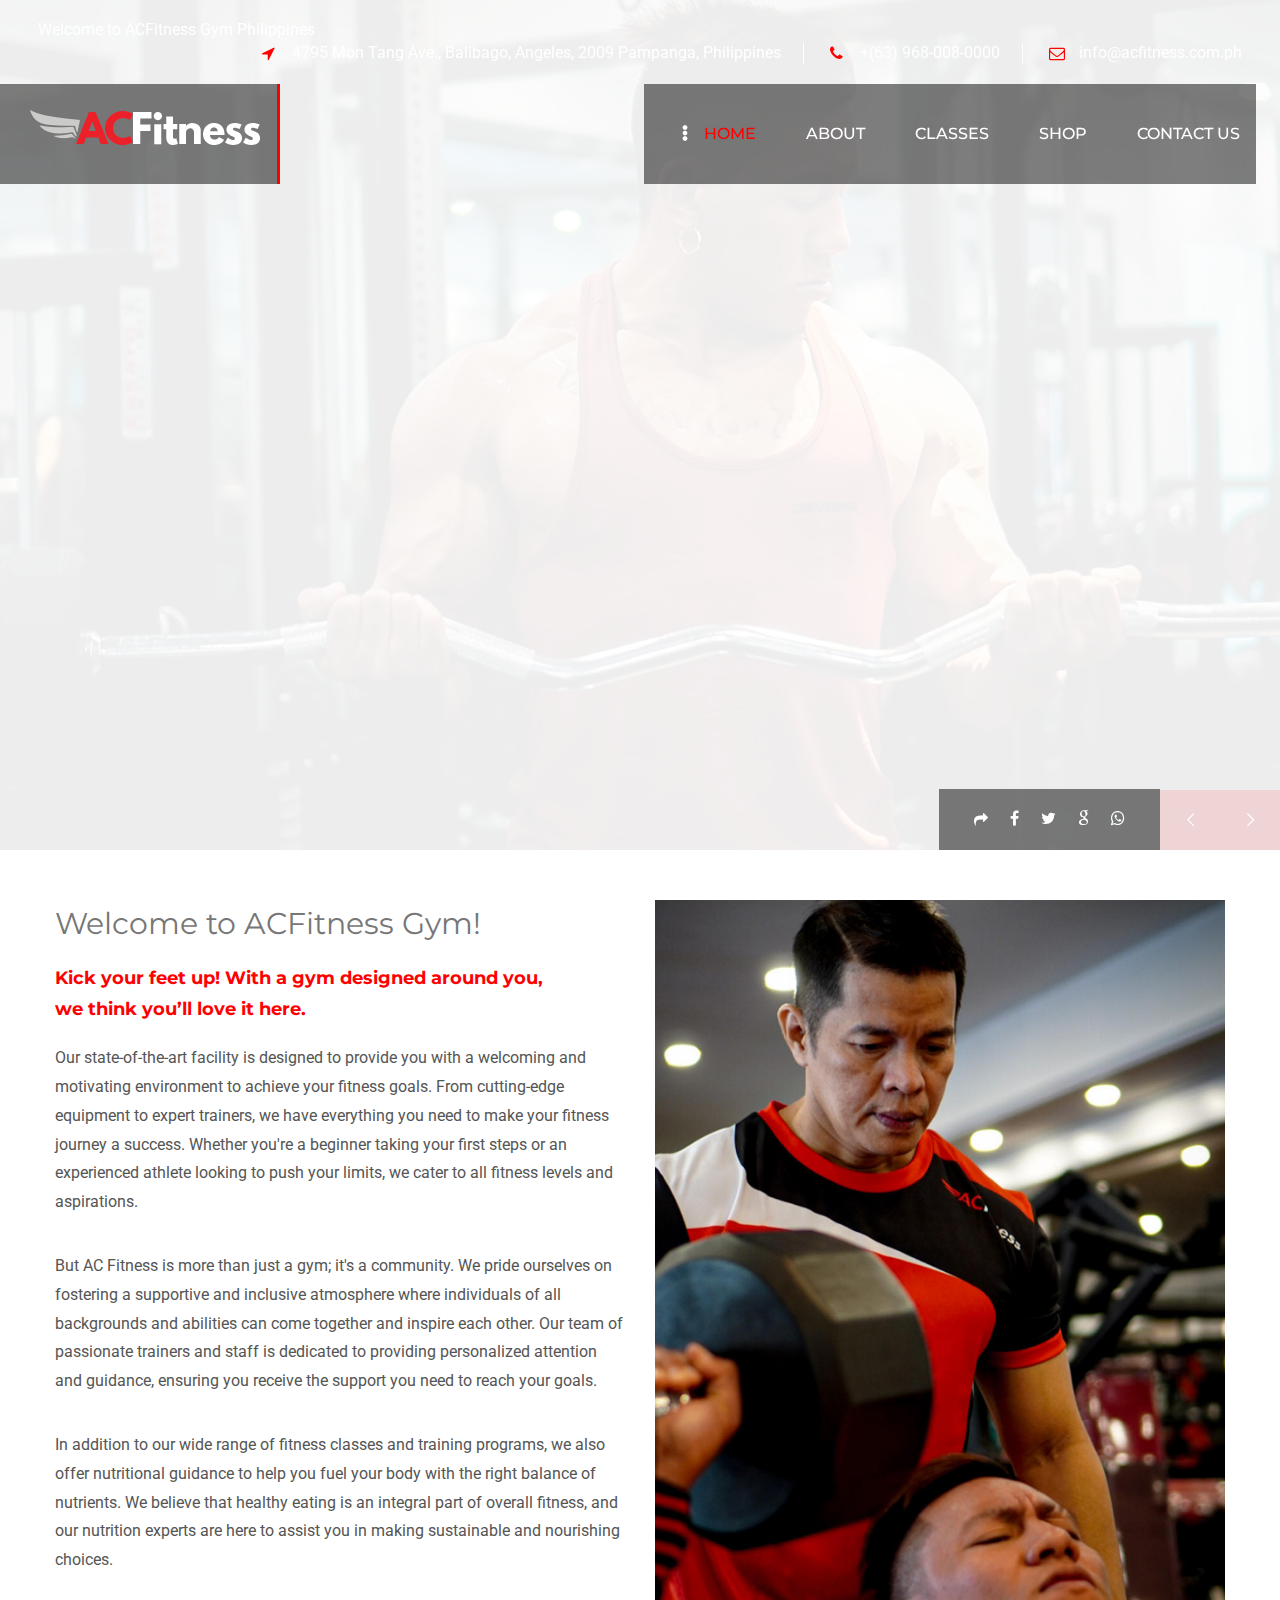
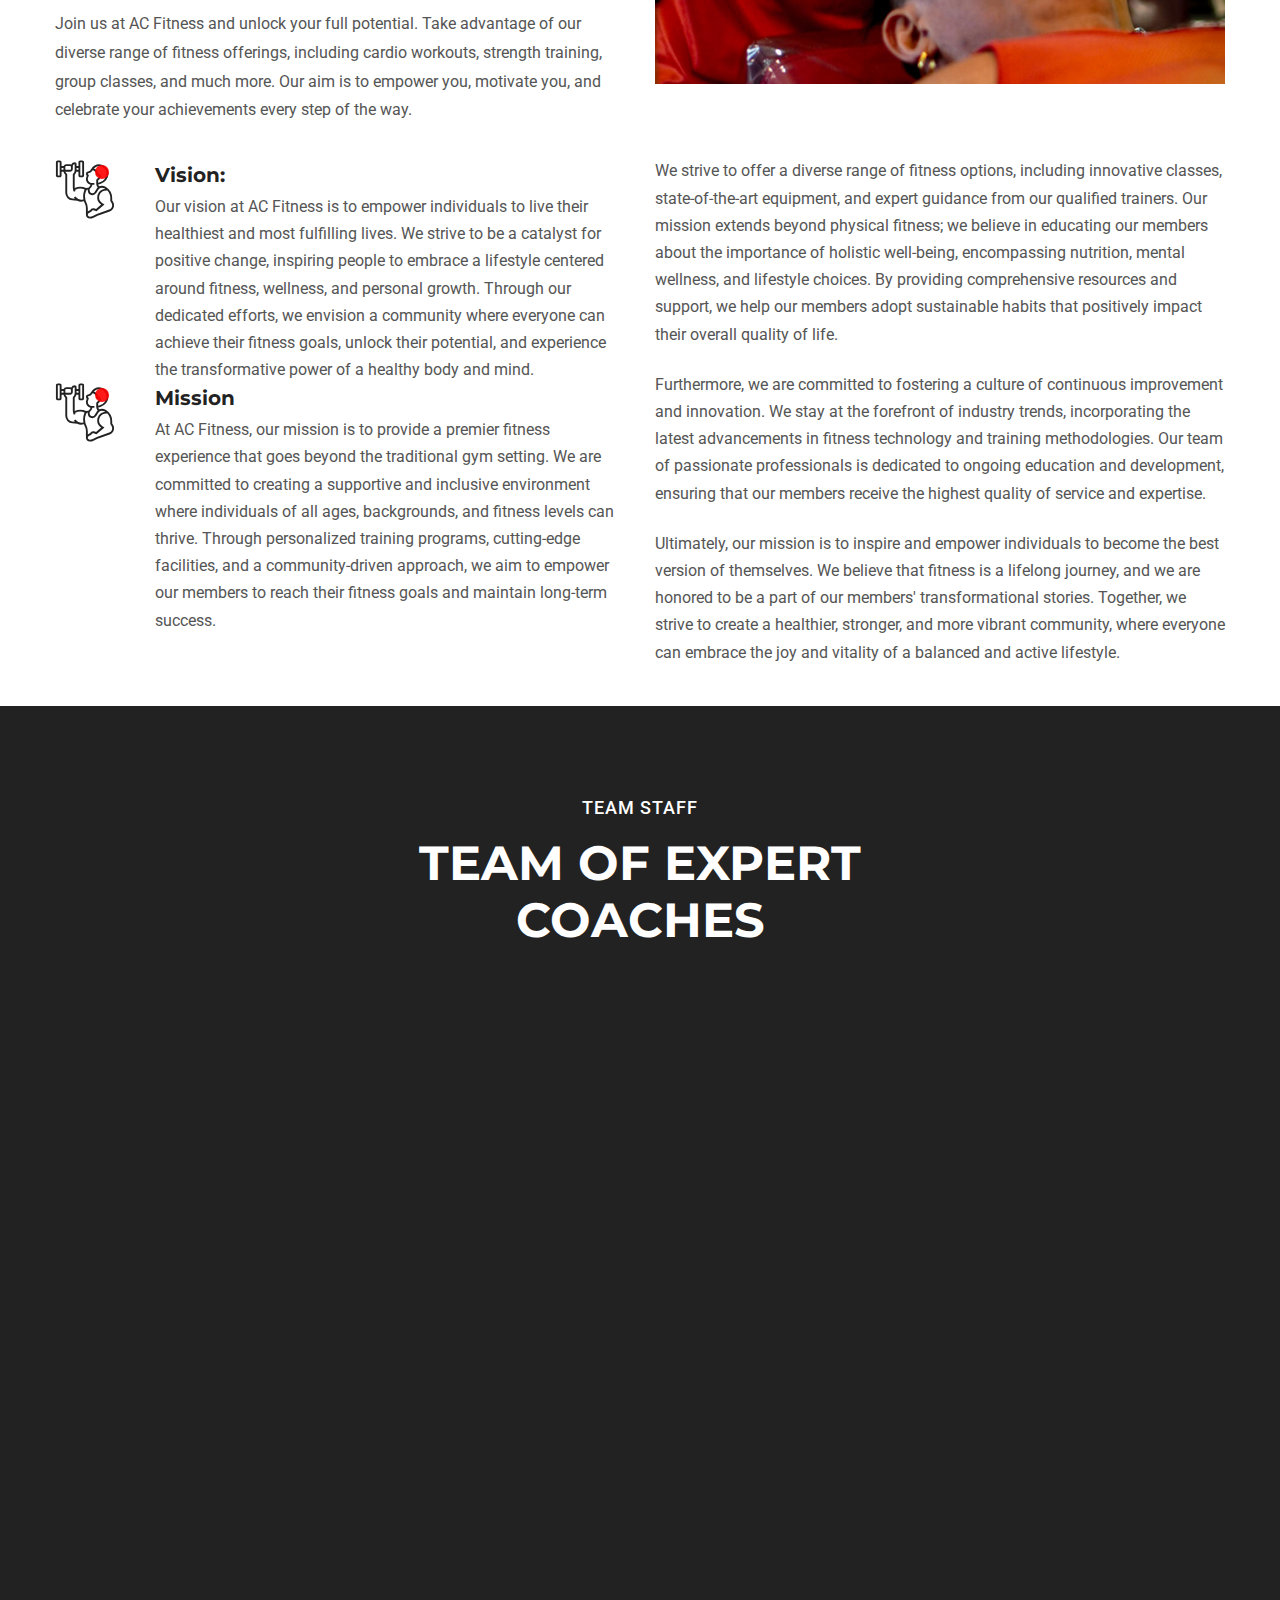
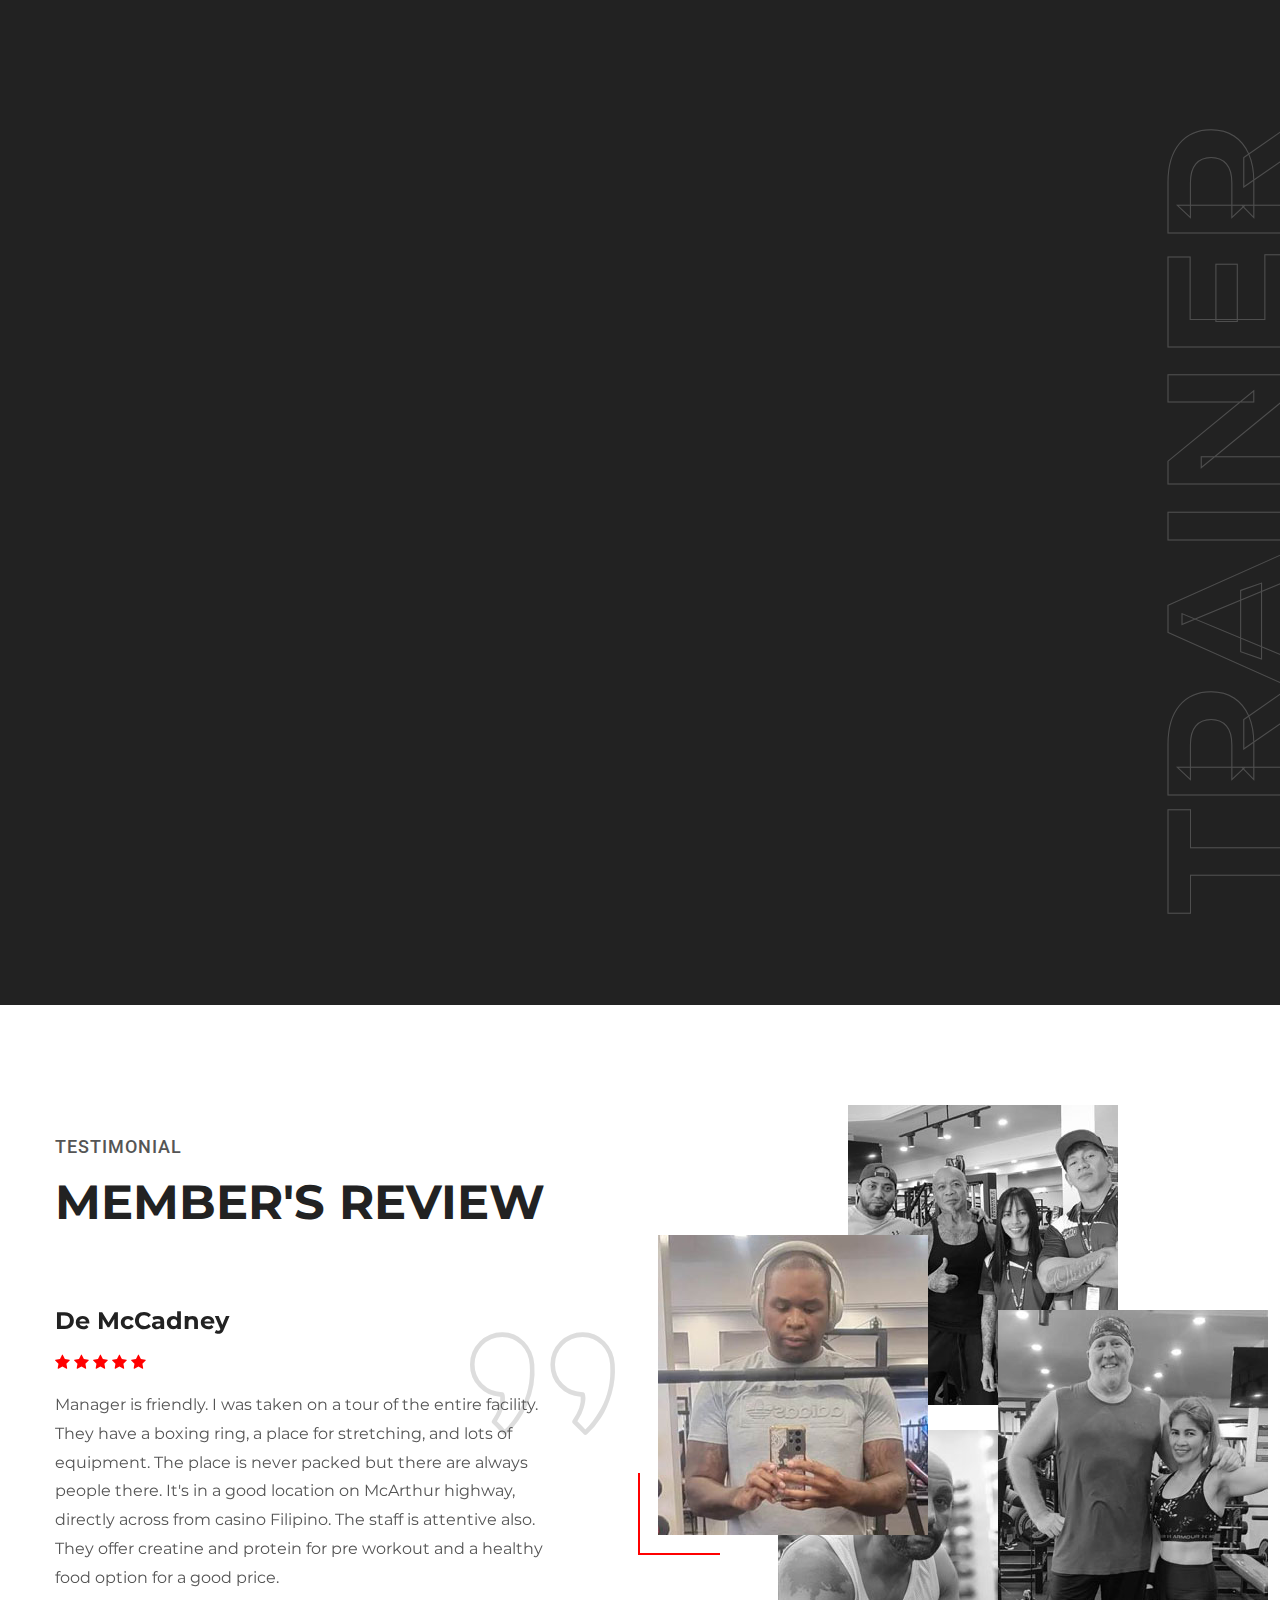
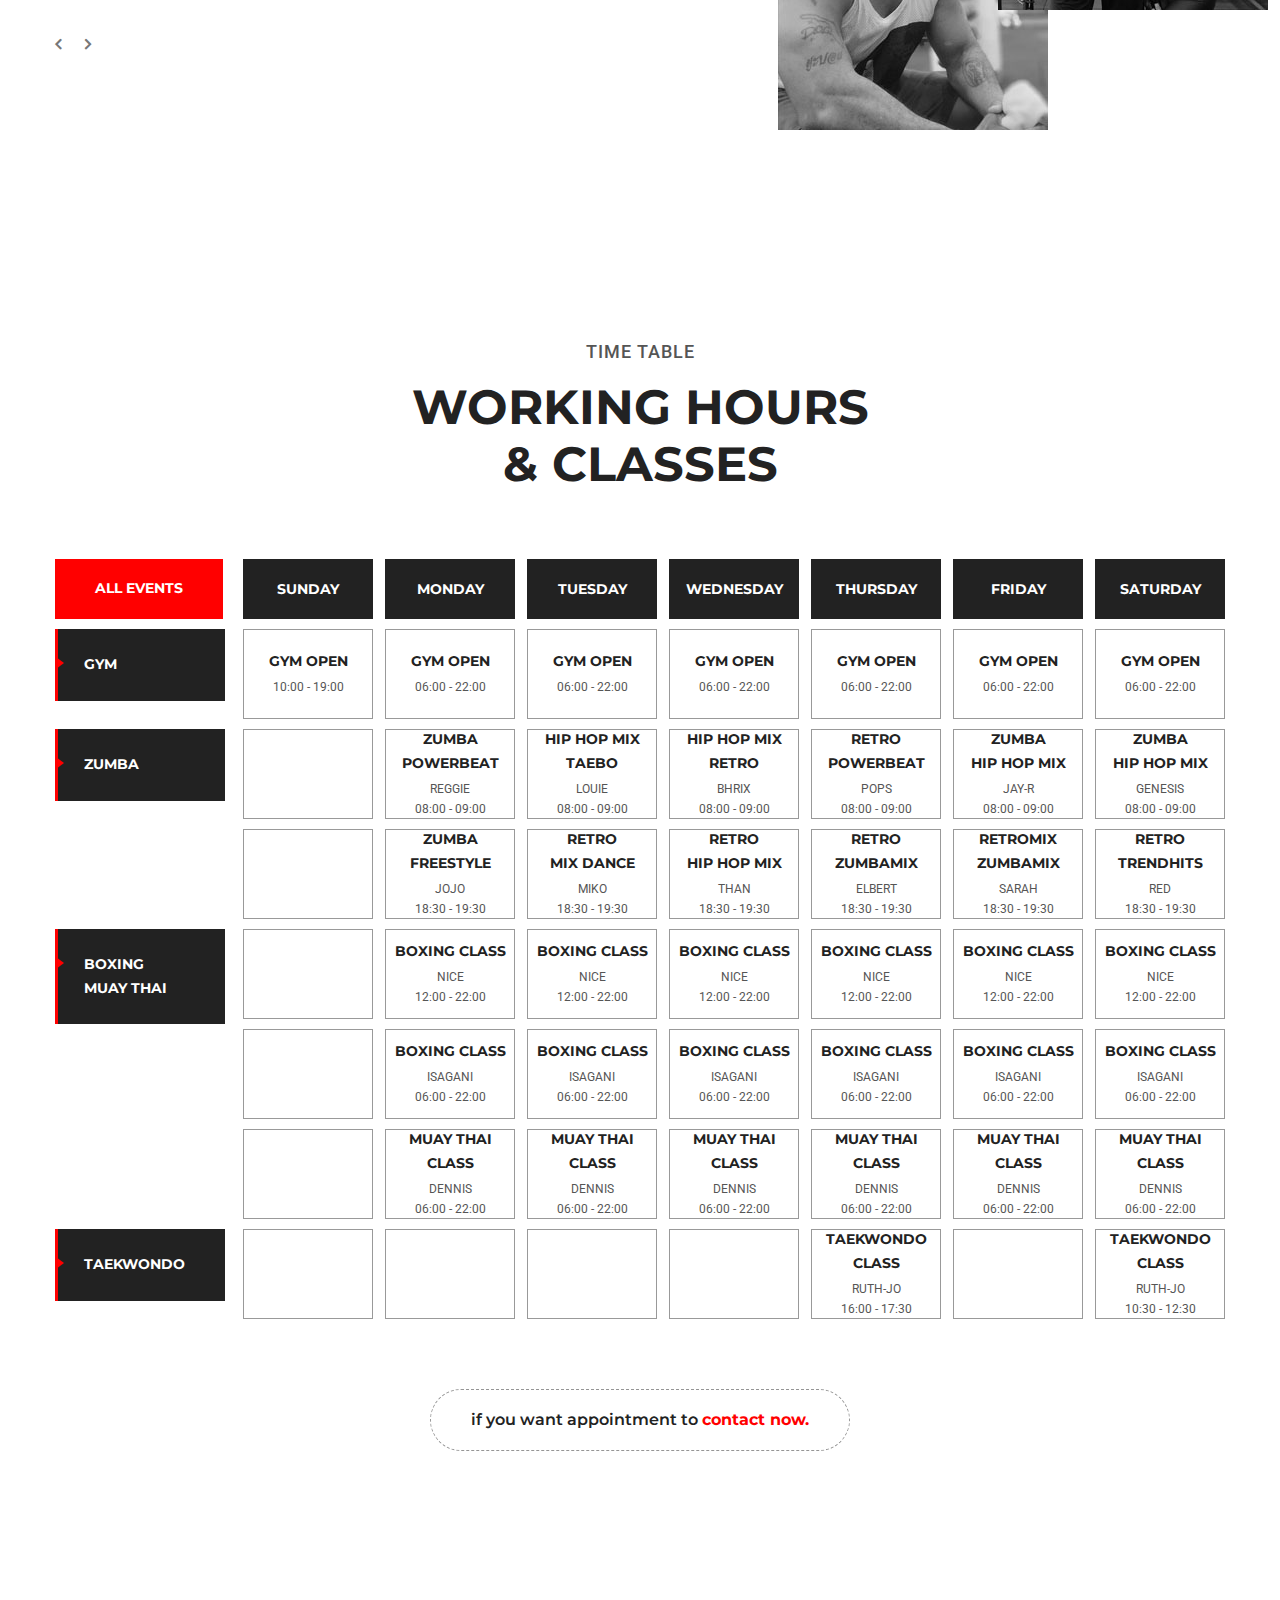
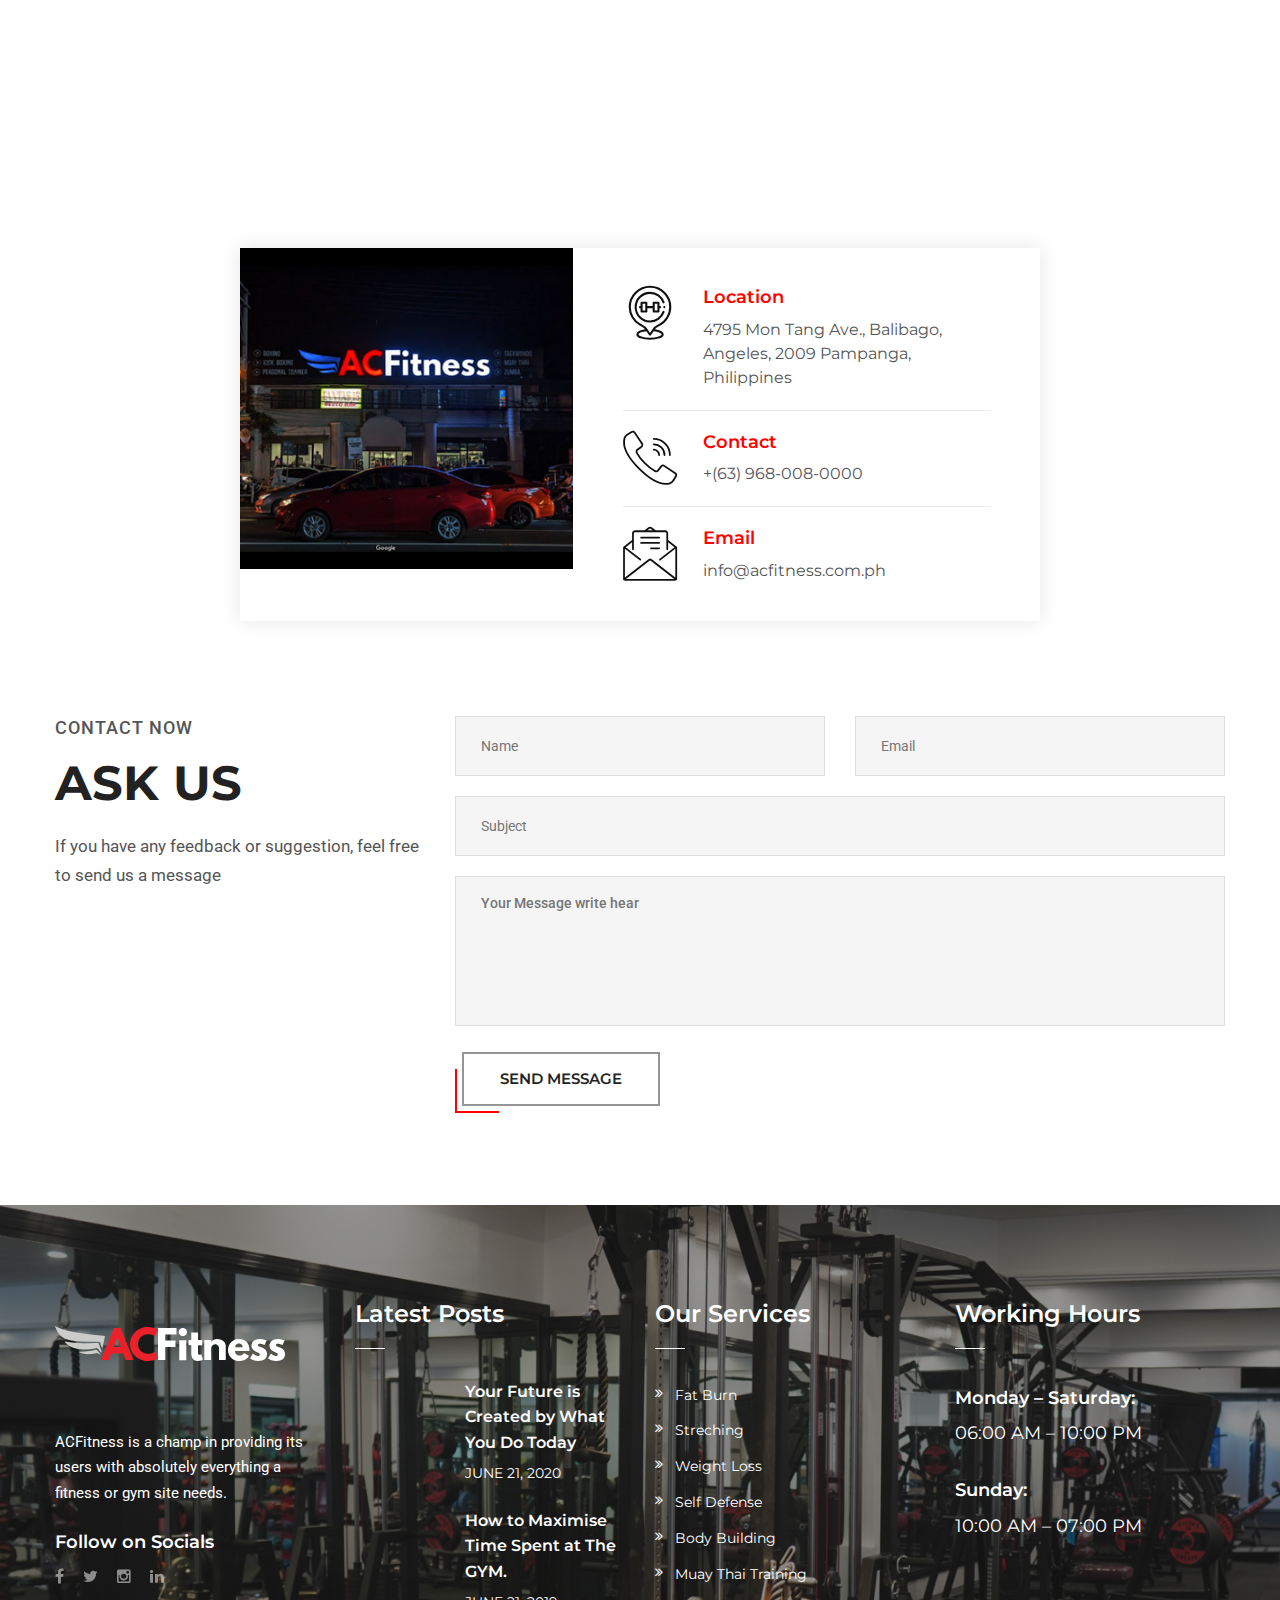
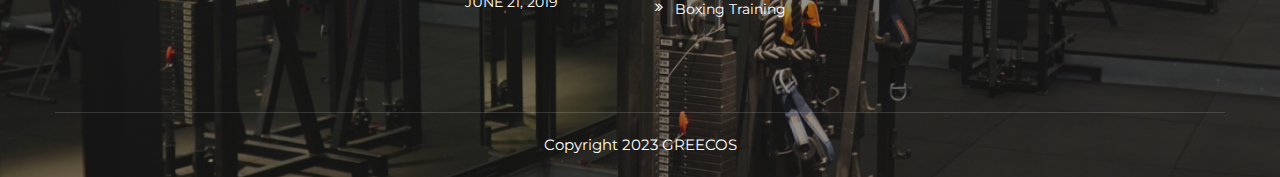
==== public_html/index.html @ 5a2687cb "initial commit" ====
<!DOCTYPE html>
<html>
<head>
<meta charset="utf-8">
<title>Welcome To  ACFitness Gym PHILIPPINES | Homepage</title>
<!-- Stylesheets -->
<link href="css/bootstrap.css" rel="stylesheet">

<link href="plugins/revolution/css/settings.css" rel="stylesheet" type="text/css"><!-- REVOLUTION SETTINGS STYLES -->
<link href="plugins/revolution/css/layers.css" rel="stylesheet" type="text/css"><!-- REVOLUTION LAYERS STYLES -->
<link href="plugins/revolution/css/navigation.css" rel="stylesheet" type="text/css"><!-- REVOLUTION NAVIGATION STYLES -->

<link href="css/style.css" rel="stylesheet">
<link href="css/responsive.css" rel="stylesheet">

<!-- Color Switcher Mockup -->
<link href="css/color-switcher-design.css" rel="stylesheet">

<!-- Color Themes -->
<link id="theme-color-file" href="css/color-themes/default-theme.css" rel="stylesheet">

<link href="https://fonts.googleapis.com/css2?family=Montserrat:wght@300;400;500;600;700;800;900&family=Roboto:wght@300;400;500;700;900&display=swap" rel="stylesheet">

<link rel="shortcut icon" href="images/favicon.png" type="image/x-icon">
<link rel="icon" href="images/favicon.png" type="image/x-icon">

<!-- Responsive -->
<meta http-equiv="X-UA-Compatible" content="IE=edge">
<meta name="viewport" content="width=device-width, initial-scale=1.0, maximum-scale=1.0, user-scalable=0">

<!--[if lt IE 9]><script src="https://cdnjs.cloudflare.com/ajax/libs/html5shiv/3.7.3/html5shiv.js"></script><![endif]-->
<!--[if lt IE 9]><script src="js/respond.js"></script><![endif]-->
</head>
<style>

	.center-modal {
	position: fixed;
	top: 50%;
	left: 50%;
	width: 600px;
	max-width: 100%;
	transform: translate(-50%, -50%);
	height: 400px;
	max-height: 100%; 
	z-index: 100;
	}
	</style>
<body class="hidden-bar-wrapper">

<div class="page-wrapper">
	<!-- <div>
		<img class="center-modal" width="70%" src="https://downloadfort.com/wp-content/uploads/2021/10/website-under-maintenance.jpg" alt="Alt" >
	</div> -->
    <!-- Preloader -->
    <div class="preloader"></div>
 	
 	<!-- Main Header-->
    <header class="main-header header-style-one">
    	
		<!-- Header Top -->
        <div class="header-top">
            <div class="outer-container">
                <div class="clearfix">
				
					<!-- Top Left -->
					<div class="top-left pull-left">
						<div class="text">Welcome to ACFitness Gym Philippines</div>
					</div>
					
					<!-- Top Right -->
                    <div class="top-right pull-right">
					
						<!-- Info List -->
                        <ul class="info-list">
							<li><span class="icon fa fa-location-arrow"></span> 4795 Mon Tang Ave., Balibago, Angeles, 2009 Pampanga, Philippines</li>
							<li><span class="icon fa fa-phone"></span> <a href="tel:+1-044-123-456-789">+(63) 968-008-0000</a></li>
							<li><span class="icon fa fa-envelope-o"></span> <a href="mailto:info@example.com"> info@acfitness.com.ph</a></li>
						</ul>
						
						
                    </div>
					
                </div>
            </div>
        </div>
		
		<!-- Header Upper -->
        <div class="header-upper">
        	<div class="outer-container clearfix">
            	
				<div class="pull-left logo-box">
					<div class="logo"><a href="index.html"><img src="images/230x100.png" alt="" title=""></a></div>
				</div>
				
				<div class="nav-outer clearfix">
					<!--Mobile Navigation Toggler-->
					<div class="mobile-nav-toggler"><span class="icon flaticon-menu"></span></div>
					<!-- Main Menu -->
					<nav class="main-menu navbar-expand-md">
						<div class="navbar-header">
							<!-- Toggle Button -->    	
							<button class="navbar-toggler" type="button" data-toggle="collapse" data-target="#navbarSupportedContent" aria-controls="navbarSupportedContent" aria-expanded="false" aria-label="Toggle navigation">
								<span class="icon-bar"></span>
								<span class="icon-bar"></span>
								<span class="icon-bar"></span>
							</button>
						</div>
						
						<div class="navbar-collapse collapse clearfix" id="navbarSupportedContent">
							<ul class="navigation clearfix">
								<li class="current dropdown"><a href="#">Home</a>
								</li>
								<li class="dropdown"><a href="#about">About</a>
								</li>
								<li class="dropdown"><a href="#classes">Classes</a>
								</li>
								<li class="dropdown"><a href="#shop">Shop</a>
								</li>
								<li class="dropdown"><a href="#contactus">Contact Us</a>
							</ul>
						</div>
					</nav>
					

				</div>
				
            </div>
        </div>
        <!--End Header Upper-->
        
		<!-- Sticky Header  -->
        <div class="sticky-header">
            <div class="auto-container clearfix">
                <!--Logo-->
                <div class="logo pull-left">
                    <a href="index.html" title=""><img src="images/resource/125x55.png" alt="" title=""></a>
                </div>
                <!--Right Col-->
                <div class="pull-right">
                    <!-- Main Menu -->
                    <nav class="main-menu">
                        <!--Keep This Empty / Menu will come through Javascript-->
                    </nav><!-- Main Menu End-->
					
		
                </div>
            </div>
        </div><!-- End Sticky Menu -->
    
		<!-- Mobile Menu  -->
        <div class="mobile-menu">
            <div class="menu-backdrop"></div>
            <div class="close-btn"><span class="icon flaticon-multiply"></span></div>
            
            <nav class="menu-box">
                <div class="nav-logo"><a href="index.html"><img src="images/resource/125x55.png" alt="" title=""></a></div>
                <div class="menu-outer"><!--Here Menu Will Come Automatically Via Javascript / Same Menu as in Header--></div>
            </nav>
        </div><!-- End Mobile Menu -->
	
    </header>
    <!-- End Main Header -->
	
	<!-- Sidebar Cart Item -->
	<div class="xs-sidebar-group info-group">
		<div class="xs-overlay xs-bg-black"></div>
		<div class="xs-sidebar-widget">
			<div class="sidebar-widget-container">
				<div class="widget-heading">
					<a href="#" class="close-side-widget">
						X
					</a>
				</div>
				<div class="sidebar-textwidget">
					
					<!-- Sidebar Info Content -->
					<div class="sidebar-info-contents">
						<div class="content-inner">
							<div class="logo">
								<a href="index.html"><img src="https://via.placeholder.com/230x100" alt="" /></a>
							</div>
							<div class="content-box">
								<h2>About Us</h2>
								<p class="text">The argument in favor of using filler text goes something like this: If you use real content in the Consulting Process, anytime you reach a review point you’ll end up reviewing and negotiating the content itself and not the design.</p>
								<a href="#" class="theme-btn btn-style-two"><span class="txt">Consultation</span></a>
							</div>
							<div class="contact-info">
								<h2>Contact Info</h2>
								<ul class="list-style-one">
									<li><span class="icon fa fa-location-arrow"></span>Chicago 12, Melborne City, USA</li>
									<li><span class="icon fa fa-phone"></span>(111) 111-111-1111</li>
									<li><span class="icon fa fa-envelope"></span>Gym@gmail.com</li>
									<li><span class="icon fa fa-clock-o"></span>Week Days: 09.00 to 18.00 Sunday: Closed</li>
								</ul>
							</div>
							<!-- Social Box -->
							<ul class="social-box">
								<li class="facebook"><a href="#" class="fa fa-facebook-f"></a></li>
								<li class="twitter"><a href="#" class="fa fa-twitter"></a></li>
								<li class="linkedin"><a href="#" class="fa fa-linkedin"></a></li>
								<li class="instagram"><a href="#" class="fa fa-instagram"></a></li>
								<li class="youtube"><a href="#" class="fa fa-youtube"></a></li>
							</ul>
						</div>
					</div>
					
				</div>
			</div>
		</div>
	</div>
	<!-- END sidebar widget item -->
	
	<!--Main Slider-->
    <section class="main-slider">
    	
        <div class="rev_slider_wrapper fullwidthbanner-container"  id="rev_slider_one_wrapper" data-source="gallery">
            <div class="rev_slider fullwidthabanner" id="rev_slider_one" data-version="5.4.1">
                <ul>
                
                	<li data-description="Slide Description" data-easein="default" data-easeout="default" data-fsmasterspeed="1500" data-fsslotamount="7" data-fstransition="fade" data-hideafterloop="0" data-hideslideonmobile="off" data-index="rs-1688" data-masterspeed="default" data-param1="" data-param10="" data-param2="" data-param3="" data-param4="" data-param5="" data-param6="" data-param7="" data-param8="" data-param9="" data-rotate="0" data-saveperformance="off" data-slotamount="default" data-thumb="https://via.placeholder.com/1920x1000" data-title="Slide Title" data-transition="parallaxvertical">
                    <img alt="" class="rev-slidebg" data-bgfit="cover" data-bgparallax="10" data-bgposition="center center" data-bgrepeat="no-repeat" data-no-retina="" src="images/slides/slide1.jpg"> 
                    
					<div class="tp-caption tp-shape tp-shapewrapper tp-resizeme"
                    data-paddingbottom="[0,0,0,0]"
                    data-paddingleft="[0,0,0,0]"
                    data-paddingright="[0,0,0,0]"
                    data-paddingtop="[0,0,0,0]"
                    data-responsive_offset="on"
                    data-type="shape"
                    data-height="auto"
                    data-whitespace="nowrap"
                    data-width="['660','1000','750','550']"
                    data-hoffset="['50','15','15','15']"
                    data-voffset="['65','65','65','65']"
                    data-x="['right','left','left','left']"
                    data-y="['middle','middle','middle','middle']"
                    data-frames='[{"from":"x:[100%];z:0;rX:0deg;rY:0;rZ:0;sX:1;sY:1;skX:0;skY:0;","mask":"x:0px;y:0px;s:inherit;e:inherit;","speed":1000,"to":"o:1;","delay":1000,"ease":"Power3.easeInOut"},{"delay":"wait","speed":1000,"to":"auto:auto;","mask":"x:0;y:0;s:inherit;e:inherit;","ease":"Power3.easeInOut"}]'>
                    	<div class="border-curve"></div>
                    </div>
					
					<div class="tp-caption tp-shape tp-shapewrapper tp-resizeme"
                    data-paddingbottom="[0,0,0,0]"
                    data-paddingleft="[0,0,0,0]"
                    data-paddingright="[0,0,0,0]"
                    data-paddingtop="[0,0,0,0]"
                    data-responsive_offset="on"
                    data-type="shape"
                    data-height="auto"
                    data-whitespace="nowrap"
                    data-width="['660','1000','750','550']"
                    data-hoffset="['15','15','15','15']"
                    data-voffset="['-70','-70','-130','-130']"
                    data-x="['right','left','left','left']"
                    data-y="['middle','middle','middle','middle']"
                    data-frames='[{"from":"x:[100%];z:0;rX:0deg;rY:0;rZ:0;sX:1;sY:1;skX:0;skY:0;","mask":"x:0px;y:0px;s:inherit;e:inherit;","speed":1000,"to":"o:1;","delay":1000,"ease":"Power3.easeInOut"},{"delay":"wait","speed":1000,"to":"auto:auto;","mask":"x:0;y:0;s:inherit;e:inherit;","ease":"Power3.easeInOut"}]'>
                    	<div class="title">The mind is primary</div>
                    </div>
					
                    <div class="tp-caption" 
                    data-paddingbottom="[0,0,0,0]"
                    data-paddingleft="[0,0,0,0]"
                    data-paddingright="[0,0,0,0]"
                    data-paddingtop="[0,0,0,0]"
                    data-responsive_offset="on"
                    data-type="text"
                    data-height="none"
                    data-width="['660','1000','750','550']"
                    data-whitespace="normal"
                    data-hoffset="['15','15','15','15']"
                    data-voffset="['10','10','-40','-60']"
                    data-x="['right','left','left','left']"
                    data-y="['middle','middle','middle','middle']"
                    data-textalign="['top','top','top','top']"
                    data-frames='[{"from":"y:[-100%];z:0;rX:0deg;rY:0;rZ:0;sX:1;sY:1;skX:0;skY:0;","mask":"x:0px;y:0px;s:inherit;e:inherit;","speed":1500,"to":"o:1;","delay":1000,"ease":"Power3.easeInOut"},{"delay":"wait","speed":1000,"to":"auto:auto;","mask":"x:0;y:0;s:inherit;e:inherit;","ease":"Power3.easeInOut"}]'>
                    	<h1>Fitness Club</h1>
                    </div>
                    
                    <div class="tp-caption" 
                    data-paddingbottom="[0,0,0,0]"
                    data-paddingleft="[0,0,0,0]"
                    data-paddingright="[0,0,0,0]"
                    data-paddingtop="[0,0,0,0]"
                    data-responsive_offset="on"
                    data-type="text"
                    data-height="none"
                    data-width="['660','1000','750','550']"
                    data-whitespace="normal"
                    data-hoffset="['15','15','15','15']"
                    data-voffset="['95','95','55','20']"
                    data-x="['right','left','left','left']"
                    data-y="['middle','middle','middle','middle']"
                    data-textalign="['top','top','top','top']"
                    data-frames='[{"from":"y:[100%];z:0;rX:0deg;rY:0;rZ:0;sX:1;sY:1;skX:0;skY:0;","mask":"x:0px;y:0px;s:inherit;e:inherit;","speed":1500,"to":"o:1;","delay":1000,"ease":"Power3.easeInOut"},{"delay":"wait","speed":1000,"to":"auto:auto;","mask":"x:0;y:0;s:inherit;e:inherit;","ease":"Power3.easeInOut"}]'>
                    	<div class="text">wake up. it’s time to change</div>
                    </div>
                    
                    <div class="tp-caption" 
                    data-paddingbottom="[0,0,0,0]"
                    data-paddingleft="[0,0,0,0]"
                    data-paddingright="[0,0,0,0]"
                    data-paddingtop="[0,0,0,0]"
                    data-responsive_offset="on"
                    data-type="text"
                    data-height="none"
                    data-width="['660','1000','750','550']"
                    data-whitespace="normal"
                    data-hoffset="['15','15','15','15']"
                    data-voffset="['180','180','150','110']"
                    data-x="['right','left','left','left']"
                    data-y="['middle','middle','middle','middle']"
                    data-textalign="['top','top','top','top']"
                    data-frames='[{"from":"y:[100%];z:0;rX:0deg;rY:0;rZ:0;sX:1;sY:1;skX:0;skY:0;","mask":"x:0px;y:0px;s:inherit;e:inherit;","speed":1500,"to":"o:1;","delay":1000,"ease":"Power3.easeInOut"},{"delay":"wait","speed":1000,"to":"auto:auto;","mask":"x:0;y:0;s:inherit;e:inherit;","ease":"Power3.easeInOut"}]'>
                    	<div class="btns-box">
                    		<div class="btn-one-outer"><a href="#contact-form-section" class="theme-btn btn-style-one"><span class="txt">Join Us Now</span></a></div>
                        </div>
                    </div>
                    
                    </li>
                    
                    <li data-description="Slide Description" data-easein="default" data-easeout="default" data-fsmasterspeed="1500" data-fsslotamount="7" data-fstransition="fade" data-hideafterloop="0" data-hideslideonmobile="off" data-index="rs-1689" data-masterspeed="default" data-param1="" data-param10="" data-param2="" data-param3="" data-param4="" data-param5="" data-param6="" data-param7="" data-param8="" data-param9="" data-rotate="0" data-saveperformance="off" data-slotamount="default" data-thumb="https://via.placeholder.com/1920x1000" data-title="Slide Title" data-transition="parallaxvertical">
                    <img alt="" class="rev-slidebg" data-bgfit="cover" data-bgparallax="10" data-bgposition="center center" data-bgrepeat="no-repeat" data-no-retina="" src="images/slides/slide2.jpg"> 
                    
                    <div class="tp-caption tp-shape tp-shapewrapper tp-resizeme"
                    data-paddingbottom="[0,0,0,0]"
                    data-paddingleft="[0,0,0,0]"
                    data-paddingright="[0,0,0,0]"
                    data-paddingtop="[0,0,0,0]"
                    data-responsive_offset="on"
                    data-type="shape"
                    data-height="auto"
                    data-whitespace="nowrap"
                    data-width="['660','1000','750','550']"
                    data-hoffset="['50','15','15','15']"
                    data-voffset="['65','65','65','65']"
                    data-x="['right','left','left','left']"
                    data-y="['middle','middle','middle','middle']"
                    data-frames='[{"from":"x:[100%];z:0;rX:0deg;rY:0;rZ:0;sX:1;sY:1;skX:0;skY:0;","mask":"x:0px;y:0px;s:inherit;e:inherit;","speed":1000,"to":"o:1;","delay":1000,"ease":"Power3.easeInOut"},{"delay":"wait","speed":1000,"to":"auto:auto;","mask":"x:0;y:0;s:inherit;e:inherit;","ease":"Power3.easeInOut"}]'>
                    	<div class="border-curve"></div>
                    </div>
					
					<div class="tp-caption tp-shape tp-shapewrapper tp-resizeme"
                    data-paddingbottom="[0,0,0,0]"
                    data-paddingleft="[0,0,0,0]"
                    data-paddingright="[0,0,0,0]"
                    data-paddingtop="[0,0,0,0]"
                    data-responsive_offset="on"
                    data-type="shape"
                    data-height="auto"
                    data-whitespace="nowrap"
                    data-width="['660','1000','750','550']"
                    data-hoffset="['15','15','15','15']"
                    data-voffset="['-70','-70','-130','-130']"
                    data-x="['right','left','left','left']"
                    data-y="['middle','middle','middle','middle']"
                    data-frames='[{"from":"x:[100%];z:0;rX:0deg;rY:0;rZ:0;sX:1;sY:1;skX:0;skY:0;","mask":"x:0px;y:0px;s:inherit;e:inherit;","speed":1000,"to":"o:1;","delay":1000,"ease":"Power3.easeInOut"},{"delay":"wait","speed":1000,"to":"auto:auto;","mask":"x:0;y:0;s:inherit;e:inherit;","ease":"Power3.easeInOut"}]'>
                    	<div class="title">The mind is primary</div>
                    </div>
					
                    <div class="tp-caption" 
                    data-paddingbottom="[0,0,0,0]"
                    data-paddingleft="[0,0,0,0]"
                    data-paddingright="[0,0,0,0]"
                    data-paddingtop="[0,0,0,0]"
                    data-responsive_offset="on"
                    data-type="text"
                    data-height="none"
                    data-width="['660','1000','750','550']"
                    data-whitespace="normal"
                    data-hoffset="['15','15','15','15']"
                    data-voffset="['10','10','-40','-60']"
                    data-x="['right','left','left','left']"
                    data-y="['middle','middle','middle','middle']"
                    data-textalign="['top','top','top','top']"
                    data-frames='[{"from":"y:[-100%];z:0;rX:0deg;rY:0;rZ:0;sX:1;sY:1;skX:0;skY:0;","mask":"x:0px;y:0px;s:inherit;e:inherit;","speed":1500,"to":"o:1;","delay":1000,"ease":"Power3.easeInOut"},{"delay":"wait","speed":1000,"to":"auto:auto;","mask":"x:0;y:0;s:inherit;e:inherit;","ease":"Power3.easeInOut"}]'>
                    	<h1>Fitness Club</h1>
                    </div>
                    
                    <div class="tp-caption" 
                    data-paddingbottom="[0,0,0,0]"
                    data-paddingleft="[0,0,0,0]"
                    data-paddingright="[0,0,0,0]"
                    data-paddingtop="[0,0,0,0]"
                    data-responsive_offset="on"
                    data-type="text"
                    data-height="none"
                    data-width="['660','1000','750','550']"
                    data-whitespace="normal"
                    data-hoffset="['15','15','15','15']"
                    data-voffset="['95','95','55','20']"
                    data-x="['right','left','left','left']"
                    data-y="['middle','middle','middle','middle']"
                    data-textalign="['top','top','top','top']"
                    data-frames='[{"from":"y:[100%];z:0;rX:0deg;rY:0;rZ:0;sX:1;sY:1;skX:0;skY:0;","mask":"x:0px;y:0px;s:inherit;e:inherit;","speed":1500,"to":"o:1;","delay":1000,"ease":"Power3.easeInOut"},{"delay":"wait","speed":1000,"to":"auto:auto;","mask":"x:0;y:0;s:inherit;e:inherit;","ease":"Power3.easeInOut"}]'>
                    	<div class="text">wake up. it’s time to change</div>
                    </div>
                    
                    <div class="tp-caption" 
                    data-paddingbottom="[0,0,0,0]"
                    data-paddingleft="[0,0,0,0]"
                    data-paddingright="[0,0,0,0]"
                    data-paddingtop="[0,0,0,0]"
                    data-responsive_offset="on"
                    data-type="text"
                    data-height="none"
                    data-width="['660','1000','750','550']"
                    data-whitespace="normal"
                    data-hoffset="['15','15','15','15']"
                    data-voffset="['180','180','150','110']"
                    data-x="['right','left','left','left']"
                    data-y="['middle','middle','middle','middle']"
                    data-textalign="['top','top','top','top']"
                    data-frames='[{"from":"y:[100%];z:0;rX:0deg;rY:0;rZ:0;sX:1;sY:1;skX:0;skY:0;","mask":"x:0px;y:0px;s:inherit;e:inherit;","speed":1500,"to":"o:1;","delay":1000,"ease":"Power3.easeInOut"},{"delay":"wait","speed":1000,"to":"auto:auto;","mask":"x:0;y:0;s:inherit;e:inherit;","ease":"Power3.easeInOut"}]'>
                    	<div class="btns-box">
                    		<div class="btn-one-outer"><a href="#contact-form-section" class="theme-btn btn-style-one"><span class="txt">Join Us Now</span></a></div>
                        </div>
                    </div>
                    
                    </li>
                    
                </ul>
            </div>
        </div>
		
		<!-- Social Box -->
		<div class="social-box">
			<ul>
				<li class="share"><span class="icon fa fa-share"></span></li>
				<li><a href="#" class="fa fa-facebook-f"></a></li>
				<li><a href="#" class="fa fa-twitter"></a></li>
				<li><a href="#" class="fa fa-google"></a></li>
				<li><a href="#" class="fa fa-whatsapp"></a></li>
			</ul>
		</div>
		
    </section>
    <!--End Main Slider-->
	
	<!-- About Section -->
	<section id="about" class="about-section">
		<div class="auto-container">
			<div class="row clearfix">
				
				<!-- Content Column -->
				<div class="content-column col-lg-6 col-md-12 col-sm-12">
					<div class="inner-column">
						<!-- Sec Title -->
						<div class="sec-title">
							<!-- <div class="title">Fitness All About</div> -->
							<h3>Welcome to ACFitness Gym!</h3>
						</div>
						<div class="red-text">Kick your feet up! With a gym designed around you, <br> we think you’ll love it here.</div>
						
						<div class="text">Our state-of-the-art facility is designed to provide you with a welcoming and motivating environment to achieve your fitness goals. From cutting-edge equipment to expert trainers, we have everything you need to make your fitness journey a success. Whether you're a beginner taking your first steps or an experienced athlete looking to push your limits, we cater to all fitness levels and aspirations.</div>

						<div class="text">But AC Fitness is more than just a gym; it's a community. We pride ourselves on fostering a supportive and inclusive atmosphere where individuals of all backgrounds and abilities can come together and inspire each other. Our team of passionate trainers and staff is dedicated to providing personalized attention and guidance, ensuring you receive the support you need to reach your goals.</div>

					    <div class="text">In addition to our wide range of fitness classes and training programs, we also offer nutritional guidance to help you fuel your body with the right balance of nutrients. We believe that healthy eating is an integral part of overall fitness, and our nutrition experts are here to assist you in making sustainable and nourishing choices.</div>

						<div class="text">Join us at AC Fitness and unlock your full potential. Take advantage of our diverse range of fitness offerings, including cardio workouts, strength training, group classes, and much more. Our aim is to empower you, motivate you, and celebrate your achievements every step of the way.</div>

						
						<!-- Featured Block -->
						<div class="featured-block">
							<div class="block-inner">
								<span class="icon flaticon-people"></span>
								<strong>Vision:</strong>
								<div class="feature-text">Our vision at AC Fitness is to empower individuals to live their healthiest and most fulfilling lives. We strive to be a catalyst for positive change, inspiring people to embrace a lifestyle centered around fitness, wellness, and personal growth. Through our dedicated efforts, we envision a community where everyone can achieve their fitness goals, unlock their potential, and experience the transformative power of a healthy body and mind.</div>
							</div>
							<div class="block-inner">
								<span class="icon flaticon-people"></span>
								<strong>Mission</strong>
								<div class="feature-text">At AC Fitness, our mission is to provide a premier fitness experience that goes beyond the traditional gym setting. We are committed to creating a supportive and inclusive environment where individuals of all ages, backgrounds, and fitness levels can thrive. Through personalized training programs, cutting-edge facilities, and a community-driven approach, we aim to empower our members to reach their fitness goals and maintain long-term success.</div>
							</div>
						</div>
						
						
						
					</div>
				</div>
				
				<!-- Image Column -->
				<div class="image-column col-lg-6 col-md-12 col-sm-12">
					<div class="inner-column wow fadeInRight" data-wow-delay="0ms" data-wow-duration="1500ms">
						<div class="award"><img src="images/background/1.jpg" alt="" /></div>
						<div class="image">
							<img src="images/background/1.jpg" alt="" />
						</div>
					</div>
					<!-- Featured Block -->
					<div class="featured-block">
						<div class="block-inner" style="padding-top: 50px;padding-left: 0px;">
							<!-- <span class="icon flaticon-stationary-bike"></span> -->
							<!-- <strong>Cardio and Strength</strong> -->
							<div class="feature-text" style="padding-top: 20px;">We strive to offer a diverse range of fitness options, including innovative classes, state-of-the-art equipment, and expert guidance from our qualified trainers. Our mission extends beyond physical fitness; we believe in educating our members about the importance of holistic well-being, encompassing nutrition, mental wellness, and lifestyle choices. By providing comprehensive resources and support, we help our members adopt sustainable habits that positively impact their overall quality of life.</div>
							<div class="feature-text" style="padding-top: 20px;">Furthermore, we are committed to fostering a culture of continuous improvement and innovation. We stay at the forefront of industry trends, incorporating the latest advancements in fitness technology and training methodologies. Our team of passionate professionals is dedicated to ongoing education and development, ensuring that our members receive the highest quality of service and expertise.</div>
							<div class="feature-text" style="padding-top: 20px;">Ultimately, our mission is to inspire and empower individuals to become the best version of themselves. We believe that fitness is a lifelong journey, and we are honored to be a part of our members' transformational stories. Together, we strive to create a healthier, stronger, and more vibrant community, where everyone can embrace the joy and vitality of a balanced and active lifestyle.</div>
						</div>
					</div>
				</div>
				
			</div>
		</div>
	</section>
	<!-- End About Section -->
	
	<!-- Team Section -->
	<section class="team-section">
		<div class="side-text">Trainer</div>
		<div class="auto-container">
			<!-- Sec Title -->
			<div class="sec-title light centered">
				<div class="title">Team Staff</div>
				<h2>Team of Expert <br> Coaches</h2>
			</div>
			<div class="row clearfix">
				
				<!-- Team Block -->
				<div class="team-block col-lg-4 col-md-6 col-sm-12">
					<div class="inner-box wow fadeInLeft" data-wow-delay="0ms" data-wow-duration="1500ms">
						<div class="image">
							<a href="#"><img src="images/team/jovit.jpg" alt="" /></a>
						</div>
						<div class="content">
							<div class="title">PERSONAL TRAINER</div>
							<a href="team.html" class="name">JOVIT KHO</a>
						</div>
						<div class="shared-boxed">
							<div class="shared-inner">
								<span class="share-now fa fa-share-alt"></span>
								<a href="#"><span class="fa fa-facebook"></span></a>
								<a href="#"><span class="fa fa-twitter"></span></a>
								<a href="#"><span class="fa fa-dribbble"></span></a>
								<a href="#"><span class="fa fa-behance"></span></a>
							</div>
						</div>
					</div>
				</div>
				
				<!-- Team Block -->
				<div class="team-block col-lg-4 col-md-6 col-sm-12">
					<div class="inner-box wow fadeInUp" data-wow-delay="0ms" data-wow-duration="1500ms">
						<div class="image">
							<a href="#"><img src="images/team/alwin.jpg" alt="" /></a>
						</div>
						<div class="content">
							<div class="title">BODY BUILDING</div>
							<a href="team.html" class="name">ALWIN TANG</a>
						</div>
						<div class="shared-boxed">
							<div class="shared-inner">
								<span class="share-now fa fa-share-alt"></span>
								<a href="#"><span class="fa fa-facebook"></span></a>
								<a href="#"><span class="fa fa-twitter"></span></a>
								<a href="#"><span class="fa fa-dribbble"></span></a>
								<a href="#"><span class="fa fa-behance"></span></a>
							</div>
						</div>
					</div>
				</div>
				
				<!-- Team Block -->
				<div class="team-block col-lg-4 col-md-6 col-sm-12">
					<div class="inner-box wow fadeInRight" data-wow-delay="0ms" data-wow-duration="1500ms">
						<div class="image">
							<a href="#"><img src="images/team/isagani.jpg" alt="" /></a>
						</div>
						<div class="content">
							<div class="title">BOXING COACH</div>
							<a href="team.html" class="name">ISAGANI PEREZ</a>
						</div>
						<div class="shared-boxed">
							<div class="shared-inner">
								<span class="share-now fa fa-share-alt"></span>
								<a href="#"><span class="fa fa-facebook"></span></a>
								<a href="#"><span class="fa fa-twitter"></span></a>
								<a href="#"><span class="fa fa-dribbble"></span></a>
								<a href="#"><span class="fa fa-behance"></span></a>
							</div>
						</div>
					</div>
				</div>
				<div class="team-block col-lg-4 col-md-6 col-sm-12">
					<div class="inner-box wow fadeInRight" data-wow-delay="0ms" data-wow-duration="1500ms">
						<div class="image">
							<a href="#"><img src="images/team/kelly.jpg" alt="" /></a>
						</div>
						<div class="content">
							<div class="title">PERSONAL TRAINER</div>
							<a href="team.html" class="name">KELLY ROXAS</a>
						</div>
						<div class="shared-boxed">
							<div class="shared-inner">
								<span class="share-now fa fa-share-alt"></span>
								<a href="#"><span class="fa fa-facebook"></span></a>
								<a href="#"><span class="fa fa-twitter"></span></a>
								<a href="#"><span class="fa fa-dribbble"></span></a>
								<a href="#"><span class="fa fa-behance"></span></a>
							</div>
						</div>
					</div>
				</div>
				<div class="team-block col-lg-4 col-md-6 col-sm-12">
					<div class="inner-box wow fadeInRight" data-wow-delay="0ms" data-wow-duration="1500ms">
						<div class="image">
							<a href="#"><img src="images/team/nice.jpg" alt="" /></a>
						</div>
						<div class="content">
							<div class="title">BOXING AND MUAY THAI</div>
							<a href="team.html" class="name">SEGUNDO NICE</a>
						</div>
						<div class="shared-boxed">
							<div class="shared-inner">
								<span class="share-now fa fa-share-alt"></span>
								<a href="#"><span class="fa fa-facebook"></span></a>
								<a href="#"><span class="fa fa-twitter"></span></a>
								<a href="#"><span class="fa fa-dribbble"></span></a>
								<a href="#"><span class="fa fa-behance"></span></a>
							</div>
						</div>
					</div>
				</div>
				<div class="team-block col-lg-4 col-md-6 col-sm-12">
					<div class="inner-box wow fadeInRight" data-wow-delay="0ms" data-wow-duration="1500ms">
						<div class="image">
							<a href="#"><img src="images/team/dennis.jpg" alt="" /></a>
						</div>
						<div class="content">
							<div class="title">MUAY THAI AND KICK BOXING</div>
							<a href="team.html" class="name">DENNIS LUMANAS</a>
						</div>
						<div class="shared-boxed">
							<div class="shared-inner">
								<span class="share-now fa fa-share-alt"></span>
								<a href="#"><span class="fa fa-facebook"></span></a>
								<a href="#"><span class="fa fa-twitter"></span></a>
								<a href="#"><span class="fa fa-dribbble"></span></a>
								<a href="#"><span class="fa fa-behance"></span></a>
							</div>
						</div>
					</div>
				</div>
				<div class="team-block col-lg-4 col-md-6 col-sm-12">
					<div class="inner-box wow fadeInRight" data-wow-delay="0ms" data-wow-duration="1500ms">
						<div class="image">
							<a href="#"><img src="images/team/robin.jpg" alt="" /></a>
						</div>
						<div class="content">
							<div class="title">PERSONAL TRAINER</div>
							<a href="team.html" class="name">ROBIN CANLAS</a>
						</div>
						<div class="shared-boxed">
							<div class="shared-inner">
								<span class="share-now fa fa-share-alt"></span>
								<a href="#"><span class="fa fa-facebook"></span></a>
								<a href="#"><span class="fa fa-twitter"></span></a>
								<a href="#"><span class="fa fa-dribbble"></span></a>
								<a href="#"><span class="fa fa-behance"></span></a>
							</div>
						</div>
					</div>
				</div>
				<div class="team-block col-lg-4 col-md-6 col-sm-12">
					<div class="inner-box wow fadeInRight" data-wow-delay="0ms" data-wow-duration="1500ms">
						<div class="image">
							<a href="#"><img src="images/team/ruthjo.jpg" alt="" /></a>
						</div>
						<div class="content">
							<div class="title">TAEKWONDO</div>
							<a href="team.html" class="name">RUTH JO</a>
						</div>
						<div class="shared-boxed">
							<div class="shared-inner">
								<span class="share-now fa fa-share-alt"></span>
								<a href="#"><span class="fa fa-facebook"></span></a>
								<a href="#"><span class="fa fa-twitter"></span></a>
								<a href="#"><span class="fa fa-dribbble"></span></a>
								<a href="#"><span class="fa fa-behance"></span></a>
							</div>
						</div>
					</div>
				</div>
				<div class="team-block col-lg-4 col-md-6 col-sm-12">
					<div class="inner-box wow fadeInRight" data-wow-delay="0ms" data-wow-duration="1500ms">
						<div class="image">
							<a href="#"><img src="images/team/miko.jpg" alt="" /></a>
						</div>
						<div class="content">
							<div class="title">PERSONAL TRAINER</div>
							<a href="team.html" class="name">ZANDRIX REBOLOS</a>
						</div>
						<div class="shared-boxed">
							<div class="shared-inner">
								<span class="share-now fa fa-share-alt"></span>
								<a href="#"><span class="fa fa-facebook"></span></a>
								<a href="#"><span class="fa fa-twitter"></span></a>
								<a href="#"><span class="fa fa-dribbble"></span></a>
								<a href="#"><span class="fa fa-behance"></span></a>
							</div>
						</div>
					</div>
				</div>
			</div>
		</div>
	</section>
	<!-- End Team Section -->
	
	<!-- Testimonials Section -->
    <section class="testimonials-thumbs-carousel">
    	<div class="auto-container">
        	
			<!-- Carousel Wrapper -->
			<div id="carousel-thumb" class="carousel slide carousel-thumbnails" data-ride="carousel">
				<div class="row clearfix">
				
					<div class="carousel-column col-lg-6 col-md-12 col-sm-12">
						<!-- Sec Title -->
						<div class="sec-title">
							<div class="title">Testimonial</div>
							<h2>MEMBER'S REVIEW</h2>
						</div>
						<!-- Slides -->
						<div class="carousel-inner" role="listbox">
						
							<div class="carousel-item active">
								<div class="testimonial-block">
									<div class="inner-box">
										<h4>De McCadney</h4>
										<div class="rating">
											<span class="fa fa-star"></span>
											<span class="fa fa-star"></span>
											<span class="fa fa-star"></span>
											<span class="fa fa-star"></span>
											<span class="fa fa-star"></span>
										</div>
										<div class="quote-icon flaticon-right-quote"></div>
										<div class="text">Manager is friendly. I was taken on a tour of the entire facility. They have a boxing ring, a place for stretching, and lots of equipment. The place is never packed but there are always people there. It's in a good location on McArthur highway, directly across from casino Filipino. The staff is attentive also. They offer creatine and protein for pre workout and a healthy food option for a good price.
											</div>
									</div>
								</div>
							</div>
							
							<div class="carousel-item">
								<div class="testimonial-block">
									<div class="inner-box">
										<h4>Joseph Parnell</h4>
										<div class="rating">
											<span class="fa fa-star"></span>
											<span class="fa fa-star"></span>
											<span class="fa fa-star"></span>
											<span class="fa fa-star"></span>
											<span class="fa fa-star"></span>
										</div>
										<div class="quote-icon flaticon-right-quote"></div>
										<div class="text">The gym had very nice equipment very clean and wonderful people.I enjoy working out at ACFITNESS Gym</div>
									</div>
								</div>
							</div>
																				
							<div class="carousel-item">
								<div class="testimonial-block">
									<div class="inner-box">
										<div class="title">US Veteran</div>
										<h4>Dennis Yabore</h4>
										<div class="rating">
											<span class="fa fa-star"></span>
											<span class="fa fa-star"></span>
											<span class="fa fa-star"></span>
											<span class="fa fa-star"></span>
											<span class="fa fa-star"></span>
										</div>
										<div class="quote-icon flaticon-right-quote"></div>
										<div class="text">Outstanding gym!</div>
									</div>
								</div>
							</div>

							<div class="carousel-item">
								<div class="testimonial-block">
									<div class="inner-box">
										<h4>Doug Jarman</h4>
										<div class="rating">
											<span class="fa fa-star"></span>
											<span class="fa fa-star"></span>
											<span class="fa fa-star"></span>
											<span class="fa fa-star"></span>
											<span class="fa fa-star"></span>
										</div>
										<div class="quote-icon flaticon-right-quote"></div>
										<div class="text">AC Fitness is new, fresh and an excellent place to get your "Sweat on" all equipment is brand new and of very high quality. This place is where you need to be to get fit!! Thanks to the new owner and staff... It's a modern 2023 Gym exceeds US standards!!</div>
									</div>
								</div>
							</div>
							
						</div>
						<!-- Slides -->
						
						<!-- Controls -->
						<a class="carousel-control-prev" href="#carousel-thumb" role="button" data-slide="prev">
							<span class="carousel-control-prev-icon" aria-hidden="true"></span>
							<span class="sr-only">Previous</span>
						</a>
						<a class="carousel-control-next" href="#carousel-thumb" role="button" data-slide="next">
							<span class="carousel-control-next-icon" aria-hidden="true"></span>
							<span class="sr-only">Next</span>
						</a>
						
					</div>
					
					<div class="pagers-column col-lg-6 col-md-12 col-sm-12">
						<!-- Controls-->
						<ol class="carousel-indicators">
							<li data-target="#carousel-thumb" data-slide-to="0" class="active"> <div class="image"><img src="images/reviews/demccadney.jpg" alt=""></div></li>
							<li data-target="#carousel-thumb" data-slide-to="1"><div class="image"><img src="images/reviews/philip.jpg" alt=""></div></li>
							<li data-target="#carousel-thumb" data-slide-to="2"><div class="image"><img src="images/reviews/yaboye.jpg" alt=""></div></li>
							<li data-target="#carousel-thumb" data-slide-to="3"><div class="image"><img src="images/reviews/dauglas.jpg" alt=""></div></li>
						
							
						</ol>
					</div>
					
				</div>
			</div>
			    
        </div>
    </section>
	<!-- End Testimonials Section -->

		<!-- TimeTable Section Two -->
		<section id="classes" class="timetable-section-two">
			<div class="auto-container">
				<!-- Sec Title -->
				<div class="sec-title centered">
					<div class="title">Time Table</div>
					<h2>Working hours <br> & Classes</h2>
				</div>
				<div class="inner-container">
					<div class="table-outer">
						<div class="table-inner">
							<!-- Table Title Box -->
							<div class="table-title-box clearfix">
								<div class="title">ALL EVENTS</div>
								<div class="day">SUNDAY</div>
								<div class="day">MONDAY</div>
								<div class="day">TUESDAY</div>
								<div class="day">WEDNESDAY</div>
								<div class="day">THURSDAY</div>
								<div class="day">FRIDAY</div>
								<div class="day">SATURDAY</div>
							</div>
							<!-- Timetable Tabs-->
						

							<div class="timetable-tabs tabs-box">
								
								<!--Tab Btns-->
								<ul class="tab-btns tab-buttons clearfix">
									<li data-tab="#prod-gym" class="tab-btn  active-btn">GYM</li>
								</ul>
						
								<!--Tabs Container-->
								<div class="tabs-content">
									
									<!--Tab-->
									<div class="tab active-tab" id="prod-gym">
										<div class="content">
											<div class="clearfix">
												<!-- Time Box -->
												<div class="time-box">
													<div class="box-inner">
														<div class="time">GYM OPEN <span>10:00  -  19:00</span></div>
													</div>
												</div>
												
												<!-- Time Box -->
												<div class="time-box">
													<div class="box-inner">
														<div class="time">GYM OPEN <span>06:00  -  22:00</span></div>
													</div>
												</div>
												
												<!-- Time Box -->
												<div class="time-box">
													<div class="box-inner">
														<div class="time">GYM OPEN <span>06:00  -  22:00</span></div>
													</div>
												</div>
												
												<!-- Time Box -->
												<div class="time-box">
													<div class="box-inner">
														<div class="time">GYM OPEN <span>06:00  -  22:00</span></div>
													</div>
												</div>
												
												<!-- Time Box -->
												<div class="time-box">
													<div class="box-inner">
														<div class="time">GYM OPEN <span>06:00  -  22:00</span></div>
													</div>
												</div>
												
												<!-- Time Box -->
												<div class="time-box">
													<div class="box-inner">
														<div class="time">GYM OPEN <span>06:00  -  22:00</span></div>
													</div>
												</div>
												
												<!-- Time Box -->
												<div class="time-box">
													<div class="box-inner">
														<div class="time">GYM OPEN <span>06:00  -  22:00</span></div>
													</div>
												</div>
											
												
											</div>
										</div>
									</div>
							
								</div>
								
							</div>

							<div class="timetable-tabs tabs-box">
								
								<!--Tab Btns-->
								<ul class="tab-btns tab-buttons clearfix">
									<li data-tab="#prod-zumba" class="tab-btn  active-btn">ZUMBA</li>
								</ul>
						
								<!--Tabs Container-->
								<div class="tabs-content">
									
							
									<!--Tab / Active Tab-->
									<div class="tab active-tab" id="prod-zumba">
										<div class="content">
											<div class="clearfix">

													
												<!-- Time Box -->
												<div class="time-box">
													<div class="box-inner">
														
													</div>
												</div>
												
												<!-- Time Box -->
												<div class="time-box">
													<div class="box-inner">
														<div class="time">ZUMBA  <br>  POWERBEAT  <span > REGGIE <br>  08:00  -  09:00</span></div>
													</div>
												</div>
												
												<!-- Time Box -->
												<div class="time-box">
													<div class="box-inner">
														<div class="time">HIP HOP MIX  <br>  TAEBO  <span > LOUIE <br>  08:00  -  09:00</span></div>
													</div>
												</div>
												
												<!-- Time Box -->
												<div class="time-box">
													<div class="box-inner">
														<div class="time">HIP HOP MIX  <br>  RETRO  <span > BHRIX <br>  08:00  -  09:00</span></div>
													</div>
												</div>
												
												<!-- Time Box -->
												<div class="time-box">
													<div class="box-inner">
														<div class="time">RETRO  <br>  POWERBEAT <span > POPS <br>  08:00  -  09:00</span></div>
													</div>
												</div>
												
												<!-- Time Box -->
												<div class="time-box">
													<div class="box-inner">
														<div class="time">ZUMBA  <br> HIP HOP MIX   <span > JAY-R <br>  08:00  -  09:00</span></div>
													</div>
												</div>
											
												
												<!-- Time Box -->
												<div class="time-box">
													<div class="box-inner">
														<div class="time">ZUMBA  <br> HIP HOP MIX   <span > GENESIS <br>  08:00  -  09:00</span></div>
													</div>
												</div>
													<!-- Time Box -->
													<div class="time-box">
														<div class="box-inner">
															
														</div>
													</div>
													
												<!-- Time Box -->
												<div class="time-box">
													<div class="box-inner">
														<div class="time">ZUMBA  <br> FREESTYLE <span > JOJO <br>  18:30  -  19:30</span></div>
													</div>
												</div>
												
												<!-- Time Box -->
												<div class="time-box">
													<div class="box-inner">
														<div class="time">RETRO  <br> MIX DANCE <span > MIKO <br>  18:30  -  19:30</span></div>
													</div>
												</div>
												
												<!-- Time Box -->
												<div class="time-box">
													<div class="box-inner">
														<div class="time">RETRO  <br> HIP HOP MIX <span > THAN <br>  18:30  -  19:30</span></div>
													</div>
												</div>
												
												<!-- Time Box -->
												<div class="time-box">
													<div class="box-inner">
														<div class="time">RETRO  <br> ZUMBAMIX<span > ELBERT <br>  18:30  -  19:30</span></div>
													</div>
												</div>
												
												<!-- Time Box -->
												<div class="time-box">
													<div class="box-inner">
														<div class="time">RETROMIX  <br> ZUMBAMIX<span > SARAH <br>  18:30  -  19:30</span></div>
													</div>
												</div>
														
												
												<!-- Time Box -->
												<div class="time-box">
													<div class="box-inner">
														<div class="time">RETRO  <br> TRENDHITS<span > RED<br>  18:30  -  19:30</span></div>
													</div>
												</div>
												
											</div>
										</div>
									</div>
									
								</div>
								
							</div>

							<div class="timetable-tabs tabs-box">
								
								<!--Tab Btns-->
								<ul class="tab-btns tab-buttons clearfix">
									<li data-tab="#prod-boxing"  class="tab-btn  active-btn">BOXING<br>MUAY THAI </li>						
								</ul>
						
								<!--Tabs Container-->
								<div class="tabs-content">
									
									<!--Tab-->
									<div class="tab active-tab" id="prod-boxing">
										<div class="content">
											<div class="clearfix">
													
												<!-- Time Box -->
												<div class="time-box">
													<div class="box-inner">
														
													</div>
												</div>
												
												<!-- Time Box -->
												<div class="time-box">
													<div class="box-inner">
														<div class="time">BOXING CLASS<span>  NICE <br> 12:00  -  22:00</span></div>
													</div>
												</div>
												
												<!-- Time Box -->
												<div class="time-box">
													<div class="box-inner">
														<div class="time">BOXING CLASS<span>  NICE <br> 12:00  -  22:00</span></div>
													</div>
												</div>
												
												<!-- Time Box -->
												<div class="time-box">
													<div class="box-inner">
														<div class="time">BOXING CLASS<span>  NICE <br> 12:00  -  22:00</span></div>
													</div>
												</div>
												
												<!-- Time Box -->
												<div class="time-box">
													<div class="box-inner">
														<div class="time">BOXING CLASS<span>  NICE <br> 12:00  -  22:00</span></div>
													</div>
												</div>
												
												<!-- Time Box -->
												<div class="time-box">
													<div class="box-inner">
														<div class="time">BOXING CLASS<span>  NICE <br> 12:00  -  22:00</span></div>
													</div>
												</div>
												
												<!-- Time Box -->
												<div class="time-box">
													<div class="box-inner">
														<div class="time">BOXING CLASS<span>  NICE <br> 12:00  -  22:00</span></div>
													</div>
												</div>
													
												<!-- Time Box -->
												<div class="time-box">
													<div class="box-inner">
														
													</div>
												</div>
												
												<!-- Time Box -->
												<div class="time-box">
													<div class="box-inner">
														<div class="time">BOXING CLASS<span>  ISAGANI <br> 06:00  -  22:00</span></div>
													</div>
												</div>
												
												<!-- Time Box -->
												<div class="time-box">
													<div class="box-inner">
														<div class="time">BOXING CLASS<span>  ISAGANI <br> 06:00  -  22:00</span></div>
													</div>
												</div>
												
												<!-- Time Box -->
												<div class="time-box">
													<div class="box-inner">
														<div class="time">BOXING CLASS<span>  ISAGANI <br> 06:00  -  22:00</span></div>
													</div>
												</div>
												
												<!-- Time Box -->
												<div class="time-box">
													<div class="box-inner">
														<div class="time">BOXING CLASS<span>  ISAGANI <br> 06:00  -  22:00</span></div>
													</div>
												</div>
												
												<!-- Time Box -->
												<div class="time-box">
													<div class="box-inner">
														<div class="time">BOXING CLASS<span>  ISAGANI <br> 06:00  -  22:00</span></div>
													</div>
												</div>
												
												<!-- Time Box -->
												<div class="time-box">
													<div class="box-inner">
														<div class="time">BOXING CLASS<span>  ISAGANI <br> 06:00  -  22:00</span></div>
													</div>
												</div>

												<!-- Time Box -->
												<div class="time-box">
													<div class="box-inner">
														
													</div>
												</div>
										
												<!-- Time Box -->
												<div class="time-box">
													<div class="box-inner">
														<div class="time">MUAY THAI CLASS<span>  DENNIS <br> 06:00  -  22:00</span></div>
													</div>
												</div>
												
												<!-- Time Box -->
												<div class="time-box">
													<div class="box-inner">
														<div class="time">MUAY THAI CLASS<span>  DENNIS <br> 06:00  -  22:00</span></div>
													</div>
												</div>
												
												<!-- Time Box -->
												<div class="time-box">
													<div class="box-inner">
														<div class="time">MUAY THAI CLASS<span>  DENNIS <br> 06:00  -  22:00</span></div>
													</div>
												</div>
												
												<!-- Time Box -->
												<div class="time-box">
													<div class="box-inner">
														<div class="time">MUAY THAI CLASS<span>  DENNIS <br> 06:00  -  22:00</span></div>
													</div>
												</div>
												
												<!-- Time Box -->
												<div class="time-box">
													<div class="box-inner">
														<div class="time">MUAY THAI CLASS<span>  DENNIS <br> 06:00  -  22:00</span></div>
													</div>
												</div>
												
												<!-- Time Box -->
												<div class="time-box">
													<div class="box-inner">
														<div class="time">MUAY THAI CLASS<span>  DENNIS <br> 06:00  -  22:00</span></div>
													</div>
												</div>
												
												
												
											</div>
										</div>
									</div>
									
								</div>
								
							</div>

							<div class="timetable-tabs tabs-box">
								<!--Tab Btns-->
								<ul class="tab-btns tab-buttons clearfix">
									<li data-tab="#prod-taekwondo"class="tab-btn  active-btn">TAEKWONDO</li>
								</ul>
						
								<!--Tabs Container-->
								<div class="tabs-content">
									
									<!--Tab-->
									<div class="tab active-tab" id="prod-taekwondo">
										<div class="content">
											<div class="clearfix">

												<!-- Time Box -->
												<div class="time-box">
													<div class="box-inner">
														
													</div>
												</div>
											
												<!-- Time Box -->
												<div class="time-box">
													<div class="box-inner">
													
													</div>
												</div>
												
												<!-- Time Box -->
												<div class="time-box">
													<div class="box-inner">
													
													</div>
												</div>
												
												<!-- Time Box -->
												<div class="time-box">
													<div class="box-inner">
														
													</div>
												</div>
												
												<!-- Time Box -->
												<div class="time-box">
													<div class="box-inner">
														<div class="time"> TAEKWONDO CLASS<span>RUTH-JO<br>16:00  -  17:30</span></div>
													</div>
												</div>
												
												<!-- Time Box -->
												<div class="time-box">
													<div class="box-inner">
														
													</div>
												</div>
												
												<!-- Time Box -->
												<div class="time-box">
													<div class="box-inner">
														<div class="time"> TAEKWONDO CLASS<span>RUTH-JO<br>10:30  -  12:30</span></div>
													</div>
												</div>
														
											</div>
										</div>
									</div>
									
								</div>
								
							</div>
						</div>
					</div>
					
					<!-- Appointment Box -->
					<div id="contactus" class="appointment-box text-center">
						<div class="appointment-inner">
							<div class="text">if you want appointment to <a href="#contact-form-section">contact now.</a></div>
						</div>
					</div>
					
				</div>
			</div>
		</section>
		<!-- End TimeTable Section Two -->
		
	<!-- Contact Map Section -->
	<section class="contact-map-section">
		<!-- Map Boxed -->
		<div class="map-boxed">
			<!--Map Outer-->
			<div class="map-outer">
				<iframe src="https://www.google.com/maps/embed?pb=!1m18!1m12!1m3!1d240.6807181481183!2d120.59084255135667!3d15.164302741542594!2m3!1f0!2f0!3f0!3m2!1i1024!2i768!4f13.1!3m3!1m2!1s0x3396f3e8413bdbc7%3A0x99e09f1818bff3f5!2sAC%20Fitness%20Gym!5e0!3m2!1sen!2sus!4v1676509273170!5m2!1sen!2sus" height="500" ></iframe>
			</div>
		</div>
		
		<div class="auto-container">
			<div class="map-info-boxed">
				<div class="clearfix">
					<!-- Column -->
					<div class="image-column col-lg-5 col-md-12 col-sm-12">
						<div class="image">
							<img src="images/resource/streetview.jpg" alt="" />
						</div>
					</div>
					<!-- Column -->
					<div class="info-column col-lg-7 col-md-12 col-sm-12">
						<div class="inner-column">
							<ul>
								<li>
									<span class="icon flaticon-location-2"></span>
									<strong>Location</strong>
									4795 Mon Tang Ave., Balibago, Angeles, 2009 Pampanga, Philippines
								</li>
								<li>
									<span class="icon flaticon-call-2"></span>
									<strong>Contact</strong>
									<a href="tel:+1-044-123-456-789">+(63) 968-008-0000</a>
								</li>
								<li>
									<span class="icon flaticon-email-1"></span>
									<strong>Email</strong>
									<a href="mailto:info@acfitness.com.ph">info@acfitness.com.ph</a>
								</li>
							</li>
						</div>
					</div>
				</div>
			</div>
		</div>
		
	</section>
	<!-- End Contact Section -->
	
	<!-- Contact Form Section -->
	<section class="contact-form-section" id="contact-form-section">
		<div class="auto-container">
		
			<div class="row clearfix">
			
				<!-- Title Column -->
				<div class="title-column col-lg-4 col-md-12 col-sm-12">
					<div class="inner-column">
						<!-- Sec Title -->
						<div class="sec-title">
							<div class="title">Contact Now</div>
							<h2>Ask Us</h2>
						</div>
						<div class="text">If you have any feedback or suggestion, feel free to send us a message</div>
					</div>
				</div>
				
				<!-- Form Column -->
				<div class="form-column col-lg-8 col-md-12 col-sm-12">
					<div class="inner-column">
						
						<!-- Default Form -->
						<div class="default-form style-two">
							
							<!-- Default Form -->
							<form id="ask-us-form">
								<div class="row clearfix">
								
									<div class="col-lg-6 col-md-6 col-sm-12 form-group">
										<input type="text" name="username" placeholder="Name" required>
									</div>
									
									<div class="col-lg-6 col-md-6 col-sm-12 form-group">
										<input type="email" name="email" placeholder="Email" required>
									</div>
									
									<div class="col-lg-12 col-md-12 col-sm-12 form-group">
										<input type="text" name="subject" placeholder="Subject" required>
									</div>
									
									<div class="form-group col-lg-12 col-md-12 col-sm-12">
										<textarea name="message" placeholder="Your Message write hear"></textarea>
									</div>
									
									<div class="form-group clearfix col-lg-12 col-md-12 col-sm-12">
										<div class="btn-three-outer"><button class="theme-btn btn-style-three" type="submit" name="submit-form"><span class="txt">SEND MESSAGE</span></button></div>
									</div>
									
								</div>
							</form>
							
							<!--End Default Form -->
						</div>
						
					</div>
				</div>
				
			</div>
		</div>
	</section>
	<!-- End Contact Form Section -->
	
	<!-- Main Footer -->
    <footer class="main-footer" style="background-image:url(images/background/2.jpg)">
		<div class="auto-container">
        	<!-- Widgets Section -->
            <div class="widgets-section">
            	<div class="row clearfix">
                	
                    <!-- Big Column -->
                    <div class="big-column col-lg-6 col-md-12 col-sm-12">
                        <div class="row clearfix">
							
							<!--Footer Column-->
                            <div class="footer-column col-lg-6 col-md-6 col-sm-12">
                                <div class="footer-widget logo-widget">
									<div class="logo">
                                    	<a href="index.html"><img   src="images/230x100.png"  alt="" /></a>
                                    </div>
									<div class="text">ACFitness is a champ in providing its users with absolutely everything a fitness or gym site needs.</div>
									<div class="social-links">
										<span>Follow on Socials </span>
										<a href="#" class="fa fa-facebook"></a>
										<a href="#" class="fa fa-twitter"></a>
										<a href="#" class="fa fa-instagram"></a>
										<a href="#" class="fa fa-linkedin"></a>
									</div>
								</div>
							</div>
							
							<!-- Footer Column -->
							<div class="footer-column col-lg-6 col-md-6 col-sm-12">
								<div class="footer-widget news-widget">
									<h4>Latest Posts</h4>
									<!-- Footer Column -->
									<div class="widget-content">
										<div class="post">
											<div class="thumb"><a href="blog-single.html"><img src="https://via.placeholder.com/100x100" alt=""></a></div>
											<h5><a href="blog-single.html">Your Future is Created by What You Do Today</a></h5>
											<span class="date">JUNE 21, 2020</span>
										</div>

										<div class="post">
											<div class="thumb"><a href="blog-single.html"><img src="https://via.placeholder.com/100x100" alt=""></a></div>
											<h5><a href="blog-single.html">How to Maximise Time Spent at The GYM.</a></h5>
											<span class="date">JUNE 21, 2019</span>
										</div>
									</div>
								</div>
							</div>
							
						</div>
					</div>
					
					<!-- Big Column -->
                    <div class="big-column col-lg-6 col-md-12 col-sm-12">
                        <div class="row clearfix">
							
							<!-- Footer Column -->
                            <div class="footer-column col-lg-6 col-md-6 col-sm-12">
                                <div class="footer-widget links-widget">
									<h4>Our Services</h4>
									<ul class="list-link">
										<li><a href="">Fat Burn</a></li>
										<li><a href="">Streching</a></li>
										<li><a href="">Weight Loss</a></li>
										<li><a href="">Self Defense</a></li>
										<li><a href="">Body Building</a></li>
										<li><a href="">Muay Thai Training</a></li>
										<li><a href="">Boxing Training</a></li>
									</ul>
								</div>
							</div>
							
							<!-- Footer Column -->
                            <div class="footer-column col-lg-6 col-md-6 col-sm-12">
                                <div class="footer-widget timing-widget">
									<h4>Working Hours</h4>
									<ul>
										<li>Monday – Saturday:<span>06:00 AM – 10:00 PM</span></li>		
										<li>Sunday:<span>10:00 AM – 07:00 PM</span></li>		
										<li></li>
									</ul>
								</div>
							</div>
							
						</div>
					</div>
					
				</div>
			</div>
		
			<!-- Footer Bottom -->
			<div class="footer-bottom">
				<div class="copyright">Copyright 2023 GREECOS</div>
			</div>
		
		</div>
	</footer>
	
</div>
<!--End pagewrapper-->

<!-- Color Palate / Color Switcher -->
<div class="color-palate">
    <div class="color-trigger">
        <i class="fa fa-gear"></i>
    </div>
    <div class="color-palate-head">
        <h6>Choose Your Color</h6>
    </div>
	
    <div class="various-color clearfix">
        <div class="colors-list">
            <span class="palate default-color active" data-theme-file="css/color-themes/default-theme.css"></span>
            <span class="palate green-color" data-theme-file="css/color-themes/green-theme.css"></span>
            <span class="palate olive-color" data-theme-file="css/color-themes/olive-theme.css"></span>
            <span class="palate orange-color" data-theme-file="css/color-themes/orange-theme.css"></span>
            <span class="palate purple-color" data-theme-file="css/color-themes/purple-theme.css"></span>
            <span class="palate teal-color" data-theme-file="css/color-themes/teal-theme.css"></span>
            <span class="palate brown-color" data-theme-file="css/color-themes/brown-theme.css"></span>
            <span class="palate redd-color" data-theme-file="css/color-themes/redd-color.css"></span>
        </div>
    </div>
	
    <h5>Other Options</h5>
    <ul class="rtl-version option-box"> <li class="rtl">RTL Version</li> <li>LTR Version</li> </ul>
	
    <a href="#" class="purchase-btn">Purchase now $17</a>
    
    <div class="palate-foo">
        <span>You will find much more options for colors and styling in admin panel. This color picker is used only for demonstation purposes.</span>
    </div>

</div>

<!-- Search Popup -->
<div class="search-popup">
	<button class="close-search style-two"><span class="flaticon-multiply"></span></button>
	<button class="close-search"><span class="flaticon-up-arrow-1"></span></button>
	<form method="post" action="blog.html">
		<div class="form-group">
			<input type="search" name="search-field" value="" placeholder="Search Here" required="">
			<button type="submit"><i class="fa fa-search"></i></button>
		</div>
	</form>
</div>
<!-- End Header Search -->


<!-- email -->
<script src="https://smtpjs.com/v3/smtp.js"></script>

<!--Scroll to top-->
<div class="scroll-to-top scroll-to-target" data-target="html"><span class="fa fa-arrow-up"></span></div>

<script src="js/jquery.js"></script>
<!--Revolution Slider-->
<script src="plugins/revolution/js/jquery.themepunch.revolution.min.js"></script>
<script src="plugins/revolution/js/jquery.themepunch.tools.min.js"></script>
<script src="plugins/revolution/js/extensions/revolution.extension.actions.min.js"></script>
<script src="plugins/revolution/js/extensions/revolution.extension.carousel.min.js"></script>
<script src="plugins/revolution/js/extensions/revolution.extension.kenburn.min.js"></script>
<script src="plugins/revolution/js/extensions/revolution.extension.layeranimation.min.js"></script>
<script src="plugins/revolution/js/extensions/revolution.extension.migration.min.js"></script>
<script src="plugins/revolution/js/extensions/revolution.extension.navigation.min.js"></script>
<script src="plugins/revolution/js/extensions/revolution.extension.parallax.min.js"></script>
<script src="plugins/revolution/js/extensions/revolution.extension.slideanims.min.js"></script>
<script src="plugins/revolution/js/extensions/revolution.extension.video.min.js"></script>
<script src="js/main-slider-script.js"></script>

<script src="js/popper.min.js"></script>
<script src="js/bootstrap.min.js"></script>
<script src="js/jquery.mCustomScrollbar.concat.min.js"></script>
<script src="js/jquery.fancybox.js"></script>
<script src="js/appear.js"></script>
<script src="js/parallax.min.js"></script>
<script src="js/tilt.jquery.min.js"></script>
<script src="js/jquery.paroller.min.js"></script>
<script src="js/owl.js"></script>
<script src="js/wow.js"></script>
<script src="js/nav-tool.js"></script>
<script src="js/jquery-ui.js"></script>
<script src="js/script.js"></script>
<script src="js/color-settings.js"></script>

<!--Google Map APi Key-->
<script src="https://maps.googleapis.com/maps/api/js?key=AIzaSyCIJ_QKHN-bi6_1C9f5eYE3pZs1zhQIo5o"></script>
<script src="js/map-script.js"></script>
<!--End Google Map APi-->

</body>
</html>
---- public_html/plugins/revolution/css/settings.css ----
/*-----------------------------------------------------------------------------

-	Revolution Slider 5.0 Default Style Settings -

Screen Stylesheet

version:   	5.4.5
date:      	15/05/17
author:		themepunch
email:     	info@themepunch.com
website:   	http://www.themepunch.com
-----------------------------------------------------------------------------*/
#debungcontrolls,.debugtimeline{width:100%;box-sizing:border-box}.rev_column,.rev_column .tp-parallax-wrap,.tp-svg-layer svg{vertical-align:top}#debungcontrolls{z-index:100000;position:fixed;bottom:0;height:auto;background:rgba(0,0,0,.6);padding:10px}.debugtimeline{height:10px;position:relative;margin-bottom:3px;display:none;white-space:nowrap}.debugtimeline:hover{height:15px}.the_timeline_tester{background:#e74c3c;position:absolute;top:0;left:0;height:100%;width:0}.rs-go-fullscreen{position:fixed!important;width:100%!important;height:100%!important;top:0!important;left:0!important;z-index:9999999!important;background:#fff!important}.debugtimeline.tl_slide .the_timeline_tester{background:#f39c12}.debugtimeline.tl_frame .the_timeline_tester{background:#3498db}.debugtimline_txt{color:#fff;font-weight:400;font-size:7px;position:absolute;left:10px;top:0;white-space:nowrap;line-height:10px}.rtl{direction:rtl}@font-face{font-family:revicons;src:url(../fonts/revicons/revicons.eot?5510888);src:url(../fonts/revicons/revicons.eot?5510888#iefix) format('embedded-opentype'),url(../fonts/revicons/revicons.woff?5510888) format('woff'),url(../fonts/revicons/revicons.ttf?5510888) format('truetype'),url(../fonts/revicons/revicons.svg?5510888#revicons) format('svg');font-weight:400;font-style:normal}[class*=" revicon-"]:before,[class^=revicon-]:before{font-family:revicons;font-style:normal;font-weight:400;speak:none;display:inline-block;text-decoration:inherit;width:1em;margin-right:.2em;text-align:center;font-variant:normal;text-transform:none;line-height:1em;margin-left:.2em}.revicon-search-1:before{content:'\e802'}.revicon-pencil-1:before{content:'\e831'}.revicon-picture-1:before{content:'\e803'}.revicon-cancel:before{content:'\e80a'}.revicon-info-circled:before{content:'\e80f'}.revicon-trash:before{content:'\e801'}.revicon-left-dir:before{content:'\e817'}.revicon-right-dir:before{content:'\e818'}.revicon-down-open:before{content:'\e83b'}.revicon-left-open:before{content:'\e819'}.revicon-right-open:before{content:'\e81a'}.revicon-angle-left:before{content:'\e820'}.revicon-angle-right:before{content:'\e81d'}.revicon-left-big:before{content:'\e81f'}.revicon-right-big:before{content:'\e81e'}.revicon-magic:before{content:'\e807'}.revicon-picture:before{content:'\e800'}.revicon-export:before{content:'\e80b'}.revicon-cog:before{content:'\e832'}.revicon-login:before{content:'\e833'}.revicon-logout:before{content:'\e834'}.revicon-video:before{content:'\e805'}.revicon-arrow-combo:before{content:'\e827'}.revicon-left-open-1:before{content:'\e82a'}.revicon-right-open-1:before{content:'\e82b'}.revicon-left-open-mini:before{content:'\e822'}.revicon-right-open-mini:before{content:'\e823'}.revicon-left-open-big:before{content:'\e824'}.revicon-right-open-big:before{content:'\e825'}.revicon-left:before{content:'\e836'}.revicon-right:before{content:'\e826'}.revicon-ccw:before{content:'\e808'}.revicon-arrows-ccw:before{content:'\e806'}.revicon-palette:before{content:'\e829'}.revicon-list-add:before{content:'\e80c'}.revicon-doc:before{content:'\e809'}.revicon-left-open-outline:before{content:'\e82e'}.revicon-left-open-2:before{content:'\e82c'}.revicon-right-open-outline:before{content:'\e82f'}.revicon-right-open-2:before{content:'\e82d'}.revicon-equalizer:before{content:'\e83a'}.revicon-layers-alt:before{content:'\e804'}.revicon-popup:before{content:'\e828'}.rev_slider_wrapper{position:relative;z-index:0;width:100%}.rev_slider{position:relative;overflow:visible}.entry-content .rev_slider a,.rev_slider a{box-shadow:none}.tp-overflow-hidden{overflow:hidden!important}.group_ov_hidden{overflow:hidden}.rev_slider img,.tp-simpleresponsive img{max-width:none!important;transition:none;margin:0;padding:0;border:none}.rev_slider .no-slides-text{font-weight:700;text-align:center;padding-top:80px}.rev_slider>ul,.rev_slider>ul>li,.rev_slider>ul>li:before,.rev_slider_wrapper>ul,.tp-revslider-mainul>li,.tp-revslider-mainul>li:before,.tp-simpleresponsive>ul,.tp-simpleresponsive>ul>li,.tp-simpleresponsive>ul>li:before{list-style:none!important;position:absolute;margin:0!important;padding:0!important;overflow-x:visible;overflow-y:visible;background-image:none;background-position:0 0;text-indent:0;top:0;left:0}.rev_slider>ul>li,.rev_slider>ul>li:before,.tp-revslider-mainul>li,.tp-revslider-mainul>li:before,.tp-simpleresponsive>ul>li,.tp-simpleresponsive>ul>li:before{visibility:hidden}.tp-revslider-mainul,.tp-revslider-slidesli{padding:0!important;margin:0!important;list-style:none!important}.fullscreen-container,.fullwidthbanner-container{padding:0;position:relative}.rev_slider li.tp-revslider-slidesli{position:absolute!important}.tp-caption .rs-untoggled-content{display:block}.tp-caption .rs-toggled-content{display:none}.rs-toggle-content-active.tp-caption .rs-toggled-content{display:block}.rs-toggle-content-active.tp-caption .rs-untoggled-content{display:none}.rev_slider .caption,.rev_slider .tp-caption{position:relative;visibility:hidden;white-space:nowrap;display:block;-webkit-font-smoothing:antialiased!important;z-index:1}.rev_slider .caption,.rev_slider .tp-caption,.tp-simpleresponsive img{-moz-user-select:none;-khtml-user-select:none;-webkit-user-select:none;-o-user-select:none}.rev_slider .tp-mask-wrap .tp-caption,.rev_slider .tp-mask-wrap :last-child,.wpb_text_column .rev_slider .tp-mask-wrap .tp-caption,.wpb_text_column .rev_slider .tp-mask-wrap :last-child{margin-bottom:0}.tp-svg-layer svg{width:100%;height:100%;position:relative}.tp-carousel-wrapper{cursor:url(openhand.cur),move}.tp-carousel-wrapper.dragged{cursor:url(closedhand.cur),move}.tp_inner_padding{box-sizing:border-box;max-height:none!important}.tp-caption.tp-layer-selectable{-moz-user-select:all;-khtml-user-select:all;-webkit-user-select:all;-o-user-select:all}.tp-caption.tp-hidden-caption,.tp-forcenotvisible,.tp-hide-revslider,.tp-parallax-wrap.tp-hidden-caption{visibility:hidden!important;display:none!important}.rev_slider audio,.rev_slider embed,.rev_slider iframe,.rev_slider object,.rev_slider video{max-width:none!important}.tp-element-background{position:absolute;top:0;left:0;width:100%;height:100%;z-index:0}.tp-blockmask,.tp-blockmask_in,.tp-blockmask_out{position:absolute;top:0;left:0;width:100%;height:100%;background:#fff;z-index:1000;transform:scaleX(0) scaleY(0)}.tp-parallax-wrap{transform-style:preserve-3d}.rev_row_zone{position:absolute;width:100%;left:0;box-sizing:border-box;min-height:50px;font-size:0}.rev_column_inner,.rev_slider .tp-caption.rev_row{position:relative;width:100%!important;box-sizing:border-box}.rev_row_zone_top{top:0}.rev_row_zone_middle{top:50%;transform:translateY(-50%)}.rev_row_zone_bottom{bottom:0}.rev_slider .tp-caption.rev_row{display:table;table-layout:fixed;vertical-align:top;height:auto!important;font-size:0}.rev_column{display:table-cell;position:relative;height:auto;box-sizing:border-box;font-size:0}.rev_column_inner{display:block;height:auto!important;white-space:normal!important}.rev_column_bg{width:100%;height:100%;position:absolute;top:0;left:0;z-index:0;box-sizing:border-box;background-clip:content-box;border:0 solid transparent}.tp-caption .backcorner,.tp-caption .backcornertop,.tp-caption .frontcorner,.tp-caption .frontcornertop{height:0;top:0;width:0;position:absolute}.rev_column_inner .tp-loop-wrap,.rev_column_inner .tp-mask-wrap,.rev_column_inner .tp-parallax-wrap{text-align:inherit}.rev_column_inner .tp-mask-wrap{display:inline-block}.rev_column_inner .tp-parallax-wrap,.rev_column_inner .tp-parallax-wrap .tp-loop-wrap,.rev_column_inner .tp-parallax-wrap .tp-mask-wrap{position:relative!important;left:auto!important;top:auto!important;line-height:0}.tp-video-play-button,.tp-video-play-button i{line-height:50px!important;vertical-align:top;text-align:center}.rev_column_inner .rev_layer_in_column,.rev_column_inner .tp-parallax-wrap,.rev_column_inner .tp-parallax-wrap .tp-loop-wrap,.rev_column_inner .tp-parallax-wrap .tp-mask-wrap{vertical-align:top}.rev_break_columns{display:block!important}.rev_break_columns .tp-parallax-wrap.rev_column{display:block!important;width:100%!important}.fullwidthbanner-container{overflow:hidden}.fullwidthbanner-container .fullwidthabanner{width:100%;position:relative}.tp-static-layers{position:absolute;z-index:101;top:0;left:0}.tp-caption .frontcorner{border-left:40px solid transparent;border-right:0 solid transparent;border-top:40px solid #00A8FF;left:-40px}.tp-caption .backcorner{border-left:0 solid transparent;border-right:40px solid transparent;border-bottom:40px solid #00A8FF;right:0}.tp-caption .frontcornertop{border-left:40px solid transparent;border-right:0 solid transparent;border-bottom:40px solid #00A8FF;left:-40px}.tp-caption .backcornertop{border-left:0 solid transparent;border-right:40px solid transparent;border-top:40px solid #00A8FF;right:0}.tp-layer-inner-rotation{position:relative!important}img.tp-slider-alternative-image{width:100%;height:auto}.caption.fullscreenvideo,.rs-background-video-layer,.tp-caption.coverscreenvideo,.tp-caption.fullscreenvideo{width:100%;height:100%;top:0;left:0;position:absolute}.noFilterClass{filter:none!important}.rs-background-video-layer{visibility:hidden;z-index:0}.caption.fullscreenvideo audio,.caption.fullscreenvideo iframe,.caption.fullscreenvideo video,.tp-caption.fullscreenvideo iframe,.tp-caption.fullscreenvideo iframe audio,.tp-caption.fullscreenvideo iframe video{width:100%!important;height:100%!important;display:none}.fullcoveredvideo audio,.fullscreenvideo audio .fullcoveredvideo video,.fullscreenvideo video{background:#000}.fullcoveredvideo .tp-poster{background-position:center center;background-size:cover;width:100%;height:100%;top:0;left:0}.videoisplaying .html5vid .tp-poster{display:none}.tp-video-play-button{background:#000;background:rgba(0,0,0,.3);border-radius:5px;position:absolute;top:50%;left:50%;color:#FFF;margin-top:-25px;margin-left:-25px;cursor:pointer;width:50px;height:50px;box-sizing:border-box;display:inline-block;z-index:4;opacity:0;transition:opacity .3s ease-out!important}.tp-audio-html5 .tp-video-play-button,.tp-hiddenaudio{display:none!important}.tp-caption .html5vid{width:100%!important;height:100%!important}.tp-video-play-button i{width:50px;height:50px;display:inline-block;font-size:40px!important}.rs-fullvideo-cover,.tp-dottedoverlay,.tp-shadowcover{height:100%;top:0;left:0;position:absolute}.tp-caption:hover .tp-video-play-button{opacity:1;display:block}.tp-caption .tp-revstop{display:none;border-left:5px solid #fff!important;border-right:5px solid #fff!important;margin-top:15px!important;line-height:20px!important;vertical-align:top;font-size:25px!important}.tp-seek-bar,.tp-video-button,.tp-volume-bar{outline:0;line-height:12px;margin:0;cursor:pointer}.videoisplaying .revicon-right-dir{display:none}.videoisplaying .tp-revstop{display:inline-block}.videoisplaying .tp-video-play-button{display:none}.fullcoveredvideo .tp-video-play-button{display:none!important}.fullscreenvideo .fullscreenvideo audio,.fullscreenvideo .fullscreenvideo video{object-fit:contain!important}.fullscreenvideo .fullcoveredvideo audio,.fullscreenvideo .fullcoveredvideo video{object-fit:cover!important}.tp-video-controls{position:absolute;bottom:0;left:0;right:0;padding:5px;opacity:0;transition:opacity .3s;background-image:linear-gradient(to bottom,#000 13%,#323232 100%);display:table;max-width:100%;overflow:hidden;box-sizing:border-box}.rev-btn.rev-hiddenicon i,.rev-btn.rev-withicon i{transition:all .2s ease-out!important;font-size:15px}.tp-caption:hover .tp-video-controls{opacity:.9}.tp-video-button{background:rgba(0,0,0,.5);border:0;border-radius:3px;font-size:12px;color:#fff;padding:0}.tp-video-button:hover{cursor:pointer}.tp-video-button-wrap,.tp-video-seek-bar-wrap,.tp-video-vol-bar-wrap{padding:0 5px;display:table-cell;vertical-align:middle}.tp-video-seek-bar-wrap{width:80%}.tp-video-vol-bar-wrap{width:20%}.tp-seek-bar,.tp-volume-bar{width:100%;padding:0}.rs-fullvideo-cover{width:100%;background:0 0;z-index:5}.disabled_lc .tp-video-play-button,.rs-background-video-layer audio::-webkit-media-controls,.rs-background-video-layer video::-webkit-media-controls,.rs-background-video-layer video::-webkit-media-controls-start-playback-button{display:none!important}.tp-audio-html5 .tp-video-controls{opacity:1!important;visibility:visible!important}.tp-dottedoverlay{background-repeat:repeat;width:100%;z-index:3}.tp-dottedoverlay.twoxtwo{background:url(../assets/gridtile.png)}.tp-dottedoverlay.twoxtwowhite{background:url(../assets/gridtile_white.png)}.tp-dottedoverlay.threexthree{background:url(../assets/gridtile_3x3.png)}.tp-dottedoverlay.threexthreewhite{background:url(../assets/gridtile_3x3_white.png)}.tp-shadowcover{width:100%;background:#fff;z-index:-1}.tp-shadow1{box-shadow:0 10px 6px -6px rgba(0,0,0,.8)}.tp-shadow2:after,.tp-shadow2:before,.tp-shadow3:before,.tp-shadow4:after{z-index:-2;position:absolute;content:"";bottom:10px;left:10px;width:50%;top:85%;max-width:300px;background:0 0;box-shadow:0 15px 10px rgba(0,0,0,.8);transform:rotate(-3deg)}.tp-shadow2:after,.tp-shadow4:after{transform:rotate(3deg);right:10px;left:auto}.tp-shadow5{position:relative;box-shadow:0 1px 4px rgba(0,0,0,.3),0 0 40px rgba(0,0,0,.1) inset}.tp-shadow5:after,.tp-shadow5:before{content:"";position:absolute;z-index:-2;box-shadow:0 0 25px 0 rgba(0,0,0,.6);top:30%;bottom:0;left:20px;right:20px;border-radius:100px/20px}.tp-button{padding:6px 13px 5px;border-radius:3px;height:30px;cursor:pointer;color:#fff!important;text-shadow:0 1px 1px rgba(0,0,0,.6)!important;font-size:15px;line-height:45px!important;font-family:arial,sans-serif;font-weight:700;letter-spacing:-1px;text-decoration:none}.tp-button.big{color:#fff;text-shadow:0 1px 1px rgba(0,0,0,.6);font-weight:700;padding:9px 20px;font-size:19px;line-height:57px!important}.purchase:hover,.tp-button.big:hover,.tp-button:hover{background-position:bottom,15px 11px}.purchase.green,.purchase:hover.green,.tp-button.green,.tp-button:hover.green{background-color:#21a117;box-shadow:0 3px 0 0 #104d0b}.purchase.blue,.purchase:hover.blue,.tp-button.blue,.tp-button:hover.blue{background-color:#1d78cb;box-shadow:0 3px 0 0 #0f3e68}.purchase.red,.purchase:hover.red,.tp-button.red,.tp-button:hover.red{background-color:#cb1d1d;box-shadow:0 3px 0 0 #7c1212}.purchase.orange,.purchase:hover.orange,.tp-button.orange,.tp-button:hover.orange{background-color:#f70;box-shadow:0 3px 0 0 #a34c00}.purchase.darkgrey,.purchase:hover.darkgrey,.tp-button.darkgrey,.tp-button.grey,.tp-button:hover.darkgrey,.tp-button:hover.grey{background-color:#555;box-shadow:0 3px 0 0 #222}.purchase.lightgrey,.purchase:hover.lightgrey,.tp-button.lightgrey,.tp-button:hover.lightgrey{background-color:#888;box-shadow:0 3px 0 0 #555}.rev-btn,.rev-btn:visited{outline:0!important;box-shadow:none!important;text-decoration:none!important;line-height:44px;font-size:17px;font-weight:500;padding:12px 35px;box-sizing:border-box;font-family:Roboto,sans-serif;cursor:pointer}.rev-btn.rev-uppercase,.rev-btn.rev-uppercase:visited{text-transform:uppercase;letter-spacing:1px;font-size:15px;font-weight:900}.rev-btn.rev-withicon i{font-weight:400;position:relative;top:0;margin-left:10px!important}.rev-btn.rev-hiddenicon i{font-weight:400;position:relative;top:0;opacity:0;margin-left:0!important;width:0!important}.rev-btn.rev-hiddenicon:hover i{opacity:1!important;margin-left:10px!important;width:auto!important}.rev-btn.rev-medium,.rev-btn.rev-medium:visited{line-height:36px;font-size:14px;padding:10px 30px}.rev-btn.rev-medium.rev-hiddenicon i,.rev-btn.rev-medium.rev-withicon i{font-size:14px;top:0}.rev-btn.rev-small,.rev-btn.rev-small:visited{line-height:28px;font-size:12px;padding:7px 20px}.rev-btn.rev-small.rev-hiddenicon i,.rev-btn.rev-small.rev-withicon i{font-size:12px;top:0}.rev-maxround{border-radius:30px}.rev-minround{border-radius:3px}.rev-burger{position:relative;width:60px;height:60px;box-sizing:border-box;padding:22px 0 0 14px;border-radius:50%;border:1px solid rgba(51,51,51,.25);-webkit-tap-highlight-color:transparent;cursor:pointer}.rev-burger span{display:block;width:30px;height:3px;background:#333;transition:.7s;pointer-events:none;transform-style:flat!important}.rev-burger.revb-white span,.rev-burger.revb-whitenoborder span{background:#fff}.rev-burger span:nth-child(2){margin:3px 0}#dialog_addbutton .rev-burger:hover :first-child,.open .rev-burger :first-child,.open.rev-burger :first-child{transform:translateY(6px) rotate(-45deg)}#dialog_addbutton .rev-burger:hover :nth-child(2),.open .rev-burger :nth-child(2),.open.rev-burger :nth-child(2){transform:rotate(-45deg);opacity:0}#dialog_addbutton .rev-burger:hover :last-child,.open .rev-burger :last-child,.open.rev-burger :last-child{transform:translateY(-6px) rotate(-135deg)}.rev-burger.revb-white{border:2px solid rgba(255,255,255,.2)}.rev-burger.revb-darknoborder,.rev-burger.revb-whitenoborder{border:0}.rev-burger.revb-darknoborder span{background:#333}.rev-burger.revb-whitefull{background:#fff;border:none}.rev-burger.revb-whitefull span{background:#333}.rev-burger.revb-darkfull{background:#333;border:none}.rev-burger.revb-darkfull span,.rev-scroll-btn.revs-fullwhite{background:#fff}@keyframes rev-ani-mouse{0%{opacity:1;top:29%}15%{opacity:1;top:50%}50%{opacity:0;top:50%}100%{opacity:0;top:29%}}.rev-scroll-btn{display:inline-block;position:relative;left:0;right:0;text-align:center;cursor:pointer;width:35px;height:55px;box-sizing:border-box;border:3px solid #fff;border-radius:23px}.rev-scroll-btn>*{display:inline-block;line-height:18px;font-size:13px;font-weight:400;color:#fff;font-family:proxima-nova,"Helvetica Neue",Helvetica,Arial,sans-serif;letter-spacing:2px}.rev-scroll-btn>.active,.rev-scroll-btn>:focus,.rev-scroll-btn>:hover{color:#fff}.rev-scroll-btn>.active,.rev-scroll-btn>:active,.rev-scroll-btn>:focus,.rev-scroll-btn>:hover{opacity:.8}.rev-scroll-btn.revs-fullwhite span{background:#333}.rev-scroll-btn.revs-fulldark{background:#333;border:none}.rev-scroll-btn.revs-fulldark span,.tp-bullet{background:#fff}.rev-scroll-btn span{position:absolute;display:block;top:29%;left:50%;width:8px;height:8px;margin:-4px 0 0 -4px;background:#fff;border-radius:50%;animation:rev-ani-mouse 2.5s linear infinite}.rev-scroll-btn.revs-dark{border-color:#333}.rev-scroll-btn.revs-dark span{background:#333}.rev-control-btn{position:relative;display:inline-block;z-index:5;color:#FFF;font-size:20px;line-height:60px;font-weight:400;font-style:normal;font-family:Raleway;text-decoration:none;text-align:center;background-color:#000;border-radius:50px;text-shadow:none;background-color:rgba(0,0,0,.5);width:60px;height:60px;box-sizing:border-box;cursor:pointer}.rev-cbutton-dark-sr,.rev-cbutton-light-sr{border-radius:3px}.rev-cbutton-light,.rev-cbutton-light-sr{color:#333;background-color:rgba(255,255,255,.75)}.rev-sbutton{line-height:37px;width:37px;height:37px}.rev-sbutton-blue{background-color:#3B5998}.rev-sbutton-lightblue{background-color:#00A0D1}.rev-sbutton-red{background-color:#DD4B39}.tp-bannertimer{visibility:hidden;width:100%;height:5px;background:#000;background:rgba(0,0,0,.15);position:absolute;z-index:200;top:0}.tp-bannertimer.tp-bottom{visibility: hidden!important;top:auto;bottom:0!important;height:5px}.tp-caption img{background:0 0;-ms-filter:"progid:DXImageTransform.Microsoft.gradient(startColorstr=#00FFFFFF,endColorstr=#00FFFFFF)";filter:progid:DXImageTransform.Microsoft.gradient(startColorstr=#00FFFFFF, endColorstr=#00FFFFFF);zoom:1}.caption.slidelink a div,.tp-caption.slidelink a div{width:3000px;height:1500px;background:url(../assets/coloredbg.png)}.tp-caption.slidelink a span{background:url(../assets/coloredbg.png)}.tp-loader.spinner0,.tp-loader.spinner5{background-image:url(../assets/loader.gif);background-repeat:no-repeat}.tp-shape{width:100%;height:100%}.tp-caption .rs-starring{display:inline-block}.tp-caption .rs-starring .star-rating{float:none;display:inline-block;vertical-align:top;color:#FFC321!important}.tp-caption .rs-starring .star-rating,.tp-caption .rs-starring-page .star-rating{position:relative;height:1em;width:5.4em;font-family:star;font-size:1em!important}.tp-loader.spinner0,.tp-loader.spinner1{width:40px;height:40px;margin-top:-20px;margin-left:-20px;animation:tp-rotateplane 1.2s infinite ease-in-out;background-color:#fff;border-radius:3px;box-shadow:0 0 20px 0 rgba(0,0,0,.15)}.tp-caption .rs-starring .star-rating:before,.tp-caption .rs-starring-page .star-rating:before{content:"\73\73\73\73\73";color:#E0DADF;float:left;top:0;left:0;position:absolute}.tp-caption .rs-starring .star-rating span{overflow:hidden;float:left;top:0;left:0;position:absolute;padding-top:1.5em;font-size:1em!important}.tp-caption .rs-starring .star-rating span:before{content:"\53\53\53\53\53";top:0;position:absolute;left:0}.tp-loader{top:50%;left:50%;z-index:10000;position:absolute}.tp-loader.spinner0{background-position:center center}.tp-loader.spinner5{background-position:10px 10px;background-color:#fff;margin:-22px;width:44px;height:44px;border-radius:3px}@keyframes tp-rotateplane{0%{transform:perspective(120px) rotateX(0) rotateY(0)}50%{transform:perspective(120px) rotateX(-180.1deg) rotateY(0)}100%{transform:perspective(120px) rotateX(-180deg) rotateY(-179.9deg)}}.tp-loader.spinner2{width:40px;height:40px;margin-top:-20px;margin-left:-20px;background-color:red;box-shadow:0 0 20px 0 rgba(0,0,0,.15);border-radius:100%;animation:tp-scaleout 1s infinite ease-in-out}@keyframes tp-scaleout{0%{transform:scale(0)}100%{transform:scale(1);opacity:0}}.tp-loader.spinner3{margin:-9px 0 0 -35px;width:70px;text-align:center}.tp-loader.spinner3 .bounce1,.tp-loader.spinner3 .bounce2,.tp-loader.spinner3 .bounce3{width:18px;height:18px;background-color:#fff;box-shadow:0 0 20px 0 rgba(0,0,0,.15);border-radius:100%;display:inline-block;animation:tp-bouncedelay 1.4s infinite ease-in-out;animation-fill-mode:both}.tp-loader.spinner3 .bounce1{animation-delay:-.32s}.tp-loader.spinner3 .bounce2{animation-delay:-.16s}@keyframes tp-bouncedelay{0%,100%,80%{transform:scale(0)}40%{transform:scale(1)}}.tp-loader.spinner4{margin:-20px 0 0 -20px;width:40px;height:40px;text-align:center;animation:tp-rotate 2s infinite linear}.tp-loader.spinner4 .dot1,.tp-loader.spinner4 .dot2{width:60%;height:60%;display:inline-block;position:absolute;top:0;background-color:#fff;border-radius:100%;animation:tp-bounce 2s infinite ease-in-out;box-shadow:0 0 20px 0 rgba(0,0,0,.15)}.tp-loader.spinner4 .dot2{top:auto;bottom:0;animation-delay:-1s}@keyframes tp-rotate{100%{transform:rotate(360deg)}}@keyframes tp-bounce{0%,100%{transform:scale(0)}50%{transform:scale(1)}}.tp-bullets.navbar,.tp-tabs.navbar,.tp-thumbs.navbar{border:none;min-height:0;margin:0;border-radius:0}.tp-bullets,.tp-tabs,.tp-thumbs{position:absolute;display:block;z-index:1000;top:0;left:0}.tp-tab,.tp-thumb{cursor:pointer;position:absolute;opacity:.5;box-sizing:border-box}.tp-arr-imgholder,.tp-tab-image,.tp-thumb-image,.tp-videoposter{background-position:center center;background-size:cover;width:100%;height:100%;display:block;position:absolute;top:0;left:0}.tp-tab.selected,.tp-tab:hover,.tp-thumb.selected,.tp-thumb:hover{opacity:1}.tp-tab-mask,.tp-thumb-mask{box-sizing:border-box!important}.tp-tabs,.tp-thumbs{box-sizing:content-box!important}.tp-bullet{width:15px;height:15px;position:absolute;background:rgba(255,255,255,.3);cursor:pointer}.tp-bullet.selected,.tp-bullet:hover{background:#fff}.tparrows{cursor:pointer;background:#000;background:rgba(0,0,0,.5);width:40px;height:40px;position:absolute;display:block;z-index:1000}.tparrows:hover{background:#000}.tparrows:before{font-family:revicons;font-size:15px;color:#fff;display:block;line-height:40px;text-align:center}.hginfo,.hglayerinfo{font-size:12px;font-weight:600}.tparrows.tp-leftarrow:before{content:'\e824'}.tparrows.tp-rightarrow:before{content:'\e825'}body.rtl .tp-kbimg{left:0!important}.dddwrappershadow{box-shadow:0 45px 100px rgba(0,0,0,.4)}.hglayerinfo{position:fixed;bottom:0;left:0;color:#FFF;line-height:20px;background:rgba(0,0,0,.75);padding:5px 10px;z-index:2000;white-space:normal}.helpgrid,.hginfo{position:absolute}.hginfo{top:-2px;left:-2px;color:#e74c3c;background:#000;padding:2px 5px}.indebugmode .tp-caption:hover{border:1px dashed #c0392b!important}.helpgrid{border:2px dashed #c0392b;top:0;left:0;z-index:0}#revsliderlogloglog{padding:15px;color:#fff;position:fixed;top:0;left:0;width:200px;height:150px;background:rgba(0,0,0,.7);z-index:100000;font-size:10px;overflow:scroll}.aden{filter:hue-rotate(-20deg) contrast(.9) saturate(.85) brightness(1.2)}.aden::after{background:linear-gradient(to right,rgba(66,10,14,.2),transparent);mix-blend-mode:darken}.perpetua::after,.reyes::after{mix-blend-mode:soft-light;opacity:.5}.inkwell{filter:sepia(.3) contrast(1.1) brightness(1.1) grayscale(1)}.perpetua::after{background:linear-gradient(to bottom,#005b9a,#e6c13d)}.reyes{filter:sepia(.22) brightness(1.1) contrast(.85) saturate(.75)}.reyes::after{background:#efcdad}.gingham{filter:brightness(1.05) hue-rotate(-10deg)}.gingham::after{background:linear-gradient(to right,rgba(66,10,14,.2),transparent);mix-blend-mode:darken}.toaster{filter:contrast(1.5) brightness(.9)}.toaster::after{background:radial-gradient(circle,#804e0f,#3b003b);mix-blend-mode:screen}.walden{filter:brightness(1.1) hue-rotate(-10deg) sepia(.3) saturate(1.6)}.walden::after{background:#04c;mix-blend-mode:screen;opacity:.3}.hudson{filter:brightness(1.2) contrast(.9) saturate(1.1)}.hudson::after{background:radial-gradient(circle,#a6b1ff 50%,#342134);mix-blend-mode:multiply;opacity:.5}.earlybird{filter:contrast(.9) sepia(.2)}.earlybird::after{background:radial-gradient(circle,#d0ba8e 20%,#360309 85%,#1d0210 100%);mix-blend-mode:overlay}.mayfair{filter:contrast(1.1) saturate(1.1)}.mayfair::after{background:radial-gradient(circle at 40% 40%,rgba(255,255,255,.8),rgba(255,200,200,.6),#111 60%);mix-blend-mode:overlay;opacity:.4}.lofi{filter:saturate(1.1) contrast(1.5)}.lofi::after{background:radial-gradient(circle,transparent 70%,#222 150%);mix-blend-mode:multiply}._1977{filter:contrast(1.1) brightness(1.1) saturate(1.3)}._1977:after{background:rgba(243,106,188,.3);mix-blend-mode:screen}.brooklyn{filter:contrast(.9) brightness(1.1)}.brooklyn::after{background:radial-gradient(circle,rgba(168,223,193,.4) 70%,#c4b7c8);mix-blend-mode:overlay}.xpro2{filter:sepia(.3)}.xpro2::after{background:radial-gradient(circle,#e6e7e0 40%,rgba(43,42,161,.6) 110%);mix-blend-mode:color-burn}.nashville{filter:sepia(.2) contrast(1.2) brightness(1.05) saturate(1.2)}.nashville::after{background:rgba(0,70,150,.4);mix-blend-mode:lighten}.nashville::before{background:rgba(247,176,153,.56);mix-blend-mode:darken}.lark{filter:contrast(.9)}.lark::after{background:rgba(242,242,242,.8);mix-blend-mode:darken}.lark::before{background:#22253f;mix-blend-mode:color-dodge}.moon{filter:grayscale(1) contrast(1.1) brightness(1.1)}.moon::before{background:#a0a0a0;mix-blend-mode:soft-light}.moon::after{background:#383838;mix-blend-mode:lighten}.clarendon{filter:contrast(1.2) saturate(1.35)}.clarendon:before{background:rgba(127,187,227,.2);mix-blend-mode:overlay}.willow{filter:grayscale(.5) contrast(.95) brightness(.9)}.willow::before{background-color:radial-gradient(40%,circle,#d4a9af 55%,#000 150%);mix-blend-mode:overlay}.willow::after{background-color:#d8cdcb;mix-blend-mode:color}.rise{filter:brightness(1.05) sepia(.2) contrast(.9) saturate(.9)}.rise::after{background:radial-gradient(circle,rgba(232,197,152,.8),transparent 90%);mix-blend-mode:overlay;opacity:.6}.rise::before{background:radial-gradient(circle,rgba(236,205,169,.15) 55%,rgba(50,30,7,.4));mix-blend-mode:multiply}._1977:after,._1977:before,.aden:after,.aden:before,.brooklyn:after,.brooklyn:before,.clarendon:after,.clarendon:before,.earlybird:after,.earlybird:before,.gingham:after,.gingham:before,.hudson:after,.hudson:before,.inkwell:after,.inkwell:before,.lark:after,.lark:before,.lofi:after,.lofi:before,.mayfair:after,.mayfair:before,.moon:after,.moon:before,.nashville:after,.nashville:before,.perpetua:after,.perpetua:before,.reyes:after,.reyes:before,.rise:after,.rise:before,.slumber:after,.slumber:before,.toaster:after,.toaster:before,.walden:after,.walden:before,.willow:after,.willow:before,.xpro2:after,.xpro2:before{content:'';display:block;height:100%;width:100%;top:0;left:0;position:absolute;pointer-events:none}._1977,.aden,.brooklyn,.clarendon,.earlybird,.gingham,.hudson,.inkwell,.lark,.lofi,.mayfair,.moon,.nashville,.perpetua,.reyes,.rise,.slumber,.toaster,.walden,.willow,.xpro2{position:relative}._1977 img,.aden img,.brooklyn img,.clarendon img,.earlybird img,.gingham img,.hudson img,.inkwell img,.lark img,.lofi img,.mayfair img,.moon img,.nashville img,.perpetua img,.reyes img,.rise img,.slumber img,.toaster img,.walden img,.willow img,.xpro2 img{width:100%;z-index:1}._1977:before,.aden:before,.brooklyn:before,.clarendon:before,.earlybird:before,.gingham:before,.hudson:before,.inkwell:before,.lark:before,.lofi:before,.mayfair:before,.moon:before,.nashville:before,.perpetua:before,.reyes:before,.rise:before,.slumber:before,.toaster:before,.walden:before,.willow:before,.xpro2:before{z-index:2}._1977:after,.aden:after,.brooklyn:after,.clarendon:after,.earlybird:after,.gingham:after,.hudson:after,.inkwell:after,.lark:after,.lofi:after,.mayfair:after,.moon:after,.nashville:after,.perpetua:after,.reyes:after,.rise:after,.slumber:after,.toaster:after,.walden:after,.willow:after,.xpro2:after{z-index:3}.slumber{filter:saturate(.66) brightness(1.05)}.slumber::after{background:rgba(125,105,24,.5);mix-blend-mode:soft-light}.slumber::before{background:rgba(69,41,12,.4);mix-blend-mode:lighten}.tp-kbimg-wrap:after,.tp-kbimg-wrap:before{height:500%;width:500%}
---- public_html/plugins/revolution/css/layers.css ----
/*-----------------------------------------------------------------------------

-	Revolution Slider 5.0 Layer Style Settings -

Screen Stylesheet

version:   	5.0.0
date:      	18/03/15
author:		themepunch
email:     	info@themepunch.com
website:   	http://www.themepunch.com
-----------------------------------------------------------------------------*/

* {
    -webkit-box-sizing: border-box;
    -moz-box-sizing: border-box;
    box-sizing: border-box;
}

.tp-caption.Twitter-Content a,.tp-caption.Twitter-Content a:visited
{
	color:#0084B4!important;
}

.tp-caption.Twitter-Content a:hover
{
	color:#0084B4!important;
	text-decoration:underline!important;
}

.tp-caption.medium_grey,.medium_grey
{
	background-color:#888;
	border-style:none;
	border-width:0;
	color:#fff;
	font-family:Arial;
	font-size:20px;
	font-weight:700;
	line-height:20px;
	margin:0;
	padding:2px 4px;
	position:absolute;
	text-shadow:0 2px 5px rgba(0,0,0,0.5);
	white-space:nowrap;
}

.tp-caption.small_text,.small_text
{
	border-style:none;
	border-width:0;
	color:#fff;
	font-family:Arial;
	font-size:14px;
	font-weight:700;
	line-height:20px;
	margin:0;
	position:absolute;
	text-shadow:0 2px 5px rgba(0,0,0,0.5);
	white-space:nowrap;
}

.tp-caption.medium_text,.medium_text
{
	border-style:none;
	border-width:0;
	color:#fff;
	font-family:Arial;
	font-size:20px;
	font-weight:700;
	line-height:20px;
	margin:0;
	position:absolute;
	text-shadow:0 2px 5px rgba(0,0,0,0.5);
	white-space:nowrap;
}

.tp-caption.large_text,.large_text
{
	border-style:none;
	border-width:0;
	color:#fff;
	font-family:Arial;
	font-size:40px;
	font-weight:700;
	line-height:40px;
	margin:0;
	position:absolute;
	text-shadow:0 2px 5px rgba(0,0,0,0.5);
	white-space:nowrap;
}

.tp-caption.very_large_text,.very_large_text
{
	border-style:none;
	border-width:0;
	color:#fff;
	font-family:Arial;
	font-size:60px;
	font-weight:700;
	letter-spacing:-2px;
	line-height:60px;
	margin:0;
	position:absolute;
	text-shadow:0 2px 5px rgba(0,0,0,0.5);
	white-space:nowrap;
}

.tp-caption.very_big_white,.very_big_white
{
	background-color:#000;
	border-style:none;
	border-width:0;
	color:#fff;
	font-family:Arial;
	font-size:60px;
	font-weight:800;
	line-height:60px;
	margin:0;
	padding:1px 4px 0;
	position:absolute;
	text-shadow:none;
	white-space:nowrap;
}

.tp-caption.very_big_black,.very_big_black
{
	background-color:#fff;
	border-style:none;
	border-width:0;
	color:#000;
	font-family:Arial;
	font-size:60px;
	font-weight:700;
	line-height:60px;
	margin:0;
	padding:1px 4px 0;
	position:absolute;
	text-shadow:none;
	white-space:nowrap;
}

.tp-caption.modern_medium_fat,.modern_medium_fat
{
	border-style:none;
	border-width:0;
	color:#000;
	font-family:"Open Sans", sans-serif;
	font-size:24px;
	font-weight:800;
	line-height:20px;
	margin:0;
	position:absolute;
	text-shadow:none;
	white-space:nowrap;
}

.tp-caption.modern_medium_fat_white,.modern_medium_fat_white
{
	border-style:none;
	border-width:0;
	color:#fff;
	font-family:"Open Sans", sans-serif;
	font-size:24px;
	font-weight:800;
	line-height:20px;
	margin:0;
	position:absolute;
	text-shadow:none;
	white-space:nowrap;
}

.tp-caption.modern_medium_light,.modern_medium_light
{
	border-style:none;
	border-width:0;
	color:#000;
	font-family:"Open Sans", sans-serif;
	font-size:24px;
	font-weight:300;
	line-height:20px;
	margin:0;
	position:absolute;
	text-shadow:none;
	white-space:nowrap;
}

.tp-caption.modern_big_bluebg,.modern_big_bluebg
{
	background-color:#4e5b6c;
	border-style:none;
	border-width:0;
	color:#fff;
	font-family:"Open Sans", sans-serif;
	font-size:30px;
	font-weight:800;
	letter-spacing:0;
	line-height:36px;
	margin:0;
	padding:3px 10px;
	position:absolute;
	text-shadow:none;
}

.tp-caption.modern_big_redbg,.modern_big_redbg
{
	background-color:#de543e;
	border-style:none;
	border-width:0;
	color:#fff;
	font-family:"Open Sans", sans-serif;
	font-size:30px;
	font-weight:300;
	letter-spacing:0;
	line-height:36px;
	margin:0;
	padding:1px 10px 3px;
	position:absolute;
	text-shadow:none;
}

.tp-caption.modern_small_text_dark,.modern_small_text_dark
{
	border-style:none;
	border-width:0;
	color:#555;
	font-family:Arial;
	font-size:14px;
	line-height:22px;
	margin:0;
	position:absolute;
	text-shadow:none;
	white-space:nowrap;
}

.tp-caption.boxshadow,.boxshadow
{		
	box-shadow:0 0 20px rgba(0,0,0,0.5);
}

.tp-caption.black,.black
{
	color:#000;
	text-shadow:none;
}

.tp-caption.noshadow,.noshadow
{
	text-shadow:none;
}

.tp-caption.thinheadline_dark,.thinheadline_dark
{
	background-color:transparent;
	color:rgba(0,0,0,0.85);
	font-family:"Open Sans";
	font-size:30px;
	font-weight:300;
	line-height:30px;
	position:absolute;
	text-shadow:none;
}

.tp-caption.thintext_dark,.thintext_dark
{
	background-color:transparent;
	color:rgba(0,0,0,0.85);
	font-family:"Open Sans";
	font-size:16px;
	font-weight:300;
	line-height:26px;
	position:absolute;
	text-shadow:none;
}

.tp-caption.largeblackbg,.largeblackbg
{
	
	
	background-color:#000;
	border-radius:0;
	color:#fff;
	font-family:"Open Sans";
	font-size:50px;
	font-weight:300;
	line-height:70px;
	padding:0 20px;
	position:absolute;
	text-shadow:none;
}

.tp-caption.largepinkbg,.largepinkbg
{
	
	
	background-color:#db4360;
	border-radius:0;
	color:#fff;
	font-family:"Open Sans";
	font-size:50px;
	font-weight:300;
	line-height:70px;
	padding:0 20px;
	position:absolute;
	text-shadow:none;
}

.tp-caption.largewhitebg,.largewhitebg
{
	
	
	background-color:#fff;
	border-radius:0;
	color:#000;
	font-family:"Open Sans";
	font-size:50px;
	font-weight:300;
	line-height:70px;
	padding:0 20px;
	position:absolute;
	text-shadow:none;
}

.tp-caption.largegreenbg,.largegreenbg
{
	
	
	background-color:#67ae73;
	border-radius:0;
	color:#fff;
	font-family:"Open Sans";
	font-size:50px;
	font-weight:300;
	line-height:70px;
	padding:0 20px;
	position:absolute;
	text-shadow:none;
}

.tp-caption.excerpt,.excerpt
{
	background-color:rgba(0,0,0,1);
	border-color:#fff;
	border-style:none;
	border-width:0;
	color:#fff;
	font-family:Arial;
	font-size:36px;
	font-weight:700;
	height:auto;
	letter-spacing:-1.5px;
	line-height:36px;
	margin:0;
	padding:1px 4px 0;
	text-decoration:none;
	text-shadow:none;
	white-space:normal!important;
	width:150px;
}

.tp-caption.large_bold_grey,.large_bold_grey
{
	background-color:transparent;
	border-color:#ffd658;
	border-style:none;
	border-width:0;
	color:#666;
	font-family:"Open Sans";
	font-size:60px;
	font-weight:800;
	line-height:60px;
	margin:0;
	padding:1px 4px 0;
	text-decoration:none;
	text-shadow:none;
}

.tp-caption.medium_thin_grey,.medium_thin_grey
{
	background-color:transparent;
	border-color:#ffd658;
	border-style:none;
	border-width:0;
	color:#666;
	font-family:"Open Sans";
	font-size:34px;
	font-weight:300;
	line-height:30px;
	margin:0;
	padding:1px 4px 0;
	text-decoration:none;
	text-shadow:none;
}

.tp-caption.small_thin_grey,.small_thin_grey
{
	background-color:transparent;
	border-color:#ffd658;
	border-style:none;
	border-width:0;
	color:#757575;
	font-family:"Open Sans";
	font-size:18px;
	font-weight:300;
	line-height:26px;
	margin:0;
	padding:1px 4px 0;
	text-decoration:none;
	text-shadow:none;
}

.tp-caption.lightgrey_divider,.lightgrey_divider
{
	background-color:rgba(235,235,235,1);
	background-position:initial;
	background-repeat:initial;
	border-color:#222;
	border-style:none;
	border-width:0;
	height:3px;
	text-decoration:none;
	width:370px;
}

.tp-caption.large_bold_darkblue,.large_bold_darkblue
{
	background-color:transparent;
	border-color:#ffd658;
	border-style:none;
	border-width:0;
	color:#34495e;
	font-family:"Open Sans";
	font-size:58px;
	font-weight:800;
	line-height:60px;
	text-decoration:none;
}

.tp-caption.medium_bg_darkblue,.medium_bg_darkblue
{
	background-color:#34495e;
	border-color:#ffd658;
	border-style:none;
	border-width:0;
	color:#fff;
	font-family:"Open Sans";
	font-size:20px;
	font-weight:800;
	line-height:20px;
	padding:10px;
	text-decoration:none;
}

.tp-caption.medium_bold_red,.medium_bold_red
{
	background-color:transparent;
	border-color:#ffd658;
	border-style:none;
	border-width:0;
	color:#e33a0c;
	font-family:"Open Sans";
	font-size:24px;
	font-weight:800;
	line-height:30px;
	padding:0;
	text-decoration:none;
}

.tp-caption.medium_light_red,.medium_light_red
{
	background-color:transparent;
	border-color:#ffd658;
	border-style:none;
	border-width:0;
	color:#e33a0c;
	font-family:"Open Sans";
	font-size:21px;
	font-weight:300;
	line-height:26px;
	padding:0;
	text-decoration:none;
}

.tp-caption.medium_bg_red,.medium_bg_red
{
	background-color:#e33a0c;
	border-color:#ffd658;
	border-style:none;
	border-width:0;
	color:#fff;
	font-family:"Open Sans";
	font-size:20px;
	font-weight:800;
	line-height:20px;
	padding:10px;
	text-decoration:none;
}

.tp-caption.medium_bold_orange,.medium_bold_orange
{
	background-color:transparent;
	border-color:#ffd658;
	border-style:none;
	border-width:0;
	color:#f39c12;
	font-family:"Open Sans";
	font-size:24px;
	font-weight:800;
	line-height:30px;
	text-decoration:none;
}

.tp-caption.medium_bg_orange,.medium_bg_orange
{
	background-color:#f39c12;
	border-color:#ffd658;
	border-style:none;
	border-width:0;
	color:#fff;
	font-family:"Open Sans";
	font-size:20px;
	font-weight:800;
	line-height:20px;
	padding:10px;
	text-decoration:none;
}

.tp-caption.grassfloor,.grassfloor
{
	background-color:rgba(160,179,151,1);
	border-color:#222;
	border-style:none;
	border-width:0;
	height:150px;
	text-decoration:none;
	width:4000px;
}

.tp-caption.large_bold_white,.large_bold_white
{
	background-color:transparent;
	border-color:#ffd658;
	border-style:none;
	border-width:0;
	color:#fff;
	font-family:"Open Sans";
	font-size:58px;
	font-weight:800;
	line-height:60px;
	text-decoration:none;
}

.tp-caption.medium_light_white,.medium_light_white
{
	background-color:transparent;
	border-color:#ffd658;
	border-style:none;
	border-width:0;
	color:#fff;
	font-family:"Open Sans";
	font-size:30px;
	font-weight:300;
	line-height:36px;
	padding:0;
	text-decoration:none;
}

.tp-caption.mediumlarge_light_white,.mediumlarge_light_white
{
	background-color:transparent;
	border-color:#ffd658;
	border-style:none;
	border-width:0;
	color:#fff;
	font-family:"Open Sans";
	font-size:34px;
	font-weight:300;
	line-height:40px;
	padding:0;
	text-decoration:none;
}

.tp-caption.mediumlarge_light_white_center,.mediumlarge_light_white_center
{
	background-color:transparent;
	border-color:#ffd658;
	border-style:none;
	border-width:0;
	color:#fff;
	font-family:"Open Sans";
	font-size:34px;
	font-weight:300;
	line-height:40px;
	padding:0;
	text-align:center;
	text-decoration:none;
}

.tp-caption.medium_bg_asbestos,.medium_bg_asbestos
{
	background-color:#7f8c8d;
	border-color:#ffd658;
	border-style:none;
	border-width:0;
	color:#fff;
	font-family:"Open Sans";
	font-size:20px;
	font-weight:800;
	line-height:20px;
	padding:10px;
	text-decoration:none;
}

.tp-caption.medium_light_black,.medium_light_black
{
	background-color:transparent;
	border-color:#ffd658;
	border-style:none;
	border-width:0;
	color:#000;
	font-family:"Open Sans";
	font-size:30px;
	font-weight:300;
	line-height:36px;
	padding:0;
	text-decoration:none;
}

.tp-caption.large_bold_black,.large_bold_black
{
	background-color:transparent;
	border-color:#ffd658;
	border-style:none;
	border-width:0;
	color:#000;
	font-family:"Open Sans";
	font-size:58px;
	font-weight:800;
	line-height:60px;
	text-decoration:none;
}

.tp-caption.mediumlarge_light_darkblue,.mediumlarge_light_darkblue
{
	background-color:transparent;
	border-color:#ffd658;
	border-style:none;
	border-width:0;
	color:#34495e;
	font-family:"Open Sans";
	font-size:34px;
	font-weight:300;
	line-height:40px;
	padding:0;
	text-decoration:none;
}

.tp-caption.small_light_white,.small_light_white
{
	background-color:transparent;
	border-color:#ffd658;
	border-style:none;
	border-width:0;
	color:#fff;
	font-family:"Open Sans";
	font-size:17px;
	font-weight:300;
	line-height:28px;
	padding:0;
	text-decoration:none;
}

.tp-caption.roundedimage,.roundedimage
{
	border-color:#222;
	border-style:none;
	border-width:0;
}

.tp-caption.large_bg_black,.large_bg_black
{
	background-color:#000;
	border-color:#ffd658;
	border-style:none;
	border-width:0;
	color:#fff;
	font-family:"Open Sans";
	font-size:40px;
	font-weight:800;
	line-height:40px;
	padding:10px 20px 15px;
	text-decoration:none;
}

.tp-caption.mediumwhitebg,.mediumwhitebg
{
	background-color:#fff;
	border-color:#000;
	border-style:none;
	border-width:0;
	color:#000;
	font-family:"Open Sans";
	font-size:30px;
	font-weight:300;
	line-height:30px;
	padding:5px 15px 10px;
	text-decoration:none;
	text-shadow:none;
}

.tp-caption.maincaption,.maincaption
{
	background-color:transparent;
	border-color:#000;
	border-style:none;
	border-width:0;
	color:#212a40;
	font-family:roboto;
	font-size:33px;
	font-weight:500;
	line-height:43px;
	text-decoration:none;
	text-shadow:none;
}

.tp-caption.miami_title_60px,.miami_title_60px
{
	background-color:transparent;
	border-color:#000;
	border-style:none;
	border-width:0;
	color:#fff;
	font-family:"Source Sans Pro";
	font-size:60px;
	font-weight:700;
	letter-spacing:1px;
	line-height:60px;
	text-decoration:none;
	text-shadow:none;
}

.tp-caption.miami_subtitle,.miami_subtitle
{
	background-color:transparent;
	border-color:#000;
	border-style:none;
	border-width:0;
	color:rgba(255,255,255,0.65);
	font-family:"Source Sans Pro";
	font-size:17px;
	font-weight:400;
	letter-spacing:2px;
	line-height:24px;
	text-decoration:none;
	text-shadow:none;
}

.tp-caption.divideline30px,.divideline30px
{
	background:#fff;
	background-color:#fff;
	border-color:#222;
	border-style:none;
	border-width:0;
	height:2px;
	min-width:30px;
	text-decoration:none;
}

.tp-caption.Miami_nostyle,.Miami_nostyle
{
	border-color:#222;
	border-style:none;
	border-width:0;
}

.tp-caption.miami_content_light,.miami_content_light
{
	background-color:transparent;
	border-color:#000;
	border-style:none;
	border-width:0;
	color:#fff;
	font-family:"Source Sans Pro";
	font-size:22px;
	font-weight:400;
	letter-spacing:0;
	line-height:28px;
	text-decoration:none;
	text-shadow:none;
}

.tp-caption.miami_title_60px_dark,.miami_title_60px_dark
{
	background-color:transparent;
	border-color:#000;
	border-style:none;
	border-width:0;
	color:#333;
	font-family:"Source Sans Pro";
	font-size:60px;
	font-weight:700;
	letter-spacing:1px;
	line-height:60px;
	text-decoration:none;
	text-shadow:none;
}

.tp-caption.miami_content_dark,.miami_content_dark
{
	background-color:transparent;
	border-color:#000;
	border-style:none;
	border-width:0;
	color:#666;
	font-family:"Source Sans Pro";
	font-size:22px;
	font-weight:400;
	letter-spacing:0;
	line-height:28px;
	text-decoration:none;
	text-shadow:none;
}

.tp-caption.divideline30px_dark,.divideline30px_dark
{
	background-color:#333;
	border-color:#222;
	border-style:none;
	border-width:0;
	height:2px;
	min-width:30px;
	text-decoration:none;
}

.tp-caption.ellipse70px,.ellipse70px
{
	background-color:rgba(0,0,0,0.14902);
	border-color:#222;
	border-radius:50px 50px 50px 50px;
	border-style:none;
	border-width:0;
	cursor:pointer;
	line-height:1px;
	min-height:70px;
	min-width:70px;
	text-decoration:none;
}

.tp-caption.arrowicon,.arrowicon
{
	border-color:#222;
	border-style:none;
	border-width:0;
	line-height:1px;
}

.tp-caption.MarkerDisplay,.MarkerDisplay
{
	background-color:transparent;
	border-color:#000;
	border-radius:0 0 0 0;
	border-style:none;
	border-width:0;
	font-family:"Permanent Marker";
	font-style:normal;
	padding:0;
	text-decoration:none;
	text-shadow:none;
}

.tp-caption.Restaurant-Display,.Restaurant-Display
{
	background-color:transparent;
	border-color:transparent;
	border-radius:0 0 0 0;
	border-style:none;
	border-width:0;
	color:#fff;
	font-family:Roboto;
	font-size:120px;
	font-style:normal;
	font-weight:700;
	line-height:120px;
	padding:0;
	text-decoration:none;
}

.tp-caption.Restaurant-Cursive,.Restaurant-Cursive
{
	background-color:transparent;
	border-color:transparent;
	border-radius:0 0 0 0;
	border-style:none;
	border-width:0;
	color:#fff;
	font-family:"Nothing you could do";
	font-size:30px;
	font-style:normal;
	font-weight:400;
	letter-spacing:2px;
	line-height:30px;
	padding:0;
	text-decoration:none;
}

.tp-caption.Restaurant-ScrollDownText,.Restaurant-ScrollDownText
{
	background-color:transparent;
	border-color:transparent;
	border-radius:0 0 0 0;
	border-style:none;
	border-width:0;
	color:#fff;
	font-family:Roboto;
	font-size:17px;
	font-style:normal;
	font-weight:400;
	letter-spacing:2px;
	line-height:17px;
	padding:0;
	text-decoration:none;
}

.tp-caption.Restaurant-Description,.Restaurant-Description
{
	background-color:transparent;
	border-color:transparent;
	border-radius:0 0 0 0;
	border-style:none;
	border-width:0;
	color:#fff;
	font-family:Roboto;
	font-size:20px;
	font-style:normal;
	font-weight:300;
	letter-spacing:3px;
	line-height:30px;
	padding:0;
	text-decoration:none;
}

.tp-caption.Restaurant-Price,.Restaurant-Price
{
	background-color:transparent;
	border-color:transparent;
	border-radius:0 0 0 0;
	border-style:none;
	border-width:0;
	color:#fff;
	font-family:Roboto;
	font-size:30px;
	font-style:normal;
	font-weight:300;
	letter-spacing:3px;
	line-height:30px;
	padding:0;
	text-decoration:none;
}

.tp-caption.Restaurant-Menuitem,.Restaurant-Menuitem
{
	background-color:rgba(0,0,0,1.00);
	border-color:transparent;
	border-radius:0 0 0 0;
	border-style:none;
	border-width:0;
	color:rgba(255,255,255,1.00);
	font-family:Roboto;
	font-size:17px;
	font-style:normal;
	font-weight:400;
	letter-spacing:2px;
	line-height:17px;
	padding:10px 30px;
	text-align:left;
	text-decoration:none;
}

.tp-caption.Furniture-LogoText,.Furniture-LogoText
{
	background-color:transparent;
	border-color:transparent;
	border-radius:0 0 0 0;
	border-style:none;
	border-width:0;
	color:rgba(230,207,163,1.00);
	font-family:Raleway;
	font-size:160px;
	font-style:normal;
	font-weight:300;
	line-height:150px;
	padding:0;
	text-decoration:none;
	text-shadow:none;
}

.tp-caption.Furniture-Plus,.Furniture-Plus
{
	background-color:rgba(255,255,255,1.00);
	border-color:transparent;
	border-radius:30px 30px 30px 30px;
	border-style:none;
	border-width:0;
	box-shadow:rgba(0,0,0,0.1) 0 1px 3px;
	color:rgba(230,207,163,1.00);
	font-family:Raleway;
	font-size:20px;
	font-style:normal;
	font-weight:400;
	line-height:20px;
	padding:6px 7px 4px;
	text-decoration:none;
	text-shadow:none;
}

.tp-caption.Furniture-Title,.Furniture-Title
{
	background-color:transparent;
	border-color:transparent;
	border-radius:0 0 0 0;
	border-style:none;
	border-width:0;
	color:rgba(0,0,0,1.00);
	font-family:Raleway;
	font-size:20px;
	font-style:normal;
	font-weight:700;
	letter-spacing:3px;
	line-height:20px;
	padding:0;
	text-decoration:none;
	text-shadow:none;
}

.tp-caption.Furniture-Subtitle,.Furniture-Subtitle
{
	background-color:transparent;
	border-color:transparent;
	border-radius:0 0 0 0;
	border-style:none;
	border-width:0;
	color:rgba(0,0,0,1.00);
	font-family:Raleway;
	font-size:17px;
	font-style:normal;
	font-weight:300;
	line-height:20px;
	padding:0;
	text-decoration:none;
	text-shadow:none;
}

.tp-caption.Gym-Display,.Gym-Display
{
	background-color:transparent;
	border-color:transparent;
	border-radius:0 0 0 0;
	border-style:none;
	border-width:0;
	color:rgba(255,255,255,1.00);
	font-family:Raleway;
	font-size:80px;
	font-style:normal;
	font-weight:900;
	line-height:70px;
	padding:0;
	text-decoration:none;
}

.tp-caption.Gym-Subline,.Gym-Subline
{
	background-color:transparent;
	border-color:transparent;
	border-radius:0 0 0 0;
	border-style:none;
	border-width:0;
	color:rgba(255,255,255,1.00);
	font-family:Raleway;
	font-size:30px;
	font-style:normal;
	font-weight:100;
	letter-spacing:5px;
	line-height:30px;
	padding:0;
	text-decoration:none;
}

.tp-caption.Gym-SmallText,.Gym-SmallText
{
	background-color:transparent;
	border-color:transparent;
	border-radius:0 0 0 0;
	border-style:none;
	border-width:0;
	color:rgba(255,255,255,1.00);
	font-family:Raleway;
	font-size:17px;
	font-style:normal;
	font-weight:300;
	line-height:22;
	padding:0;
	text-decoration:none;
	text-shadow:none;
}

.tp-caption.Fashion-SmallText,.Fashion-SmallText
{
	background-color:transparent;
	border-color:transparent;
	border-radius:0 0 0 0;
	border-style:none;
	border-width:0;
	color:rgba(255,255,255,1.00);
	font-family:Raleway;
	font-size:12px;
	font-style:normal;
	font-weight:600;
	letter-spacing:2px;
	line-height:20px;
	padding:0;
	text-decoration:none;
}

.tp-caption.Fashion-BigDisplay,.Fashion-BigDisplay
{
	background-color:transparent;
	border-color:transparent;
	border-radius:0 0 0 0;
	border-style:none;
	border-width:0;
	color:rgba(0,0,0,1.00);
	font-family:Raleway;
	font-size:60px;
	font-style:normal;
	font-weight:900;
	letter-spacing:2px;
	line-height:60px;
	padding:0;
	text-decoration:none;
}

.tp-caption.Fashion-TextBlock,.Fashion-TextBlock
{
	background-color:transparent;
	border-color:transparent;
	border-radius:0 0 0 0;
	border-style:none;
	border-width:0;
	color:rgba(0,0,0,1.00);
	font-family:Raleway;
	font-size:20px;
	font-style:normal;
	font-weight:400;
	letter-spacing:2px;
	line-height:40px;
	padding:0;
	text-decoration:none;
}

.tp-caption.Sports-Display,.Sports-Display
{
	background-color:transparent;
	border-color:transparent;
	border-radius:0 0 0 0;
	border-style:none;
	border-width:0;
	color:rgba(255,255,255,1.00);
	font-family:Raleway;
	font-size:130px;
	font-style:normal;
	font-weight:100;
	letter-spacing:13px;
	line-height:130px;
	padding:0;
	text-decoration:none;
}

.tp-caption.Sports-DisplayFat,.Sports-DisplayFat
{
	background-color:transparent;
	border-color:transparent;
	border-radius:0 0 0 0;
	border-style:none;
	border-width:0;
	color:rgba(255,255,255,1.00);
	font-family:Raleway;
	font-size:130px;
	font-style:normal;
	font-weight:900;
	line-height:130px;
	padding:0;
	text-decoration:none;
}

.tp-caption.Sports-Subline,.Sports-Subline
{
	background-color:transparent;
	border-color:transparent;
	border-radius:0 0 0 0;
	border-style:none;
	border-width:0;
	color:rgba(0,0,0,1.00);
	font-family:Raleway;
	font-size:32px;
	font-style:normal;
	font-weight:400;
	letter-spacing:4px;
	line-height:32px;
	padding:0;
	text-decoration:none;
}

.tp-caption.Instagram-Caption,.Instagram-Caption
{
	background-color:transparent;
	border-color:transparent;
	border-radius:0 0 0 0;
	border-style:none;
	border-width:0;
	color:rgba(255,255,255,1.00);
	font-family:Roboto;
	font-size:20px;
	font-style:normal;
	font-weight:900;
	line-height:20px;
	padding:0;
	text-decoration:none;
}

.tp-caption.News-Title,.News-Title
{
	background-color:transparent;
	border-color:transparent;
	border-radius:0 0 0 0;
	border-style:none;
	border-width:0;
	color:rgba(255,255,255,1.00);
	font-family:"Roboto Slab";
	font-size:70px;
	font-style:normal;
	font-weight:400;
	line-height:60px;
	padding:0;
	text-decoration:none;
}

.tp-caption.News-Subtitle,.News-Subtitle
{
	background-color:rgba(255,255,255,0);
	border-color:transparent;
	border-radius:0 0 0 0;
	border-style:none;
	border-width:0;
	color:rgba(255,255,255,1.00);
	font-family:"Roboto Slab";
	font-size:15px;
	font-style:normal;
	font-weight:300;
	line-height:24px;
	padding:0;
	text-decoration:none;
}

.tp-caption.News-Subtitle:hover,.News-Subtitle:hover
{
	background-color:rgba(255,255,255,0);
	border-color:transparent;
	border-radius:0 0 0 0;
	border-style:solid;
	border-width:0;
	color:rgba(255,255,255,0.65);
	text-decoration:none;
}

.tp-caption.Photography-Display,.Photography-Display
{
	background-color:transparent;
	border-color:transparent;
	border-radius:0 0 0 0;
	border-style:none;
	border-width:0;
	color:rgba(255,255,255,1.00);
	font-family:Raleway;
	font-size:80px;
	font-style:normal;
	font-weight:100;
	letter-spacing:5px;
	line-height:70px;
	padding:0;
	text-decoration:none;
}

.tp-caption.Photography-Subline,.Photography-Subline
{
	background-color:transparent;
	border-color:transparent;
	border-radius:0 0 0 0;
	border-style:none;
	border-width:0;
	color:rgba(119,119,119,1.00);
	font-family:Raleway;
	font-size:20px;
	font-style:normal;
	font-weight:300;
	letter-spacing:3px;
	line-height:30px;
	padding:0;
	text-decoration:none;
}

.tp-caption.Photography-ImageHover,.Photography-ImageHover
{
	background-color:transparent;
	border-color:rgba(255,255,255,0);
	border-radius:0 0 0 0;
	border-style:none;
	border-width:0;
	color:rgba(255,255,255,1.00);
	font-size:20px;
	font-style:normal;
	font-weight:400;
	line-height:22;
	padding:0;
	text-decoration:none;
}

.tp-caption.Photography-ImageHover:hover,.Photography-ImageHover:hover
{
	background-color:transparent;
	border-color:transparent;
	border-radius:0 0 0 0;
	border-style:none;
	border-width:0;
	color:rgba(255,255,255,1.00);
	text-decoration:none;
}

.tp-caption.Photography-Menuitem,.Photography-Menuitem
{
	background-color:rgba(0,0,0,0.65);
	border-color:transparent;
	border-radius:0 0 0 0;
	border-style:none;
	border-width:0;
	color:rgba(255,255,255,1.00);
	font-family:Raleway;
	font-size:20px;
	font-style:normal;
	font-weight:300;
	letter-spacing:2px;
	line-height:20px;
	padding:3px 5px 3px 8px;
	text-decoration:none;
}

.tp-caption.Photography-Menuitem:hover,.Photography-Menuitem:hover
{
	background-color:rgba(0,255,222,0.65);
	border-color:transparent;
	border-radius:0 0 0 0;
	border-style:none;
	border-width:0;
	color:rgba(255,255,255,1.00);
	text-decoration:none;
}

.tp-caption.Photography-Textblock,.Photography-Textblock
{
	background-color:transparent;
	border-color:transparent;
	border-radius:0 0 0 0;
	border-style:none;
	border-width:0;
	color:rgba(255,255,255,1.00);
	font-family:Raleway;
	font-size:17px;
	font-style:normal;
	font-weight:300;
	letter-spacing:2px;
	line-height:30px;
	padding:0;
	text-decoration:none;
}

.tp-caption.Photography-Subline-2,.Photography-Subline-2
{
	background-color:transparent;
	border-color:transparent;
	border-radius:0 0 0 0;
	border-style:none;
	border-width:0;
	color:rgba(255,255,255,0.35);
	font-family:Raleway;
	font-size:20px;
	font-style:normal;
	font-weight:300;
	letter-spacing:3px;
	line-height:30px;
	padding:0;
	text-decoration:none;
}

.tp-caption.Photography-ImageHover2,.Photography-ImageHover2
{
	background-color:transparent;
	border-color:rgba(255,255,255,0);
	border-radius:0 0 0 0;
	border-style:none;
	border-width:0;
	color:rgba(255,255,255,1.00);
	font-family:Arial;
	font-size:20px;
	font-style:normal;
	font-weight:400;
	line-height:22;
	padding:0;
	text-decoration:none;
}

.tp-caption.Photography-ImageHover2:hover,.Photography-ImageHover2:hover
{
	background-color:transparent;
	border-color:transparent;
	border-radius:0 0 0 0;
	border-style:none;
	border-width:0;
	color:rgba(255,255,255,1.00);
	text-decoration:none;
}

.tp-caption.WebProduct-Title,.WebProduct-Title
{
	background-color:transparent;
	border-color:transparent;
	border-radius:0 0 0 0;
	border-style:none;
	border-width:0;
	color:rgba(51,51,51,1.00);
	font-family:Raleway;
	font-size:90px;
	font-style:normal;
	font-weight:100;
	line-height:90px;
	padding:0;
	text-decoration:none;
}

.tp-caption.WebProduct-SubTitle,.WebProduct-SubTitle
{
	background-color:transparent;
	border-color:transparent;
	border-radius:0 0 0 0;
	border-style:none;
	border-width:0;
	color:rgba(153,153,153,1.00);
	font-family:Raleway;
	font-size:15px;
	font-style:normal;
	font-weight:400;
	line-height:20px;
	padding:0;
	text-decoration:none;
}

.tp-caption.WebProduct-Content,.WebProduct-Content
{
	background-color:transparent;
	border-color:transparent;
	border-radius:0 0 0 0;
	border-style:none;
	border-width:0;
	color:rgba(153,153,153,1.00);
	font-family:Raleway;
	font-size:16px;
	font-style:normal;
	font-weight:600;
	line-height:24px;
	padding:0;
	text-decoration:none;
}

.tp-caption.WebProduct-Menuitem,.WebProduct-Menuitem
{
	background-color:rgba(51,51,51,1.00);
	border-color:transparent;
	border-radius:0 0 0 0;
	border-style:none;
	border-width:0;
	color:rgba(255,255,255,1.00);
	font-family:Raleway;
	font-size:15px;
	font-style:normal;
	font-weight:500;
	letter-spacing:2px;
	line-height:20px;
	padding:3px 5px 3px 8px;
	text-align:left;
	text-decoration:none;
}

.tp-caption.WebProduct-Menuitem:hover,.WebProduct-Menuitem:hover
{
	background-color:rgba(255,255,255,1.00);
	border-color:transparent;
	border-radius:0 0 0 0;
	border-style:none;
	border-width:0;
	color:rgba(153,153,153,1.00);
	text-decoration:none;
}

.tp-caption.WebProduct-Title-Light,.WebProduct-Title-Light
{
	background-color:transparent;
	border-color:transparent;
	border-radius:0 0 0 0;
	border-style:none;
	border-width:0;
	color:rgba(255,255,255,1.00);
	font-family:Raleway;
	font-size:90px;
	font-style:normal;
	font-weight:100;
	line-height:90px;
	padding:0;
	text-align:left;
	text-decoration:none;
}

.tp-caption.WebProduct-SubTitle-Light,.WebProduct-SubTitle-Light
{
	background-color:transparent;
	border-color:transparent;
	border-radius:0 0 0 0;
	border-style:none;
	border-width:0;
	color:rgba(255,255,255,0.35);
	font-family:Raleway;
	font-size:15px;
	font-style:normal;
	font-weight:400;
	line-height:20px;
	padding:0;
	text-align:left;
	text-decoration:none;
}

.tp-caption.WebProduct-Content-Light,.WebProduct-Content-Light
{
	background-color:transparent;
	border-color:transparent;
	border-radius:0 0 0 0;
	border-style:none;
	border-width:0;
	color:rgba(255,255,255,0.65);
	font-family:Raleway;
	font-size:16px;
	font-style:normal;
	font-weight:600;
	line-height:24px;
	padding:0;
	text-align:left;
	text-decoration:none;
}

.tp-caption.FatRounded,.FatRounded
{
	background-color:rgba(0,0,0,0.50);
	border-color:rgba(211,211,211,1.00);
	border-radius:50px 50px 50px 50px;
	border-style:none;
	border-width:0;
	color:rgba(255,255,255,1.00);
	font-family:Raleway;
	font-size:30px;
	font-style:normal;
	font-weight:900;
	line-height:30px;
	padding:20px 22px 20px 25px;
	text-align:left;
	text-decoration:none;
	text-shadow:none;
}

.tp-caption.FatRounded:hover,.FatRounded:hover
{
	background-color:rgba(0,0,0,1.00);
	border-color:rgba(211,211,211,1.00);
	border-radius:50px 50px 50px 50px;
	border-style:none;
	border-width:0;
	color:rgba(255,255,255,1.00);
	text-decoration:none;
}

.tp-caption.NotGeneric-Title,.NotGeneric-Title
{
	background-color:transparent;
	border-color:transparent;
	border-radius:0 0 0 0;
	border-style:none;
	border-width:0;
	color:rgba(255,255,255,1.00);
	font-family:Raleway;
	font-size:70px;
	font-style:normal;
	font-weight:800;
	line-height:70px;
	padding:10px 0;
	text-decoration:none;
}

.tp-caption.NotGeneric-SubTitle,.NotGeneric-SubTitle
{
	background-color:transparent;
	border-color:transparent;
	border-radius:0 0 0 0;
	border-style:none;
	border-width:0;
	color:rgba(255,255,255,1.00);
	font-family:Raleway;
	font-size:13px;
	font-style:normal;
	font-weight:500;
	letter-spacing:4px;
	line-height:20px;
	padding:0;
	text-align:left;
	text-decoration:none;
}

.tp-caption.NotGeneric-CallToAction,.NotGeneric-CallToAction
{
	background-color:rgba(0,0,0,0);
	border-color:rgba(255,255,255,0.50);
	border-radius:0 0 0 0;
	border-style:solid;
	border-width:1px;
	color:rgba(255,255,255,1.00);
	font-family:Raleway;
	font-size:14px;
	font-style:normal;
	font-weight:500;
	letter-spacing:3px;
	line-height:14px;
	padding:10px 30px;
	text-align:left;
	text-decoration:none;
}

.tp-caption.NotGeneric-CallToAction:hover,.NotGeneric-CallToAction:hover
{
	background-color:transparent;
	border-color:rgba(255,255,255,1.00);
	border-radius:0 0 0 0;
	border-style:solid;
	border-width:1px;
	color:rgba(255,255,255,1.00);
	text-decoration:none;
}

.tp-caption.NotGeneric-Icon,.NotGeneric-Icon
{
	background-color:rgba(0,0,0,0);
	border-color:rgba(255,255,255,0);
	border-radius:0 0 0 0;
	border-style:solid;
	border-width:0;
	color:rgba(255,255,255,1.00);
	font-family:Raleway;
	font-size:30px;
	font-style:normal;
	font-weight:400;
	letter-spacing:3px;
	line-height:30px;
	padding:0;
	text-align:left;
	text-decoration:none;
}

.tp-caption.NotGeneric-Menuitem,.NotGeneric-Menuitem
{
	background-color:rgba(0,0,0,0);
	border-color:rgba(255,255,255,0.15);
	border-radius:0 0 0 0;
	border-style:solid;
	border-width:1px;
	color:rgba(255,255,255,1.00);
	font-family:Raleway;
	font-size:14px;
	font-style:normal;
	font-weight:500;
	letter-spacing:3px;
	line-height:14px;
	padding:27px 30px;
	text-align:left;
	text-decoration:none;
}

.tp-caption.NotGeneric-Menuitem:hover,.NotGeneric-Menuitem:hover
{
	background-color:rgba(0,0,0,0);
	border-color:rgba(255,255,255,1.00);
	border-radius:0 0 0 0;
	border-style:solid;
	border-width:1px;
	color:rgba(255,255,255,1.00);
	text-decoration:none;
}

.tp-caption.MarkerStyle,.MarkerStyle
{
	background-color:transparent;
	border-color:transparent;
	border-radius:0 0 0 0;
	border-style:none;
	border-width:0;
	color:rgba(255,255,255,1.00);
	font-family:"Permanent Marker";
	font-size:17px;
	font-style:normal;
	font-weight:100;
	line-height:30px;
	padding:0;
	text-align:left;
	text-decoration:none;
}

.tp-caption.Gym-Menuitem,.Gym-Menuitem
{
	background-color:rgba(0,0,0,1.00);
	border-color:rgba(255,255,255,0);
	border-radius:3px 3px 3px 3px;
	border-style:solid;
	border-width:2px;
	color:rgba(255,255,255,1.00);
	font-family:Raleway;
	font-size:20px;
	font-style:normal;
	font-weight:300;
	letter-spacing:2px;
	line-height:20px;
	padding:3px 5px 3px 8px;
	text-align:left;
	text-decoration:none;
}

.tp-caption.Gym-Menuitem:hover,.Gym-Menuitem:hover
{
	background-color:rgba(0,0,0,1.00);
	border-color:rgba(255,255,255,0.25);
	border-radius:3px 3px 3px 3px;
	border-style:solid;
	border-width:2px;
	color:rgba(255,255,255,1.00);
	text-decoration:none;
}

.tp-caption.Newspaper-Button,.Newspaper-Button
{
	background-color:rgba(255,255,255,0);
	border-color:rgba(255,255,255,0.25);
	border-radius:0 0 0 0;
	border-style:solid;
	border-width:1px;
	color:rgba(255,255,255,1.00);
	font-family:Roboto;
	font-size:13px;
	font-style:normal;
	font-weight:700;
	letter-spacing:2px;
	line-height:17px;
	padding:12px 35px;
	text-align:left;
	text-decoration:none;
}

.tp-caption.Newspaper-Button:hover,.Newspaper-Button:hover
{
	background-color:rgba(255,255,255,1.00);
	border-color:rgba(255,255,255,1.00);
	border-radius:0 0 0 0;
	border-style:solid;
	border-width:1px;
	color:rgba(0,0,0,1.00);
	text-decoration:none;
}

.tp-caption.Newspaper-Subtitle,.Newspaper-Subtitle
{
	background-color:transparent;
	border-color:transparent;
	border-radius:0 0 0 0;
	border-style:none;
	border-width:0;
	color:rgba(168,216,238,1.00);
	font-family:Roboto;
	font-size:15px;
	font-style:normal;
	font-weight:900;
	line-height:20px;
	padding:0;
	text-align:left;
	text-decoration:none;
}

.tp-caption.Newspaper-Title,.Newspaper-Title
{
	background-color:transparent;
	border-color:transparent;
	border-radius:0 0 0 0;
	border-style:none;
	border-width:0;
	color:rgba(255,255,255,1.00);
	font-family:"Roboto Slab";
	font-size:50px;
	font-style:normal;
	font-weight:400;
	line-height:55px;
	padding:0 0 10px;
	text-align:left;
	text-decoration:none;
}

.tp-caption.Newspaper-Title-Centered,.Newspaper-Title-Centered
{
	background-color:transparent;
	border-color:transparent;
	border-radius:0 0 0 0;
	border-style:none;
	border-width:0;
	color:rgba(255,255,255,1.00);
	font-family:"Roboto Slab";
	font-size:50px;
	font-style:normal;
	font-weight:400;
	line-height:55px;
	padding:0 0 10px;
	text-align:center;
	text-decoration:none;
}

.tp-caption.Hero-Button,.Hero-Button
{
	background-color:rgba(0,0,0,0);
	border-color:rgba(255,255,255,0.50);
	border-radius:0 0 0 0;
	border-style:solid;
	border-width:1px;
	color:rgba(255,255,255,1.00);
	font-family:Raleway;
	font-size:14px;
	font-style:normal;
	font-weight:500;
	letter-spacing:3px;
	line-height:14px;
	padding:10px 30px;
	text-align:left;
	text-decoration:none;
}

.tp-caption.Hero-Button:hover,.Hero-Button:hover
{
	background-color:rgba(255,255,255,1.00);
	border-color:rgba(255,255,255,1.00);
	border-radius:0 0 0 0;
	border-style:solid;
	border-width:1px;
	color:rgba(0,0,0,1.00);
	text-decoration:none;
}

.tp-caption.Video-Title,.Video-Title
{
	background-color:rgba(0,0,0,1.00);
	border-color:transparent;
	border-radius:0 0 0 0;
	border-style:none;
	border-width:0;
	color:rgba(255,255,255,1.00);
	font-family:Raleway;
	font-size:30px;
	font-style:normal;
	font-weight:900;
	line-height:30px;
	padding:5px;
	text-align:left;
	text-decoration:none;
}

.tp-caption.Video-SubTitle,.Video-SubTitle
{
	background-color:rgba(0,0,0,0.35);
	border-color:transparent;
	border-radius:0 0 0 0;
	border-style:none;
	border-width:0;
	color:rgba(255,255,255,1.00);
	font-family:Raleway;
	font-size:12px;
	font-style:normal;
	font-weight:600;
	letter-spacing:2px;
	line-height:12px;
	padding:5px;
	text-align:left;
	text-decoration:none;
}

.tp-caption.NotGeneric-Button,.NotGeneric-Button
{
	background-color:rgba(0,0,0,0);
	border-color:rgba(255,255,255,0.50);
	border-radius:0 0 0 0;
	border-style:solid;
	border-width:1px;
	color:rgba(255,255,255,1.00);
	font-family:Raleway;
	font-size:14px;
	font-style:normal;
	font-weight:500;
	letter-spacing:3px;
	line-height:14px;
	padding:10px 30px;
	text-align:left;
	text-decoration:none;
}

.tp-caption.NotGeneric-Button:hover,.NotGeneric-Button:hover
{
	background-color:transparent;
	border-color:rgba(255,255,255,1.00);
	border-radius:0 0 0 0;
	border-style:solid;
	border-width:1px;
	color:rgba(255,255,255,1.00);
	text-decoration:none;
}

.tp-caption.NotGeneric-BigButton,.NotGeneric-BigButton
{
	background-color:rgba(0,0,0,0);
	border-color:rgba(255,255,255,0.15);
	border-radius:0 0 0 0;
	border-style:solid;
	border-width:1px;
	color:rgba(255,255,255,1.00);
	font-family:Raleway;
	font-size:14px;
	font-style:normal;
	font-weight:500;
	letter-spacing:3px;
	line-height:14px;
	padding:27px 30px;
	text-align:left;
	text-decoration:none;
}

.tp-caption.NotGeneric-BigButton:hover,.NotGeneric-BigButton:hover
{
	background-color:rgba(0,0,0,0);
	border-color:rgba(255,255,255,1.00);
	border-radius:0 0 0 0;
	border-style:solid;
	border-width:1px;
	color:rgba(255,255,255,1.00);
	text-decoration:none;
}

.tp-caption.WebProduct-Button,.WebProduct-Button
{
	background-color:rgba(51,51,51,1.00);
	border-color:rgba(0,0,0,1.00);
	border-radius:0 0 0 0;
	border-style:none;
	border-width:2px;
	color:rgba(255,255,255,1.00);
	font-family:Raleway;
	font-size:16px;
	font-style:normal;
	font-weight:600;
	letter-spacing:1px;
	line-height:48px;
	padding:0 40px;
	text-align:left;
	text-decoration:none;
}

.tp-caption.WebProduct-Button:hover,.WebProduct-Button:hover
{
	background-color:rgba(255,255,255,1.00);
	border-color:rgba(0,0,0,1.00);
	border-radius:0 0 0 0;
	border-style:none;
	border-width:2px;
	color:rgba(51,51,51,1.00);
	text-decoration:none;
}

.tp-caption.Restaurant-Button,.Restaurant-Button
{
	background-color:rgba(10,10,10,0);
	border-color:rgba(255,255,255,0.50);
	border-radius:0 0 0 0;
	border-style:solid;
	border-width:2px;
	color:rgba(255,255,255,1.00);
	font-family:Roboto;
	font-size:17px;
	font-style:normal;
	font-weight:500;
	letter-spacing:3px;
	line-height:17px;
	padding:12px 35px;
	text-align:left;
	text-decoration:none;
}

.tp-caption.Restaurant-Button:hover,.Restaurant-Button:hover
{
	background-color:rgba(0,0,0,0);
	border-color:rgba(255,224,129,1.00);
	border-radius:0 0 0 0;
	border-style:solid;
	border-width:2px;
	color:rgba(255,255,255,1.00);
	text-decoration:none;
}

.tp-caption.Gym-Button,.Gym-Button
{
	background-color:rgba(139,192,39,1.00);
	border-color:rgba(0,0,0,0);
	border-radius:30px 30px 30px 30px;
	border-style:solid;
	border-width:0;
	color:rgba(255,255,255,1.00);
	font-family:Raleway;
	font-size:15px;
	font-style:normal;
	font-weight:600;
	letter-spacing:1px;
	line-height:15px;
	padding:13px 35px;
	text-align:left;
	text-decoration:none;
}

.tp-caption.Gym-Button:hover,.Gym-Button:hover
{
	background-color:rgba(114,168,0,1.00);
	border-color:rgba(0,0,0,0);
	border-radius:30px 30px 30px 30px;
	border-style:solid;
	border-width:0;
	color:rgba(255,255,255,1.00);
	text-decoration:none;
}

.tp-caption.Gym-Button-Light,.Gym-Button-Light
{
	background-color:transparent;
	border-color:rgba(255,255,255,0.25);
	border-radius:30px 30px 30px 30px;
	border-style:solid;
	border-width:2px;
	color:rgba(255,255,255,1.00);
	font-family:Raleway;
	font-size:15px;
	font-style:normal;
	font-weight:600;
	line-height:15px;
	padding:12px 35px;
	text-align:left;
	text-decoration:none;
}

.tp-caption.Gym-Button-Light:hover,.Gym-Button-Light:hover
{
	background-color:rgba(114,168,0,0);
	border-color:rgba(139,192,39,1.00);
	border-radius:30px 30px 30px 30px;
	border-style:solid;
	border-width:2px;
	color:rgba(255,255,255,1.00);
	text-decoration:none;
}

.tp-caption.Sports-Button-Light,.Sports-Button-Light
{
	background-color:rgba(0,0,0,0);
	border-color:rgba(255,255,255,0.50);
	border-radius:0 0 0 0;
	border-style:solid;
	border-width:2px;
	color:rgba(255,255,255,1.00);
	font-family:Raleway;
	font-size:17px;
	font-style:normal;
	font-weight:600;
	letter-spacing:2px;
	line-height:17px;
	padding:12px 35px;
	text-align:left;
	text-decoration:none;
}

.tp-caption.Sports-Button-Light:hover,.Sports-Button-Light:hover
{
	background-color:rgba(0,0,0,0);
	border-color:rgba(255,255,255,1.00);
	border-radius:0 0 0 0;
	border-style:solid;
	border-width:2px;
	color:rgba(255,255,255,1.00);
	text-decoration:none;
}

.tp-caption.Sports-Button-Red,.Sports-Button-Red
{
	background-color:rgba(219,28,34,1.00);
	border-color:rgba(219,28,34,0);
	border-radius:0 0 0 0;
	border-style:solid;
	border-width:2px;
	color:rgba(255,255,255,1.00);
	font-family:Raleway;
	font-size:17px;
	font-style:normal;
	font-weight:600;
	letter-spacing:2px;
	line-height:17px;
	padding:12px 35px;
	text-align:left;
	text-decoration:none;
}

.tp-caption.Sports-Button-Red:hover,.Sports-Button-Red:hover
{
	background-color:rgba(0,0,0,1.00);
	border-color:rgba(0,0,0,1.00);
	border-radius:0 0 0 0;
	border-style:solid;
	border-width:2px;
	color:rgba(255,255,255,1.00);
	text-decoration:none;
}

.tp-caption.Photography-Button,.Photography-Button
{
	background-color:rgba(0,0,0,0);
	border-color:rgba(255,255,255,0.25);
	border-radius:30px 30px 30px 30px;
	border-style:solid;
	border-width:1px;
	color:rgba(255,255,255,1.00);
	font-family:Raleway;
	font-size:15px;
	font-style:normal;
	font-weight:600;
	letter-spacing:1px;
	line-height:15px;
	padding:13px 35px;
	text-align:left;
	text-decoration:none;
}

.tp-caption.Photography-Button:hover,.Photography-Button:hover
{
	background-color:rgba(0,0,0,0);
	border-color:rgba(255,255,255,1.00);
	border-radius:30px 30px 30px 30px;
	border-style:solid;
	border-width:1px;
	color:rgba(255,255,255,1.00);
	text-decoration:none;
}

.tp-caption.Newspaper-Button-2,.Newspaper-Button-2
{
	background-color:rgba(0,0,0,0);
	border-color:rgba(255,255,255,0.50);
	border-radius:3px 3px 3px 3px;
	border-style:solid;
	border-width:2px;
	color:rgba(255,255,255,1.00);
	font-family:Roboto;
	font-size:15px;
	font-style:normal;
	font-weight:900;
	line-height:15px;
	padding:10px 30px;
	text-align:left;
	text-decoration:none;
}

.tp-caption.Newspaper-Button-2:hover,.Newspaper-Button-2:hover
{
	background-color:rgba(0,0,0,0);
	border-color:rgba(255,255,255,1.00);
	border-radius:3px 3px 3px 3px;
	border-style:solid;
	border-width:2px;
	color:rgba(255,255,255,1.00);
	text-decoration:none;
}

.tp-caption.Feature-Tour,.Feature-Tour
{
	background-color:rgba(139,192,39,1.00);
	border-color:rgba(0,0,0,0);
	border-radius:30px 30px 30px 30px;
	border-style:solid;
	border-width:0;
	color:rgba(255,255,255,1.00);
	font-family:Roboto;
	font-size:17px;
	font-style:normal;
	font-weight:700;
	line-height:17px;
	padding:17px 35px;
	text-align:left;
	text-decoration:none;
}

.tp-caption.Feature-Tour:hover,.Feature-Tour:hover
{
	background-color:rgba(114,168,0,1.00);
	border-color:rgba(0,0,0,0);
	border-radius:30px 30px 30px 30px;
	border-style:solid;
	border-width:0;
	color:rgba(255,255,255,1.00);
	text-decoration:none;
}

.tp-caption.Feature-Examples,.Feature-Examples
{
	background-color:transparent;
	border-color:rgba(33,42,64,0.15);
	border-radius:30px 30px 30px 30px;
	border-style:solid;
	border-width:2px;
	color:rgba(33,42,64,0.50);
	font-family:Roboto;
	font-size:17px;
	font-style:normal;
	font-weight:700;
	line-height:17px;
	padding:15px 35px;
	text-align:left;
	text-decoration:none;
}

.tp-caption.Feature-Examples:hover,.Feature-Examples:hover
{
	background-color:transparent;
	border-color:rgba(139,192,39,1.00);
	border-radius:30px 30px 30px 30px;
	border-style:solid;
	border-width:2px;
	color:rgba(139,192,39,1.00);
	text-decoration:none;
}

.tp-caption.subcaption,.subcaption
{
	background-color:transparent;
	border-color:rgba(0,0,0,1.00);
	border-radius:0 0 0 0;
	border-style:none;
	border-width:0;
	color:rgba(111,124,130,1.00);
	font-family:roboto;
	font-size:19px;
	font-style:normal;
	font-weight:400;
	line-height:24px;
	padding:0;
	text-align:left;
	text-decoration:none;
	text-shadow:none;
}

.tp-caption.menutab,.menutab
{
	background-color:transparent;
	border-color:rgba(0,0,0,1.00);
	border-radius:0 0 0 0;
	border-style:none;
	border-width:0;
	color:rgba(41,46,49,1.00);
	font-family:roboto;
	font-size:25px;
	font-style:normal;
	font-weight:300;
	line-height:30px;
	padding:0;
	text-align:left;
	text-decoration:none;
	text-shadow:none;
}

.tp-caption.menutab:hover,.menutab:hover
{
	background-color:transparent;
	border-color:transparent;
	border-radius:0 0 0 0;
	border-style:none;
	border-width:0;
	color:rgba(213,0,0,1.00);
	text-decoration:none;
}

.tp-caption.maincontent,.maincontent
{
	background-color:transparent;
	border-color:rgba(0,0,0,1.00);
	border-radius:0 0 0 0;
	border-style:none;
	border-width:0;
	color:rgba(41,46,49,1.00);
	font-family:roboto;
	font-size:21px;
	font-style:normal;
	font-weight:300;
	line-height:26px;
	padding:0;
	text-align:left;
	text-decoration:none;
	text-shadow:none;
}

.tp-caption.minitext,.minitext
{
	background-color:transparent;
	border-color:rgba(0,0,0,1.00);
	border-radius:0 0 0 0;
	border-style:none;
	border-width:0;
	color:rgba(185,186,187,1.00);
	font-family:roboto;
	font-size:15px;
	font-style:normal;
	font-weight:400;
	line-height:20px;
	padding:0;
	text-align:left;
	text-decoration:none;
	text-shadow:none;
}

.tp-caption.Feature-Buy,.Feature-Buy
{
	background-color:rgba(0,154,238,1.00);
	border-color:rgba(0,0,0,0);
	border-radius:30px 30px 30px 30px;
	border-style:solid;
	border-width:0;
	color:rgba(255,255,255,1.00);
	font-family:Roboto;
	font-size:17px;
	font-style:normal;
	font-weight:700;
	line-height:17px;
	padding:17px 35px;
	text-align:left;
	text-decoration:none;
}

.tp-caption.Feature-Buy:hover,.Feature-Buy:hover
{
	background-color:rgba(0,133,214,1.00);
	border-color:rgba(0,0,0,0);
	border-radius:30px 30px 30px 30px;
	border-style:solid;
	border-width:0;
	color:rgba(255,255,255,1.00);
	text-decoration:none;
}

.tp-caption.Feature-Examples-Light,.Feature-Examples-Light
{
	background-color:transparent;
	border-color:rgba(255,255,255,0.15);
	border-radius:30px 30px 30px 30px;
	border-style:solid;
	border-width:2px;
	color:rgba(255,255,255,1.00);
	font-family:Roboto;
	font-size:17px;
	font-style:normal;
	font-weight:700;
	line-height:17px;
	padding:15px 35px;
	text-align:left;
	text-decoration:none;
}

.tp-caption.Feature-Examples-Light:hover,.Feature-Examples-Light:hover
{
	background-color:transparent;
	border-color:rgba(255,255,255,1.00);
	border-radius:30px 30px 30px 30px;
	border-style:solid;
	border-width:2px;
	color:rgba(255,255,255,1.00);
	text-decoration:none;
}

.tp-caption.Facebook-Likes,.Facebook-Likes
{
	background-color:rgba(59,89,153,1.00);
	border-color:transparent;
	border-radius:0 0 0 0;
	border-style:none;
	border-width:0;
	color:rgba(255,255,255,1.00);
	font-family:Roboto;
	font-size:15px;
	font-style:normal;
	font-weight:500;
	line-height:22px;
	padding:5px 15px;
	text-align:left;
	text-decoration:none;
}

.tp-caption.Twitter-Favorites,.Twitter-Favorites
{
	background-color:rgba(255,255,255,0);
	border-color:transparent;
	border-radius:0 0 0 0;
	border-style:none;
	border-width:0;
	color:rgba(136,153,166,1.00);
	font-family:Roboto;
	font-size:15px;
	font-style:normal;
	font-weight:500;
	line-height:22px;
	padding:0;
	text-align:left;
	text-decoration:none;
}

.tp-caption.Twitter-Link,.Twitter-Link
{
	background-color:rgba(255,255,255,1.00);
	border-color:transparent;
	border-radius:30px 30px 30px 30px;
	border-style:none;
	border-width:0;
	color:rgba(135,153,165,1.00);
	font-family:Roboto;
	font-size:15px;
	font-style:normal;
	font-weight:500;
	line-height:15px;
	padding:11px 11px 9px;
	text-align:left;
	text-decoration:none;
}

.tp-caption.Twitter-Link:hover,.Twitter-Link:hover
{
	background-color:rgba(0,132,180,1.00);
	border-color:transparent;
	border-radius:30px 30px 30px 30px;
	border-style:none;
	border-width:0;
	color:rgba(255,255,255,1.00);
	text-decoration:none;
}

.tp-caption.Twitter-Retweet,.Twitter-Retweet
{
	background-color:rgba(255,255,255,0);
	border-color:transparent;
	border-radius:0 0 0 0;
	border-style:none;
	border-width:0;
	color:rgba(136,153,166,1.00);
	font-family:Roboto;
	font-size:15px;
	font-style:normal;
	font-weight:500;
	line-height:22px;
	padding:0;
	text-align:left;
	text-decoration:none;
}

.tp-caption.Twitter-Content,.Twitter-Content
{
	background-color:rgba(255,255,255,1.00);
	border-color:transparent;
	border-radius:0 0 0 0;
	border-style:none;
	border-width:0;
	color:rgba(41,47,51,1.00);
	font-family:Roboto;
	font-size:20px;
	font-style:normal;
	font-weight:500;
	line-height:28px;
	padding:30px 30px 70px;
	text-align:left;
	text-decoration:none;
}

.revtp-searchform input[type="text"],
.revtp-searchform input[type="email"],
.revtp-form input[type="text"],
.revtp-form input[type="email"]{ 	
	font-family: "Arial", sans-serif;
    font-size: 15px;
    color: #000;
    background-color: #fff;
    line-height: 46px;
    padding: 0 20px;
    cursor: text;
    border: 0;
    width: 400px;
    margin-bottom: 0px;
    -webkit-transition: background-color 0.5s;
    -moz-transition: background-color 0.5s;
    -o-transition: background-color 0.5s;
    -ms-transition: background-color 0.5s;
    transition: background-color 0.5s;
    
    
    border-radius: 0px;
}


.tp-caption.BigBold-Title,
.BigBold-Title {
    color: rgba(255, 255, 255, 1.00);
    font-size: 110px;
    line-height: 100px;
    font-weight: 800;
    font-style: normal;
    font-family: Raleway;
    padding: 10px 0px 10px 0;
    text-decoration: none;
    background-color: transparent;
    border-color: transparent;
    border-style: none;
    border-width: 0px;
    border-radius: 0 0 0 0px;
    text-align: left
}
.tp-caption.BigBold-SubTitle,
.BigBold-SubTitle {
    color: rgba(255, 255, 255, 0.50);
    font-size: 15px;
    line-height: 24px;
    font-weight: 500;
    font-style: normal;
    font-family: Raleway;
    padding: 0 0 0 0px;
    text-decoration: none;
    background-color: transparent;
    border-color: transparent;
    border-style: none;
    border-width: 0px;
    border-radius: 0 0 0 0px;
    text-align: left;
    letter-spacing: 1px
}
.tp-caption.BigBold-Button,
.BigBold-Button {
    color: rgba(255, 255, 255, 1.00);
    font-size: 13px;
    line-height: 13px;
    font-weight: 500;
    font-style: normal;
    font-family: Raleway;
    padding: 15px 50px 15px 50px;
    text-decoration: none;
    background-color: rgba(0, 0, 0, 0);
    border-color: rgba(255, 255, 255, 0.50);
    border-style: solid;
    border-width: 1px;
    border-radius: 0px 0px 0px 0px;
    text-align: left;
    letter-spacing: 1px
}
.tp-caption.BigBold-Button:hover,
.BigBold-Button:hover {
    color: rgba(255, 255, 255, 1.00);
    text-decoration: none;
    background-color: transparent;
    border-color: rgba(255, 255, 255, 1.00);
    border-style: solid;
    border-width: 1px;
    border-radius: 0px 0px 0px 0px
}
.tp-caption.FoodCarousel-Content,
.FoodCarousel-Content {
    color: rgba(41, 46, 49, 1.00);
    font-size: 17px;
    line-height: 28px;
    font-weight: 500;
    font-style: normal;
    font-family: Raleway;
    padding: 30px 30px 30px 30px;
    text-decoration: none;
    background-color: rgba(255, 255, 255, 1.00);
    border-color: rgba(41, 46, 49, 1.00);
    border-style: solid;
    border-width: 1px;
    border-radius: 0 0 0 0px;
    text-align: left
}
.tp-caption.FoodCarousel-Button,
.FoodCarousel-Button {
    color: rgba(41, 46, 49, 1.00);
    font-size: 13px;
    line-height: 13px;
    font-weight: 700;
    font-style: normal;
    font-family: Raleway;
    padding: 15px 70px 15px 50px;
    text-decoration: none;
    background-color: rgba(255, 255, 255, 1.00);
    border-color: rgba(41, 46, 49, 1.00);
    border-style: solid;
    border-width: 1px;
    border-radius: 0px 0px 0px 0px;
    text-align: left;
    letter-spacing: 1px
}
.tp-caption.FoodCarousel-Button:hover,
.FoodCarousel-Button:hover {
    color: rgba(255, 255, 255, 1.00);
    text-decoration: none;
    background-color: rgba(41, 46, 49, 1.00);
    border-color: rgba(41, 46, 49, 1.00);
    border-style: solid;
    border-width: 1px;
    border-radius: 0px 0px 0px 0px
}
.tp-caption.FoodCarousel-CloseButton,
.FoodCarousel-CloseButton {
    color: rgba(41, 46, 49, 1.00);
    font-size: 20px;
    line-height: 20px;
    font-weight: 700;
    font-style: normal;
    font-family: Raleway;
    padding: 14px 14px 14px 16px;
    text-decoration: none;
    background-color: rgba(0, 0, 0, 0);
    border-color: rgba(41, 46, 49, 0);
    border-style: solid;
    border-width: 1px;
    border-radius: 30px 30px 30px 30px;
    text-align: left;
    letter-spacing: 1px
}
.tp-caption.FoodCarousel-CloseButton:hover,
.FoodCarousel-CloseButton:hover {
    color: rgba(255, 255, 255, 1.00);
    text-decoration: none;
    background-color: rgba(41, 46, 49, 1.00);
    border-color: rgba(41, 46, 49, 0);
    border-style: solid;
    border-width: 1px;
    border-radius: 30px 30px 30px 30px
}
.tp-caption.Video-SubTitle,
.Video-SubTitle {
    color: rgba(255, 255, 255, 1.00);
    font-size: 12px;
    line-height: 12px;
    font-weight: 600;
    font-style: normal;
    font-family: Raleway;
    padding: 5px 5px 5px 5px;
    text-decoration: none;
    background-color: rgba(0, 0, 0, 0.35);
    border-color: transparent;
    border-style: none;
    border-width: 0px;
    border-radius: 0 0 0 0px;
    letter-spacing: 2px;
    text-align: left
}
.tp-caption.Video-Title,
.Video-Title {
    color: rgba(255, 255, 255, 1.00);
    font-size: 30px;
    line-height: 30px;
    font-weight: 900;
    font-style: normal;
    font-family: Raleway;
    padding: 5px 5px 5px 5px;
    text-decoration: none;
    background-color: rgba(0, 0, 0, 1.00);
    border-color: transparent;
    border-style: none;
    border-width: 0px;
    border-radius: 0 0 0 0px;
    text-align: left
}
.tp-caption.Travel-BigCaption,
.Travel-BigCaption {
    color: rgba(255, 255, 255, 1.00);
    font-size: 50px;
    line-height: 50px;
    font-weight: 400;
    font-style: normal;
    font-family: Roboto;
    padding: 0 0 0 0px;
    text-decoration: none;
    background-color: transparent;
    border-color: transparent;
    border-style: none;
    border-width: 0px;
    border-radius: 0 0 0 0px;
    text-align: left
}
.tp-caption.Travel-SmallCaption,
.Travel-SmallCaption {
    color: rgba(255, 255, 255, 1.00);
    font-size: 25px;
    line-height: 30px;
    font-weight: 300;
    font-style: normal;
    font-family: Roboto;
    padding: 0 0 0 0px;
    text-decoration: none;
    background-color: transparent;
    border-color: transparent;
    border-style: none;
    border-width: 0px;
    border-radius: 0 0 0 0px;
    text-align: left
}
.tp-caption.Travel-CallToAction,
.Travel-CallToAction {
    color: rgba(255, 255, 255, 1.00);
    font-size: 25px;
    line-height: 25px;
    font-weight: 500;
    font-style: normal;
    font-family: Roboto;
    padding: 12px 20px 12px 20px;
    text-decoration: none;
    background-color: rgba(255, 255, 255, 0.05);
    border-color: rgba(255, 255, 255, 1.00);
    border-style: solid;
    border-width: 2px;
    border-radius: 5px 5px 5px 5px;
    text-align: left;
    letter-spacing: 1px
}
.tp-caption.Travel-CallToAction:hover,
.Travel-CallToAction:hover {
    color: rgba(255, 255, 255, 1.00);
    text-decoration: none;
    background-color: rgba(255, 255, 255, 0.15);
    border-color: rgba(255, 255, 255, 1.00);
    border-style: solid;
    border-width: 2px;
    border-radius: 5px 5px 5px 5px
}


.tp-caption.RotatingWords-TitleWhite,
.RotatingWords-TitleWhite {
    color: rgba(255, 255, 255, 1.00);
    font-size: 70px;
    line-height: 70px;
    font-weight: 800;
    font-style: normal;
    font-family: Raleway;
    padding: 0px 0px 0px 0;
    text-decoration: none;
    background-color: transparent;
    border-color: transparent;
    border-style: none;
    border-width: 0px;
    border-radius: 0 0 0 0px;
    text-align: left
}
.tp-caption.RotatingWords-Button,
.RotatingWords-Button {
    color: rgba(255, 255, 255, 1.00);
    font-size: 20px;
    line-height: 20px;
    font-weight: 700;
    font-style: normal;
    font-family: Raleway;
    padding: 20px 50px 20px 50px;
    text-decoration: none;
    background-color: rgba(0, 0, 0, 0);
    border-color: rgba(255, 255, 255, 0.15);
    border-style: solid;
    border-width: 2px;
    border-radius: 0px 0px 0px 0px;
    text-align: left;
    letter-spacing: 3px
}
.tp-caption.RotatingWords-Button:hover,
.RotatingWords-Button:hover {
    color: rgba(255, 255, 255, 1.00);
    text-decoration: none;
    background-color: transparent;
    border-color: rgba(255, 255, 255, 1.00);
    border-style: solid;
    border-width: 2px;
    border-radius: 0px 0px 0px 0px
}
.tp-caption.RotatingWords-SmallText,
.RotatingWords-SmallText {
    color: rgba(255, 255, 255, 1.00);
    font-size: 14px;
    line-height: 20px;
    font-weight: 400;
    font-style: normal;
    font-family: Raleway;
    padding: 0 0 0 0px;
    text-decoration: none;
    background-color: transparent;
    border-color: transparent;
    border-style: none;
    border-width: 0px;
    border-radius: 0 0 0 0px;
    text-align: left;
    text-shadow: none
}




.tp-caption.ContentZoom-SmallTitle,
.ContentZoom-SmallTitle {
    color: rgba(41, 46, 49, 1.00);
    font-size: 33px;
    line-height: 45px;
    font-weight: 600;
    font-style: normal;
    font-family: Raleway;
    padding: 0 0 0 0px;
    text-decoration: none;
    background-color: transparent;
    border-color: transparent;
    border-style: none;
    border-width: 0px;
    border-radius: 0 0 0 0px;
    text-align: left
}
.tp-caption.ContentZoom-SmallSubtitle,
.ContentZoom-SmallSubtitle {
    color: rgba(111, 124, 130, 1.00);
    font-size: 16px;
    line-height: 24px;
    font-weight: 600;
    font-style: normal;
    font-family: Raleway;
    padding: 0 0 0 0px;
    text-decoration: none;
    background-color: transparent;
    border-color: transparent;
    border-style: none;
    border-width: 0px;
    border-radius: 0 0 0 0px;
    text-align: left
}
.tp-caption.ContentZoom-SmallIcon,
.ContentZoom-SmallIcon {
    color: rgba(41, 46, 49, 1.00);
    font-size: 20px;
    line-height: 20px;
    font-weight: 400;
    font-style: normal;
    font-family: Raleway;
    padding: 10px 10px 10px 10px;
    text-decoration: none;
    background-color: transparent;
    border-color: transparent;
    border-style: none;
    border-width: 0px;
    border-radius: 0 0 0 0px;
    text-align: left
}
.tp-caption.ContentZoom-SmallIcon:hover,
.ContentZoom-SmallIcon:hover {
    color: rgba(111, 124, 130, 1.00);
    text-decoration: none;
    background-color: transparent;
    border-color: transparent;
    border-style: none;
    border-width: 0px;
    border-radius: 0 0 0 0px
}
.tp-caption.ContentZoom-DetailTitle,
.ContentZoom-DetailTitle {
    color: rgba(41, 46, 49, 1.00);
    font-size: 70px;
    line-height: 70px;
    font-weight: 500;
    font-style: normal;
    font-family: Raleway;
    padding: 0 0 0 0px;
    text-decoration: none;
    background-color: transparent;
    border-color: transparent;
    border-style: none;
    border-width: 0px;
    border-radius: 0 0 0 0px;
    text-align: left
}
.tp-caption.ContentZoom-DetailSubTitle,
.ContentZoom-DetailSubTitle {
    color: rgba(111, 124, 130, 1.00);
    font-size: 25px;
    line-height: 25px;
    font-weight: 500;
    font-style: normal;
    font-family: Raleway;
    padding: 0 0 0 0px;
    text-decoration: none;
    background-color: transparent;
    border-color: transparent;
    border-style: none;
    border-width: 0px;
    border-radius: 0 0 0 0px;
    text-align: left
}
.tp-caption.ContentZoom-DetailContent,
.ContentZoom-DetailContent {
    color: rgba(111, 124, 130, 1.00);
    font-size: 17px;
    line-height: 28px;
    font-weight: 500;
    font-style: normal;
    font-family: Raleway;
    padding: 0 0 0 0px;
    text-decoration: none;
    background-color: transparent;
    border-color: transparent;
    border-style: none;
    border-width: 0px;
    border-radius: 0 0 0 0px;
    text-align: left
}
.tp-caption.ContentZoom-Button,
.ContentZoom-Button {
    color: rgba(41, 46, 49, 1.00);
    font-size: 13px;
    line-height: 13px;
    font-weight: 700;
    font-style: normal;
    font-family: Raleway;
    padding: 15px 50px 15px 50px;
    text-decoration: none;
    background-color: rgba(0, 0, 0, 0);
    border-color: rgba(41, 46, 49, 0.50);
    border-style: solid;
    border-width: 1px;
    border-radius: 0px 0px 0px 0px;
    text-align: left;
    letter-spacing: 1px
}
.tp-caption.ContentZoom-Button:hover,
.ContentZoom-Button:hover {
    color: rgba(255, 255, 255, 1.00);
    text-decoration: none;
    background-color: rgba(41, 46, 49, 1.00);
    border-color: rgba(41, 46, 49, 1.00);
    border-style: solid;
    border-width: 1px;
    border-radius: 0px 0px 0px 0px
}
.tp-caption.ContentZoom-ButtonClose,
.ContentZoom-ButtonClose {
    color: rgba(41, 46, 49, 1.00);
    font-size: 13px;
    line-height: 13px;
    font-weight: 700;
    font-style: normal;
    font-family: Raleway;
    padding: 14px 14px 14px 16px;
    text-decoration: none;
    background-color: rgba(0, 0, 0, 0);
    border-color: rgba(41, 46, 49, 0.50);
    border-style: solid;
    border-width: 1px;
    border-radius: 30px 30px 30px 30px;
    text-align: left;
    letter-spacing: 1px
}
.tp-caption.ContentZoom-ButtonClose:hover,
.ContentZoom-ButtonClose:hover {
    color: rgba(255, 255, 255, 1.00);
    text-decoration: none;
    background-color: rgba(41, 46, 49, 1.00);
    border-color: rgba(41, 46, 49, 1.00);
    border-style: solid;
    border-width: 1px;
    border-radius: 30px 30px 30px 30px
}
.tp-caption.Newspaper-Title,
.Newspaper-Title {
    color: rgba(255, 255, 255, 1.00);
    font-size: 50px;
    line-height: 55px;
    font-weight: 400;
    font-style: normal;
    font-family: "Roboto Slab";
    padding: 0 0 10px 0;
    text-decoration: none;
    background-color: transparent;
    border-color: transparent;
    border-style: none;
    border-width: 0px;
    border-radius: 0 0 0 0px;
    text-align: left
}
.tp-caption.Newspaper-Subtitle,
.Newspaper-Subtitle {
    color: rgba(168, 216, 238, 1.00);
    font-size: 15px;
    line-height: 20px;
    font-weight: 900;
    font-style: normal;
    font-family: Roboto;
    padding: 0 0 0 0px;
    text-decoration: none;
    background-color: transparent;
    border-color: transparent;
    border-style: none;
    border-width: 0px;
    border-radius: 0 0 0 0px;
    text-align: left
}
.tp-caption.Newspaper-Button,
.Newspaper-Button {
    color: rgba(255, 255, 255, 1.00);
    font-size: 13px;
    line-height: 17px;
    font-weight: 700;
    font-style: normal;
    font-family: Roboto;
    padding: 12px 35px 12px 35px;
    text-decoration: none;
    background-color: rgba(255, 255, 255, 0);
    border-color: rgba(255, 255, 255, 0.25);
    border-style: solid;
    border-width: 1px;
    border-radius: 0px 0px 0px 0px;
    letter-spacing: 2px;
    text-align: left
}
.tp-caption.Newspaper-Button:hover,
.Newspaper-Button:hover {
    color: rgba(0, 0, 0, 1.00);
    text-decoration: none;
    background-color: rgba(255, 255, 255, 1.00);
    border-color: rgba(255, 255, 255, 1.00);
    border-style: solid;
    border-width: 1px;
    border-radius: 0px 0px 0px 0px
}
.tp-caption.rtwhitemedium,
.rtwhitemedium {
    font-size: 22px;
    line-height: 26px;
    color: rgb(255, 255, 255);
    text-decoration: none;
    background-color: transparent;
    border-width: 0px;
    border-color: rgb(0, 0, 0);
    border-style: none;
    text-shadow: none
}

@media only screen and (max-width: 767px) {
	.revtp-searchform input[type="text"],
	.revtp-searchform input[type="email"],
	.revtp-form input[type="text"],
	.revtp-form input[type="email"] { width: 200px !important; }
}

.revtp-searchform input[type="submit"],
.revtp-form input[type="submit"] {	
	font-family: "Arial", sans-serif;
    line-height: 46px;
    letter-spacing: 1px;
    text-transform: uppercase;
    font-size: 15px;
    font-weight: 700;
    padding: 0 20px;
    border: 0;
    background: #009aee;
    color: #fff;
    
    
    border-radius: 0px;
}

.tp-caption.Twitter-Content a,
    .tp-caption.Twitter-Content a:visited {
        color: #0084B4 !important
    }
    .tp-caption.Twitter-Content a:hover {
        color: #0084B4 !important;
        text-decoration: underline !important
    }
    .tp-caption.Concept-Title,
    .Concept-Title {
        color: rgba(255, 255, 255, 1.00);
        font-size: 70px;
        line-height: 70px;
        font-weight: 700;
        font-style: normal;
        font-family: "Roboto Condensed";
        padding: 0px 0px 10px 0px;
        text-decoration: none;
        text-align: left;
        background-color: transparent;
        border-color: transparent;
        border-style: none;
        border-width: 0px;
        border-radius: 0px 0px 0px 0px;
        letter-spacing: 5px
    }
    .tp-caption.Concept-SubTitle,
    .Concept-SubTitle {
        color: rgba(255, 255, 255, 0.65);
        font-size: 25px;
        line-height: 25px;
        font-weight: 700;
        font-style: italic;
        font-family: ""Playfair Display"";
        padding: 0px 0px 10px 0px;
        text-decoration: none;
        text-align: left;
        background-color: transparent;
        border-color: transparent;
        border-style: none;
        border-width: 0px;
        border-radius: 0px 0px 0px 0px
    }
    .tp-caption.Concept-Content,
    .Concept-Content {
        color: rgba(255, 255, 255, 1.00);
        font-size: 20px;
        line-height: 30px;
        font-weight: 400;
        font-style: normal;
        font-family: "Roboto Condensed";
        padding: 0px 0px 0px 0px;
        text-decoration: none;
        text-align: center;
        background-color: rgba(0, 0, 0, 0);
        border-color: rgba(255, 255, 255, 1.00);
        border-style: none;
        border-width: 2px;
        border-radius: 0px 0px 0px 0px
    }
    .tp-caption.Concept-MoreBtn,
    .Concept-MoreBtn {
        color: rgba(255, 255, 255, 1.00);
        font-size: 30px;
        line-height: 30px;
        font-weight: 300;
        font-style: normal;
        font-family: Roboto;
        padding: 10px 8px 7px 10px;
        text-decoration: none;
        text-align: left;
        background-color: transparent;
        border-color: rgba(255, 255, 255, 0);
        border-style: solid;
        border-width: 0px;
        border-radius: 50px 50px 50px 50px;
        letter-spacing: 1px;
        text-align: left
    }
    .tp-caption.Concept-MoreBtn:hover,
    .Concept-MoreBtn:hover {
        color: rgba(255, 255, 255, 1.00);
        text-decoration: none;
        background-color: rgba(255, 255, 255, 0.15);
        border-color: rgba(255, 255, 255, 0);
        border-style: solid;
        border-width: 0px;
        border-radius: 50px 50px 50px 50px
    }
    .tp-caption.Concept-LessBtn,
    .Concept-LessBtn {
        color: rgba(255, 255, 255, 1.00);
        font-size: 30px;
        line-height: 30px;
        font-weight: 300;
        font-style: normal;
        font-family: Roboto;
        padding: 10px 8px 7px 10px;
        text-decoration: none;
        text-align: left;
        background-color: rgba(0, 0, 0, 1.00);
        border-color: rgba(255, 255, 255, 0);
        border-style: solid;
        border-width: 0px;
        border-radius: 50px 50px 50px 50px;
        letter-spacing: 1px;
        text-align: left
    }
    .tp-caption.Concept-LessBtn:hover,
    .Concept-LessBtn:hover {
        color: rgba(0, 0, 0, 1.00);
        text-decoration: none;
        background-color: rgba(255, 255, 255, 1.00);
        border-color: rgba(255, 255, 255, 0);
        border-style: solid;
        border-width: 0px;
        border-radius: 50px 50px 50px 50px
    }
    .tp-caption.Concept-SubTitle-Dark,
    .Concept-SubTitle-Dark {
        color: rgba(0, 0, 0, 0.65);
        font-size: 25px;
        line-height: 25px;
        font-weight: 700;
        font-style: italic;
        font-family: "Playfair Display";
        padding: 0px 0px 10px 0px;
        text-decoration: none;
        text-align: left;
        background-color: transparent;
        border-color: transparent;
        border-style: none;
        border-width: 0px;
        border-radius: 0px 0px 0px 0px
    }
    .tp-caption.Concept-Title-Dark,
    .Concept-Title-Dark {
        color: rgba(0, 0, 0, 1.00);
        font-size: 70px;
        line-height: 70px;
        font-weight: 700;
        font-style: normal;
        font-family: "Roboto Condensed";
        padding: 0px 0px 10px 0px;
        text-decoration: none;
        text-align: center;
        background-color: transparent;
        border-color: transparent;
        border-style: none;
        border-width: 0px;
        border-radius: 0px 0px 0px 0px;
        letter-spacing: 5px
    }
    .tp-caption.Concept-MoreBtn-Dark,
    .Concept-MoreBtn-Dark {
        color: rgba(0, 0, 0, 1.00);
        font-size: 30px;
        line-height: 30px;
        font-weight: 300;
        font-style: normal;
        font-family: Roboto;
        padding: 10px 8px 7px 10px;
        text-decoration: none;
        text-align: left;
        background-color: transparent;
        border-color: rgba(255, 255, 255, 0);
        border-style: solid;
        border-width: 0px;
        border-radius: 50px 50px 50px 50px;
        letter-spacing: 1px;
        text-align: left
    }
    .tp-caption.Concept-MoreBtn-Dark:hover,
    .Concept-MoreBtn-Dark:hover {
        color: rgba(255, 255, 255, 1.00);
        text-decoration: none;
        background-color: rgba(0, 0, 0, 1.00);
        border-color: rgba(255, 255, 255, 0);
        border-style: solid;
        border-width: 0px;
        border-radius: 50px 50px 50px 50px
    }
    .tp-caption.Concept-Content-Dark,
    .Concept-Content-Dark {
        color: rgba(0, 0, 0, 1.00);
        font-size: 20px;
        line-height: 30px;
        font-weight: 400;
        font-style: normal;
        font-family: "Roboto Condensed";
        padding: 0px 0px 0px 0px;
        text-decoration: none;
        text-align: center;
        background-color: rgba(0, 0, 0, 0);
        border-color: rgba(255, 255, 255, 1.00);
        border-style: none;
        border-width: 2px;
        border-radius: 0px 0px 0px 0px
    }
    .tp-caption.Concept-Notice,
    .Concept-Notice {
        color: rgba(255, 255, 255, 1.00);
        font-size: 15px;
        line-height: 15px;
        font-weight: 400;
        font-style: normal;
        font-family: "Roboto Condensed";
        padding: 0px 0px 0px 0px;
        text-decoration: none;
        text-align: center;
        background-color: rgba(0, 0, 0, 0);
        border-color: rgba(255, 255, 255, 1.00);
        border-style: none;
        border-width: 2px;
        border-radius: 0px 0px 0px 0px;
        letter-spacing: 2px
    }
    .tp-caption.Concept-Content a,
    .tp-caption.Concept-Content a:visited {
        color: #fff !important;
        border-bottom: 1px solid #fff !important;
        font-weight: 700 !important;
    }
    .tp-caption.Concept-Content a:hover {
        border-bottom: 1px solid transparent !important;
    }
    .tp-caption.Concept-Content-Dark a,
    .tp-caption.Concept-Content-Dark a:visited {
        color: #000 !important;
        border-bottom: 1px solid #000 !important;
        font-weight: 700 !important;
    }
    .tp-caption.Concept-Content-Dark a:hover {
        border-bottom: 1px solid transparent !important;
    }

    .tp-caption.Twitter-Content a,
    .tp-caption.Twitter-Content a:visited {
        color: #0084B4 !important
    }
    .tp-caption.Twitter-Content a:hover {
        color: #0084B4 !important;
        text-decoration: underline !important
    }
    .tp-caption.Creative-Title,
    .Creative-Title {
        color: rgba(255, 255, 255, 1.00);
        font-size: 70px;
        line-height: 70px;
        font-weight: 400;
        font-style: normal;
        font-family: "Playfair Display";
        padding: 0px 0px 0px 0px;
        text-decoration: none;
        text-align: center;
        background-color: transparent;
        border-color: transparent;
        border-style: none;
        border-width: 0px;
        border-radius: 0px 0px 0px 0px
    }
    .tp-caption.Creative-SubTitle,
    .Creative-SubTitle {
        color: rgba(205, 176, 131, 1.00);
        font-size: 14px;
        line-height: 14px;
        font-weight: 400;
        font-style: normal;
        font-family: Lato;
        padding: 0px 0px 0px 0px;
        text-decoration: none;
        text-align: center;
        background-color: transparent;
        border-color: transparent;
        border-style: none;
        border-width: 0px;
        border-radius: 0px 0px 0px 0px;
        letter-spacing: 2px
    }
    .tp-caption.Creative-Button,
    .Creative-Button {
        color: rgba(205, 176, 131, 1.00);
        font-size: 13px;
        line-height: 13px;
        font-weight: 400;
        font-style: normal;
        font-family: Lato;
        padding: 15px 50px 15px 50px;
        text-decoration: none;
        text-align: left;
        background-color: rgba(0, 0, 0, 0);
        border-color: rgba(205, 176, 131, 0.25);
        border-style: solid;
        border-width: 1px;
        border-radius: 0px 0px 0px 0px;
        letter-spacing: 2px
    }
    .tp-caption.Creative-Button:hover,
    .Creative-Button:hover {
        color: rgba(205, 176, 131, 1.00);
        text-decoration: none;
        background-color: rgba(0, 0, 0, 0);
        border-color: rgba(205, 176, 131, 1.00);
        border-style: solid;
        border-width: 1px;
        border-radius: 0px 0px 0px 0px
    }

.tp-caption.subcaption,
    .subcaption {
        color: rgba(111, 124, 130, 1.00);
        font-size: 19px;
        line-height: 24px;
        font-weight: 400;
        font-style: normal;
        font-family: roboto;
        padding: 0 0 0 0px;
        text-decoration: none;
        background-color: transparent;
        border-color: rgba(0, 0, 0, 1.00);
        border-style: none;
        border-width: 0px;
        border-radius: 0 0 0 0px;
        text-shadow: none;
        text-align: left
    }
    .tp-caption.RedDot,
    .RedDot {
        color: rgba(0, 0, 0, 1.00);        
        font-weight: 400;
        font-style: normal;        
        padding: 0px 0px 0px 0px;
        text-decoration: none;
        text-align: left;
        background-color: rgba(213, 0, 0, 1.00);
        border-color: rgba(255, 255, 255, 1.00);
        border-style: solid;
        border-width: 5px;
        border-radius: 50px 50px 50px 50px
    }
    .tp-caption.RedDot:hover,
    .RedDot:hover {
        color: rgba(0, 0, 0, 1.00);
        text-decoration: none;
        background-color: rgba(255, 255, 255, 0.75);
        border-color: rgba(213, 0, 0, 1.00);
        border-style: solid;
        border-width: 5px;
        border-radius: 50px 50px 50px 50px
    }

    .tp-caption.SlidingOverlays-Title,
    .SlidingOverlays-Title {
        color: rgba(255, 255, 255, 1.00);
        font-size: 50px;
        line-height: 50px;
        font-weight: 400;
        font-style: normal;
        font-family: "Playfair Display";
        padding: 0px 0px 0px 0px;
        text-decoration: none;
        text-align: left;
        background-color: transparent;
        border-color: transparent;
        border-style: none;
        border-width: 0px;
        border-radius: 0px 0px 0px 0px
    }
    .tp-caption.SlidingOverlays-Title,
    .SlidingOverlays-Title {
        color: rgba(255, 255, 255, 1.00);
        font-size: 50px;
        line-height: 50px;
        font-weight: 400;
        font-style: normal;
        font-family: "Playfair Display";
        padding: 0px 0px 0px 0px;
        text-decoration: none;
        text-align: left;
        background-color: transparent;
        border-color: transparent;
        border-style: none;
        border-width: 0px;
        border-radius: 0px 0px 0px 0px
    }

     .tp-caption.Woo-TitleLarge,
    .Woo-TitleLarge {
        color: rgba(0, 0, 0, 1.00);
        font-size: 40px;
        line-height: 40px;
        font-weight: 400;
        font-style: normal;
        font-family: "Playfair Display";
        padding: 0 0 0 0px;
        text-decoration: none;
        background-color: transparent;
        border-color: transparent;
        border-style: none;
        border-width: 0px;
        border-radius: 0 0 0 0px;
        text-align: center;
        
    }
    .tp-caption.Woo-Rating,
    .Woo-Rating {
        color: rgba(0, 0, 0, 1.00);
        font-size: 14px;
        line-height: 30px;
        font-weight: 300;
        font-style: normal;
        font-family: Roboto;
        padding: 0 0 0 0px;
        text-decoration: none;
        background-color: transparent;
        border-color: transparent;
        border-style: none;
        border-width: 0px;
        border-radius: 0 0 0 0px;
        text-align: left;
        
    }
    .tp-caption.Woo-SubTitle,
    .Woo-SubTitle {
        color: rgba(0, 0, 0, 1.00);
        font-size: 18px;
        line-height: 18px;
        font-weight: 300;
        font-style: normal;
        font-family: Roboto;
        padding: 0 0 0 0px;
        text-decoration: none;
        background-color: transparent;
        border-color: transparent;
        border-style: none;
        border-width: 0px;
        border-radius: 0 0 0 0px;
        text-align: center;
        letter-spacing: 2px;
        
    }
    .tp-caption.Woo-PriceLarge,
    .Woo-PriceLarge {
        color: rgba(0, 0, 0, 1.00);
        font-size: 60px;
        line-height: 60px;
        font-weight: 700;
        font-style: normal;
        font-family: Roboto;
        padding: 0 0 0 0px;
        text-decoration: none;
        background-color: transparent;
        border-color: transparent;
        border-style: none;
        border-width: 0px;
        border-radius: 0 0 0 0px;
        text-align: center;
        
    }
    .tp-caption.Woo-ProductInfo,
    .Woo-ProductInfo {
        color: rgba(0, 0, 0, 1.00);
        font-size: 15px;
        line-height: 15px;
        font-weight: 500;
        font-style: normal;
        font-family: Roboto;
        padding: 12px 75px 12px 50px;
        text-decoration: none;
        background-color: rgba(254, 207, 114, 1.00);
        border-color: rgba(0, 0, 0, 1.00);
        border-style: solid;
        border-width: 1px;
        border-radius: 4px 4px 4px 4px;
        text-align: left;
        
    }
    .tp-caption.Woo-ProductInfo:hover,
    .Woo-ProductInfo:hover {
        color: rgba(0, 0, 0, 1.00);
        text-decoration: none;
        background-color: rgba(243, 168, 71, 1.00);
        border-color: rgba(0, 0, 0, 1.00);
        border-style: solid;
        border-width: 1px;
        border-radius: 4px 4px 4px 4px
    }
    .tp-caption.Woo-AddToCart,
    .Woo-AddToCart {
        color: rgba(0, 0, 0, 1.00);
        font-size: 15px;
        line-height: 15px;
        font-weight: 500;
        font-style: normal;
        font-family: Roboto;
        padding: 12px 35px 12px 35px;
        text-decoration: none;
        background-color: rgba(254, 207, 114, 1.00);
        border-color: rgba(0, 0, 0, 1.00);
        border-style: solid;
        border-width: 1px;
        border-radius: 4px 4px 4px 4px;
        text-align: left;
        
    }
    .tp-caption.Woo-AddToCart:hover,
    .Woo-AddToCart:hover {
        color: rgba(0, 0, 0, 1.00);
        text-decoration: none;
        background-color: rgba(243, 168, 71, 1.00);
        border-color: rgba(0, 0, 0, 1.00);
        border-style: solid;
        border-width: 1px;
        border-radius: 4px 4px 4px 4px
    }
    .tp-caption.Woo-TitleLarge,
    .Woo-TitleLarge {
        color: rgba(0, 0, 0, 1.00);
        font-size: 40px;
        line-height: 40px;
        font-weight: 400;
        font-style: normal;
        font-family: "Playfair Display";
        padding: 0 0 0 0px;
        text-decoration: none;
        background-color: transparent;
        border-color: transparent;
        border-style: none;
        border-width: 0px;
        border-radius: 0 0 0 0px;
        text-align: center;
        
    }
    .tp-caption.Woo-SubTitle,
    .Woo-SubTitle {
        color: rgba(0, 0, 0, 1.00);
        font-size: 18px;
        line-height: 18px;
        font-weight: 300;
        font-style: normal;
        font-family: Roboto;
        padding: 0 0 0 0px;
        text-decoration: none;
        background-color: transparent;
        border-color: transparent;
        border-style: none;
        border-width: 0px;
        border-radius: 0 0 0 0px;
        text-align: center;
        letter-spacing: 2px;
        
    }
    .tp-caption.Woo-PriceLarge,
    .Woo-PriceLarge {
        color: rgba(0, 0, 0, 1.00);
        font-size: 60px;
        line-height: 60px;
        font-weight: 700;
        font-style: normal;
        font-family: Roboto;
        padding: 0 0 0 0px;
        text-decoration: none;
        background-color: transparent;
        border-color: transparent;
        border-style: none;
        border-width: 0px;
        border-radius: 0 0 0 0px;
        text-align: center;
        
    }
    .tp-caption.Woo-ProductInfo,
    .Woo-ProductInfo {
        color: rgba(0, 0, 0, 1.00);
        font-size: 15px;
        line-height: 15px;
        font-weight: 500;
        font-style: normal;
        font-family: Roboto;
        padding: 12px 75px 12px 50px;
        text-decoration: none;
        background-color: rgba(254, 207, 114, 1.00);
        border-color: rgba(0, 0, 0, 1.00);
        border-style: solid;
        border-width: 1px;
        border-radius: 4px 4px 4px 4px;
        text-align: left;
        
    }
    .tp-caption.Woo-ProductInfo:hover,
    .Woo-ProductInfo:hover {
        color: rgba(0, 0, 0, 1.00);
        text-decoration: none;
        background-color: rgba(243, 168, 71, 1.00);
        border-color: rgba(0, 0, 0, 1.00);
        border-style: solid;
        border-width: 1px;
        border-radius: 4px 4px 4px 4px
    }
    .tp-caption.Woo-AddToCart,
    .Woo-AddToCart {
        color: rgba(0, 0, 0, 1.00);
        font-size: 15px;
        line-height: 15px;
        font-weight: 500;
        font-style: normal;
        font-family: Roboto;
        padding: 12px 35px 12px 35px;
        text-decoration: none;
        background-color: rgba(254, 207, 114, 1.00);
        border-color: rgba(0, 0, 0, 1.00);
        border-style: solid;
        border-width: 1px;
        border-radius: 4px 4px 4px 4px;
        text-align: left;
        
    }
    .tp-caption.Woo-AddToCart:hover,
    .Woo-AddToCart:hover {
        color: rgba(0, 0, 0, 1.00);
        text-decoration: none;
        background-color: rgba(243, 168, 71, 1.00);
        border-color: rgba(0, 0, 0, 1.00);
        border-style: solid;
        border-width: 1px;
        border-radius: 4px 4px 4px 4px
    }

    .tp-caption.FullScreen-Toggle,
    .FullScreen-Toggle {
        color: rgba(255, 255, 255, 1.00);
        font-size: 20px;
        line-height: 20px;
        font-weight: 400;
        font-style: normal;
        font-family: Raleway;
        padding: 11px 8px 11px 12px;
        text-decoration: none;
        text-align: left;
        background-color: rgba(0, 0, 0, 0.50);
        border-color: rgba(255, 255, 255, 0);
        border-style: solid;
        border-width: 0px;
        border-radius: 0px 0px 0px 0px;
        letter-spacing: 3px;
        text-align: left
    }
    .tp-caption.FullScreen-Toggle:hover,
    .FullScreen-Toggle:hover {
        color: rgba(255, 255, 255, 1.00);
        text-decoration: none;
        background-color: rgba(0, 0, 0, 1.00);
        border-color: rgba(255, 255, 255, 0);
        border-style: solid;
        border-width: 0px;
        border-radius: 0px 0px 0px 0px
    }

    .tp-caption.Agency-Title,
.Agency-Title {
    color: rgba(255, 255, 255, 1.00);
    font-size: 70px;
    line-height: 70px;
    font-weight: 900;
    font-style: normal;
    font-family: lato;
    padding: 0 0 0 0px;
    text-decoration: none;
    background-color: transparent;
    border-color: transparent;
    border-style: none;
    border-width: 0px;
    border-radius: 0 0 0 0px;
    text-align: left;
    letter-spacing: 10px
}
.tp-caption.Agency-SubTitle,
.Agency-SubTitle {
    color: rgba(255, 255, 255, 1.00);
    font-size: 20px;
    line-height: 20px;
    font-weight: 400;
    font-style: italic;
    font-family: Georgia, serif;
    padding: 0 0 0 0px;
    text-decoration: none;
    background-color: transparent;
    border-color: transparent;
    border-style: none;
    border-width: 0px;
    border-radius: 0 0 0 0px;
    text-align: center
}
.tp-caption.Agency-PlayBtn,
.Agency-PlayBtn {
    color: rgba(255, 255, 255, 1.00);
    font-size: 30px;
    line-height: 71px;
    font-weight: 500;
    font-style: normal;
    font-family: Roboto;
    padding: 0px 0px 0px 0px;
    text-decoration: none;
    background-color: transparent;
    border-color: rgba(255, 255, 255, 1.00);
    border-style: solid;
    border-width: 2px;
    border-radius: 100px 100px 100px 100px;
    text-align: center
}
.tp-caption.Agency-PlayBtn:hover,
.Agency-PlayBtn:hover {
    color: rgba(255, 255, 255, 1.00);
    text-decoration: none;
    background-color: transparent;
    border-color: rgba(255, 255, 255, 1.00);
    border-style: solid;
    border-width: 2px;
    border-radius: 100px 100px 100px 100px;
    cursor: pointer
}
.tp-caption.Agency-SmallText,
.Agency-SmallText {
    color: rgba(255, 255, 255, 1.00);
    font-size: 12px;
    line-height: 12px;
    font-weight: 900;
    font-style: normal;
    font-family: lato;
    padding: 0 0 0 0px;
    text-decoration: none;
    background-color: transparent;
    border-color: transparent;
    border-style: none;
    border-width: 0px;
    border-radius: 0 0 0 0px;
    text-align: left;
    letter-spacing: 5px
}
.tp-caption.Agency-Social,
.Agency-Social {
    color: rgba(51, 51, 51, 1.00);
    font-size: 25px;
    line-height: 50px;
    font-weight: 400;
    font-style: normal;
    font-family: Georgia, serif;
    padding: 0 0 0 0px;
    text-decoration: none;
    background-color: transparent;
    border-color: rgba(51, 51, 51, 1.00);
    border-style: solid;
    border-width: 2px;
    border-radius: 30px 30px 30px 30px;
    text-align: center
}
.tp-caption.Agency-Social:hover,
.Agency-Social:hover {
    color: rgba(255, 255, 255, 1.00);
    text-decoration: none;
    background-color: rgba(51, 51, 51, 1.00);
    border-color: rgba(51, 51, 51, 1.00);
    border-style: solid;
    border-width: 2px;
    border-radius: 30px 30px 30px 30px;
    cursor: pointer
}
.tp-caption.Agency-CloseBtn,
.Agency-CloseBtn {
    color: rgba(255, 255, 255, 1.00);
    font-size: 50px;
    line-height: 50px;
    font-weight: 500;
    font-style: normal;
    font-family: Roboto;
    padding: 0px 0px 0px 0px;
    text-decoration: none;
    background-color: transparent;
    border-color: rgba(255, 255, 255, 0);
    border-style: none;
    border-width: 0px;
    border-radius: 100px 100px 100px 100px;
    text-align: center
}
.tp-caption.Agency-CloseBtn:hover,
.Agency-CloseBtn:hover {
    color: rgba(255, 255, 255, 1.00);
    text-decoration: none;
    background-color: transparent;
    border-color: rgba(255, 255, 255, 0);
    border-style: none;
    border-width: 0px;
    border-radius: 100px 100px 100px 100px;
    cursor: pointer
}

.tp-caption.Dining-Title,
.Dining-Title {
    color: rgba(255, 255, 255, 1.00);
    font-size: 70px;
    line-height: 70px;
    font-weight: 400;
    font-style: normal;
    font-family: Georgia, serif;
    padding: 0 0 0 0px;
    text-decoration: none;
    background-color: transparent;
    border-color: transparent;
    border-style: none;
    border-width: 0px;
    border-radius: 0 0 0 0px;
    text-align: left;
    letter-spacing: 10px
}
.tp-caption.Dining-SubTitle,
.Dining-SubTitle {
    color: rgba(255, 255, 255, 1.00);
    font-size: 20px;
    line-height: 20px;
    font-weight: 400;
    font-style: normal;
    font-family: Georgia, serif;
    padding: 0 0 0 0px;
    text-decoration: none;
    background-color: transparent;
    border-color: transparent;
    border-style: none;
    border-width: 0px;
    border-radius: 0 0 0 0px;
    text-align: left
}
.tp-caption.Dining-BtnLight,
.Dining-BtnLight {
    color: rgba(255, 255, 255, 0.50);
    font-size: 15px;
    line-height: 15px;
    font-weight: 700;
    font-style: normal;
    font-family: Lato;
    padding: 17px 73px 17px 50px;
    text-decoration: none;
    background-color: rgba(0, 0, 0, 0);
    border-color: rgba(255, 255, 255, 0.25);
    border-style: solid;
    border-width: 1px;
    border-radius: 0px 0px 0px 0px;
    text-align: left;
    letter-spacing: 2px
}
.tp-caption.Dining-BtnLight:hover,
.Dining-BtnLight:hover {
    color: rgba(255, 255, 255, 1.00);
    text-decoration: none;
    background-color: rgba(0, 0, 0, 0);
    border-color: rgba(255, 255, 255, 1.00);
    border-style: solid;
    border-width: 1px;
    border-radius: 0px 0px 0px 0px
}
.tp-caption.Dining-Social,
.Dining-Social {
    color: rgba(255, 255, 255, 1.00);
    font-size: 25px;
    line-height: 50px;
    font-weight: 400;
    font-style: normal;
    font-family: Georgia, serif;
    padding: 0 0 0 0px;
    text-decoration: none;
    background-color: transparent;
    border-color: rgba(255, 255, 255, 0.25);
    border-style: solid;
    border-width: 1px;
    border-radius: 30px 30px 30px 30px;
    text-align: center
}
.tp-caption.Dining-Social:hover,
.Dining-Social:hover {
    color: rgba(255, 255, 255, 1.00);
    text-decoration: none;
    background-color: transparent;
    border-color: rgba(255, 255, 255, 1.00);
    border-style: solid;
    border-width: 1px;
    border-radius: 30px 30px 30px 30px;
    cursor: pointer
}
tp-caption.Team-Thumb,
.Team-Thumb {
    color: rgba(255, 255, 255, 1.00);
    font-size: 20px;
    line-height: 22px;
    font-weight: 400;
    font-style: normal;
    font-family: Arial;
    padding: 0 0 0 0px;
    text-decoration: none;
    background-color: transparent;
    border-color: transparent;
    border-style: none;
    border-width: 0px;
    border-radius: 0 0 0 0px;
    text-align: left
}
.tp-caption.Team-Thumb:hover,
.Team-Thumb:hover {
    color: rgba(255, 255, 255, 1.00);
    text-decoration: none;
    background-color: transparent;
    border-color: transparent;
    border-style: none;
    border-width: 0px;
    border-radius: 0 0 0 0px;
    cursor: pointer
}
.tp-caption.Team-Name,
.Team-Name {
    color: rgba(255, 255, 255, 1.00);
    font-size: 70px;
    line-height: 70px;
    font-weight: 900;
    font-style: normal;
    font-family: Roboto;
    padding: 0 0 0 0px;
    text-decoration: none;
    background-color: transparent;
    border-color: transparent;
    border-style: none;
    border-width: 0px;
    border-radius: 0 0 0 0px;
    text-align: left
}
.tp-caption.Team-Position,
.Team-Position {
    color: rgba(255, 255, 255, 1.00);
    font-size: 30px;
    line-height: 30px;
    font-weight: 400;
    font-style: normal;
    font-family: Georgia, serif;
    padding: 0 0 0 0px;
    text-decoration: none;
    background-color: transparent;
    border-color: transparent;
    border-style: none;
    border-width: 0px;
    border-radius: 0 0 0 0px;
    text-align: left
}
.tp-caption.Team-Description,
.Team-Description {
    color: rgba(255, 255, 255, 1.00);
    font-size: 18px;
    line-height: 28px;
    font-weight: 400;
    font-style: normal;
    font-family: Roboto;
    padding: 0 0 0 0px;
    text-decoration: none;
    background-color: transparent;
    border-color: transparent;
    border-style: none;
    border-width: 0px;
    border-radius: 0 0 0 0px;
    text-align: left
}
.tp-caption.Team-Social,
.Team-Social {
    color: rgba(255, 255, 255, 1.00);
    font-size: 50px;
    line-height: 50px;
    font-weight: 400;
    font-style: normal;
    font-family: Arial;
    padding: 0 0 0 0px;
    text-decoration: none;
    background-color: transparent;
    border-color: transparent;
    border-style: none;
    border-width: 0px;
    border-radius: 0 0 0 0px;
    text-align: center
}
.tp-caption.Team-Social:hover,
.Team-Social:hover {
    color: rgba(255, 255, 255, 1.00);
    text-decoration: none;
    background-color: transparent;
    border-color: transparent;
    border-style: none;
    border-width: 0px;
    border-radius: 0px 0px 0px 0px;
    cursor: pointer
}

.tp-caption.VideoControls-Play,
.VideoControls-Play {
    color: rgba(0, 0, 0, 1.00);
    font-size: 50px;
    line-height: 120px;
    font-weight: 500;
    font-style: normal;
    font-family: Roboto;
    padding: 0px 0px 0px 7px;
    text-decoration: none;
    background-color: rgba(255, 255, 255, 1.00);
    border-color: rgba(0, 0, 0, 1.00);
    border-style: solid;
    border-width: 0px;
    border-radius: 100px 100px 100px 100px;
    text-align: center
}
.tp-caption.VideoControls-Play:hover,
.VideoControls-Play:hover {
    color: rgba(0, 0, 0, 1.00);
    text-decoration: none;
    background-color: rgba(255, 255, 255, 1.00);
    border-color: rgba(0, 0, 0, 1.00);
    border-style: solid;
    border-width: 0px;
    border-radius: 100px 100px 100px 100px;
    cursor: pointer
}
.tp-caption.VideoPlayer-Title,
.VideoPlayer-Title {
    color: rgba(255, 255, 255, 1.00);
    font-size: 40px;
    line-height: 40px;
    font-weight: 900;
    font-style: normal;
    font-family: Lato;
    padding: 0 0 0 0px;
    text-decoration: none;
    background-color: transparent;
    border-color: transparent;
    border-style: none;
    border-width: 0px;
    border-radius: 0 0 0 0px;
    text-align: left;
    letter-spacing: 10px
}
.tp-caption.VideoPlayer-SubTitle,
.VideoPlayer-SubTitle {
    color: rgba(255, 255, 255, 1.00);
    font-size: 20px;
    line-height: 20px;
    font-weight: 400;
    font-style: italic;
    font-family: Georgia, serif;
    padding: 0 0 0 0px;
    text-decoration: none;
    background-color: transparent;
    border-color: transparent;
    border-style: none;
    border-width: 0px;
    border-radius: 0 0 0 0px;
    text-align: center
}
.tp-caption.VideoPlayer-Social,
.VideoPlayer-Social {
    color: rgba(255, 255, 255, 1.00);
    font-size: 50px;
    line-height: 50px;
    font-weight: 400;
    font-style: normal;
    font-family: Arial;
    padding: 0 0 0 0px;
    text-decoration: none;
    background-color: transparent;
    border-color: transparent;
    border-style: none;
    border-width: 0px;
    border-radius: 0 0 0 0px;
    text-align: center
}
.tp-caption.VideoPlayer-Social:hover,
.VideoPlayer-Social:hover {
    color: rgba(255, 255, 255, 1.00);
    text-decoration: none;
    background-color: transparent;
    border-color: transparent;
    border-style: none;
    border-width: 0px;
    border-radius: 0px 0px 0px 0px;
    cursor: pointer
}
.tp-caption.VideoControls-Mute,
.VideoControls-Mute {
    color: rgba(0, 0, 0, 1.00);
    font-size: 20px;
    line-height: 50px;
    font-weight: 500;
    font-style: normal;
    font-family: Roboto;
    padding: 0px 0px 0px 0px;
    text-decoration: none;
    background-color: rgba(255, 255, 255, 1.00);
    border-color: rgba(0, 0, 0, 1.00);
    border-style: solid;
    border-width: 0px;
    border-radius: 100px 100px 100px 100px;
    text-align: center
}
.tp-caption.VideoControls-Mute:hover,
.VideoControls-Mute:hover {
    color: rgba(0, 0, 0, 1.00);
    text-decoration: none;
    background-color: rgba(255, 255, 255, 1.00);
    border-color: rgba(0, 0, 0, 1.00);
    border-style: solid;
    border-width: 0px;
    border-radius: 100px 100px 100px 100px;
    cursor: pointer
}
.tp-caption.VideoControls-Pause,
.VideoControls-Pause {
    color: rgba(0, 0, 0, 1.00);
    font-size: 20px;
    line-height: 50px;
    font-weight: 500;
    font-style: normal;
    font-family: Roboto;
    padding: 0px 0px 0px 0px;
    text-decoration: none;
    background-color: rgba(255, 255, 255, 1.00);
    border-color: rgba(0, 0, 0, 1.00);
    border-style: solid;
    border-width: 0px;
    border-radius: 100px 100px 100px 100px;
    text-align: center
}
.tp-caption.VideoControls-Pause:hover,
.VideoControls-Pause:hover {
    color: rgba(0, 0, 0, 1.00);
    text-decoration: none;
    background-color: rgba(255, 255, 255, 1.00);
    border-color: rgba(0, 0, 0, 1.00);
    border-style: solid;
    border-width: 0px;
    border-radius: 100px 100px 100px 100px;
    cursor: pointer
 }

.soundcloudwrapper iframe {
    width: 100% !important
}
.tp-caption.SleekLanding-Title,
.SleekLanding-Title {
    color: rgba(255, 255, 255, 1.00);
    font-size: 35px;
    line-height: 40px;
    font-weight: 400;
    font-style: normal;
    font-family: Lato;
    padding: 0 0 0 0px;
    text-decoration: none;
    text-align: left;
    background-color: transparent;
    border-color: transparent;
    border-style: none;
    border-width: 0px;
    border-radius: 0 0 0 0px;
    text-align: left;
    letter-spacing: 5px
}
.tp-caption.SleekLanding-ButtonBG,
.SleekLanding-ButtonBG {
    color: rgba(0, 0, 0, 1.00);
        
    font-weight: 700;
    font-style: normal;    
    padding: 0 0 0 0px;
    text-decoration: none;
    text-align: left;
    background-color: rgba(255, 255, 255, 0.10);
    border-color: rgba(0, 0, 0, 0);
    border-style: solid;
    border-width: 0px;
    border-radius: 5px 5px 5px 5px;
    text-align: left;    
    box-shadow: inset 0px 2px 0px 0px rgba(0, 0, 0, 0.15)
}
.tp-caption.SleekLanding-SmallTitle,
.SleekLanding-SmallTitle {
    color: rgba(255, 255, 255, 1.00);
    font-size: 13px;
    line-height: 50px;
    font-weight: 900;
    font-style: normal;
    font-family: Lato;
    padding: 0 0 0 0px;
    text-decoration: none;
    text-align: left;
    background-color: transparent;
    border-color: transparent;
    border-style: none;
    border-width: 0px;
    border-radius: 0 0 0 0px;
    text-align: left;
    letter-spacing: 2px
}
.tp-caption.SleekLanding-BottomText,
.SleekLanding-BottomText {
    color: rgba(255, 255, 255, 1.00);
    font-size: 15px;
    line-height: 24px;
    font-weight: 400;
    font-style: normal;
    font-family: Lato;
    padding: 0 0 0 0px;
    text-decoration: none;
    text-align: left;
    background-color: transparent;
    border-color: transparent;
    border-style: none;
    border-width: 0px;
    border-radius: 0 0 0 0px;
    text-align: left
}
.tp-caption.SleekLanding-Social,
.SleekLanding-Social {
    color: rgba(255, 255, 255, 1.00);
    font-size: 22px;
    line-height: 30px;
    font-weight: 400;
    font-style: normal;
    font-family: Arial;
    padding: 0 0 0 0px;
    text-decoration: none;
    text-align: center;
    background-color: transparent;
    border-color: transparent;
    border-style: none;
    border-width: 0px;
    border-radius: 0 0 0 0px;
    text-align: center
}
.tp-caption.SleekLanding-Social:hover,
.SleekLanding-Social:hover {
    color: rgba(0, 0, 0, 0.25);
    text-decoration: none;
    background-color: transparent;
    border-color: transparent;
    border-style: none;
    border-width: 0px;
    border-radius: 0 0 0 0px;
    cursor: pointer
}
#rev_slider_429_1_wrapper .tp-loader.spinner2 {
    background-color: #555555 !important;
}
.tp-fat {
    font-weight: 900 !important;
}

.tp-caption.PostSlider-Category,
.PostSlider-Category {
    color: rgba(0, 0, 0, 1.00);
    font-size: 15px;
    line-height: 15px;
    font-weight: 300;
    font-style: normal;
    font-family: Roboto;
    padding: 0 0 0 0px;
    text-decoration: none;
    background-color: transparent;
    border-color: transparent;
    border-style: none;
    border-width: 0px;
    border-radius: 0 0 0 0px;
    letter-spacing: 3px;
    text-align: left
}
.tp-caption.PostSlider-Title,
.PostSlider-Title {
    color: rgba(0, 0, 0, 1.00);
    font-size: 40px;
    line-height: 40px;
    font-weight: 400;
    font-style: normal;
    font-family: "Playfair Display";
    padding: 0 0 0 0px;
    text-decoration: none;
    background-color: transparent;
    border-color: transparent;
    border-style: none;
    border-width: 0px;
    border-radius: 0 0 0 0px;
    text-align: left
}
.tp-caption.PostSlider-Content,
.PostSlider-Content {
    color: rgba(119, 119, 119, 1.00);
    font-size: 15px;
    line-height: 23px;
    font-weight: 400;
    font-style: normal;
    font-family: Roboto;
    padding: 0 0 0 0px;
    text-decoration: none;
    background-color: transparent;
    border-color: transparent;
    border-style: none;
    border-width: 0px;
    border-radius: 0 0 0 0px;
    text-align: left
}
.tp-caption.PostSlider-Button,
.PostSlider-Button {
    color: rgba(0, 0, 0, 1.00);
    font-size: 15px;
    line-height: 40px;
    font-weight: 500;
    font-style: normal;
    font-family: Roboto;
    padding: 1px 56px 1px 32px;
    text-decoration: none;
    background-color: rgba(255, 255, 255, 1.00);
    border-color: rgba(0, 0, 0, 1.00);
    border-style: solid;
    border-width: 1px;
    border-radius: 0px 0px 0px 0px;
    text-align: left
}
.tp-caption.PostSlider-Button:hover,
.PostSlider-Button:hover {
    color: rgba(0, 0, 0, 1.00);
    text-decoration: none;
    background-color: rgba(238, 238, 238, 1.00);
    border-color: rgba(0, 0, 0, 1.00);
    border-style: solid;
    border-width: 1px;
    border-radius: 0px 0px 0px 0px;
    cursor: pointer
}

/* media queries */

@media only screen and (max-width: 960px) {} @media only screen and (max-width: 768px) {} .tp-caption.LandingPage-Title,
.LandingPage-Title {
    color:rgba(255,
    255,
    255,
    1.00);
    font-size:70px;
    line-height:80px;
    font-weight:900;
    font-style:normal;
    font-family:Lato;
    padding:0 0 0 0px;
    text-decoration:none;
    background-color:transparent;
    border-color:transparent;
    border-style:none;
    border-width:0px;
    border-radius:0 0 0 0px;
    text-align:left;
    letter-spacing:10px
}
.tp-caption.LandingPage-SubTitle,
.LandingPage-SubTitle {
    color: rgba(255, 255, 255, 1.00);
    font-size: 20px;
    line-height: 30px;
    font-weight: 400;
    font-style: italic;
    font-family: Georgia, serif;
    padding: 0 0 0 0px;
    text-decoration: none;
    background-color: transparent;
    border-color: transparent;
    border-style: none;
    border-width: 0px;
    border-radius: 0 0 0 0px;
    text-align: left
}
.tp-caption.LandingPage-Button,
.LandingPage-Button {
    color: rgba(0, 0, 0, 1.00);
    font-size: 15px;
    line-height: 54px;
    font-weight: 500;
    font-style: normal;
    font-family: Roboto;
    padding: 0px 35px 0px 35px;
    text-decoration: none;
    background-color: rgba(255, 255, 255, 1.00);
    border-color: rgba(0, 0, 0, 1.00);
    border-style: solid;
    border-width: 0px;
    border-radius: 0px 0px 0px 0px;
    text-align: left;
    letter-spacing: 3px
}
.tp-caption.LandingPage-Button:hover,
.LandingPage-Button:hover {
    color: rgba(0, 0, 0, 1.00);
    text-decoration: none;
    background-color: rgba(255, 255, 255, 1.00);
    border-color: rgba(0, 0, 0, 1.00);
    border-style: solid;
    border-width: 0px;
    border-radius: 0px 0px 0px 0px;
    cursor: pointer
}
.tp-caption.App-Content a,
.tp-caption.App-Content a:visited {
    color: #89124e !important;
    border-bottom: 1px solid transparent !important;
    font-weight: bold !important;
}
.tp-caption.App-Content a:hover {
    border-bottom: 1px solid #89124e !important;
}
.tp-caption.RockBand-LogoText,
.RockBand-LogoText {
    color: rgba(255, 255, 255, 1.00);
    font-size: 60px;
    line-height: 60px;
    font-weight: 700;
    font-style: normal;
    font-family: Oswald;
    padding: 0 0 0 0px;
    text-decoration: none;
    text-align: left;
    background-color: transparent;
    border-color: transparent;
    border-style: none;
    border-width: 0px;
    border-radius: 0 0 0 0px;
    text-align: left
}
.tp-caption.Twitter-Content a,
.tp-caption.Twitter-Content a:visited {
    color: #fff !important;
    text-decoration: underline !important;
}
.tp-caption.Twitter-Content a:hover {
    color: #fff !important;
    text-decoration: none !important;
}
.soundcloudwrapper iframe {
    width: 100% !important
}

.tp-caption.Agency-LogoText,
.Agency-LogoText {
    color: rgba(255, 255, 255, 1.00);
    font-size: 12px;
    line-height: 20px;
    font-weight: 400;
    font-style: normal;
    font-family: Lato;
    padding: 0 0 0 0px;
    text-decoration: none;
    text-align: center;
    background-color: transparent;
    border-color: transparent;
    border-style: none;
    border-width: 0px;
    border-radius: 0 0 0 0px;
    text-align: center;
    letter-spacing: 1px
}
.tp-caption.ComingSoon-Highlight,
.ComingSoon-Highlight {
    color: rgba(255, 255, 255, 1.00);
    font-size: 20px;
    line-height: 37px;
    font-weight: 400;
    font-style: normal;
    font-family: Lato;
    padding: 0 20px 3px 20px;
    text-decoration: none;
    text-align: left;
    background-color: rgba(0, 154, 238, 1.00);
    border-color: transparent;
    border-style: none;
    border-width: 0px;
    border-radius: 0 0 0 0px;
    text-align: left
}
.tp-caption.ComingSoon-Count,
.ComingSoon-Count {
    color: rgba(255, 255, 255, 1.00);
    font-size: 50px;
    line-height: 50px;
    font-weight: 900;
    font-style: normal;
    font-family: Lato;
    padding: 0 0 0 0px;
    text-decoration: none;
    text-align: left;
    background-color: transparent;
    border-color: transparent;
    border-style: none;
    border-width: 0px;
    border-radius: 0 0 0 0px;
    text-align: left
}
.tp-caption.ComingSoon-CountUnit,
.ComingSoon-CountUnit {
    color: rgba(255, 255, 255, 1.00);
    font-size: 20px;
    line-height: 20px;
    font-weight: 400;
    font-style: normal;
    font-family: Lato;
    padding: 0 0 0 0px;
    text-decoration: none;
    text-align: center;
    background-color: transparent;
    border-color: transparent;
    border-style: none;
    border-width: 0px;
    border-radius: 0 0 0 0px;
    text-align: center
}
.tp-caption.ComingSoon-NotifyMe,
.ComingSoon-NotifyMe {
    color: rgba(164, 157, 143, 1.00);
    font-size: 27px;
    line-height: 35px;
    font-weight: 600;
    font-style: normal;
    font-family: Lato;
    padding: 0 0 0 0px;
    text-decoration: none;
    text-align: center;
    background-color: transparent;
    border-color: transparent;
    border-style: none;
    border-width: 0px;
    border-radius: 0 0 0 0px;
    text-align: center
}

#mc_embed_signup input#mce-EMAIL {
    font-family: "Lato", sans-serif;
    font-size: 15px;
    color: #000;
    background-color: #fff;
    line-height: 46px;
    padding: 0 20px;
    cursor: text;
    border: 1px solid #fff;
    width: 400px;
    margin-bottom: 0px;
    -webkit-transition: background-color 0.5s;
    -moz-transition: background-color 0.5s;
    -o-transition: background-color 0.5s;
    -ms-transition: background-color 0.5s;
    transition: background-color 0.5s;
    
    
    border-radius: 0px;
}
#mc_embed_signup input#mce-EMAIL[type="email"]:focus {
    background-color: #fff;
    border: 1px solid #666;
    border-right: 0;
}
#mc_embed_signup input#mc-embedded-subscribe,
#mc_embed_signup input#mc-embedded-subscribe:focus {
    font-family: "Lato", sans-serif;
    line-height: 46px;
    letter-spacing: 1px;
    text-transform: uppercase;
    font-size: 13px;
    font-weight: 900;
    padding: 0 20px;
    border: 1px solid #009aee;
    background: #009aee;
    color: #fff;
    
    
    border-radius: 0px;
}
#mc_embed_signup input#mc-embedded-subscribe:hover {
    background: #0083d4;
}
@media only screen and (max-width: 767px) {
    #mc_embed_signup input#mce-EMAIL {
        width: 200px;
    }
}
.tp-caption.Agency-SmallTitle,
.Agency-SmallTitle {
    color: rgba(255, 255, 255, 1.00);
    font-size: 15px;
    line-height: 22px;
    font-weight: 400;
    font-style: normal;
    font-family: lato;
    padding: 0 0 0 0px;
    text-decoration: none;
    text-align: center;
    background-color: transparent;
    border-color: transparent;
    border-style: none;
    border-width: 0px;
    border-radius: 0 0 0 0px;
    text-align: center;
    letter-spacing: 6px
}
.tp-caption.Agency-SmallContent,
.Agency-SmallContent {
    color: rgba(255, 255, 255, 1.00);
    font-size: 15px;
    line-height: 24px;
    font-weight: 400;
    font-style: normal;
    font-family: lato;
    padding: 0 0 0 0px;
    text-decoration: none;
    text-align: center;
    background-color: transparent;
    border-color: transparent;
    border-style: none;
    border-width: 0px;
    border-radius: 0 0 0 0px;
    text-align: center
}
.tp-caption.Agency-SmallLink,
.Agency-SmallLink {
    color: rgba(248, 124, 9, 1.00);
    font-size: 12px;
    line-height: 22px;
    font-weight: 700;
    font-style: normal;
    font-family: lato;
    padding: 0 0 0px 0;
    text-decoration: none;
    text-align: center;
    background-color: transparent;
    border-color: transparent;
    border-style: none;
    border-width: 0px;
    border-radius: 0 0 0 0px;
    text-align: center;
    letter-spacing: 2px;
    border-bottom: 1px solid #f87c09 !important
}
.tp-caption.Agency-SmallLink:hover,
.Agency-SmallLink:hover {
    color: rgba(255, 255, 255, 1.00);
    text-decoration: none;
    background-color: transparent;
    border-color: transparent;
    border-style: none;
    border-width: 0px;
    border-radius: 0 0 0 0px;
    cursor: pointer
}
.tp-caption.Agency-NavButton,
.Agency-NavButton {
    color: rgba(51, 51, 51, 1.00);
    font-size: 17px;
    line-height: 50px;
    font-weight: 500;
    font-style: normal;
    font-family: Roboto;
    padding: 0px 0px 0px 0px;
    text-decoration: none;
    text-align: center;
    background-color: rgba(255, 255, 255, 1.00);
    border-color: rgba(0, 0, 0, 1.00);
    border-style: solid;
    border-width: 0px;
    border-radius: 0px 0px 0px 0px;
    text-align: center
}
.tp-caption.Agency-NavButton:hover,
.Agency-NavButton:hover {
    color: rgba(255, 255, 255, 1.00);
    text-decoration: none;
    background-color: rgba(51, 51, 51, 1.00);
    border-color: rgba(0, 0, 0, 1.00);
    border-style: solid;
    border-width: 0px;
    border-radius: 0px 0px 0px 0px;
    cursor: pointer
}
.tp-caption.Agency-SmallLinkGreen,
.Agency-SmallLinkGreen {
    color: rgba(109, 177, 155, 1.00);
    font-size: 12px;
    line-height: 22px;
    font-weight: 700;
    font-style: normal;
    font-family: lato;
    padding: 0 0 0px 0;
    text-decoration: none;
    text-align: center;
    background-color: transparent;
    border-color: transparent;
    border-style: none;
    border-width: 0px;
    border-radius: 0 0 0 0px;
    text-align: center;
    letter-spacing: 2px;
    border-bottom: 1px solid #6db19b !important
}
.tp-caption.Agency-SmallLinkGreen:hover,
.Agency-SmallLinkGreen:hover {
    color: rgba(255, 255, 255, 1.00);
    text-decoration: none;
    background-color: transparent;
    border-color: transparent;
    border-style: none;
    border-width: 0px;
    border-radius: 0 0 0 0px;
    cursor: pointer
}
.tp-caption.Agency-SmallLinkBlue,
.Agency-SmallLinkBlue {
    color: rgba(153, 153, 153, 1.00);
    font-size: 12px;
    line-height: 22px;
    font-weight: 700;
    font-style: normal;
    font-family: lato;
    padding: 0 0 0px 0;
    text-decoration: none;
    text-align: center;
    background-color: transparent;
    border-color: transparent;
    border-style: none;
    border-width: 0px;
    border-radius: 0 0 0 0px;
    text-align: center;
    letter-spacing: 2px;
    border-bottom: 1px solid #999 !important
}
.tp-caption.Agency-SmallLinkBlue:hover,
.Agency-SmallLinkBlue:hover {
    color: rgba(255, 255, 255, 1.00);
    text-decoration: none;
    background-color: transparent;
    border-color: transparent;
    border-style: none;
    border-width: 0px;
    border-radius: 0 0 0 0px;
    cursor: pointer
}
.tp-caption.Agency-LogoText,
.Agency-LogoText {
    color: rgba(255, 255, 255, 1.00);
    font-size: 12px;
    line-height: 20px;
    font-weight: 400;
    font-style: normal;
    font-family: Lato;
    padding: 0 0 0 0px;
    text-decoration: none;
    text-align: center;
    background-color: transparent;
    border-color: transparent;
    border-style: none;
    border-width: 0px;
    border-radius: 0 0 0 0px;
    text-align: center;
    letter-spacing: 1px
}
.tp-caption.Agency-ArrowTooltip,
.Agency-ArrowTooltip {
    color: rgba(51, 51, 51, 1.00);
    font-size: 15px;
    line-height: 20px;
    font-weight: 400;
    font-style: normal;
    font-family: "Permanent Marker";
    padding: 0 0 0 0px;
    text-decoration: none;
    text-align: left;
    background-color: transparent;
    border-color: transparent;
    border-style: none;
    border-width: 0px;
    border-radius: 0 0 0 0px;
    text-align: left
}
.tp-caption.Agency-SmallSocial,
.Agency-SmallSocial {
    color: rgba(255, 255, 255, 1.00);
    font-size: 30px;
    line-height: 30px;
    font-weight: 400;
    font-style: normal;
    font-family: Arial;
    padding: 0 0 0 0px;
    text-decoration: none;
    text-align: center;
    background-color: transparent;
    border-color: transparent;
    border-style: none;
    border-width: 0px;
    border-radius: 0 0 0 0px;
    text-align: center
}
.tp-caption.Agency-SmallSocial:hover,
.Agency-SmallSocial:hover {
    color: rgba(51, 51, 51, 1.00);
    text-decoration: none;
    background-color: transparent;
    border-color: transparent;
    border-style: none;
    border-width: 0px;
    border-radius: 0px 0px 0px 0px;
    cursor: pointer
}
.tp-caption.Twitter-Content a,
.tp-caption.Twitter-Content a:visited {
    color: #0084B4 !important
}
.tp-caption.Twitter-Content a:hover {
    color: #0084B4 !important;
    text-decoration: underline !important
}
.tp-caption.CreativeFrontPage-Btn,
.CreativeFrontPage-Btn {
    color: rgba(255, 255, 255, 1.00);
    font-size: 14px;
    line-height: 60px;
    font-weight: 900;
    font-style: normal;
    font-family: Roboto;
    padding: 0px 50px 0px 50px;
    text-decoration: none;
    text-align: left;
    background-color: rgba(0, 104, 92, 1.00);
    border-color: rgba(0, 0, 0, 1.00);
    border-style: solid;
    border-width: 0px;
    border-radius: 4px 4px 4px 4px;
    letter-spacing: 2px
}
.tp-caption.CreativeFrontPage-Btn:hover,
.CreativeFrontPage-Btn:hover {
    color: rgba(255, 255, 255, 1.00);
    text-decoration: none;
    background-color: rgba(0, 0, 0, 0.25);
    border-color: rgba(0, 0, 0, 1.00);
    border-style: solid;
    border-width: 0px;
    border-radius: 4px 4px 4px 4px;
    cursor: pointer
}
.tp-caption.CreativeFrontPage-Menu,
.CreativeFrontPage-Menu {
    color: rgba(255, 255, 255, 1.00);
    font-size: 14px;
    line-height: 14px;
    font-weight: 500;
    font-style: normal;
    font-family: roboto;
    padding: 0 0 0 0px;
    text-decoration: none;
    text-align: left;
    background-color: transparent;
    border-color: transparent;
    border-style: none;
    border-width: 0px;
    border-radius: 0 0 0 0px;
    letter-spacing: 2px
}
.tp-flip-index {
    z-index: 1000 !important;
}
.tp-caption.Twitter-Content a,
.tp-caption.Twitter-Content a:visited {
    color: #0084B4 !important
}
.tp-caption.Twitter-Content a:hover {
    color: #0084B4 !important;
    text-decoration: underline !important
}
.tp-caption.FullScreenMenu-Category,
.FullScreenMenu-Category {
    color: rgba(17, 17, 17, 1.00);
    font-size: 20px;
    line-height: 20px;
    font-weight: 700;
    font-style: normal;
    font-family: BenchNine;
    padding: 21px 30px 16px 30px;
    text-decoration: none;
    text-align: left;
    background-color: rgba(255, 255, 255, 0.90);
    border-color: transparent;
    border-style: none;
    border-width: 0px;
    border-radius: 0 0 0 0px;
    letter-spacing: 3px
}
.tp-caption.FullScreenMenu-Title,
.FullScreenMenu-Title {
    color: rgba(255, 255, 255, 1.00);
    font-size: 65px;
    line-height: 70px;
    font-weight: 700;
    font-style: normal;
    font-family: BenchNine;
    padding: 21px 30px 16px 30px;
    text-decoration: none;
    text-align: left;
    background-color: rgba(17, 17, 17, 0.90);
    border-color: transparent;
    border-style: none;
    border-width: 0px;
    border-radius: 0 0 0 0px
}
.tp-caption.Twitter-Content a,
.tp-caption.Twitter-Content a:visited {
    color: #0084B4 !important
}
.tp-caption.Twitter-Content a:hover {
    color: #0084B4 !important;
    text-decoration: underline !important
}
.tp-caption.TechJournal-Button,
.TechJournal-Button {
    color: rgba(255, 255, 255, 1.00);
    font-size: 13px;
    line-height: 40px;
    font-weight: 900;
    font-style: normal;
    font-family: Raleway;
    padding: 1px 30px 1px 30px;
    text-decoration: none;
    text-align: left;
    background-color: rgba(138, 0, 255, 1.00);
    border-color: rgba(0, 0, 0, 1.00);
    border-style: solid;
    border-width: 0px;
    border-radius: 0px 0px 0px 0px;
    letter-spacing: 3px
}
.tp-caption.TechJournal-Button:hover,
.TechJournal-Button:hover {
    color: rgba(0, 0, 0, 1.00);
    text-decoration: none;
    background-color: rgba(255, 255, 255, 1.00);
    border-color: rgba(0, 0, 0, 1.00);
    border-style: solid;
    border-width: 0px;
    border-radius: 0px 0px 0px 0px;
    cursor: pointer
}
.tp-caption.TechJournal-Big,
.TechJournal-Big {
    color: rgba(255, 255, 255, 1.00);
    font-size: 120px;
    line-height: 120px;
    font-weight: 900;
    font-style: normal;
    font-family: Raleway;
    padding: 0 0 0 0px;
    text-decoration: none;
    text-align: left;
    background-color: transparent;
    border-color: transparent;
    border-style: none;
    border-width: 0px;
    border-radius: 0 0 0 0px;
    letter-spacing: 0px
}
.rev_slider {
    overflow: hidden;
}
.effect_layer {
    position: absolute;
    top: 0px;
    left: 0px;
    width: 100%;
    height: 100%;
}

.tp-caption.Twitter-Content a,
    .tp-caption.Twitter-Content a:visited {
        color: #0084B4 !important
    }
    .tp-caption.Twitter-Content a:hover {
        color: #0084B4 !important;
        text-decoration: underline !important
    }
    #menu_forcefullwidth {
        z-index: 5000;
        position: fixed !important;
        top: 0px;
        left: 0px;
        width: 100%
    }
    .tp-caption.FullSiteBlock-Title,
    .FullSiteBlock-Title {
        color: rgba(51, 51, 51, 1.00);
        font-size: 55px;
        line-height: 65px;
        font-weight: 300;
        font-style: normal;
        font-family: Lato;
        padding: 0 0 0 0px;
        text-decoration: none;
        text-align: center;
        background-color: transparent;
        border-color: transparent;
        border-style: none;
        border-width: 0px;
        border-radius: 0 0 0 0px;
        text-align: center
    }
    .tp-caption.FullSiteBlock-SubTitle,
    .FullSiteBlock-SubTitle {
        color: rgba(51, 51, 51, 1.00);
        font-size: 25px;
        line-height: 34px;
        font-weight: 300;
        font-style: normal;
        font-family: Lato;
        padding: 0 0 0 0px;
        text-decoration: none;
        text-align: center;
        background-color: transparent;
        border-color: transparent;
        border-style: none;
        border-width: 0px;
        border-radius: 0 0 0 0px;
        text-align: center
    }
    .tp-caption.FullSiteBlock-Link,
    .FullSiteBlock-Link {
        color: rgba(0, 150, 255, 1.00);
        font-size: 25px;
        line-height: 24px;
        font-weight: 300;
        font-style: normal;
        font-family: Lato;
        padding: 0 0 0 0px;
        text-decoration: none;
        text-align: center;
        background-color: transparent;
        border-color: transparent;
        border-style: none;
        border-width: 0px;
        border-radius: 0 0 0 0px;
        text-align: center
    }
    .tp-caption.FullSiteBlock-Link:hover,
    .FullSiteBlock-Link:hover {
        color: rgba(51, 51, 51, 1.00);
        text-decoration: none;
        background-color: transparent;
        border-color: transparent;
        border-style: none;
        border-width: 0px;
        border-radius: 0 0 0 0px;
        cursor: pointer
    }
    .tp-caption.FullSiteBlock-DownButton,
    .FullSiteBlock-DownButton {
        color: rgba(51, 51, 51, 1.00);
        font-size: 25px;
        line-height: 32px;
        font-weight: 500;
        font-style: normal;
        font-family: Roboto;
        padding: 1px 1px 1px 1px;
        text-decoration: none;
        text-align: center;
        background-color: transparent;
        border-color: rgba(51, 51, 51, 1.00);
        border-style: solid;
        border-width: 1px;
        border-radius: 30px 30px 30px 30px;
        text-align: center
    }
    .tp-caption.FullSiteBlock-DownButton:hover,
    .FullSiteBlock-DownButton:hover {
        color: rgba(0, 150, 255, 1.00);
        text-decoration: none;
        background-color: transparent;
        border-color: rgba(0, 150, 255, 1.00);
        border-style: solid;
        border-width: 1px;
        border-radius: 30px 30px 30px 30px;
        cursor: pointer
    }
    .tp-caption.FullSiteBlock-Title,
    .FullSiteBlock-Title {
        color: rgba(51, 51, 51, 1.00);
        font-size: 55px;
        line-height: 65px;
        font-weight: 300;
        font-style: normal;
        font-family: Lato;
        padding: 0 0 0 0px;
        text-decoration: none;
        text-align: center;
        background-color: transparent;
        border-color: transparent;
        border-style: none;
        border-width: 0px;
        border-radius: 0 0 0 0px;
        text-align: center
    }
    .tp-caption.FullSiteBlock-SubTitle,
    .FullSiteBlock-SubTitle {
        color: rgba(51, 51, 51, 1.00);
        font-size: 25px;
        line-height: 34px;
        font-weight: 300;
        font-style: normal;
        font-family: Lato;
        padding: 0 0 0 0px;
        text-decoration: none;
        text-align: center;
        background-color: transparent;
        border-color: transparent;
        border-style: none;
        border-width: 0px;
        border-radius: 0 0 0 0px;
        text-align: center
    }
    .tp-caption.FullSiteBlock-Link,
    .FullSiteBlock-Link {
        color: rgba(0, 150, 255, 1.00);
        font-size: 25px;
        line-height: 24px;
        font-weight: 300;
        font-style: normal;
        font-family: Lato;
        padding: 0 0 0 0px;
        text-decoration: none;
        text-align: center;
        background-color: transparent;
        border-color: transparent;
        border-style: none;
        border-width: 0px;
        border-radius: 0 0 0 0px;
        text-align: center
    }
    .tp-caption.FullSiteBlock-Link:hover,
    .FullSiteBlock-Link:hover {
        color: rgba(51, 51, 51, 1.00);
        text-decoration: none;
        background-color: transparent;
        border-color: transparent;
        border-style: none;
        border-width: 0px;
        border-radius: 0 0 0 0px;
        cursor: pointer
    }
    .tp-caption.FullSiteBlock-DownButton,
    .FullSiteBlock-DownButton {
        color: rgba(51, 51, 51, 1.00);
        font-size: 25px;
        line-height: 32px;
        font-weight: 500;
        font-style: normal;
        font-family: Roboto;
        padding: 1px 1px 1px 1px;
        text-decoration: none;
        text-align: center;
        background-color: transparent;
        border-color: rgba(51, 51, 51, 1.00);
        border-style: solid;
        border-width: 1px;
        border-radius: 30px 30px 30px 30px;
        text-align: center
    }
    .tp-caption.FullSiteBlock-DownButton:hover,
    .FullSiteBlock-DownButton:hover {
        color: rgba(0, 150, 255, 1.00);
        text-decoration: none;
        background-color: transparent;
        border-color: rgba(0, 150, 255, 1.00);
        border-style: solid;
        border-width: 1px;
        border-radius: 30px 30px 30px 30px;
        cursor: pointer
    }
    .tp-caption.FullSiteBlock-Title,
    .FullSiteBlock-Title {
        color: rgba(51, 51, 51, 1.00);
        font-size: 55px;
        line-height: 65px;
        font-weight: 300;
        font-style: normal;
        font-family: Lato;
        padding: 0 0 0 0px;
        text-decoration: none;
        text-align: center;
        background-color: transparent;
        border-color: transparent;
        border-style: none;
        border-width: 0px;
        border-radius: 0 0 0 0px;
        text-align: center
    }
    .tp-caption.FullSiteBlock-SubTitle,
    .FullSiteBlock-SubTitle {
        color: rgba(51, 51, 51, 1.00);
        font-size: 25px;
        line-height: 34px;
        font-weight: 300;
        font-style: normal;
        font-family: Lato;
        padding: 0 0 0 0px;
        text-decoration: none;
        text-align: center;
        background-color: transparent;
        border-color: transparent;
        border-style: none;
        border-width: 0px;
        border-radius: 0 0 0 0px;
        text-align: center
    }
    .tp-caption.FullSiteBlock-DownButton,
    .FullSiteBlock-DownButton {
        color: rgba(51, 51, 51, 1.00);
        font-size: 25px;
        line-height: 32px;
        font-weight: 500;
        font-style: normal;
        font-family: Roboto;
        padding: 1px 1px 1px 1px;
        text-decoration: none;
        text-align: center;
        background-color: transparent;
        border-color: rgba(51, 51, 51, 1.00);
        border-style: solid;
        border-width: 1px;
        border-radius: 30px 30px 30px 30px;
        text-align: center
    }
    .tp-caption.FullSiteBlock-DownButton:hover,
    .FullSiteBlock-DownButton:hover {
        color: rgba(0, 150, 255, 1.00);
        text-decoration: none;
        background-color: transparent;
        border-color: rgba(0, 150, 255, 1.00);
        border-style: solid;
        border-width: 1px;
        border-radius: 30px 30px 30px 30px;
        cursor: pointer
    }
    .tp-caption.FullSiteBlock-Title,
    .FullSiteBlock-Title {
        color: rgba(51, 51, 51, 1.00);
        font-size: 55px;
        line-height: 65px;
        font-weight: 300;
        font-style: normal;
        font-family: Lato;
        padding: 0 0 0 0px;
        text-decoration: none;
        text-align: center;
        background-color: transparent;
        border-color: transparent;
        border-style: none;
        border-width: 0px;
        border-radius: 0 0 0 0px;
        text-align: center
    }
    .tp-caption.FullSiteBlock-SubTitle,
    .FullSiteBlock-SubTitle {
        color: rgba(51, 51, 51, 1.00);
        font-size: 25px;
        line-height: 34px;
        font-weight: 300;
        font-style: normal;
        font-family: Lato;
        padding: 0 0 0 0px;
        text-decoration: none;
        text-align: center;
        background-color: transparent;
        border-color: transparent;
        border-style: none;
        border-width: 0px;
        border-radius: 0 0 0 0px;
        text-align: center
    }
    .tp-caption.FullSiteBlock-Link,
    .FullSiteBlock-Link {
        color: rgba(0, 150, 255, 1.00);
        font-size: 25px;
        line-height: 24px;
        font-weight: 300;
        font-style: normal;
        font-family: Lato;
        padding: 0 0 0 0px;
        text-decoration: none;
        text-align: center;
        background-color: transparent;
        border-color: transparent;
        border-style: none;
        border-width: 0px;
        border-radius: 0 0 0 0px;
        text-align: center
    }
    .tp-caption.FullSiteBlock-Link:hover,
    .FullSiteBlock-Link:hover {
        color: rgba(51, 51, 51, 1.00);
        text-decoration: none;
        background-color: transparent;
        border-color: transparent;
        border-style: none;
        border-width: 0px;
        border-radius: 0 0 0 0px;
        cursor: pointer
    }
    .tp-caption.FullSiteBlock-DownButton,
    .FullSiteBlock-DownButton {
        color: rgba(51, 51, 51, 1.00);
        font-size: 25px;
        line-height: 32px;
        font-weight: 500;
        font-style: normal;
        font-family: Roboto;
        padding: 1px 1px 1px 1px;
        text-decoration: none;
        text-align: center;
        background-color: transparent;
        border-color: rgba(51, 51, 51, 1.00);
        border-style: solid;
        border-width: 1px;
        border-radius: 30px 30px 30px 30px;
        text-align: center
    }
    .tp-caption.FullSiteBlock-DownButton:hover,
    .FullSiteBlock-DownButton:hover {
        color: rgba(0, 150, 255, 1.00);
        text-decoration: none;
        background-color: transparent;
        border-color: rgba(0, 150, 255, 1.00);
        border-style: solid;
        border-width: 1px;
        border-radius: 30px 30px 30px 30px;
        cursor: pointer
    }
    .rev_slider {
        overflow: hidden;
    }
    .effect_layer {
        position: absolute;
        top: 0px;
        left: 0px;
        width: 100%;
        height: 100%;
    }
    .gyges .tp-thumb {
        opacity: 1
    }
    .gyges .tp-thumb-img-wrap {
        padding: 3px;
        background-color: rgba(0, 0, 0, 0.25);
        display: inline-block;
        width: 100%;
        height: 100%;
        position: relative;
        margin: 0px;
        box-sizing: border-box;
        transition: all 0.3s;
        -webkit-transition: all 0.3s;
    }
    .gyges .tp-thumb-image {
        padding: 3px;
        display: block;
        box-sizing: border-box;
        position: relative;
        -webkit-box-shadow: inset 5px 5px 10px 0px rgba(0, 0, 0, 0.25);
        -moz-box-shadow: inset 5px 5px 10px 0px rgba(0, 0, 0, 0.25);
        box-shadow: inset 5px 5px 10px 0px rgba(0, 0, 0, 0.25);
    }
    .gyges .tp-thumb:hover .tp-thumb-img-wrap,
    .gyges .tp-thumb.selected .tp-thumb-img-wrap {
        background: -moz-linear-gradient(top, rgba(255, 255, 255, 1) 0%, rgba(255, 255, 255, 1) 100%);
        background: -webkit-gradient(left top, left bottom, color-stop(0%, rgba(255, 255, 255, 1)), color-stop(100%, rgba(255, 255, 255, 1)));
        background: -webkit-linear-gradient(top, rgba(255, 255, 255, 1) 0%, rgba(255, 255, 255, 1) 100%);
        background: -o-linear-gradient(top, rgba(255, 255, 255, 1) 0%, rgba(255, 255, 255, 1) 100%);
        background: -ms-linear-gradient(top, rgba(255, 255, 255, 1) 0%, rgba(255, 255, 255, 1) 100%);
        background: linear-gradient(to bottom, rgba(255, 255, 255, 1) 0%, rgba(255, 255, 255, 1) 100%);
    }
    .tp-caption.FullSiteBlock-Title,
    .FullSiteBlock-Title {
        color: rgba(51, 51, 51, 1.00);
        font-size: 55px;
        line-height: 65px;
        font-weight: 300;
        font-style: normal;
        font-family: Lato;
        padding: 0 0 0 0px;
        text-decoration: none;
        text-align: center;
        background-color: transparent;
        border-color: transparent;
        border-style: none;
        border-width: 0px;
        border-radius: 0 0 0 0px;
        text-align: center
    }
    .tp-caption.FullSiteBlock-SubTitle,
    .FullSiteBlock-SubTitle {
        color: rgba(51, 51, 51, 1.00);
        font-size: 25px;
        line-height: 34px;
        font-weight: 300;
        font-style: normal;
        font-family: Lato;
        padding: 0 0 0 0px;
        text-decoration: none;
        text-align: center;
        background-color: transparent;
        border-color: transparent;
        border-style: none;
        border-width: 0px;
        border-radius: 0 0 0 0px;
        text-align: center
    }
    .tp-caption.FullSiteBlock-Link,
    .FullSiteBlock-Link {
        color: rgba(0, 150, 255, 1.00);
        font-size: 25px;
        line-height: 24px;
        font-weight: 300;
        font-style: normal;
        font-family: Lato;
        padding: 0 0 0 0px;
        text-decoration: none;
        text-align: center;
        background-color: transparent;
        border-color: transparent;
        border-style: none;
        border-width: 0px;
        border-radius: 0 0 0 0px;
        text-align: center
    }
    .tp-caption.FullSiteBlock-Link:hover,
    .FullSiteBlock-Link:hover {
        color: rgba(51, 51, 51, 1.00);
        text-decoration: none;
        background-color: transparent;
        border-color: transparent;
        border-style: none;
        border-width: 0px;
        border-radius: 0 0 0 0px;
        cursor: pointer
    }
    .tp-caption.FullSiteBlock-SubTitle,
    .FullSiteBlock-SubTitle {
        color: rgba(51, 51, 51, 1.00);
        font-size: 25px;
        line-height: 34px;
        font-weight: 300;
        font-style: normal;
        font-family: Lato;
        padding: 0 0 0 0px;
        text-decoration: none;
        text-align: center;
        background-color: transparent;
        border-color: transparent;
        border-style: none;
        border-width: 0px;
        border-radius: 0 0 0 0px;
        text-align: center
    }
    .tp-caption.FullSiteBlock-SubTitle,
    .FullSiteBlock-SubTitle {
        color: rgba(51, 51, 51, 1.00);
        font-size: 25px;
        line-height: 34px;
        font-weight: 300;
        font-style: normal;
        font-family: Lato;
        padding: 0 0 0 0px;
        text-decoration: none;
        text-align: center;
        background-color: transparent;
        border-color: transparent;
        border-style: none;
        border-width: 0px;
        border-radius: 0 0 0 0px;
        text-align: center
    }
    .tp-caption.FullSiteBlock-FooterLink,
    .FullSiteBlock-FooterLink {
        color: rgba(85, 85, 85, 1.00);
        font-size: 15px;
        line-height: 20px;
        font-weight: 300;
        font-style: normal;
        font-family: Lato;
        padding: 0 0 0 0px;
        text-decoration: none;
        text-align: left;
        background-color: transparent;
        border-color: transparent;
        border-style: none;
        border-width: 0px;
        border-radius: 0 0 0 0px;
        text-align: left
    }
    .tp-caption.FullSiteBlock-FooterLink:hover,
    .FullSiteBlock-FooterLink:hover {
        color: rgba(0, 150, 255, 1.00);
        text-decoration: none;
        background-color: transparent;
        border-color: transparent;
        border-style: none;
        border-width: 0px;
        border-radius: 0 0 0 0px;
        cursor: pointer
    }
    .fb-share-button.fb_iframe_widget iframe {
        width: 115px!important;
    }
    #tp-socialwrapper {
        opacity: 0;
    }

        .tp-caption.Twitter-Content a,
    .tp-caption.Twitter-Content a:visited {
        color: #0084B4 !important
    }
    .tp-caption.Twitter-Content a:hover {
        color: #0084B4 !important;
        text-decoration: underline !important
    }
    #menu_forcefullwidth {
        z-index: 5000;
        position: fixed !important;
        top: 0px;
        left: 0px;
        width: 100%
    }
    #tp-menubg {
        background: -moz-linear-gradient(top, rgba(0, 0, 0, 0.75) 0%, rgba(0, 0, 0, 0) 100%);
        /* FF3.6-15 */
        
        background: -webkit-linear-gradient(top, rgba(0, 0, 0, 0.75) 0%, rgba(0, 0, 0, 0) 100%);
        /* Chrome10-25,Safari5.1-6 */
        
        background: linear-gradient(to bottom, rgba(0, 0, 0, 0.75) 0%, rgba(0, 0, 0, 0) 100%);
        /* W3C, IE10+, FF16+, Chrome26+, Opera12+, Safari7+ */
        
        filter: progid: DXImageTransform.Microsoft.gradient( startColorstr='#d9000000', endColorstr='#00000000', GradientType=0);
        /* IE6-9 */
    }
    #mc_embed_signup input[type="email"] {
        font-family: "Lato", sans-serif;
        font-size: 16px;
        font-weight: 400;
        background-color: #fff;
        color: #888 !important;
        line-height: 46px;
        padding: 0 20px;
        cursor: text;
        border: 0;
        width: 400px;
        margin-bottom: 0px;
        -webkit-transition: background-color 0.5s;
        -moz-transition: background-color 0.5s;
        -o-transition: background-color 0.5s;
        -ms-transition: background-color 0.5s;
        transition: background-color 0.5s;
        -webkit-border-radius: 3px;
        -moz-border-radius: 3px;
        border-radius: 3px;
    }
    #mc_embed_signup input[type="email"]::-webkit-input-placeholder {
        color: #888 !important;
    }
    #mc_embed_signup input[type="email"]::-moz-placeholder {
        color: #888 !important;
    }
    #mc_embed_signup input[type="email"]:-ms-input-placeholder {
        color: #888 !important;
    }
    #mc_embed_signup input[type="email"]:focus {
        background-color: #f5f5f5;
        color: #454545;
    }
    #mc_embed_signup input#mc-embedded-subscribe,
    #mc_embed_signup input#mc-embedded-subscribe:focus {
        font-family: "Lato", sans-serif;
        line-height: 46px;
        font-size: 16px;
        font-weight: 700;
        padding: 0 30px;
        border: 0;
        background: #f04531;
        text-transform: none;
        color: #fff;
        -webkit-border-radius: 3px;
        -moz-border-radius: 3px;
        border-radius: 3px;
    }
    #mc_embed_signup input#mc-embedded-subscribe:hover {
        background: #e03727;
    }
    @media only screen and (max-width: 767px) {
        #mc_embed_signup input[type="email"] {
            width: 260px;
        }
    }
    @media only screen and (max-width: 480px) {
        #mc_embed_signup input[type="email"] {
            width: 160px;
        }
    }
    #rev_slider_167_6 .uranus.tparrows {
        width: 50px;
        height: 50px;
        background: rgba(255, 255, 255, 0);
    }
    #rev_slider_167_6 .uranus.tparrows:before {
        width: 50px;
        height: 50px;
        line-height: 50px;
        font-size: 40px;
        transition: all 0.3s;
        -webkit-transition: all 0.3s;
    }
    #rev_slider_167_6 .uranus.tparrows:hover:before {
        opacity: 0.75;
    }
    .tp-caption.FullSiteBlock-SubTitle,
    .FullSiteBlock-SubTitle {
        color: rgba(51, 51, 51, 1.00);
        font-size: 25px;
        line-height: 34px;
        font-weight: 300;
        font-style: normal;
        font-family: Lato;
        padding: 0 0 0 0px;
        text-decoration: none;
        text-align: center;
        background-color: transparent;
        border-color: transparent;
        border-style: none;
        border-width: 0px;
        border-radius: 0 0 0 0px;
        text-align: center
    }
    .tp-caption.ParallaxWebsite-FooterItem,
    .ParallaxWebsite-FooterItem {
        color: rgba(255, 255, 255, 0.50);
        font-size: 16px;
        line-height: 24px;
        font-weight: 400;
        font-style: normal;
        font-family: Lato;
        padding: 0 0 0 0px;
        text-decoration: none;
        text-align: left;
        background-color: transparent;
        border-color: transparent;
        border-style: none;
        border-width: 0px;
        border-radius: 0 0 0 0px
    }
    .tp-caption.ParallaxWebsite-FooterItem:hover,
    .ParallaxWebsite-FooterItem:hover {
        color: rgba(255, 255, 255, 1.00);
        text-decoration: none;
        background-color: transparent;
        border-color: transparent;
        border-style: none;
        border-width: 0px;
        border-radius: 0 0 0 0px;
        cursor: pointer
    }
    .fb-share-button.fb_iframe_widget iframe {
        width: 115px!important;
    }
    iframe.twitter-share-button {
        display: none;
    }
    .fb-share-button.fb_iframe_widget iframe {
        display: none;
    }

    .tp-caption.FullSiteBlock-Link, 
    .FullSiteBlock-Link {
    color: rgba(0,150,255,1.00);
    font-size: 25px;
    line-height: 24px;
    font-weight: 300;
    font-style: normal;
    font-family: Lato;
    padding: 0 0 0 0px;
    text-decoration: none;
    text-align: center;
    background-color: transparent;
    border-color: transparent;
    border-style: none;
    border-width: 0px;
    border-radius: 0 0 0 0px;
    text-align: center;
}
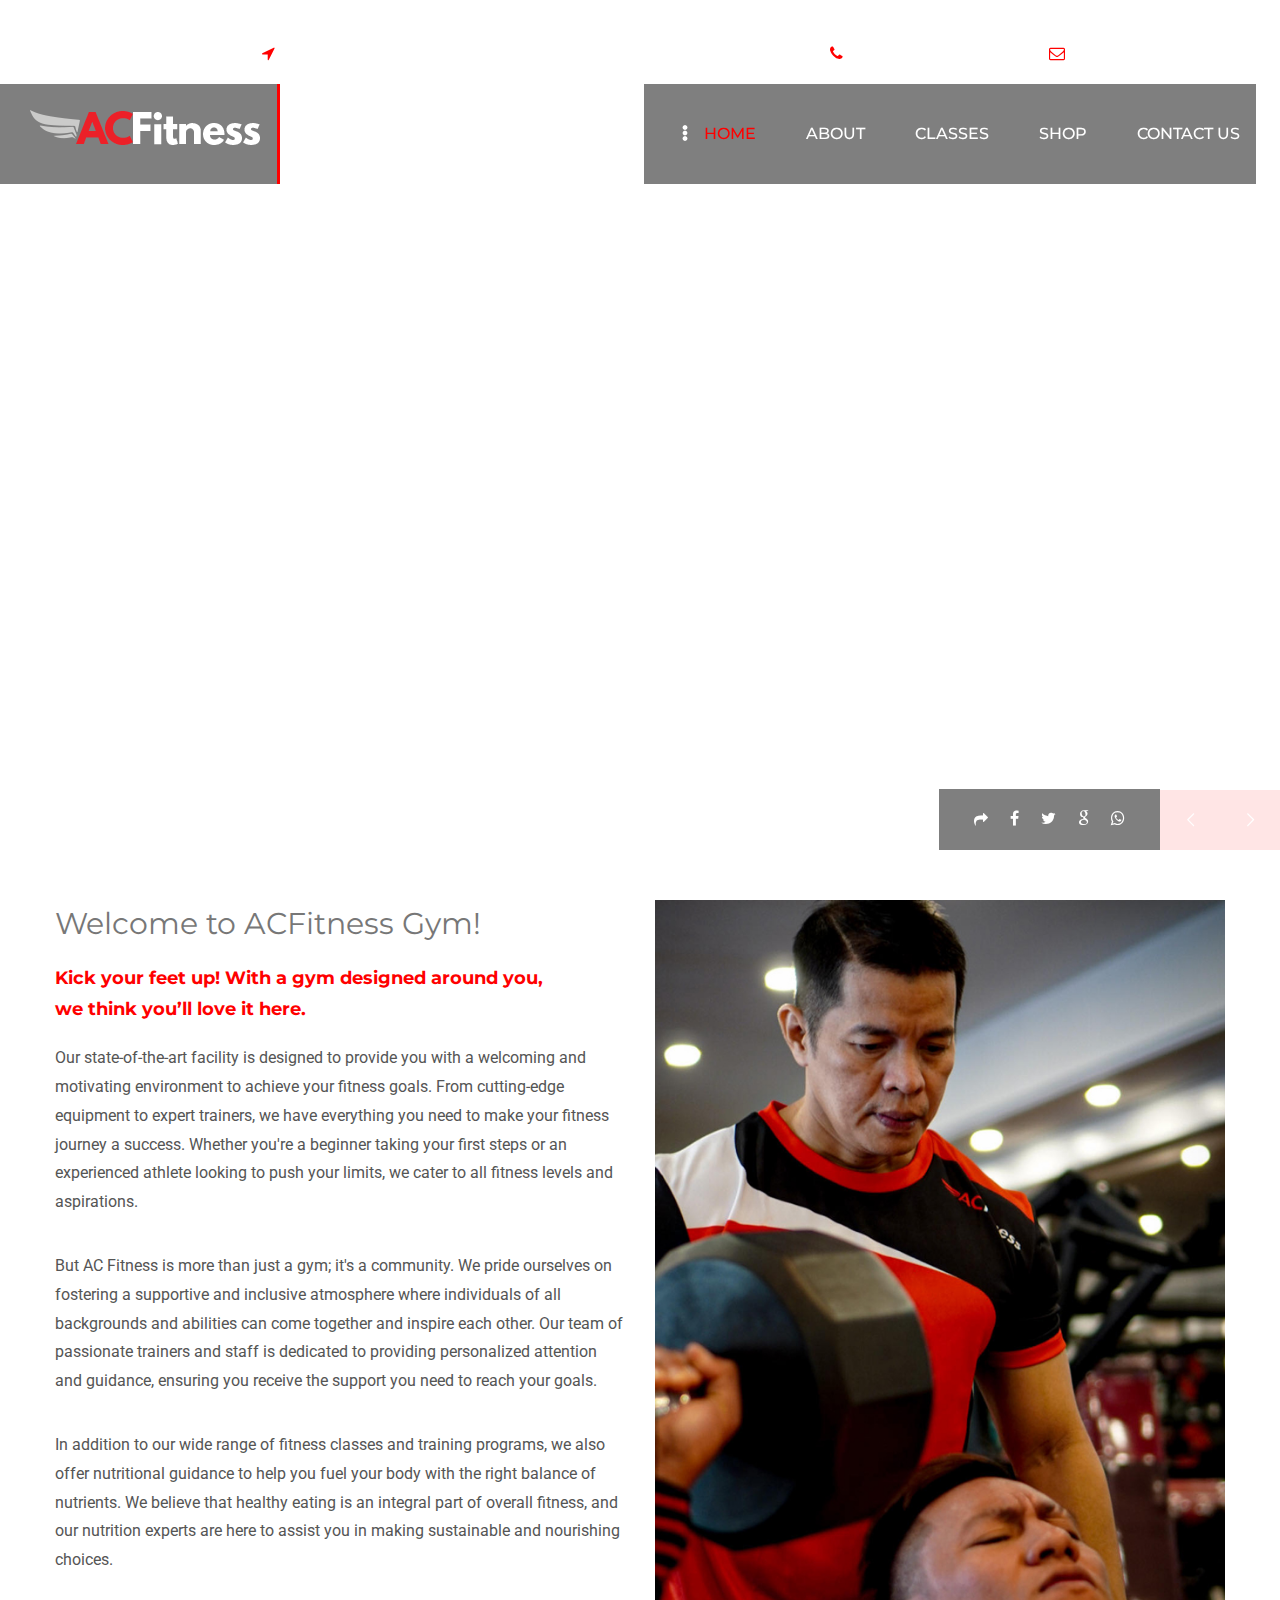
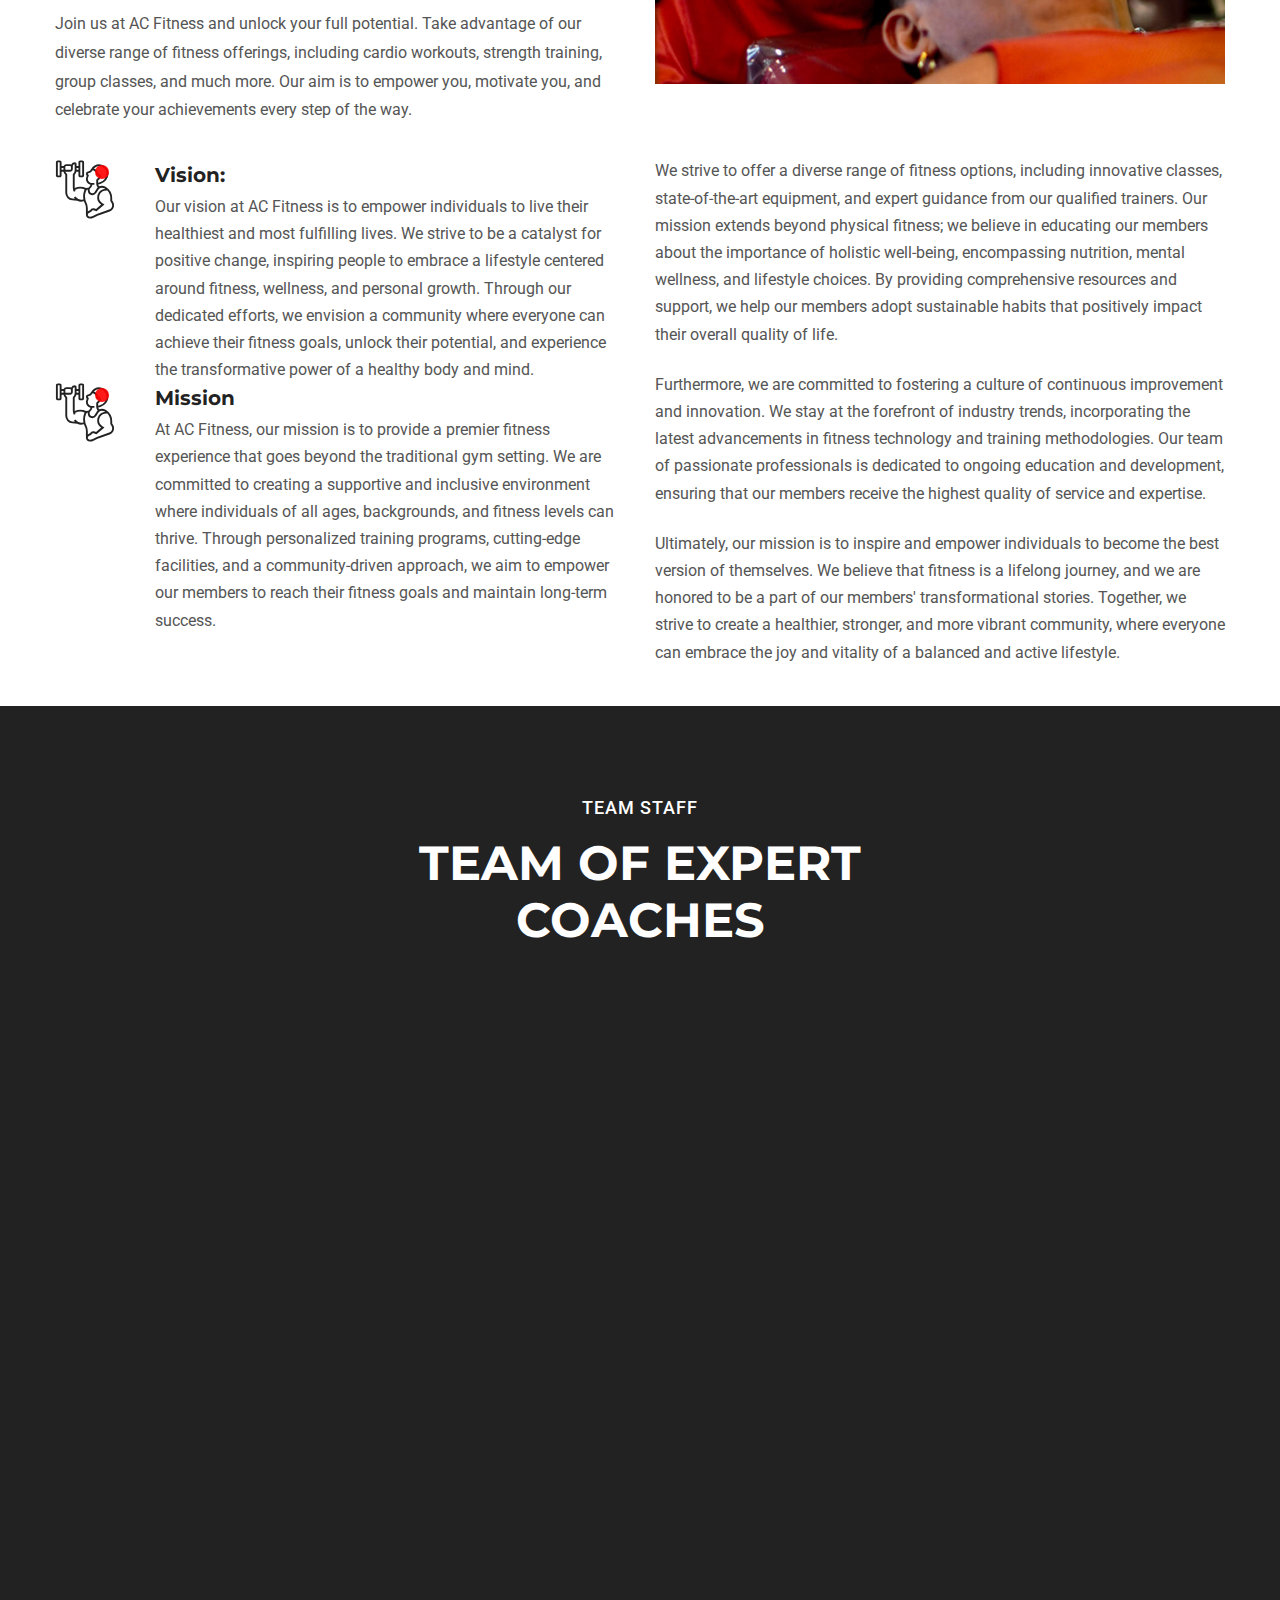
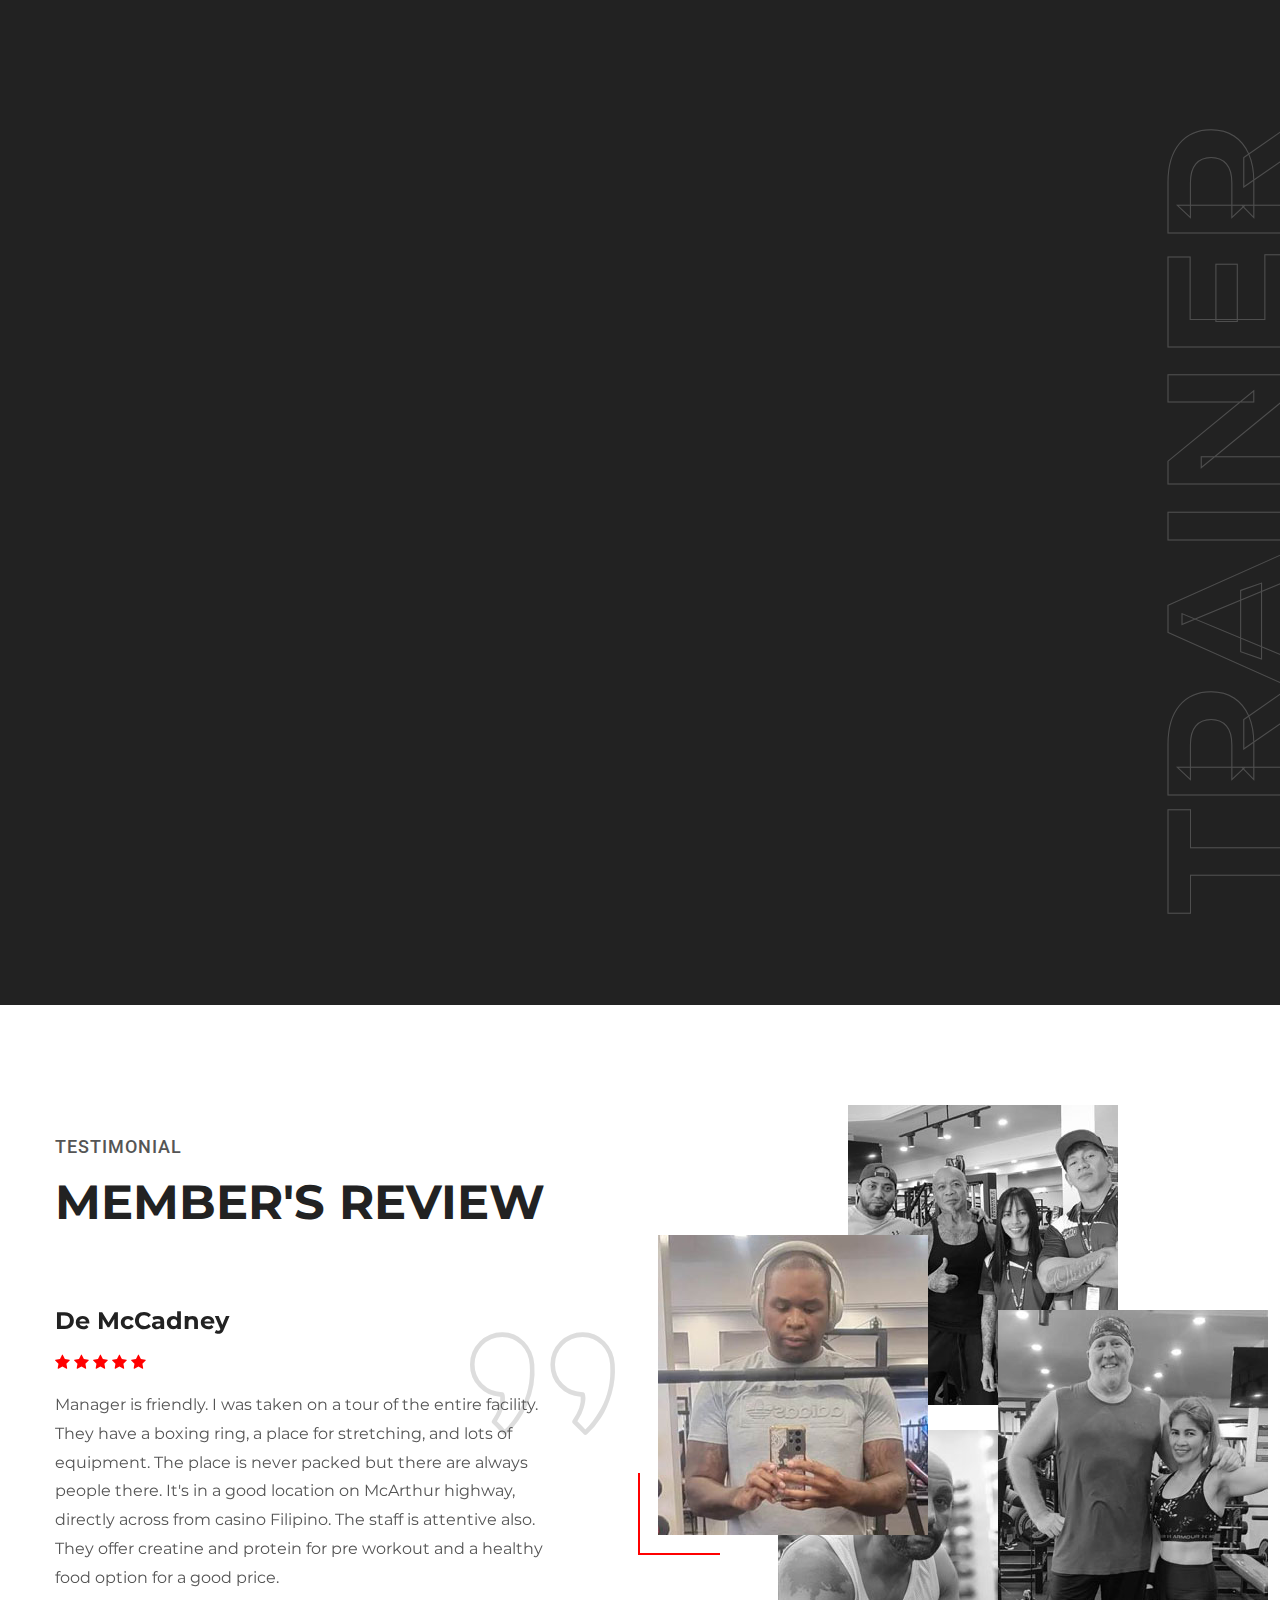
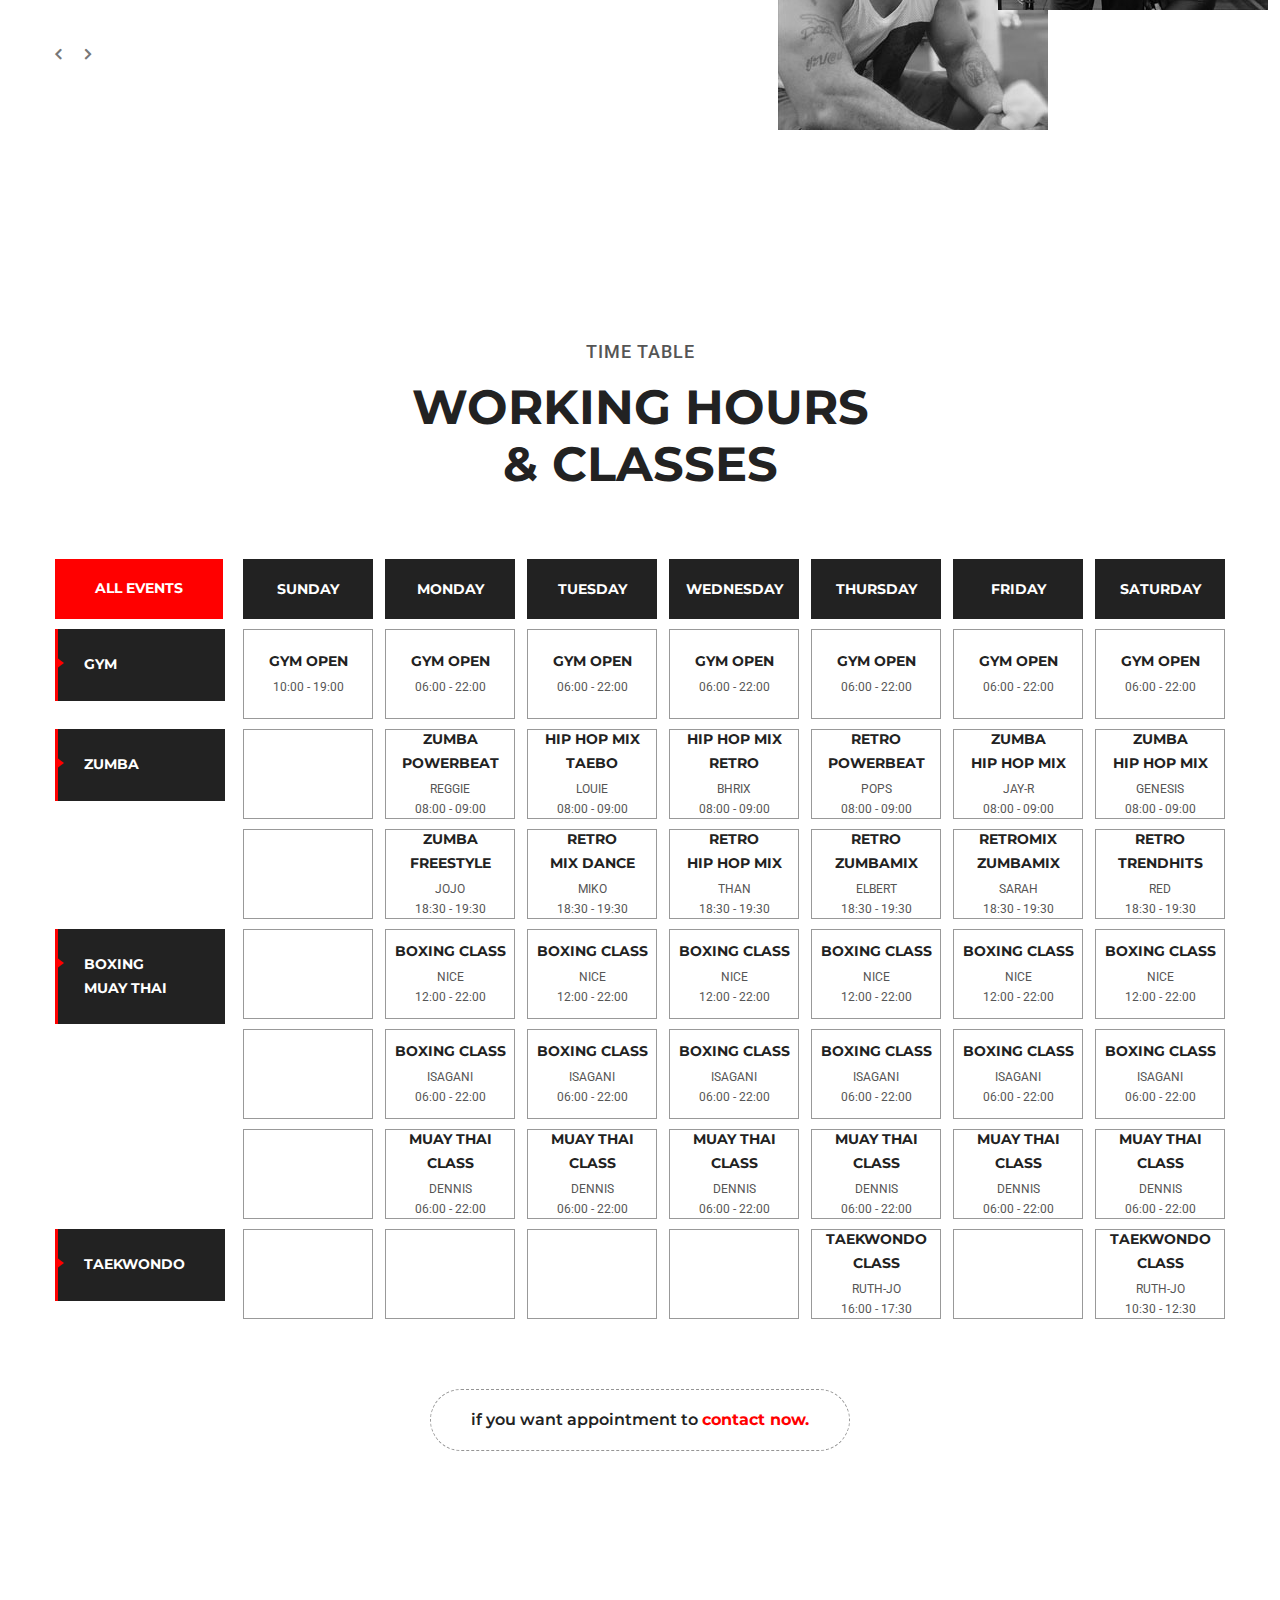
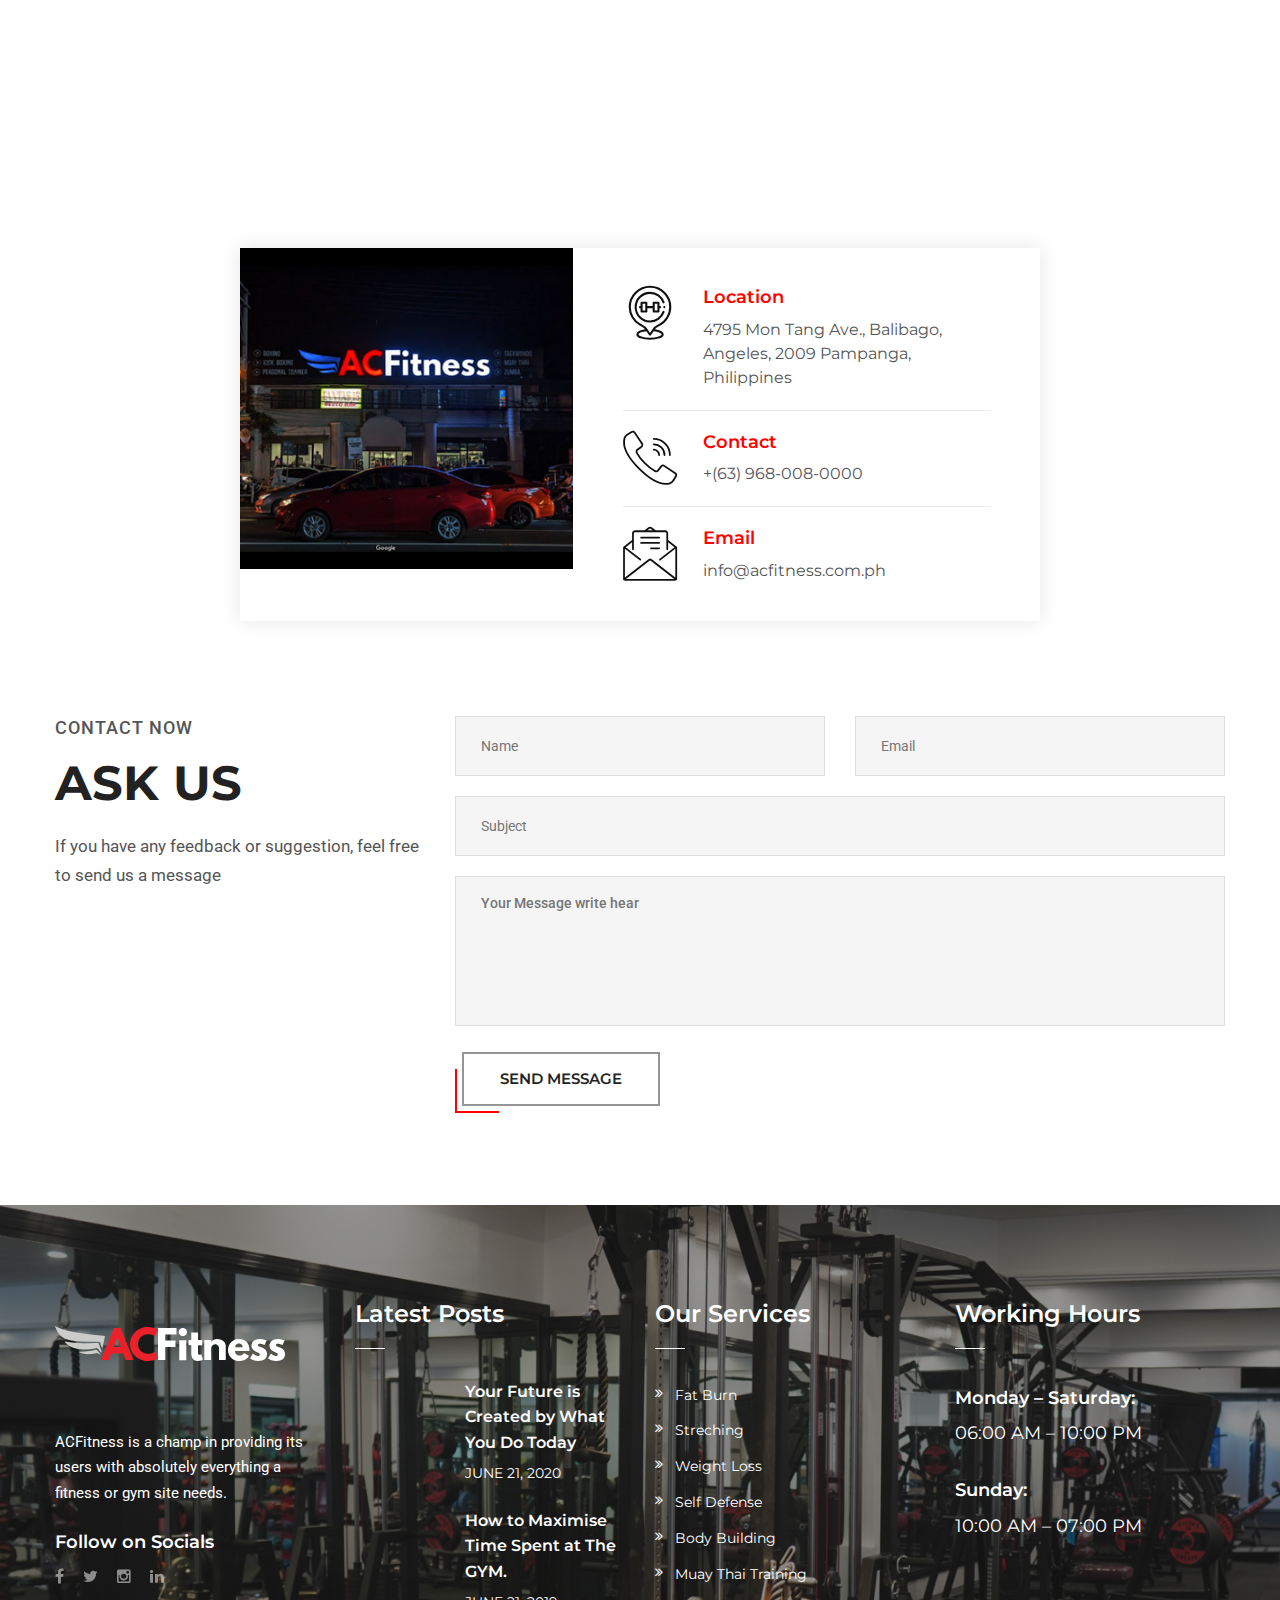
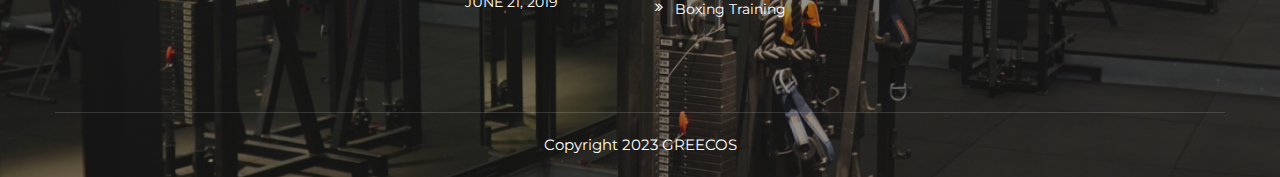
==== commit 31591659: "responsive carousel" ====
--- a/public_html/index.html
+++ b/public_html/index.html
@@ -733,8 +733,15 @@
 											<span class="fa fa-star"></span>
 										</div>
 										<div class="quote-icon flaticon-right-quote"></div>
-										<div class="text">Manager is friendly. I was taken on a tour of the entire facility. They have a boxing ring, a place for stretching, and lots of equipment. The place is never packed but there are always people there. It's in a good location on McArthur highway, directly across from casino Filipino. The staff is attentive also. They offer creatine and protein for pre workout and a healthy food option for a good price.
+										<div class="row">
+											<div class="col-sm-3 member-review-img">
+												<div class="image"><img src="images/reviews/demccadney.jpg" alt=""></div>
 											</div>
+											<div class="col-sm">
+												<div class="text">Manager is friendly. I was taken on a tour of the entire facility. They have a boxing ring, a place for stretching, and lots of equipment. The place is never packed but there are always people there. It's in a good location on McArthur highway, directly across from casino Filipino. The staff is attentive also. They offer creatine and protein for pre workout and a healthy food option for a good price.
+													</div>
+											</div>
+										</div>
 									</div>
 								</div>
 							</div>
@@ -751,7 +758,14 @@
 											<span class="fa fa-star"></span>
 										</div>
 										<div class="quote-icon flaticon-right-quote"></div>
-										<div class="text">The gym had very nice equipment very clean and wonderful people.I enjoy working out at ACFITNESS Gym</div>
+										<div class="row">
+											<div class="col-sm-3 member-review-img">
+												<div class="image"><img src="images/reviews/philip.jpg" alt=""></div>
+											</div>
+											<div class="col-sm">
+												<div class="text">The gym had very nice equipment very clean and wonderful people.I enjoy working out at ACFITNESS Gym</div>
+											</div>
+										</div>
 									</div>
 								</div>
 							</div>
@@ -769,7 +783,14 @@
 											<span class="fa fa-star"></span>
 										</div>
 										<div class="quote-icon flaticon-right-quote"></div>
-										<div class="text">Outstanding gym!</div>
+										<div class="row">
+											<div class="col-sm-3 member-review-img">
+												<div class="image"><img src="images/reviews/yaboye.jpg" alt=""></div>
+											</div>
+											<div class="col-sm">
+												<div class="text">Outstanding gym!</div>
+											</div>
+										</div>
 									</div>
 								</div>
 							</div>
@@ -786,7 +807,14 @@
 											<span class="fa fa-star"></span>
 										</div>
 										<div class="quote-icon flaticon-right-quote"></div>
-										<div class="text">AC Fitness is new, fresh and an excellent place to get your "Sweat on" all equipment is brand new and of very high quality. This place is where you need to be to get fit!! Thanks to the new owner and staff... It's a modern 2023 Gym exceeds US standards!!</div>
+										<div class="row">
+											<div class="col-sm-3 member-review-img">
+												<div class="image"><img src="images/reviews/dauglas.jpg" alt=""></div>
+											</div>
+											<div class="col-sm">
+												<div class="text">AC Fitness is new, fresh and an excellent place to get your "Sweat on" all equipment is brand new and of very high quality. This place is where you need to be to get fit!! Thanks to the new owner and staff... It's a modern 2023 Gym exceeds US standards!!</div>
+											</div>
+										</div>
 									</div>
 								</div>
 							</div>
@@ -806,15 +834,13 @@
 						
 					</div>
 					
-					<div class="pagers-column col-lg-6 col-md-12 col-sm-12">
+					<div class="pagers-column col-lg-6 col-md-12 col-sm-12 member-review-control-img">
 						<!-- Controls-->
 						<ol class="carousel-indicators">
 							<li data-target="#carousel-thumb" data-slide-to="0" class="active"> <div class="image"><img src="images/reviews/demccadney.jpg" alt=""></div></li>
 							<li data-target="#carousel-thumb" data-slide-to="1"><div class="image"><img src="images/reviews/philip.jpg" alt=""></div></li>
 							<li data-target="#carousel-thumb" data-slide-to="2"><div class="image"><img src="images/reviews/yaboye.jpg" alt=""></div></li>
 							<li data-target="#carousel-thumb" data-slide-to="3"><div class="image"><img src="images/reviews/dauglas.jpg" alt=""></div></li>
-						
-							
 						</ol>
 					</div>
 					
--- a/public_html/css/style.css
+++ b/public_html/css/style.css
@@ -9796,7 +9796,7 @@
 
 	left:auto;
 
-	bottom:0px;
+	bottom:-10px;
 
 	font-size:18px;
 
@@ -9850,7 +9850,7 @@
 
 	top:auto;
 
-	bottom:0px;
+	bottom:-10px;
 
 	font-size:18px;
 
--- a/public_html/css/responsive.css
+++ b/public_html/css/responsive.css
@@ -1,3357 +1,3372 @@
-/* Gym HTML Template */-
--
-@media only screen and (max-width: 1340px){-
--
-	.page-wrapper{-
-		overflow:hidden;-
-	}-
-	-
-	.header-top-one .text,-
-	.main-header .header-upper .logo-box{-
-		margin-left:0px;-
-	}-
-	-
-}-
--
-@media only screen and (max-width: 1140px){-
-	-
-	.main-header{-
-		margin:0px !important;-
-	}-
-	-
-	.page-wrapper{-
-		overflow:hidden;-
-	}-
-	-
-	.main-menu .navigation > li{-
-		margin-left:0px;-
-	}-
-	-
-	.main-header .info-box strong{-
-		font-size:13px;-
-	}-
-	-
-	.main-header .header-upper .upper-right .header-lower::after{-
-		left:0px;-
-	}-
-	-
-	.news-block-two .inner-box .lower-content h4 a br,-
-	.header-style-two .nav-outer .side-curve{-
-		display:none;-
-	}-
-	-
-	.main-header .outer-box .buttons-box .theme-btn{-
-		font-size:16px;-
-	}-
-	-
-	.main-header .outer-box .option-box > li{-
-		margin-left:15px;-
-	}-
-	-
-	.main-header.header-style-two .outer-box .option-box{-
-		margin-right:0px;-
-	}-
-	-
-	.main-header .header-upper .upper-right{-
-		padding-left:0px;-
-		width:100%;-
-	}-
-	-
-	-
-	-
-	.main-header .info-box{-
-		margin-left:0px;-
-		margin-right:20px;-
-		padding-left:50px;-
-	}-
-	-
-	.main-header .info-box:last-child{-
-		margin-right:0px;-
-	}-
-	-
-	.main-header.header-style-two .header-upper .inner-container{-
-		padding:0px;-
-	}-
-	-
-	.main-header.header-style-two .header-upper .upper-right{-
-		width:auto;-
-	}-
-	-
-	.header-style-two .main-menu .navigation > li{-
-		margin-left:20px;-
-		margin-right:0px;-
-	}-
-	-
-	.main-header.header-style-three .header-upper .upper-right{-
-		width:auto;-
-	}-
-	-
-	.main-header.header-style-three .header-lower{-
-		background-color:#322f2f;-
-	}-
-	-
-	.main-header.header-style-three .inner-container{-
-		position:relative;-
-		padding:0px;-
-		margin:0px;-
-		border-radius:0px;-
-	}-
-	-
-	.main-header.header-style-three .header-upper{-
-		padding-bottom:0px;-
-	}-
-	-
-	.main-header .btn-box,-
-	.main-header.header-style-three .btn-box{-
-		display:none;-
-	}-
-	-
-	-
-	-
-	.banner-section .content-column .inner-column{-
-		padding-left:0px;-
-		padding-bottom:0px;-
-		border:none;-
-	}-
-	-
-	.banner-section .image-column .inner-column{-
-		margin-right:0px;-
-	}-
-	-
-	h1{-
-		font-size:42px;-
-	}-
-	-
-	.main-header.header-style-three .header-upper .logo-box{-
-		position:relative;-
-		top:0px;-
-	}-
-	-
-	-
-	-
-	-
-	-
-	.timetable-section .inner-container .table-outer,-
-	.timetable-section-two .inner-container .table-outer{-
-		overflow-x: auto;-
-	}-
-	-
-	.timetable-section .timetable-tabs,-
-	.timetable-section-two .timetable-tabs{-
-		padding-bottom:30px;-
-	}-
-	-
-	.main-header .header-top .info-list li{-
-		padding-right:18px;-
-		margin-right:18px;-
-	}-
-	-
-	.main-header .header-upper .outer-container,-
-	.header-style-one .header-top .outer-container{-
-		padding:0px 15px;-
-	}-
-	-
-	.main-menu .navigation > li{-
-		margin-right:20px;-
-	}-
-	-
-	.main-header .outer-box{-
-		margin-left:20px;-
-	}-
-	-
-	.classess-block .inner-box,-
-	.featured-block-two .inner-box{-
-		padding:0px;-
-	}-
-	-
-	.featured-block-two .inner-box:before,-
-	.subscribe-section .section-image,-
-	.testimonial-section .inner-container::after,-
-	.fluid-section-one .left-side-text,-
-	.fluid-section-one .right-side-text,-
-	.fluid-section-one .bottom-big-text,-
-	.classess-block .inner-box:before,-
-	.video-section .outer-container .inner-container::before,-
-	.team-section .side-text,-
-	.border-curve{-
-		display:none;-
-	}-
-	-
-	.service-block .inner-box .text{-
-		padding:0px;-
-	}-
-	-
-	.video-section .outer-container{-
-		padding-left:100px;-
-	}-
-	-
-	.calculate-section{-
-		padding-top:80px;-
-	}-
-	-
-	.choose-section .content-column .inner-column,-
-	.calculate-section .info-column .inner-column{-
-		padding-left:0px;-
-	}-
-	-
-	h4{-
-		font-size:20px;-
-	}-
-	-
-	.testimonial-section .inner-container{-
-		padding-left:30px;-
-		padding-right:30px;-
-	}-
-	-
-	.subscribe-section .inner-container{-
-		padding-left:0px;-
-	}-
-	-
-	.main-footer .consult-widget .phone{-
-		width:230px;-
-	}-
-	-
-	.main-footer .consult-widget .phone{-
-		font-size:18px;-
-	}-
-	-
-	.service-block-two .inner-box .text{-
-		padding:0px;-
-	}-
-	-
-	.newsletter-section .map-column .inner-column h3{-
-		left:20px;-
-		font-size:25px;-
-	}-
-	-
-	.newsletter-section .form-column .inner-column{-
-		padding-left:40px;-
-		padding-right:40px;-
-	}-
-	-
-	.fluid-section-one .outer-container .right-column{-
-		margin-top:0px;-
-	}-
-	-
-	.fluid-section-one .outer-container .left-column .inner-column{-
-		padding:112px 15px 40px;-
-	}-
-	-
-	.fluid-section-one .outer-container .right-column .inner-column{-
-		padding:60px 15px 60px;-
-	}-
-	-
-	.fluid-section-one .outer-container .right-column .inner-column{-
-		margin-left:0px;-
-	}-
-	-
-	.shop-form .billing-inner,-
-	.faq-page-section .accordion-box{-
-		padding-right:0px;-
-	}-
-	-
-	.sidebar-page-container.grey-bg::before{-
-		width:32%;-
-	}-
-	-
-	-
-	.rtl .header-style-one .main-menu .navigation > li,-
-	.rtl .header-style-two .main-menu .navigation > li{-
-		margin-left:20px;-
-	}-
-	-
-	.rtl .header-style-one .outer-box{-
-		margin-right:20px;-
-	}-
-	-
-	.rtl .main-header .header-top .info-list li:last-child{-
-		padding-right:20px;-
-		margin-right:18px;-
-	}-
-	-
-	.rtl .calculate-section .info-column .inner-column{-
-		padding-right:0px;-
-	}-
-	-
-	.rtl .calculate-section-two .inner-container{-
-		padding-right:40px;-
-	}-
-	-
-}-
--
-@media only screen and (min-width: 768px){-
-	-
-	.main-menu .navigation > li > ul,-
-	.main-menu .navigation > li > ul > li > ul{-
-		display:block !important;-
-		visibility:hidden;-
-		opacity:0;-
-	}-
-	-
-}-
--
-@media only screen and (max-width: 1023px){-
-	-
-	.main-header .main-box .logo-box {-
-		position:relative;-
-		left:0px;-
-		top:0px;-
-		right:0px;-
-		bottom:0px;-
-		margin:0px;-
-		text-align:left;-
-	}-
-	-
-	.main-header .info-box{-
-		margin-top:5px-
-	}-
-	-
-	.main-header .outer-box{-
-		display:block;-
-	}-
-	-
-	.rtl .header-style-two .sticky-header .main-menu .navigation > li{-
-		margin-left:15px;-
-	}-
-	-
-	.rtl .calculate-section-two .title-column,-
-	.rtl .subscribe-section .title-column,-
-	.rtl .testimonial-section .title-column{-
-		order:1;-
-	}-
-	-
-	.rtl .calculate-section-two .form-column,-
-	.rtl .subscribe-section .form-column,-
-	.rtl .testimonial-section .testimonial-column{-
-		order:2;-
-	}-
-	-
-	.main-header .nav-outer{-
-		float:left;-
-	}-
-	-
-	.main-header .nav-toggler{-
-		display:block;-
-	}-
-	-
-	.main-header .sticky-header .outer-box,-
-	.main-slider .tparrows{-
-		display:none;-
-	}-
-	-
-	.main-menu .navigation > li > a{-
-		font-size:14px;-
-	}-
-	-
-	.main-header .options-box{-
-		margin-top:0px;-
-		position:absolute;-
-		left:0px;-
-		top:25px;-
-		z-index:12;-
-		display:none;-
-		right:auto;-
-	}-
-	-
-	.main-header .header-upper .upper-right{-
-		padding-top:0px;-
-		width:100%;-
-	}-
-	-
-	.main-menu .navigation > li{-
-		margin-right:25px;-
-	}-
-	-
-	.header-style-two .main-menu .navigation > li{-
-		margin-right:0px;-
-		margin-left:20px;-
-	}-
-	-
-	.main-header .header-upper .logo-box{-
-		margin: 0px;-
-		width:100%;-
-		padding-bottom:0px;-
-		text-align:center;-
-	}-
-	-
-	.main-header .header-upper .outer-container{-
-		padding:0px 15px;-
-	}-
-	-
-	.main-header{-
-		position:relative;-
-		background-color:#222222;-
-	}-
-	-
-	.header-style-one .header-upper{-
-		margin-top:0px;-
-	}-
-	-
-	.main-header .nav-outer{-
-		width:100%;-
-		padding-top:0px;-
-	}-
-	-
-	.main-header .info-box li{-
-		font-size:13px;-
-	}-
-	-
-	.main-header.header-style-two .main-menu .navigation > li > a{-
-		font-size:15px;-
-	}-
-	-
-	.header-style-two .main-menu .navigation > li{-
-		margin-right:20px;-
-		margin-left:0px;-
-	}-
-	-
-	.main-header.header-style-three .header-upper .upper-right{-
-		padding-top:0px;-
-	}-
-	-
-	.main-header.header-style-three .header-upper .logo-box{-
-		padding:0px;-
-	}-
-	-
-	.main-header .header-upper .inner-container{-
-		border:none;-
-	}-
-	-
-	.main-header .header-top{-
-		background-color:#111111;-
-	}-
-	-
-	.main-header .header-top .top-left{-
-		position:relative;-
-		width:100%;-
-		text-align:center;-
-	}-
-	-
-	.main-header.header-style-two .nav-outer:before,-
-	.main-menu .navigation > li:before,-
-	.main-header .header-upper .logo-box:before,-
-	.main-header .header-top .top-right{-
-		display:none;-
-	}-
-	-
-	.sticky-header .main-menu .navigation > li{-
-		margin-left:24px;-
-	}-
-	-
-	.main-header.header-style-two .header-upper .logo-box{-
-		padding-right:0px;-
-	}-
-	-
-	.main-header.header-style-two .nav-outer{-
-		padding-right:0px;-
-	}-
-	-
-	.header-style-two .sticky-header .main-menu .navigation > li{-
-		margin-left:0px;-
-	}-
-	-
-	.header-style-three .main-menu .navigation > li > a,-
-	.header-style-two .main-menu .navigation > li > a{-
-		padding:15px 0px 22px;-
-	}-
-	-
-	.header-style-three{-
-		background-color:#ffffff;-
-	}-
-	-
-	.header-style-three .outer-box{-
-		padding:10px 0px;-
-	}-
-	-
-	.services-section:after,-
-	.video-section .side-text,-
-	.timetable-section .side-text,-
-	.main-slider-two .slide .pattern-dots,-
-	.main-slider .social-box{-
-		display:none;-
-	}-
-	-
-	.main-slider-two .content-boxed{-
-		padding:0px;-
-	}-
-	-
-	.main-slider-two .slide{-
-		padding:150px 0px 150px;-
-	}-
-	-
-	.main-slider-three .slide{-
-		padding:160px 0px;-
-	}-
-	-
-	.services-section:before{-
-		width:100%;-
-		height:100%;-
-	}-
-	-
-	.service-block.style-two .inner-box .big-icon,-
-	.service-block.style-three .inner-box .big-icon,-
-	.service-block.style-two .inner-box h4 a,-
-	.service-block.style-two .inner-box .icon-box,-
-	.service-block.style-two .inner-box .text{-
-		color:#ffffff;-
-	}-
-	-
-	.service-block .inner-box{-
-		padding:0px 0px;-
-	}-
-	-
-	.service-block{-
-		margin-bottom:30px;-
-	}-
-	-
-	.services-section{-
-		padding:100px 0px 80px;-
-	}-
-	-
-	.testimonials-thumbs-carousel .carousel-indicators{-
-		margin-top:80px;-
-		margin-left:40px;-
-	}-
-	-
-	.video-section .outer-container{-
-		padding-left:0px;-
-	}-
-	-
-	.contact-map-section .map-info-boxed .image-column .image img{-
-		width:100%;-
-		display:block;-
-	}-
-	-
-	.calculate-section-two .inner-container{-
-		padding-right:15px;-
-		padding-top:80px;-
-		padding-bottom:80px;-
-	}-
-	-
-	.choose-section .images-column{-
-		order:2;-
-	}-
-	-
-	.choose-section .content-column{-
-		order:1;-
-	}-
-	-
-	.choose-section{-
-		padding-bottom:250px;-
-	}-
-	-
-	.pricing-block{-
-		margin-bottom:30px;-
-	}-
-	-
-	.subscribe-section .inner-container.margin-bottom{-
-		margin-bottom:0px;-
-		padding:0px;-
-		text-align:center;-
-		padding-top:25px;-
-		padding-bottom:70px;-
-	}-
-	-
-	.subscribe-section .pattern-layer{-
-		left:-15px;-
-		background-size:cover;-
-	}-
-	-
-	.subscribe-section .form-column .inner-column{-
-		padding-top:0px;-
-	}-
-	-
-	.subscribe-section .title-column .inner-column{-
-		padding-bottom:25px;-
-	}-
-	-
-	.main-footer.style-two .widgets-section{-
-		padding-top:100px;-
-	}-
-	-
-	.main-slider-three .social-box,-
-	.service-block-two .inner-box::before,-
-	.services-section-two .image-layer:before,-
-	.benefits-section .side-image{-
-		display:none;-
-	}-
-	-
-	.services-section-two .image-layer{-
-		clip-path: inherit;-
-		top:0px;-
-		height:100%;-
-		background-size:cover;-
-	}-
-	-
-	.service-block-two{-
-		margin-bottom:40px;-
-	}-
-	-
-	.service-block-two:last-child{-
-		margin-bottom:0px;-
-	}-
-	-
-	.newsletter-section{-
-		padding-top:100px;-
-	}-
-	-
-	.newsletter-section .map-column .map-canvas{-
-		position:relative;-
-	}-
-	-
-	.benefits-section .images-column .inner-column{-
-		padding-left:160px;-
-	}-
-	-
-	.fluid-section-one .outer-container .left-column{-
-		width:100%;-
-	}-
-	-
-	.fluid-section-one .outer-container .right-column{-
-		width:100%;-
-	}-
-	-
-	.fluid-section-one .outer-container .right-column .inner-column{-
-		padding:120px 15px 110px;-
-	}-
-	-
-	.fluid-section-one .outer-container .right-column .inner-column,-
-	.fluid-section-one .outer-container .left-column .inner-column{-
-		max-width:100%;-
-	}-
-	-
-	.counter-section-two .color-layer{-
-		left:0px;-
-		top:0px;-
-		right:0px;-
-		bottom:0px;-
-		height:100%;-
-		transform: rotate(0deg);-
-	}-
-	-
-	.fact-counter-two .column:nth-child(2n){-
-		margin-top:0px;-
-	}-
-	-
-	.counter-section-two{-
-		padding:100px 0px 70px;-
-	}-
-	-
-	.faq-section .image-column .inner-column{-
-		text-align:center;-
-	}-
-	-
-	.page-title{-
-		padding:120px 0px;-
-	}-
-	-
-	.classess-block{-
-		margin-bottom:40px;-
-	}-
-	-
-	.sidebar-page-container.grey-bg::before{-
-		width:50%;-
-	}-
-	-
-	.sidebar-page-container .sidebar-side .sidebar.padding-right{-
-		padding-right:0px;-
-	}-
-	-
-	.classes-detail .inner-box .lower-content .schedule-column .inner-column{-
-		text-align:center;-
-	}-
-	-
-	.portfolio-detail-section .info-column{-
-		margin-bottom:40px;-
-	}-
-	-
-	.sidebar-page-container.style-two .sidebar-side{-
-		order:2;-
-	}-
-	-
-	.sidebar-page-container.style-two .content-side{-
-		order:1;-
-	}-
-	-
-}-
--
-@media only screen and (max-width: 767px){-
-	-
-	.header-upper .logo-outer {-
-		position:relative;-
-		left:0px;-
-		top:0px;-
-		right:0px;-
-		bottom:0px;-
-		width:100%;-
-		margin:0px;-
-	}-
-	-
-	.header-style-three .header-top{-
-		padding:15px 0px !important;-
-	}-
-	-
-	.header-style-three .nav-outer .mobile-nav-toggler{-
-		color:#000000;-
-	}-
-	-
-	.main-header .sticky-header .outer-box{-
-		display:block;-
-		right: 15px;-
-		left: auto;-
-	}-
-	-
-	.main-menu{-
-		width:100%;-
-		display:none;-
-	}-
-	-
-	.main-menu .navbar-collapse {-
-	   max-height:300px;-
-	   max-width:none;-
-		overflow:auto;-
-		float:none !important;-
-		width:100% !important;-
-		padding:0px 0px 0px;-
-		border:none;-
-		margin:0px 0px 15px;-
-		-ms-border-radius:0px;-
-		-moz-border-radius:0px;-
-		-webkit-border-radius:0px;-
-		-o-border-radius:0px;-
-		border-radius:0px;-
-		box-shadow:none;-
-   }-
-   -
-	.main-menu .navbar-collapse.in,-
-	.main-menu .collapsing{-
-		padding:0px 0px 0px;-
-		border:none;-
-		margin:0px 0px 15px;-
-		-ms-border-radius:0px;-
-		-moz-border-radius:0px;-
-		-webkit-border-radius:0px;-
-		-o-border-radius:0px;-
-		border-radius:0px;-
-		box-shadow:none;	-
-	}-
-	-
-	.main-menu .navbar-header{-
-		position:relative;-
-		float:none;-
-		display:block;-
-		text-align:right;-
-		width:100%;-
-		padding:15px 0px;-
-		right:0px;-
-		z-index:12;-
-	}-
-	-
-	.main-menu .navbar-header .navbar-toggle{-
-		display:inline-block;-
-		z-index:12;-
-		border:1px solid #cc8809;-
-		float:none;-
-		margin:0px 0px 0px 0px;-
-		border-radius:0px;-
-		background:#cc8809;-
-	}-
-	-
-	.main-menu .navbar-header .navbar-toggle .icon-bar{-
-		background:#ffffff;	-
-	}-
-	-
-	.main-menu .navbar-collapse > .navigation{-
-		float:none !important;-
-		margin:0px !important;-
-		width:100% !important;-
-		background:#2c2c2c;-
-		border:1px solid #ffffff;-
-		border-top:none;-
-	}-
-	-
-	.main-menu .navbar-collapse > .navigation > li{-
-		margin:0px !important;-
-		float:none !important;-
-		padding:0px !important;-
-		width:100%;-
-	}-
-	-
-	.main-menu .navigation > li > a,-
-	.main-menu .navigation > li > ul:before{-
-		border:none;	-
-	}-
-	-
-	.main-menu .navbar-collapse > .navigation > li > a{-
-		padding:10px 10px !important;-
-		border:none !important;-
-	}-
-	-
-	.main-menu .navigation li.dropdown > a:after,-
-	.main-menu .navigation > li.dropdown > a:before,-
-	.main-menu .navigation > li > ul > li > a::before,-
-	.main-menu .navigation > li > ul > li > ul > li > a::before{-
-		color:#ffffff !important;-
-		right:15px;-
-		font-size:16px;-
-		display:none !important;-
-	}-
-	-
-	.main-menu .navbar-collapse > .navigation > li > ul,-
-	.main-menu .navbar-collapse > .navigation > li > ul > li > ul{-
-		position:relative;-
-		border:none;-
-		float:none;-
-		visibility:visible;-
-		opacity:1;-
-		display:none;-
-		margin:0px;-
-		left:auto !important;-
-		right:auto !important;-
-		top:auto !important;-
-		padding:0px;-
-		outline:none;-
-		width:100%;-
-		background:#2c2c2c;-
-		-webkit-border-radius:0px;-
-		-ms-border-radius:0px;-
-		-o-border-radius:0px;-
-		-moz-border-radius:0px;-
-		border-radius:0px;-
-		transition:none !important;-
-		-webkit-transition:none !important;-
-		-ms-transition:none !important;-
-		-o-transition:none !important;-
-		-moz-transition:none !important;-
-	}-
-		-
-	.main-menu .navbar-collapse > .navigation > li > ul,-
-	.main-menu .navbar-collapse > .navigation > li > ul > li > ul{-
-		border-top:1px solid rgba(255,255,255,1) !important;	-
-	}-
-	-
-	.main-menu .navbar-collapse > .navigation > li,-
-	.main-menu .navbar-collapse > .navigation > li > ul > li,-
-	.main-menu .navbar-collapse > .navigation > li > ul > li > ul > li{-
-		border-top:1px solid rgba(255,255,255,1) !important;-
-		border-bottom:none;-
-		opacity:1 !important;-
-		top:0px !important;-
-		left:0px !important;-
-		visibility:visible !important;-
-	}-
-	-
-	.main-menu .navbar-collapse > .navigation > li:first-child{-
-		border:none;	-
-	}-
-	-
-	.main-menu .navbar-collapse > .navigation > li > a,-
-	.main-menu .navbar-collapse > .navigation > li > ul > li > a,-
-	.main-menu .navbar-collapse > .navigation > li > ul > li > ul > li > a{-
-		padding:10px 10px !important;-
-		line-height:22px;-
-		color:#ffffff;-
-		background:#2c2c2c;-
-		text-align:left;-
-	}-
-	-
-	.main-menu .navbar-collapse > .navigation > li > a:hover,-
-	.main-menu .navbar-collapse > .navigation > li > a:active,-
-	.main-menu .navbar-collapse > .navigation > li > a:focus{-
-		background:#cc8809;-
-	}-
-	-
-	.main-menu .navbar-collapse > .navigation > li:hover > a,-
-	.main-menu .navbar-collapse > .navigation > li > ul > li:hover > a,-
-	.main-menu .navbar-collapse > .navigation > li > ul > li > ul > li:hover > a,-
-	.main-menu .navbar-collapse > .navigation > li.current > a,-
--
-	.main-menu .navbar-collapse > .navigation > li.current-menu-item > a{-
-		background:#2c2c2c;-
-		color:#ffffff !important;-
-	}-
-	-
-	.main-menu .navbar-collapse > .navigation li.dropdown .dropdown-btn,-
-	.header-style-two .nav-outer .btn-outer{-
-		display:block;-
-	}-
-	-
-	.sec-title .text br,-
-	.main-menu .navbar-collapse > .navigation li.dropdown:after,-
-	.main-menu .navigation > li > ul:before{-
-		display:none !important;	-
-	}-
-	-
-	.main-header .btn-outer{-
-		left:0px;-
-		top:0px;-
-		right:auto;-
-		margin-top:15px;-
-		text-align:left;-
-		z-index:12;-
-	}-
-	-
-	.main-header .main-box .logo-box{-
-		float:none;-
-		text-align:center;-
-		padding-bottom:10px;-
-	}-
-	-
-	.main-header .options-box .options-nav > li{-
-		margin-left:0px;-
-		margin-right:20px;-
-	}-
-	-
-	.main-header .search-box-outer .dropdown-menu{-
-		left:0px;-
-		top:47px;-
-	}-
-	-
-	.sidebar-page-container .comments-area .comment-box.reply-comment{-
-		margin-left:0px;-
-	}-
-	-
-	.main-header .info-box{-
-		padding-left:0px;-
-		text-align:center;-
-		width:100%;-
-		margin-left:0px;-
-		margin-bottom: 20px;-
-	}-
-	-
-	.main-header .info-box:last-child{-
-		margin-bottom:0px;-
-	}-
-	-
-	.main-header .info-box .icon-box{-
-		position:relative;-
-		margin:0 auto;-
-		margin-bottom:15px;-
-	}-
-	-
-	.main-header .main-box .outer-container{-
-		padding:0px;-
-	}-
-	-
-	.main-header .header-lower .outer-box{-
-		position:absolute;-
-		z-index:12;-
-		display:block;-
-	}-
-	-
-	.main-menu .navbar-header .navbar-toggler{-
-		display: inline-block;-
-		z-index: 12;-
-		width: 50px;-
-		height: 40px;-
-		float: none;-
-		padding: 0px;-
-		text-align: center;-
-		border-radius: 0px;-
-		background: none;-
-		border: 1px solid #ffffff;-
-	}-
-	-
-	.main-menu .navbar-header .navbar-toggler .icon-bar{-
-		position: relative;-
-		background: #ffffff;-
-		height: 2px;-
-		width: 26px;-
-		display: block;-
-		margin:0 auto;-
-		margin:5px 11px;-
-	}-
-	-
-	.main-header .header-lower .outer-box .appointment-box .appointment-btn{-
-		padding:23px 25px 22px 25px;-
-	}-
-	-
-	.main-header .nav-outer{-
-		width:100%;-
-	}-
-	-
-	.main-menu .cart-box{-
-		position:absolute;-
-		left: 0px;-
-		top:0px;-
-		padding-left: 0px;-
-		margin: 26px 0px;-
-		border-left: none;-
-		z-index:30;-
-	}-
-	-
-	.header-top .top-righ,-
-	.main-menu .navigation > li:before,-
-	.main-header .outer-box .buttons-box{-
-		display:none;-
-	}-
-	-
-	.main-header .outer-box .option-box > li{-
-		margin-left:0px;-
-		margin-right: 20px;-
-	}-
-	-
-	.main-header.header-style-two .header-upper .logo-box{-
-		width:auto;-
-		float:left;-
-		z-index:10;-
-	}-
-	-
-	.main-header.header-style-two .header-upper .upper-right{-
-		width:100%;-
-		padding-top: 0px;-
-	}-
-	-
-	.header-top .top-left .text{-
-		text-align:center;-
-		padding: 10px 0px;-
-	}-
-	-
-	.main-header .header-lower .search-box-outer .dropdown-menu{-
-		left:0px !important;-
-		top:40px !important;-
-	}-
-	-
-	.main-header .outer-box .option-box .cart-box .cart-panel{-
-		left:0px !important;-
-		right:auto;-
-	}-
-	-
-	.nav-outer .mobile-nav-toggler{-
-		display: block;-
-		margin: 0;-
-		padding: 8px 0;-
-		margin-left: 20px;-
-	}-
-	-
-	#navbarSupportedContent{-
-		display:block;-
-	}-
-	-
-	.mCSB_inside > .mCSB_container{-
-		margin-right:0px;-
-	}-
-	-
-	.main-header .outer-box{-
-		position:absolute;-
-		left:0px;-
-		margin-left:0px;-
-		padding:8px 0px;-
-	}-
-	-
-	.main-header .outer-box .cart-box .cart-panel{-
-		left:0px !important;-
-		right:auto;-
-		margin-top:44px;-
-	}-
--
-	.main-header .sticky-header .outer-box .cart-box .cart-panel{-
-		right:0px !important;-
-		left:auto !important;-
-	}-
-	-
-	h1{-
-		font-size:36px;-
-	}-
-	-
-	.header-style-two .nav-outer .mobile-nav-toggler{-
-		color:#ffffff;-
-	}-
-	-
-	.main-header.header-style-two .outer-box{-
-		margin-left:0px;-
-		padding:13px 0px;-
-	}-
-	-
-	.testimonial-section .title-column .sec-title h2,-
-	.page-title h2,-
-	h2{-
-		font-size:30px;-
-	}-
-	-
-	.sidebar-page-container .comments-area .comment-box .author-thumb,-
-	.shop-page .prod-tabs .reviews-container .rev-thumb{-
-		position:relative;-
-		top:0px;-
-	}-
-	-
-	.sidebar-page-container .comments-area .comment,-
-	.shop-page .prod-tabs .reviews-container .review-box{-
-		padding-left:0px;-
-	}-
-	-
-	.authors-box .thumb{-
-		position:relative;-
-		margin-bottom:30px;-
-	}-
-	-
-	.authors-box .author-inner{-
-		padding-right:0px;-
-	}-
-	-
-	.error-section .text{-
-		font-size:18px;-
-	}-
-	-
-	.header-style-one .nav-outer::before{-
-		width:130%;-
-		left:-20px;-
-	}-
-	-
-	.main-header .header-top{-
-		padding:0px;-
-	}-
-	-
-	.header-style-two .header-top{-
-		padding:15px 0px;-
-	}-
-	-
-	.main-header .header-top .info-list li{-
-		margin-bottom:12px;-
-	}-
-	-
-	.main-header .header-top .info-list li:last-child{-
-		margin-bottom:0px;-
-	}-
-	-
-	.main-header.header-style-two .nav-outer{-
-		margin-top:-80px;-
-	}-
-	-
-	.main-slider-three h1,-
-	.main-slider-two h1{-
-		font-size:50px;-
-	}-
-	-
-	.main-slider h1{-
-		font-size:60px;-
-	}-
-	-
-	.main-slider-two .video-box{-
-		position:relative;-
-		bottom:auto;-
-		right:auto;-
-		display:block;-
-		margin-top:40px;-
-	}-
-	-
-	.main-slider-two .video-box .ripple{-
-		display:none;-
-	}-
-	-
-	.main-slider-three .social-box,-
-	.main-slider-two .owl-dots,-
-	.header-style-two .sticky-header{-
-		display:none;-
-	}-
-	-
-	.fluid-section-one .outer-container .left-column .pattern-image{-
-		background-repeat:repeat;-
-	}-
-	-
-	.main-slider-three .title{-
-		font-size:22px;-
-	}-
-	-
-	.testimonials-thumbs-carousel .carousel-indicators{-
-		margin-left:0px;-
-	}-
-	-
-	.testimonials-thumbs-carousel .carousel-thumbnails .carousel-indicators li .image::before{-
-		display:none;-
-	}-
-	-
-	.calculate-section .info-column .table-outer .table-boxed .table-content .title .col{-
-		width:44.7%;-
-	}-
-	-
-	.counter-section .inner-container{-
-		padding-left:0px;-
-	}-
-	-
-	.counter-section .inner-container .pattern-layer{-
-		left:-15px;-
-	}-
-	-
-	.fact-counter .column .inner .icon{-
-		position:relative;-
-		top:0px;-
-		margin-bottom:20px;-
-	}-
-	-
-	.fact-counter .column .inner .content{-
-		padding-left:0px;-
-		text-align:center;-
-	}-
-	-
-	.service-block-three{-
-		margin-bottom:30px;-
-	}-
-	-
-	.fluid-section-one .outer-container .left-column .inner-column{-
-		padding-top:90px;-
-	}-
-	-
-	.fact-counter-two .column .inner .icon{-
-		position:relative;-
-		top:0px;-
-		margin-bottom:20px;-
-	}-
-	-
-	.fact-counter-two .column .inner .content{-
-		padding-left:0px;-
-		text-align:center;-
-	}-
-	-
-	.faq-page-section .lower-section .form-column .inner-column{-
-		padding-top:0px;-
-	}-
-	-
-	.cart-section .coupon-outer .pull-right{-
-		width:100%;-
-	}-
-	-
-	h3{-
-		font-size:24px;-
-	}-
-	-
-	.blog-single .inner-box .lower-content{-
-		padding:25px 20px 25px;-
-	}-
-	-
-	.blog-single .inner-box .lower-content blockquote br{-
-		display:none;-
-	}-
-	-
-	.blog-single .inner-box .lower-content .two-column .image{-
-		margin-bottom:30px;-
-	}-
-	-
-	.main-header .sticky-header .outer-box{-
-		right:0px;-
-	}-
-	-
-	.rtl .testimonials-thumbs-carousel .carousel-indicators li:nth-child(4){-
-		left:0px;-
-	}-
-	-
-	.rtl .fact-counter .column .inner .content{-
-		text-align:center;-
-		padding-right:0px;-
-	}-
-	-
-	.rtl .testimonial-block-two .inner-box .text{-
-		padding-right:0px;-
-	}-
-	-
-	.rtl .benefits-section .content-column{-
-		order:1;-
-	}-
-	-
-	.rtl .benefits-section .images-column{-
-		order:2;-
-	}-
-	-
-	.rtl .fact-counter-two .column .inner .content{-
-		padding-right:0px;-
-		text-align:center;-
-	}-
-	-
-	.rtl .header-style-three .outer-box{-
-		margin-right:15px;-
-	}-
-	-
-	.rtl .shop-page .prod-tabs .reviews-container .review-box{-
-		padding-right:0px;-
-	}-
-	-
-}-
--
-@media only screen and (max-width: 599px){-
-	-
-	.news-block-four .inner-box h3 a br,-
-	.about-section .content-column .red-text br,-
-	.sec-title h2 br{-
-		display:none;-
-	}-
-	-
-	.main-slider-three .text{-
-		font-size:18px;-
-	}-
-	-
-	.author-box{-
-		padding:20px 20px;-
-	}-
-	-
-	h1{-
-		font-size:30px;-
-	}-
-	-
-	.main-header.header-style-two .outer-box .cart-box .cart-panel{-
-		margin-top:40px;-
-	}-
-	-
-	.search-popup .search-form fieldset input[type="submit"]{-
-		position:relative;-
-		width:100%;-
-	}-
-	-
-	.search-popup .search-form fieldset input[type="search"]{-
-		padding-right:20px;-
-	}-
-	-
-	h4{-
-		font-size:20px;-
-	}-
-	-
-	h2{-
-		font-size:26px;-
-	}-
-	-
-	-
-	-
-	.main-slider-two .title{-
-		font-size:22px;-
-	}-
-	-
-	.main-slider-two h1,-
-	.main-slider h1{-
-		font-size:40px;-
-	}-
-	-
-	.main-slider .text{-
-		font-size:20px;-
-	}-
-	-
-	.testimonials-thumbs-carousel .carousel-indicators li{-
-		position:relative;-
-		width:100%;-
-		left:auto;-
-		top:auto;-
-		height:auto;-
-		margin-bottom:30px;-
-	}-
-	-
-	.testimonials-thumbs-carousel .carousel-indicators li:nth-child(1){-
-		top:auto;-
-	}-
-	-
-	.testimonials-thumbs-carousel .carousel-indicators li:nth-child(2){-
-		left:0px;-
-		top:0px;-
-	}-
-	-
-	.testimonials-thumbs-carousel .carousel-indicators li:nth-child(4){-
-		left:0px;-
-		bottom:0px;-
-	}-
-	-
-	.testimonials-thumbs-carousel .carousel-indicators li:nth-child(3){-
-		left:0px;-
-		bottom:0px;-
-	}-
-	-
-	.testimonials-thumbs-carousel .carousel-indicators{-
-		height:auto;-
-	}-
-	-
-	.testimonial-block .inner-box .text{-
-		padding-right:0px;-
-	}-
-	-
-	.testimonials-thumbs-carousel{-
-		padding-bottom:90px;-
-	}-
-	-
-	.contact-map-section .map-info-boxed .info-column .inner-column{-
-		padding:30px 25px;-
-	}-
-	-
-	.newsletter-section .form-column .inner-column{-
-		padding:30px 15px;-
-	}-
-	-
-	.benefits-section .images-column .inner-column{-
-		padding:0px;-
-	}-
-	-
-	.benefits-section .images-column .image{-
-		position:relative;-
-		margin-bottom:15px;-
-	}-
-	-
-	.benefits-section .images-column img{-
-		position:relative;-
-		width:100%;-
-		display:block;-
-	}-
-	-
-	.benefits-section .images-column .image-three,-
-	.benefits-section .images-column .image-one{-
-		position:relative;-
-		top:0px;-
-		margin-bottom:15px;-
-	}-
-	-
-	.benefits-section .images-column .image-two{-
-		position:relative;-
-		right:0px;-
-		top:0px;-
-		margin-bottom:15px;-
-	}-
-	-
-	.clients-section.style-three .image-box:nth-child(2n){-
-		margin-top:0px;-
-	}-
-	-
-	.clients-section.style-three .sponsors-outer .image-box{-
-		width:50%;-
-		margin-bottom:40px;-
-	}-
-	-
-	.page-title .pull-right{-
-		width:100%;-
-	}-
-	-
-	.classes-detail .inner-box .lower-content h3{-
-		font-size:22px;-
-	}-
-	-
-	.shop-page .prod-tabs .tab-btns .tab-btn{-
-		margin-right:0px;-
-		width:100%;-
-	}-
-	-
-	.news-block-three .inner-box .lower-content{-
-		padding:25px 20px 40px;-
-	}-
-	-
-	.blog-single .post-share-options .social-box{-
-		width:100%;-
-		margin-top:15px;-
-	}-
-	-
-	.author-box .author-inner{-
-		padding-left:0px;-
-	}-
-	-
-	.author-box .thumb{-
-		position:relative;-
-		margin-bottom:25px;-
-	}-
-	-
-	.rtl .calculate-section-two .inner-container{-
-		padding-right:15px;-
-	}-
-	-
-}-
--
-@media only screen and (max-width: 479px) {-
-	-
-	.main-slider-three .title,-
-	.main-slider-two .title{-
-		font-size:18px;-
-	}-
-	-
-	.main-slider-three h1,-
-	.main-slider-two h1{-
-		font-size:30px;-
-	}-
-	-
-	h3{-
-		font-size:20px;-
-	}-
-	-
-	.subscribe-section .title-column h3{-
-		font-size:24px;-
-	}-
-	-
-	.testimonial-section .title-column .sec-title h2{-
-		font-size:22px;-
-	}-
-	-
-	.calculate-section-two .title-column .sec-title h2{-
-		font-size:26px;-
-		line-height:1.4em;-
-	}-
-	-
-	.main-header .search-box-outer .dropdown-menu{-
-		top:44px;	-
-	}-
-	-
-	.main-header .outer-box .option-box .cart-box .cart-panel{-
-		min-width:275px;-
-	}-
-	-
-	.cart-section .coupon-outer .pull-left,-
-	.cart-section .apply-coupon .form-group,-
-	.cart-section .apply-coupon .form-group input[type="text"],-
-	.cart-section .apply-coupon .form-group .coupon-btn,-
-	.cart-section .coupon-outer .cart-btn,-
-	.cart-section .apply-coupon .form-group{-
-		width:100%;-
-	}-
-	-
-	.main-header .search-box-outer .dropdown-menu{-
-		width:245px;-
-	}-
-	-
-	.header-style-two .btn-box,-
-	.featured-block .icon:after,-
-	.main-header .header-lower .btn-box,-
-	.about-section .image-column .inner-column .award,-
-	.newsletter-section .map-column .inner-column h3{-
-		display:none;-
-	}-
-	-
-	.sticky-header .logo{-
-		width:50%;-
-	}-
-	-
-	.sticky-header .logo img{-
-		width:100%;-
-	}-
-	-
-	.main-header .header-top .info-list li{-
-		border-right:0px;-
-		padding-right:0px;-
-		margin-right:0px;-
-	}-
-	-
-	.featured-block .block-inner{-
-		padding:0px;-
-	}-
-	-
-	.featured-block .icon{-
-		position:relative;-
-		display:block;-
-		margin-bottom:25px;-
-	}-
-	-
-	.calculate-section .info-column .table-outer .table-boxed .table-content .title .col,-
-	.calculate-section .info-column .table-outer .table-boxed ul li{-
-		font-size:14px;-
-	}-
-	-
-	.calculate-section .info-column .table-outer .table-boxed .table-content .title .col{-
-		width:44.5%;-
-	}-
-	-
-	.choose-section .images-column .image-1{-
-		position:relative;-
-		top:0px;-
-	}-
-	-
-	.choose-section .images-column .image{-
-		padding-left:0px;-
-		margin-bottom:15px;-
-	}-
-	-
-	.choose-section .images-column .info-box{-
-		position:relative;-
-		left:0px;-
-		top:0px;-
-		width:100%;-
-		margin-bottom:15px;-
-	}-
-	-
-	.choose-section .images-column .info-box.style-two{-
-		bottom:0px;-
-		right:0px;-
-	}-
-	-
-	.choose-section{-
-		padding-bottom:80px;-
-	}-
-	-
-	.testimonial-block-two .inner-box .upper-box{-
-		padding-left:0px;-
-	}-
-	-
-	.testimonial-block-two .inner-box .upper-box .author-image{-
-		position:relative;-
-		margin-bottom:20px;-
-	}-
-	-
-	.testimonial-block-two .inner-box .text{-
-		padding-right:0px;-
-	}-
-	-
-	.pricing-block .inner-box{-
-		padding-left:20px;-
-		padding-right:20px;-
-	}-
-	-
-	.clients-section .sponsors-outer .image-box{-
-		width:100%;-
-	}-
-	-
-	.newsletter-form .form-group .submit-btn{-
-		position:relative;-
-		width:100%;-
-		display:block;-
-	}-
-	-
-	.benefit-block .block-inner{-
-		padding-left:0px;-
-	}-
-	-
-	.benefit-block .icon{-
-		position:relative;-
-		display:block;-
-		margin-bottom:20px;-
-	}-
-	-
-	.service-block-three .inner-box .icon-box .icon{-
-		font-size:60px;-
-	}-
-	-
-	.accordion-box .block .acc-btn{-
-		line-height:26px;-
-	}-
-	-
-	.coming-soon .emailed-form .text br,-
-	.coming-soon .emailed-form h3 br{-
-		display:none;-
-	}-
-	-
-	.coming-soon .emailed-form h3{-
-		font-size:26px;-
-	}-
-	-
-	.news-block-two .inner-box .lower-content h4{-
-		font-size:20px;-
-	}-
-	-
-	.brochure-box .inner{-
-		padding-right:20px;-
-	}-
-	-
-	.portfolio-detail-section .inner-box .info-list li span{-
-		width:120px;-
-	}-
-	-
-	.portfolio-detail-section .more-posts:before{-
-		display:none;-
-	}-
-	-
-	.portfolio-detail-section .more-posts .pull-left,-
-	.portfolio-detail-section .more-posts .pull-right{-
-		width:100%;-
-		display:block;-
-		text-align:center;-
-	}-
-	-
-	.cart-total-box{-
-		padding:30px 20px 20px;-
-	}-
-	-
-	.sidebar-page-container .comments-area .comment-box{-
-		padding:15px 15px;-
-	}-
-	-
-	.sidebar-page-container .comments-area .comment-info .comment-time{-
-		margin-left:0px;-
-		margin-top:10px;-
-	}-
-	-
-	.error-section h1{-
-		font-size:120px;-
-	}-
-	-
-	.error-section h2{-
-		line-height:1.4em;-
-	}-
-	-
-	.rtl .featured-block .block-inner{-
-		padding-right:0px;-
-	}-
-	-
-	.rtl .benefit-block .block-inner,-
-	.rtl .testimonial-block-two .inner-box .upper-box{-
-		padding-right:0px;-
-	}-
-	-
-	.rtl .accordion-box .block .acc-btn{-
-		padding-left:56px;-
-	}-
-	-
+/* Gym HTML Template */
+
+
+
+@media only screen and (max-width: 1340px){
+
+
+
+	.page-wrapper{
+
+		overflow:hidden;
+
+	}
+
+	
+
+	.header-top-one .text,
+
+	.main-header .header-upper .logo-box{
+
+		margin-left:0px;
+
+	}
+
+	
+
+}
+
+
+
+@media only screen and (max-width: 1140px){
+
+	
+
+	.main-header{
+
+		margin:0px !important;
+
+	}
+
+	
+
+	.page-wrapper{
+
+		overflow:hidden;
+
+	}
+
+	
+
+	.main-menu .navigation > li{
+
+		margin-left:0px;
+
+	}
+
+	
+
+	.main-header .info-box strong{
+
+		font-size:13px;
+
+	}
+
+	
+
+	.main-header .header-upper .upper-right .header-lower::after{
+
+		left:0px;
+
+	}
+
+	
+
+	.news-block-two .inner-box .lower-content h4 a br,
+
+	.header-style-two .nav-outer .side-curve{
+
+		display:none;
+
+	}
+
+	
+
+	.main-header .outer-box .buttons-box .theme-btn{
+
+		font-size:16px;
+
+	}
+
+	
+
+	.main-header .outer-box .option-box > li{
+
+		margin-left:15px;
+
+	}
+
+	
+
+	.main-header.header-style-two .outer-box .option-box{
+
+		margin-right:0px;
+
+	}
+
+	
+
+	.main-header .header-upper .upper-right{
+
+		padding-left:0px;
+
+		width:100%;
+
+	}
+
+	
+
+	
+
+	
+
+	.main-header .info-box{
+
+		margin-left:0px;
+
+		margin-right:20px;
+
+		padding-left:50px;
+
+	}
+
+	
+
+	.main-header .info-box:last-child{
+
+		margin-right:0px;
+
+	}
+
+	
+
+	.main-header.header-style-two .header-upper .inner-container{
+
+		padding:0px;
+
+	}
+
+	
+
+	.main-header.header-style-two .header-upper .upper-right{
+
+		width:auto;
+
+	}
+
+	
+
+	.header-style-two .main-menu .navigation > li{
+
+		margin-left:20px;
+
+		margin-right:0px;
+
+	}
+
+	
+
+	.main-header.header-style-three .header-upper .upper-right{
+
+		width:auto;
+
+	}
+
+	
+
+	.main-header.header-style-three .header-lower{
+
+		background-color:#322f2f;
+
+	}
+
+	
+
+	.main-header.header-style-three .inner-container{
+
+		position:relative;
+
+		padding:0px;
+
+		margin:0px;
+
+		border-radius:0px;
+
+	}
+
+	
+
+	.main-header.header-style-three .header-upper{
+
+		padding-bottom:0px;
+
+	}
+
+	
+
+	.main-header .btn-box,
+
+	.main-header.header-style-three .btn-box{
+
+		display:none;
+
+	}
+
+	
+
+	
+
+	
+
+	.banner-section .content-column .inner-column{
+
+		padding-left:0px;
+
+		padding-bottom:0px;
+
+		border:none;
+
+	}
+
+	
+
+	.banner-section .image-column .inner-column{
+
+		margin-right:0px;
+
+	}
+
+	
+
+	h1{
+
+		font-size:42px;
+
+	}
+
+	
+
+	.main-header.header-style-three .header-upper .logo-box{
+
+		position:relative;
+
+		top:0px;
+
+	}
+
+	
+
+	
+
+	
+
+	
+
+	
+
+	.timetable-section .inner-container .table-outer,
+
+	.timetable-section-two .inner-container .table-outer{
+
+		overflow-x: auto;
+
+	}
+
+	
+
+	.timetable-section .timetable-tabs,
+
+	.timetable-section-two .timetable-tabs{
+
+		padding-bottom:30px;
+
+	}
+
+	
+
+	.main-header .header-top .info-list li{
+
+		padding-right:18px;
+
+		margin-right:18px;
+
+	}
+
+	
+
+	.main-header .header-upper .outer-container,
+
+	.header-style-one .header-top .outer-container{
+
+		padding:0px 15px;
+
+	}
+
+	
+
+	.main-menu .navigation > li{
+
+		margin-right:20px;
+
+	}
+
+	
+
+	.main-header .outer-box{
+
+		margin-left:20px;
+
+	}
+
+	
+
+	.classess-block .inner-box,
+
+	.featured-block-two .inner-box{
+
+		padding:0px;
+
+	}
+
+	
+
+	.featured-block-two .inner-box:before,
+
+	.subscribe-section .section-image,
+
+	.testimonial-section .inner-container::after,
+
+	.fluid-section-one .left-side-text,
+
+	.fluid-section-one .right-side-text,
+
+	.fluid-section-one .bottom-big-text,
+
+	.classess-block .inner-box:before,
+
+	.video-section .outer-container .inner-container::before,
+
+	.team-section .side-text,
+
+	.border-curve{
+
+		display:none;
+
+	}
+
+	
+
+	.service-block .inner-box .text{
+
+		padding:0px;
+
+	}
+
+	
+
+	.video-section .outer-container{
+
+		padding-left:100px;
+
+	}
+
+	
+
+	.calculate-section{
+
+		padding-top:80px;
+
+	}
+
+	
+
+	.choose-section .content-column .inner-column,
+
+	.calculate-section .info-column .inner-column{
+
+		padding-left:0px;
+
+	}
+
+	
+
+	h4{
+
+		font-size:20px;
+
+	}
+
+	
+
+	.testimonial-section .inner-container{
+
+		padding-left:30px;
+
+		padding-right:30px;
+
+	}
+
+	
+
+	.subscribe-section .inner-container{
+
+		padding-left:0px;
+
+	}
+
+	
+
+	.main-footer .consult-widget .phone{
+
+		width:230px;
+
+	}
+
+	
+
+	.main-footer .consult-widget .phone{
+
+		font-size:18px;
+
+	}
+
+	
+
+	.service-block-two .inner-box .text{
+
+		padding:0px;
+
+	}
+
+	
+
+	.newsletter-section .map-column .inner-column h3{
+
+		left:20px;
+
+		font-size:25px;
+
+	}
+
+	
+
+	.newsletter-section .form-column .inner-column{
+
+		padding-left:40px;
+
+		padding-right:40px;
+
+	}
+
+	
+
+	.fluid-section-one .outer-container .right-column{
+
+		margin-top:0px;
+
+	}
+
+	
+
+	.fluid-section-one .outer-container .left-column .inner-column{
+
+		padding:112px 15px 40px;
+
+	}
+
+	
+
+	.fluid-section-one .outer-container .right-column .inner-column{
+
+		padding:60px 15px 60px;
+
+	}
+
+	
+
+	.fluid-section-one .outer-container .right-column .inner-column{
+
+		margin-left:0px;
+
+	}
+
+	
+
+	.shop-form .billing-inner,
+
+	.faq-page-section .accordion-box{
+
+		padding-right:0px;
+
+	}
+
+	
+
+	.sidebar-page-container.grey-bg::before{
+
+		width:32%;
+
+	}
+
+	
+
+	
+
+	.rtl .header-style-one .main-menu .navigation > li,
+
+	.rtl .header-style-two .main-menu .navigation > li{
+
+		margin-left:20px;
+
+	}
+
+	
+
+	.rtl .header-style-one .outer-box{
+
+		margin-right:20px;
+
+	}
+
+	
+
+	.rtl .main-header .header-top .info-list li:last-child{
+
+		padding-right:20px;
+
+		margin-right:18px;
+
+	}
+
+	
+
+	.rtl .calculate-section .info-column .inner-column{
+
+		padding-right:0px;
+
+	}
+
+	
+
+	.rtl .calculate-section-two .inner-container{
+
+		padding-right:40px;
+
+	}
+
+	
+
+}
+
+@media only screen and (max-width: 992px){
+
+	.member-review-control-img {
+		display: none;
+	}
+
+}
+
+@media only screen and (min-width: 991px){
+
+	.member-review-img {
+		display: none;
+	}
+
+}
+
+
+@media only screen and (min-width: 768px){
+
+	
+
+	.main-menu .navigation > li > ul,
+
+	.main-menu .navigation > li > ul > li > ul{
+
+		display:block !important;
+
+		visibility:hidden;
+
+		opacity:0;
+
+	}
+
+	
+
+}
+
+
+
+@media only screen and (max-width: 1023px){
+
+	
+
+	.main-header .main-box .logo-box {
+
+		position:relative;
+
+		left:0px;
+
+		top:0px;
+
+		right:0px;
+
+		bottom:0px;
+
+		margin:0px;
+
+		text-align:left;
+
+	}
+
+	
+
+	.main-header .info-box{
+
+		margin-top:5px
+
+	}
+
+	
+
+	.main-header .outer-box{
+
+		display:block;
+
+	}
+
+	
+
+	.rtl .header-style-two .sticky-header .main-menu .navigation > li{
+
+		margin-left:15px;
+
+	}
+
+	
+
+	.rtl .calculate-section-two .title-column,
+
+	.rtl .subscribe-section .title-column,
+
+	.rtl .testimonial-section .title-column{
+
+		order:1;
+
+	}
+
+	
+
+	.rtl .calculate-section-two .form-column,
+
+	.rtl .subscribe-section .form-column,
+
+	.rtl .testimonial-section .testimonial-column{
+
+		order:2;
+
+	}
+
+	
+
+	.main-header .nav-outer{
+
+		float:left;
+
+	}
+
+	
+
+	.main-header .nav-toggler{
+
+		display:block;
+
+	}
+
+	
+
+	.main-header .sticky-header .outer-box,
+
+	.main-slider .tparrows{
+
+		display:none;
+
+	}
+
+	
+
+	.main-menu .navigation > li > a{
+
+		font-size:14px;
+
+	}
+
+	
+
+	.main-header .options-box{
+
+		margin-top:0px;
+
+		position:absolute;
+
+		left:0px;
+
+		top:25px;
+
+		z-index:12;
+
+		display:none;
+
+		right:auto;
+
+	}
+
+	
+
+	.main-header .header-upper .upper-right{
+
+		padding-top:0px;
+
+		width:100%;
+
+	}
+
+	
+
+	.main-menu .navigation > li{
+
+		margin-right:25px;
+
+	}
+
+	
+
+	.header-style-two .main-menu .navigation > li{
+
+		margin-right:0px;
+
+		margin-left:20px;
+
+	}
+
+	
+
+	.main-header .header-upper .logo-box{
+
+		margin: 0px;
+
+		width:100%;
+
+		padding-bottom:0px;
+
+		text-align:center;
+
+	}
+
+	
+
+	.main-header .header-upper .outer-container{
+
+		padding:0px 15px;
+
+	}
+
+	
+
+	.main-header{
+
+		position:relative;
+
+		background-color:#222222;
+
+	}
+
+	
+
+	.header-style-one .header-upper{
+
+		margin-top:0px;
+
+	}
+
+	
+
+	.main-header .nav-outer{
+
+		width:100%;
+
+		padding-top:0px;
+
+	}
+
+	
+
+	.main-header .info-box li{
+
+		font-size:13px;
+
+	}
+
+	
+
+	.main-header.header-style-two .main-menu .navigation > li > a{
+
+		font-size:15px;
+
+	}
+
+	
+
+	.header-style-two .main-menu .navigation > li{
+
+		margin-right:20px;
+
+		margin-left:0px;
+
+	}
+
+	
+
+	.main-header.header-style-three .header-upper .upper-right{
+
+		padding-top:0px;
+
+	}
+
+	
+
+	.main-header.header-style-three .header-upper .logo-box{
+
+		padding:0px;
+
+	}
+
+	
+
+	.main-header .header-upper .inner-container{
+
+		border:none;
+
+	}
+
+	
+
+	.main-header .header-top{
+
+		background-color:#111111;
+
+	}
+
+	
+
+	.main-header .header-top .top-left{
+
+		position:relative;
+
+		width:100%;
+
+		text-align:center;
+
+	}
+
+	
+
+	.main-header.header-style-two .nav-outer:before,
+
+	.main-menu .navigation > li:before,
+
+	.main-header .header-upper .logo-box:before,
+
+	.main-header .header-top .top-right{
+
+		display:none;
+
+	}
+
+	
+
+	.sticky-header .main-menu .navigation > li{
+
+		margin-left:24px;
+
+	}
+
+	
+
+	.main-header.header-style-two .header-upper .logo-box{
+
+		padding-right:0px;
+
+	}
+
+	
+
+	.main-header.header-style-two .nav-outer{
+
+		padding-right:0px;
+
+	}
+
+	
+
+	.header-style-two .sticky-header .main-menu .navigation > li{
+
+		margin-left:0px;
+
+	}
+
+	
+
+	.header-style-three .main-menu .navigation > li > a,
+
+	.header-style-two .main-menu .navigation > li > a{
+
+		padding:15px 0px 22px;
+
+	}
+
+	
+
+	.header-style-three{
+
+		background-color:#ffffff;
+
+	}
+
+	
+
+	.header-style-three .outer-box{
+
+		padding:10px 0px;
+
+	}
+
+	
+
+	.services-section:after,
+
+	.video-section .side-text,
+
+	.timetable-section .side-text,
+
+	.main-slider-two .slide .pattern-dots,
+
+	.main-slider .social-box{
+
+		display:none;
+
+	}
+
+	
+
+	.main-slider-two .content-boxed{
+
+		padding:0px;
+
+	}
+
+	
+
+	.main-slider-two .slide{
+
+		padding:150px 0px 150px;
+
+	}
+
+	
+
+	.main-slider-three .slide{
+
+		padding:160px 0px;
+
+	}
+
+	
+
+	.services-section:before{
+
+		width:100%;
+
+		height:100%;
+
+	}
+
+	
+
+	.service-block.style-two .inner-box .big-icon,
+
+	.service-block.style-three .inner-box .big-icon,
+
+	.service-block.style-two .inner-box h4 a,
+
+	.service-block.style-two .inner-box .icon-box,
+
+	.service-block.style-two .inner-box .text{
+
+		color:#ffffff;
+
+	}
+
+	
+
+	.service-block .inner-box{
+
+		padding:0px 0px;
+
+	}
+
+	
+
+	.service-block{
+
+		margin-bottom:30px;
+
+	}
+
+	
+
+	.services-section{
+
+		padding:100px 0px 80px;
+
+	}
+
+	
+
+	.testimonials-thumbs-carousel .carousel-indicators{
+
+		margin-top:80px;
+
+		margin-left:40px;
+
+	}
+
+	
+
+	.video-section .outer-container{
+
+		padding-left:0px;
+
+	}
+
+	
+
+	.contact-map-section .map-info-boxed .image-column .image img{
+
+		width:100%;
+
+		display:block;
+
+	}
+
+	
+
+	.calculate-section-two .inner-container{
+
+		padding-right:15px;
+
+		padding-top:80px;
+
+		padding-bottom:80px;
+
+	}
+
+	
+
+	.choose-section .images-column{
+
+		order:2;
+
+	}
+
+	
+
+	.choose-section .content-column{
+
+		order:1;
+
+	}
+
+	
+
+	.choose-section{
+
+		padding-bottom:250px;
+
+	}
+
+	
+
+	.pricing-block{
+
+		margin-bottom:30px;
+
+	}
+
+	
+
+	.subscribe-section .inner-container.margin-bottom{
+
+		margin-bottom:0px;
+
+		padding:0px;
+
+		text-align:center;
+
+		padding-top:25px;
+
+		padding-bottom:70px;
+
+	}
+
+	
+
+	.subscribe-section .pattern-layer{
+
+		left:-15px;
+
+		background-size:cover;
+
+	}
+
+	
+
+	.subscribe-section .form-column .inner-column{
+
+		padding-top:0px;
+
+	}
+
+	
+
+	.subscribe-section .title-column .inner-column{
+
+		padding-bottom:25px;
+
+	}
+
+	
+
+	.main-footer.style-two .widgets-section{
+
+		padding-top:100px;
+
+	}
+
+	
+
+	.main-slider-three .social-box,
+
+	.service-block-two .inner-box::before,
+
+	.services-section-two .image-layer:before,
+
+	.benefits-section .side-image{
+
+		display:none;
+
+	}
+
+	
+
+	.services-section-two .image-layer{
+
+		clip-path: inherit;
+
+		top:0px;
+
+		height:100%;
+
+		background-size:cover;
+
+	}
+
+	
+
+	.service-block-two{
+
+		margin-bottom:40px;
+
+	}
+
+	
+
+	.service-block-two:last-child{
+
+		margin-bottom:0px;
+
+	}
+
+	
+
+	.newsletter-section{
+
+		padding-top:100px;
+
+	}
+
+	
+
+	.newsletter-section .map-column .map-canvas{
+
+		position:relative;
+
+	}
+
+	
+
+	.benefits-section .images-column .inner-column{
+
+		padding-left:160px;
+
+	}
+
+	
+
+	.fluid-section-one .outer-container .left-column{
+
+		width:100%;
+
+	}
+
+	
+
+	.fluid-section-one .outer-container .right-column{
+
+		width:100%;
+
+	}
+
+	
+
+	.fluid-section-one .outer-container .right-column .inner-column{
+
+		padding:120px 15px 110px;
+
+	}
+
+	
+
+	.fluid-section-one .outer-container .right-column .inner-column,
+
+	.fluid-section-one .outer-container .left-column .inner-column{
+
+		max-width:100%;
+
+	}
+
+	
+
+	.counter-section-two .color-layer{
+
+		left:0px;
+
+		top:0px;
+
+		right:0px;
+
+		bottom:0px;
+
+		height:100%;
+
+		transform: rotate(0deg);
+
+	}
+
+	
+
+	.fact-counter-two .column:nth-child(2n){
+
+		margin-top:0px;
+
+	}
+
+	
+
+	.counter-section-two{
+
+		padding:100px 0px 70px;
+
+	}
+
+	
+
+	.faq-section .image-column .inner-column{
+
+		text-align:center;
+
+	}
+
+	
+
+	.page-title{
+
+		padding:120px 0px;
+
+	}
+
+	
+
+	.classess-block{
+
+		margin-bottom:40px;
+
+	}
+
+	
+
+	.sidebar-page-container.grey-bg::before{
+
+		width:50%;
+
+	}
+
+	
+
+	.sidebar-page-container .sidebar-side .sidebar.padding-right{
+
+		padding-right:0px;
+
+	}
+
+	
+
+	.classes-detail .inner-box .lower-content .schedule-column .inner-column{
+
+		text-align:center;
+
+	}
+
+	
+
+	.portfolio-detail-section .info-column{
+
+		margin-bottom:40px;
+
+	}
+
+	
+
+	.sidebar-page-container.style-two .sidebar-side{
+
+		order:2;
+
+	}
+
+	
+
+	.sidebar-page-container.style-two .content-side{
+
+		order:1;
+
+	}
+
+	
+
+}
+
+
+
+@media only screen and (max-width: 767px){
+
+	
+
+	.header-upper .logo-outer {
+
+		position:relative;
+
+		left:0px;
+
+		top:0px;
+
+		right:0px;
+
+		bottom:0px;
+
+		width:100%;
+
+		margin:0px;
+
+	}
+
+	
+
+	.header-style-three .header-top{
+
+		padding:15px 0px !important;
+
+	}
+
+	
+
+	.header-style-three .nav-outer .mobile-nav-toggler{
+
+		color:#000000;
+
+	}
+
+	
+
+	.main-header .sticky-header .outer-box{
+
+		display:block;
+
+		right: 15px;
+
+		left: auto;
+
+	}
+
+	
+
+	.main-menu{
+
+		width:100%;
+
+		display:none;
+
+	}
+
+	
+
+	.main-menu .navbar-collapse {
+
+	   max-height:300px;
+
+	   max-width:none;
+
+		overflow:auto;
+
+		float:none !important;
+
+		width:100% !important;
+
+		padding:0px 0px 0px;
+
+		border:none;
+
+		margin:0px 0px 15px;
+
+		-ms-border-radius:0px;
+
+		-moz-border-radius:0px;
+
+		-webkit-border-radius:0px;
+
+		-o-border-radius:0px;
+
+		border-radius:0px;
+
+		box-shadow:none;
+
+   }
+
+   
+
+	.main-menu .navbar-collapse.in,
+
+	.main-menu .collapsing{
+
+		padding:0px 0px 0px;
+
+		border:none;
+
+		margin:0px 0px 15px;
+
+		-ms-border-radius:0px;
+
+		-moz-border-radius:0px;
+
+		-webkit-border-radius:0px;
+
+		-o-border-radius:0px;
+
+		border-radius:0px;
+
+		box-shadow:none;	
+
+	}
+
+	
+
+	.main-menu .navbar-header{
+
+		position:relative;
+
+		float:none;
+
+		display:block;
+
+		text-align:right;
+
+		width:100%;
+
+		padding:15px 0px;
+
+		right:0px;
+
+		z-index:12;
+
+	}
+
+	
+
+	.main-menu .navbar-header .navbar-toggle{
+
+		display:inline-block;
+
+		z-index:12;
+
+		border:1px solid #cc8809;
+
+		float:none;
+
+		margin:0px 0px 0px 0px;
+
+		border-radius:0px;
+
+		background:#cc8809;
+
+	}
+
+	
+
+	.main-menu .navbar-header .navbar-toggle .icon-bar{
+
+		background:#ffffff;	
+
+	}
+
+	
+
+	.main-menu .navbar-collapse > .navigation{
+
+		float:none !important;
+
+		margin:0px !important;
+
+		width:100% !important;
+
+		background:#2c2c2c;
+
+		border:1px solid #ffffff;
+
+		border-top:none;
+
+	}
+
+	
+
+	.main-menu .navbar-collapse > .navigation > li{
+
+		margin:0px !important;
+
+		float:none !important;
+
+		padding:0px !important;
+
+		width:100%;
+
+	}
+
+	
+
+	.main-menu .navigation > li > a,
+
+	.main-menu .navigation > li > ul:before{
+
+		border:none;	
+
+	}
+
+	
+
+	.main-menu .navbar-collapse > .navigation > li > a{
+
+		padding:10px 10px !important;
+
+		border:none !important;
+
+	}
+
+	
+
+	.main-menu .navigation li.dropdown > a:after,
+
+	.main-menu .navigation > li.dropdown > a:before,
+
+	.main-menu .navigation > li > ul > li > a::before,
+
+	.main-menu .navigation > li > ul > li > ul > li > a::before{
+
+		color:#ffffff !important;
+
+		right:15px;
+
+		font-size:16px;
+
+		display:none !important;
+
+	}
+
+	
+
+	.main-menu .navbar-collapse > .navigation > li > ul,
+
+	.main-menu .navbar-collapse > .navigation > li > ul > li > ul{
+
+		position:relative;
+
+		border:none;
+
+		float:none;
+
+		visibility:visible;
+
+		opacity:1;
+
+		display:none;
+
+		margin:0px;
+
+		left:auto !important;
+
+		right:auto !important;
+
+		top:auto !important;
+
+		padding:0px;
+
+		outline:none;
+
+		width:100%;
+
+		background:#2c2c2c;
+
+		-webkit-border-radius:0px;
+
+		-ms-border-radius:0px;
+
+		-o-border-radius:0px;
+
+		-moz-border-radius:0px;
+
+		border-radius:0px;
+
+		transition:none !important;
+
+		-webkit-transition:none !important;
+
+		-ms-transition:none !important;
+
+		-o-transition:none !important;
+
+		-moz-transition:none !important;
+
+	}
+
+		
+
+	.main-menu .navbar-collapse > .navigation > li > ul,
+
+	.main-menu .navbar-collapse > .navigation > li > ul > li > ul{
+
+		border-top:1px solid rgba(255,255,255,1) !important;	
+
+	}
+
+	
+
+	.main-menu .navbar-collapse > .navigation > li,
+
+	.main-menu .navbar-collapse > .navigation > li > ul > li,
+
+	.main-menu .navbar-collapse > .navigation > li > ul > li > ul > li{
+
+		border-top:1px solid rgba(255,255,255,1) !important;
+
+		border-bottom:none;
+
+		opacity:1 !important;
+
+		top:0px !important;
+
+		left:0px !important;
+
+		visibility:visible !important;
+
+	}
+
+	
+
+	.main-menu .navbar-collapse > .navigation > li:first-child{
+
+		border:none;	
+
+	}
+
+	
+
+	.main-menu .navbar-collapse > .navigation > li > a,
+
+	.main-menu .navbar-collapse > .navigation > li > ul > li > a,
+
+	.main-menu .navbar-collapse > .navigation > li > ul > li > ul > li > a{
+
+		padding:10px 10px !important;
+
+		line-height:22px;
+
+		color:#ffffff;
+
+		background:#2c2c2c;
+
+		text-align:left;
+
+	}
+
+	
+
+	.main-menu .navbar-collapse > .navigation > li > a:hover,
+
+	.main-menu .navbar-collapse > .navigation > li > a:active,
+
+	.main-menu .navbar-collapse > .navigation > li > a:focus{
+
+		background:#cc8809;
+
+	}
+
+	
+
+	.main-menu .navbar-collapse > .navigation > li:hover > a,
+
+	.main-menu .navbar-collapse > .navigation > li > ul > li:hover > a,
+
+	.main-menu .navbar-collapse > .navigation > li > ul > li > ul > li:hover > a,
+
+	.main-menu .navbar-collapse > .navigation > li.current > a,
+
+
+
+	.main-menu .navbar-collapse > .navigation > li.current-menu-item > a{
+
+		background:#2c2c2c;
+
+		color:#ffffff !important;
+
+	}
+
+	
+
+	.main-menu .navbar-collapse > .navigation li.dropdown .dropdown-btn,
+
+	.header-style-two .nav-outer .btn-outer{
+
+		display:block;
+
+	}
+
+	
+
+	.sec-title .text br,
+
+	.main-menu .navbar-collapse > .navigation li.dropdown:after,
+
+	.main-menu .navigation > li > ul:before{
+
+		display:none !important;	
+
+	}
+
+	
+
+	.main-header .btn-outer{
+
+		left:0px;
+
+		top:0px;
+
+		right:auto;
+
+		margin-top:15px;
+
+		text-align:left;
+
+		z-index:12;
+
+	}
+
+	
+
+	.main-header .main-box .logo-box{
+
+		float:none;
+
+		text-align:center;
+
+		padding-bottom:10px;
+
+	}
+
+	
+
+	.main-header .options-box .options-nav > li{
+
+		margin-left:0px;
+
+		margin-right:20px;
+
+	}
+
+	
+
+	.main-header .search-box-outer .dropdown-menu{
+
+		left:0px;
+
+		top:47px;
+
+	}
+
+	
+
+	.sidebar-page-container .comments-area .comment-box.reply-comment{
+
+		margin-left:0px;
+
+	}
+
+	
+
+	.main-header .info-box{
+
+		padding-left:0px;
+
+		text-align:center;
+
+		width:100%;
+
+		margin-left:0px;
+
+		margin-bottom: 20px;
+
+	}
+
+	
+
+	.main-header .info-box:last-child{
+
+		margin-bottom:0px;
+
+	}
+
+	
+
+	.main-header .info-box .icon-box{
+
+		position:relative;
+
+		margin:0 auto;
+
+		margin-bottom:15px;
+
+	}
+
+	
+
+	.main-header .main-box .outer-container{
+
+		padding:0px;
+
+	}
+
+	
+
+	.main-header .header-lower .outer-box{
+
+		position:absolute;
+
+		z-index:12;
+
+		display:block;
+
+	}
+
+	
+
+	.main-menu .navbar-header .navbar-toggler{
+
+		display: inline-block;
+
+		z-index: 12;
+
+		width: 50px;
+
+		height: 40px;
+
+		float: none;
+
+		padding: 0px;
+
+		text-align: center;
+
+		border-radius: 0px;
+
+		background: none;
+
+		border: 1px solid #ffffff;
+
+	}
+
+	
+
+	.main-menu .navbar-header .navbar-toggler .icon-bar{
+
+		position: relative;
+
+		background: #ffffff;
+
+		height: 2px;
+
+		width: 26px;
+
+		display: block;
+
+		margin:0 auto;
+
+		margin:5px 11px;
+
+	}
+
+	
+
+	.main-header .header-lower .outer-box .appointment-box .appointment-btn{
+
+		padding:23px 25px 22px 25px;
+
+	}
+
+	
+
+	.main-header .nav-outer{
+
+		width:100%;
+
+	}
+
+	
+
+	.main-menu .cart-box{
+
+		position:absolute;
+
+		left: 0px;
+
+		top:0px;
+
+		padding-left: 0px;
+
+		margin: 26px 0px;
+
+		border-left: none;
+
+		z-index:30;
+
+	}
+
+	
+
+	.header-top .top-righ,
+
+	.main-menu .navigation > li:before,
+
+	.main-header .outer-box .buttons-box{
+
+		display:none;
+
+	}
+
+	
+
+	.main-header .outer-box .option-box > li{
+
+		margin-left:0px;
+
+		margin-right: 20px;
+
+	}
+
+	
+
+	.main-header.header-style-two .header-upper .logo-box{
+
+		width:auto;
+
+		float:left;
+
+		z-index:10;
+
+	}
+
+	
+
+	.main-header.header-style-two .header-upper .upper-right{
+
+		width:100%;
+
+		padding-top: 0px;
+
+	}
+
+	
+
+	.header-top .top-left .text{
+
+		text-align:center;
+
+		padding: 10px 0px;
+
+	}
+
+	
+
+	.main-header .header-lower .search-box-outer .dropdown-menu{
+
+		left:0px !important;
+
+		top:40px !important;
+
+	}
+
+	
+
+	.main-header .outer-box .option-box .cart-box .cart-panel{
+
+		left:0px !important;
+
+		right:auto;
+
+	}
+
+	
+
+	.nav-outer .mobile-nav-toggler{
+
+		display: block;
+
+		margin: 0;
+
+		padding: 8px 0;
+
+		margin-left: 20px;
+
+	}
+
+	
+
+	#navbarSupportedContent{
+
+		display:block;
+
+	}
+
+	
+
+	.mCSB_inside > .mCSB_container{
+
+		margin-right:0px;
+
+	}
+
+	
+
+	.main-header .outer-box{
+
+		position:absolute;
+
+		left:0px;
+
+		margin-left:0px;
+
+		padding:8px 0px;
+
+	}
+
+	
+
+	.main-header .outer-box .cart-box .cart-panel{
+
+		left:0px !important;
+
+		right:auto;
+
+		margin-top:44px;
+
+	}
+
+
+
+	.main-header .sticky-header .outer-box .cart-box .cart-panel{
+
+		right:0px !important;
+
+		left:auto !important;
+
+	}
+
+	
+
+	h1{
+
+		font-size:36px;
+
+	}
+
+	
+
+	.header-style-two .nav-outer .mobile-nav-toggler{
+
+		color:#ffffff;
+
+	}
+
+	
+
+	.main-header.header-style-two .outer-box{
+
+		margin-left:0px;
+
+		padding:13px 0px;
+
+	}
+
+	
+
+	.testimonial-section .title-column .sec-title h2,
+
+	.page-title h2,
+
+	h2{
+
+		font-size:30px;
+
+	}
+
+	
+
+	.sidebar-page-container .comments-area .comment-box .author-thumb,
+
+	.shop-page .prod-tabs .reviews-container .rev-thumb{
+
+		position:relative;
+
+		top:0px;
+
+	}
+
+	
+
+	.sidebar-page-container .comments-area .comment,
+
+	.shop-page .prod-tabs .reviews-container .review-box{
+
+		padding-left:0px;
+
+	}
+
+	
+
+	.authors-box .thumb{
+
+		position:relative;
+
+		margin-bottom:30px;
+
+	}
+
+	
+
+	.authors-box .author-inner{
+
+		padding-right:0px;
+
+	}
+
+	
+
+	.error-section .text{
+
+		font-size:18px;
+
+	}
+
+	
+
+	.header-style-one .nav-outer::before{
+
+		width:130%;
+
+		left:-20px;
+
+	}
+
+	
+
+	.main-header .header-top{
+
+		padding:0px;
+
+	}
+
+	
+
+	.header-style-two .header-top{
+
+		padding:15px 0px;
+
+	}
+
+	
+
+	.main-header .header-top .info-list li{
+
+		margin-bottom:12px;
+
+	}
+
+	
+
+	.main-header .header-top .info-list li:last-child{
+
+		margin-bottom:0px;
+
+	}
+
+	
+
+	.main-header.header-style-two .nav-outer{
+
+		margin-top:-80px;
+
+	}
+
+	
+
+	.main-slider-three h1,
+
+	.main-slider-two h1{
+
+		font-size:50px;
+
+	}
+
+	
+
+	.main-slider h1{
+
+		font-size:60px;
+
+	}
+
+	
+
+	.main-slider-two .video-box{
+
+		position:relative;
+
+		bottom:auto;
+
+		right:auto;
+
+		display:block;
+
+		margin-top:40px;
+
+	}
+
+	
+
+	.main-slider-two .video-box .ripple{
+
+		display:none;
+
+	}
+
+	
+
+	.main-slider-three .social-box,
+
+	.main-slider-two .owl-dots,
+
+	.header-style-two .sticky-header{
+
+		display:none;
+
+	}
+
+	
+
+	.fluid-section-one .outer-container .left-column .pattern-image{
+
+		background-repeat:repeat;
+
+	}
+
+	
+
+	.main-slider-three .title{
+
+		font-size:22px;
+
+	}
+
+	
+
+	.testimonials-thumbs-carousel .carousel-indicators{
+
+		margin-left:0px;
+
+	}
+
+	
+
+	.testimonials-thumbs-carousel .carousel-thumbnails .carousel-indicators li .image::before{
+
+		display:none;
+
+	}
+
+	
+
+	.calculate-section .info-column .table-outer .table-boxed .table-content .title .col{
+
+		width:44.7%;
+
+	}
+
+	
+
+	.counter-section .inner-container{
+
+		padding-left:0px;
+
+	}
+
+	
+
+	.counter-section .inner-container .pattern-layer{
+
+		left:-15px;
+
+	}
+
+	
+
+	.fact-counter .column .inner .icon{
+
+		position:relative;
+
+		top:0px;
+
+		margin-bottom:20px;
+
+	}
+
+	
+
+	.fact-counter .column .inner .content{
+
+		padding-left:0px;
+
+		text-align:center;
+
+	}
+
+	
+
+	.service-block-three{
+
+		margin-bottom:30px;
+
+	}
+
+	
+
+	.fluid-section-one .outer-container .left-column .inner-column{
+
+		padding-top:90px;
+
+	}
+
+	
+
+	.fact-counter-two .column .inner .icon{
+
+		position:relative;
+
+		top:0px;
+
+		margin-bottom:20px;
+
+	}
+
+	
+
+	.fact-counter-two .column .inner .content{
+
+		padding-left:0px;
+
+		text-align:center;
+
+	}
+
+	
+
+	.faq-page-section .lower-section .form-column .inner-column{
+
+		padding-top:0px;
+
+	}
+
+	
+
+	.cart-section .coupon-outer .pull-right{
+
+		width:100%;
+
+	}
+
+	
+
+	h3{
+
+		font-size:24px;
+
+	}
+
+	
+
+	.blog-single .inner-box .lower-content{
+
+		padding:25px 20px 25px;
+
+	}
+
+	
+
+	.blog-single .inner-box .lower-content blockquote br{
+
+		display:none;
+
+	}
+
+	
+
+	.blog-single .inner-box .lower-content .two-column .image{
+
+		margin-bottom:30px;
+
+	}
+
+	
+
+	.main-header .sticky-header .outer-box{
+
+		right:0px;
+
+	}
+
+	
+
+	.rtl .testimonials-thumbs-carousel .carousel-indicators li:nth-child(4){
+
+		left:0px;
+
+	}
+
+	
+
+	.rtl .fact-counter .column .inner .content{
+
+		text-align:center;
+
+		padding-right:0px;
+
+	}
+
+	
+
+	.rtl .testimonial-block-two .inner-box .text{
+
+		padding-right:0px;
+
+	}
+
+	
+
+	.rtl .benefits-section .content-column{
+
+		order:1;
+
+	}
+
+	
+
+	.rtl .benefits-section .images-column{
+
+		order:2;
+
+	}
+
+	
+
+	.rtl .fact-counter-two .column .inner .content{
+
+		padding-right:0px;
+
+		text-align:center;
+
+	}
+
+	
+
+	.rtl .header-style-three .outer-box{
+
+		margin-right:15px;
+
+	}
+
+	
+
+	.rtl .shop-page .prod-tabs .reviews-container .review-box{
+
+		padding-right:0px;
+
+	}
+
+	
+
+}
+
+
+
+@media only screen and (max-width: 599px){
+
+	
+
+	.news-block-four .inner-box h3 a br,
+
+	.about-section .content-column .red-text br,
+
+	.sec-title h2 br{
+
+		display:none;
+
+	}
+
+	
+
+	.main-slider-three .text{
+
+		font-size:18px;
+
+	}
+
+	
+
+	.author-box{
+
+		padding:20px 20px;
+
+	}
+
+	
+
+	h1{
+
+		font-size:30px;
+
+	}
+
+	
+
+	.main-header.header-style-two .outer-box .cart-box .cart-panel{
+
+		margin-top:40px;
+
+	}
+
+	
+
+	.search-popup .search-form fieldset input[type="submit"]{
+
+		position:relative;
+
+		width:100%;
+
+	}
+
+	
+
+	.search-popup .search-form fieldset input[type="search"]{
+
+		padding-right:20px;
+
+	}
+
+	
+
+	h4{
+
+		font-size:20px;
+
+	}
+
+	
+
+	h2{
+
+		font-size:26px;
+
+	}
+
+	
+
+	
+
+	
+
+	.main-slider-two .title{
+
+		font-size:22px;
+
+	}
+
+	
+
+	.main-slider-two h1,
+
+	.main-slider h1{
+
+		font-size:40px;
+
+	}
+
+	
+
+	.main-slider .text{
+
+		font-size:20px;
+
+	}
+
+	
+
+	.testimonials-thumbs-carousel .carousel-indicators li{
+
+		position:relative;
+
+		width:100%;
+
+		left:auto;
+
+		top:auto;
+
+		height:auto;
+
+		margin-bottom:30px;
+
+	}
+
+	
+
+	.testimonials-thumbs-carousel .carousel-indicators li:nth-child(1){
+
+		top:auto;
+
+	}
+
+	
+
+	.testimonials-thumbs-carousel .carousel-indicators li:nth-child(2){
+
+		left:0px;
+
+		top:0px;
+
+	}
+
+	
+
+	.testimonials-thumbs-carousel .carousel-indicators li:nth-child(4){
+
+		left:0px;
+
+		bottom:0px;
+
+	}
+
+	
+
+	.testimonials-thumbs-carousel .carousel-indicators li:nth-child(3){
+
+		left:0px;
+
+		bottom:0px;
+
+	}
+
+	
+
+	.testimonials-thumbs-carousel .carousel-indicators{
+
+		height:auto;
+
+	}
+
+	
+
+	.testimonial-block .inner-box .text{
+
+		padding-right:0px;
+
+	}
+
+	
+
+	.testimonials-thumbs-carousel{
+
+		padding-bottom:90px;
+
+	}
+
+	
+
+	.contact-map-section .map-info-boxed .info-column .inner-column{
+
+		padding:30px 25px;
+
+	}
+
+	
+
+	.newsletter-section .form-column .inner-column{
+
+		padding:30px 15px;
+
+	}
+
+	
+
+	.benefits-section .images-column .inner-column{
+
+		padding:0px;
+
+	}
+
+	
+
+	.benefits-section .images-column .image{
+
+		position:relative;
+
+		margin-bottom:15px;
+
+	}
+
+	
+
+	.benefits-section .images-column img{
+
+		position:relative;
+
+		width:100%;
+
+		display:block;
+
+	}
+
+	
+
+	.benefits-section .images-column .image-three,
+
+	.benefits-section .images-column .image-one{
+
+		position:relative;
+
+		top:0px;
+
+		margin-bottom:15px;
+
+	}
+
+	
+
+	.benefits-section .images-column .image-two{
+
+		position:relative;
+
+		right:0px;
+
+		top:0px;
+
+		margin-bottom:15px;
+
+	}
+
+	
+
+	.clients-section.style-three .image-box:nth-child(2n){
+
+		margin-top:0px;
+
+	}
+
+	
+
+	.clients-section.style-three .sponsors-outer .image-box{
+
+		width:50%;
+
+		margin-bottom:40px;
+
+	}
+
+	
+
+	.page-title .pull-right{
+
+		width:100%;
+
+	}
+
+	
+
+	.classes-detail .inner-box .lower-content h3{
+
+		font-size:22px;
+
+	}
+
+	
+
+	.shop-page .prod-tabs .tab-btns .tab-btn{
+
+		margin-right:0px;
+
+		width:100%;
+
+	}
+
+	
+
+	.news-block-three .inner-box .lower-content{
+
+		padding:25px 20px 40px;
+
+	}
+
+	
+
+	.blog-single .post-share-options .social-box{
+
+		width:100%;
+
+		margin-top:15px;
+
+	}
+
+	
+
+	.author-box .author-inner{
+
+		padding-left:0px;
+
+	}
+
+	
+
+	.author-box .thumb{
+
+		position:relative;
+
+		margin-bottom:25px;
+
+	}
+
+	
+
+	.rtl .calculate-section-two .inner-container{
+
+		padding-right:15px;
+
+	}
+
+	
+
+}
+
+
+
+@media only screen and (max-width: 479px) {
+
+	
+
+	.main-slider-three .title,
+
+	.main-slider-two .title{
+
+		font-size:18px;
+
+	}
+
+	
+
+	.main-slider-three h1,
+
+	.main-slider-two h1{
+
+		font-size:30px;
+
+	}
+
+	
+
+	h3{
+
+		font-size:20px;
+
+	}
+
+	
+
+	.subscribe-section .title-column h3{
+
+		font-size:24px;
+
+	}
+
+	
+
+	.testimonial-section .title-column .sec-title h2{
+
+		font-size:22px;
+
+	}
+
+	
+
+	.calculate-section-two .title-column .sec-title h2{
+
+		font-size:26px;
+
+		line-height:1.4em;
+
+	}
+
+	
+
+	.main-header .search-box-outer .dropdown-menu{
+
+		top:44px;	
+
+	}
+
+	
+
+	.main-header .outer-box .option-box .cart-box .cart-panel{
+
+		min-width:275px;
+
+	}
+
+	
+
+	.cart-section .coupon-outer .pull-left,
+
+	.cart-section .apply-coupon .form-group,
+
+	.cart-section .apply-coupon .form-group input[type="text"],
+
+	.cart-section .apply-coupon .form-group .coupon-btn,
+
+	.cart-section .coupon-outer .cart-btn,
+
+	.cart-section .apply-coupon .form-group{
+
+		width:100%;
+
+	}
+
+	
+
+	.main-header .search-box-outer .dropdown-menu{
+
+		width:245px;
+
+	}
+
+	
+
+	.header-style-two .btn-box,
+
+	.featured-block .icon:after,
+
+	.main-header .header-lower .btn-box,
+
+	.about-section .image-column .inner-column .award,
+
+	.newsletter-section .map-column .inner-column h3{
+
+		display:none;
+
+	}
+
+	
+
+	.sticky-header .logo{
+
+		width:50%;
+
+	}
+
+	
+
+	.sticky-header .logo img{
+
+		width:100%;
+
+	}
+
+	
+
+	.main-header .header-top .info-list li{
+
+		border-right:0px;
+
+		padding-right:0px;
+
+		margin-right:0px;
+
+	}
+
+	
+
+	.featured-block .block-inner{
+
+		padding:0px;
+
+	}
+
+	
+
+	.featured-block .icon{
+
+		position:relative;
+
+		display:block;
+
+		margin-bottom:25px;
+
+	}
+
+	
+
+	.calculate-section .info-column .table-outer .table-boxed .table-content .title .col,
+
+	.calculate-section .info-column .table-outer .table-boxed ul li{
+
+		font-size:14px;
+
+	}
+
+	
+
+	.calculate-section .info-column .table-outer .table-boxed .table-content .title .col{
+
+		width:44.5%;
+
+	}
+
+	
+
+	.choose-section .images-column .image-1{
+
+		position:relative;
+
+		top:0px;
+
+	}
+
+	
+
+	.choose-section .images-column .image{
+
+		padding-left:0px;
+
+		margin-bottom:15px;
+
+	}
+
+	
+
+	.choose-section .images-column .info-box{
+
+		position:relative;
+
+		left:0px;
+
+		top:0px;
+
+		width:100%;
+
+		margin-bottom:15px;
+
+	}
+
+	
+
+	.choose-section .images-column .info-box.style-two{
+
+		bottom:0px;
+
+		right:0px;
+
+	}
+
+	
+
+	.choose-section{
+
+		padding-bottom:80px;
+
+	}
+
+	
+
+	.testimonial-block-two .inner-box .upper-box{
+
+		padding-left:0px;
+
+	}
+
+	
+
+	.testimonial-block-two .inner-box .upper-box .author-image{
+
+		position:relative;
+
+		margin-bottom:20px;
+
+	}
+
+	
+
+	.testimonial-block-two .inner-box .text{
+
+		padding-right:0px;
+
+	}
+
+	
+
+	.pricing-block .inner-box{
+
+		padding-left:20px;
+
+		padding-right:20px;
+
+	}
+
+	
+
+	.clients-section .sponsors-outer .image-box{
+
+		width:100%;
+
+	}
+
+	
+
+	.newsletter-form .form-group .submit-btn{
+
+		position:relative;
+
+		width:100%;
+
+		display:block;
+
+	}
+
+	
+
+	.benefit-block .block-inner{
+
+		padding-left:0px;
+
+	}
+
+	
+
+	.benefit-block .icon{
+
+		position:relative;
+
+		display:block;
+
+		margin-bottom:20px;
+
+	}
+
+	
+
+	.service-block-three .inner-box .icon-box .icon{
+
+		font-size:60px;
+
+	}
+
+	
+
+	.accordion-box .block .acc-btn{
+
+		line-height:26px;
+
+	}
+
+	
+
+	.coming-soon .emailed-form .text br,
+
+	.coming-soon .emailed-form h3 br{
+
+		display:none;
+
+	}
+
+	
+
+	.coming-soon .emailed-form h3{
+
+		font-size:26px;
+
+	}
+
+	
+
+	.news-block-two .inner-box .lower-content h4{
+
+		font-size:20px;
+
+	}
+
+	
+
+	.brochure-box .inner{
+
+		padding-right:20px;
+
+	}
+
+	
+
+	.portfolio-detail-section .inner-box .info-list li span{
+
+		width:120px;
+
+	}
+
+	
+
+	.portfolio-detail-section .more-posts:before{
+
+		display:none;
+
+	}
+
+	
+
+	.portfolio-detail-section .more-posts .pull-left,
+
+	.portfolio-detail-section .more-posts .pull-right{
+
+		width:100%;
+
+		display:block;
+
+		text-align:center;
+
+	}
+
+	
+
+	.cart-total-box{
+
+		padding:30px 20px 20px;
+
+	}
+
+	
+
+	.sidebar-page-container .comments-area .comment-box{
+
+		padding:15px 15px;
+
+	}
+
+	
+
+	.sidebar-page-container .comments-area .comment-info .comment-time{
+
+		margin-left:0px;
+
+		margin-top:10px;
+
+	}
+
+	
+
+	.error-section h1{
+
+		font-size:120px;
+
+	}
+
+	
+
+	.error-section h2{
+
+		line-height:1.4em;
+
+	}
+
+	
+
+	.rtl .featured-block .block-inner{
+
+		padding-right:0px;
+
+	}
+
+	
+
+	.rtl .benefit-block .block-inner,
+
+	.rtl .testimonial-block-two .inner-box .upper-box{
+
+		padding-right:0px;
+
+	}
+
+	
+
+	.rtl .accordion-box .block .acc-btn{
+
+		padding-left:56px;
+
+	}
+
+	
+
 }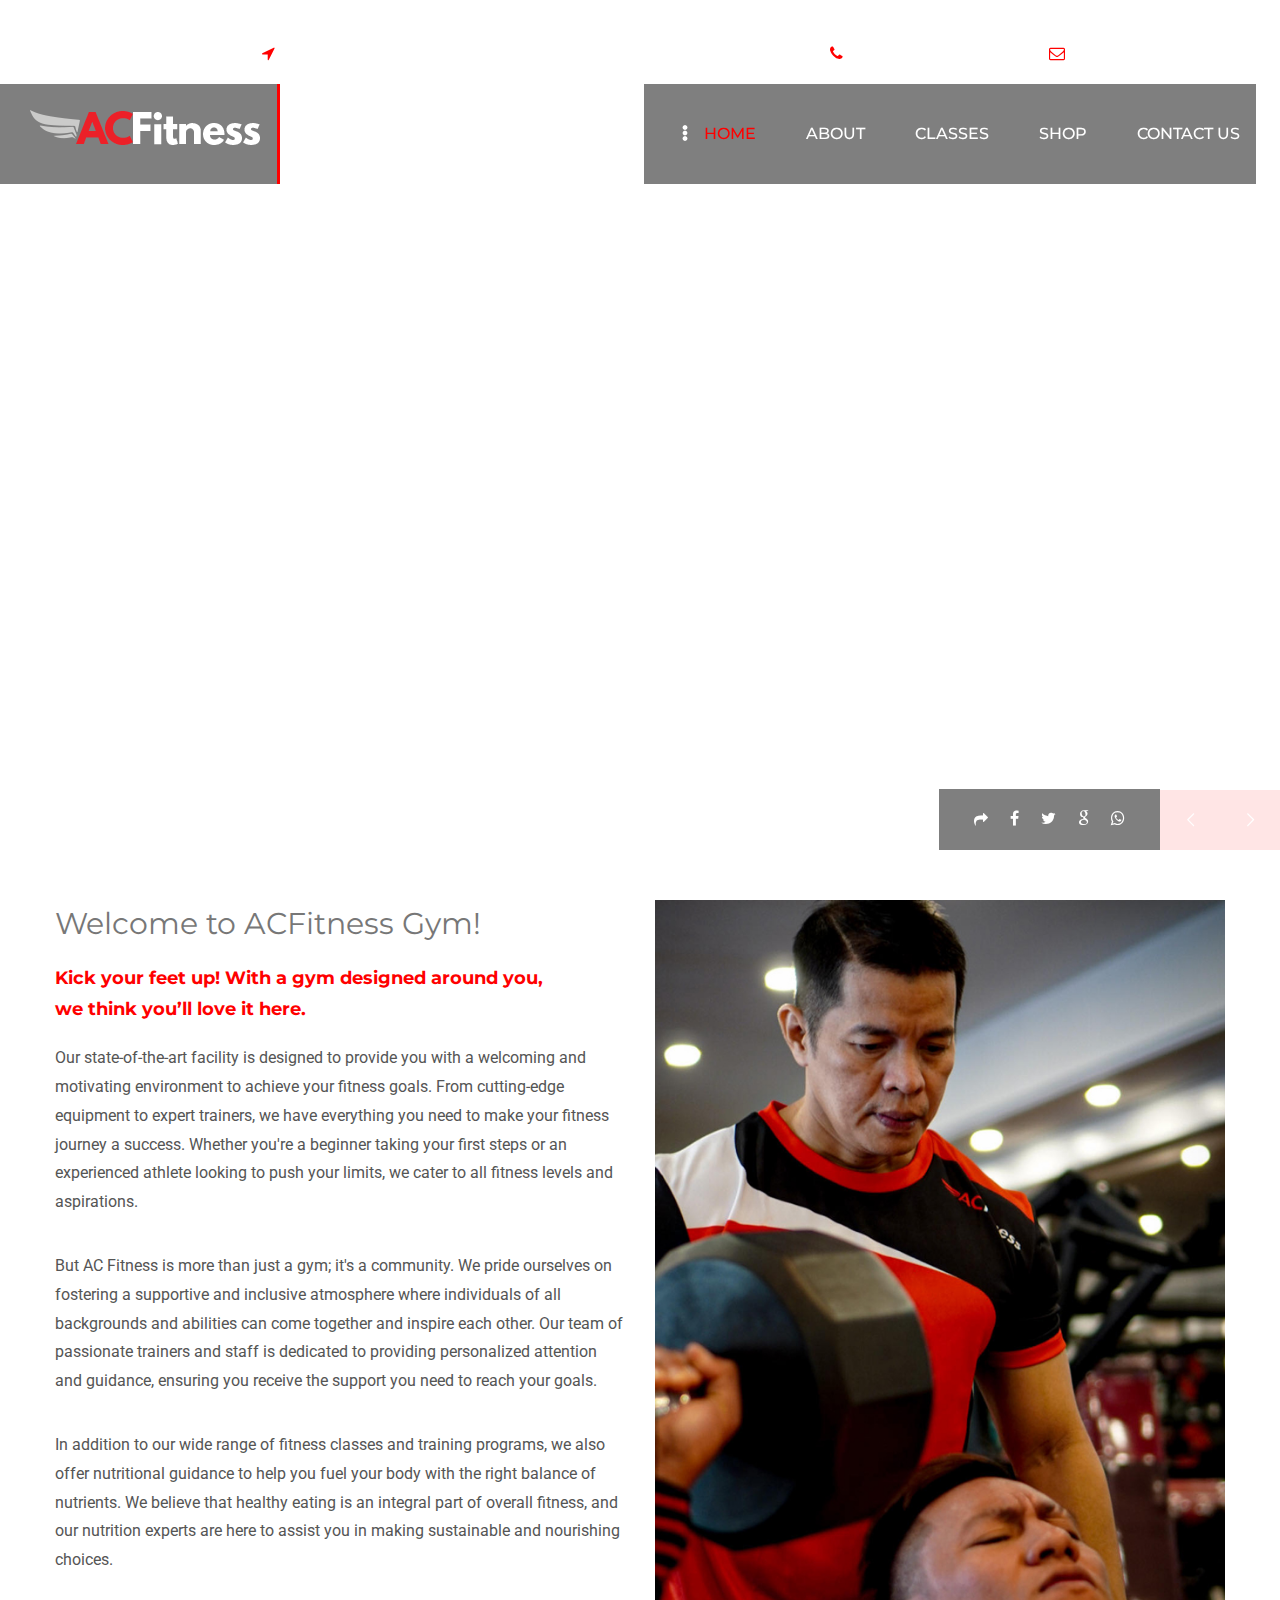
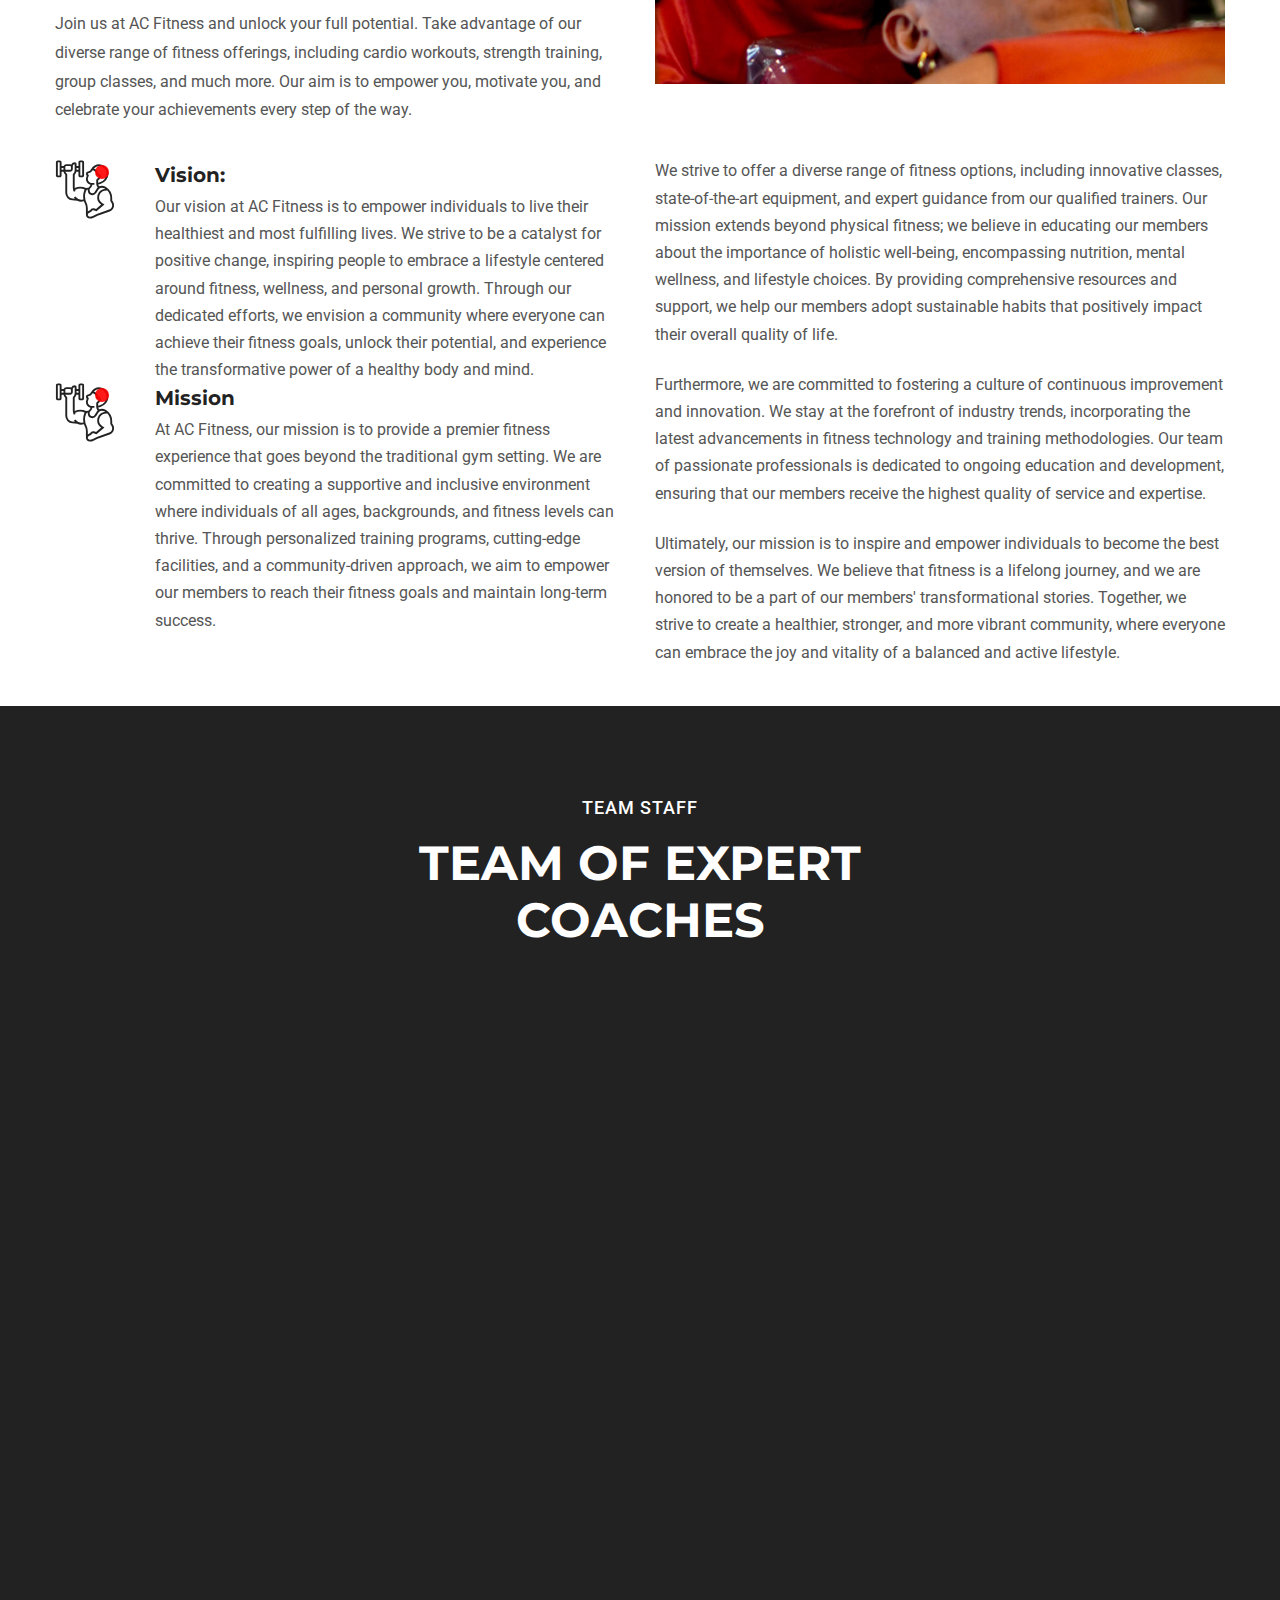
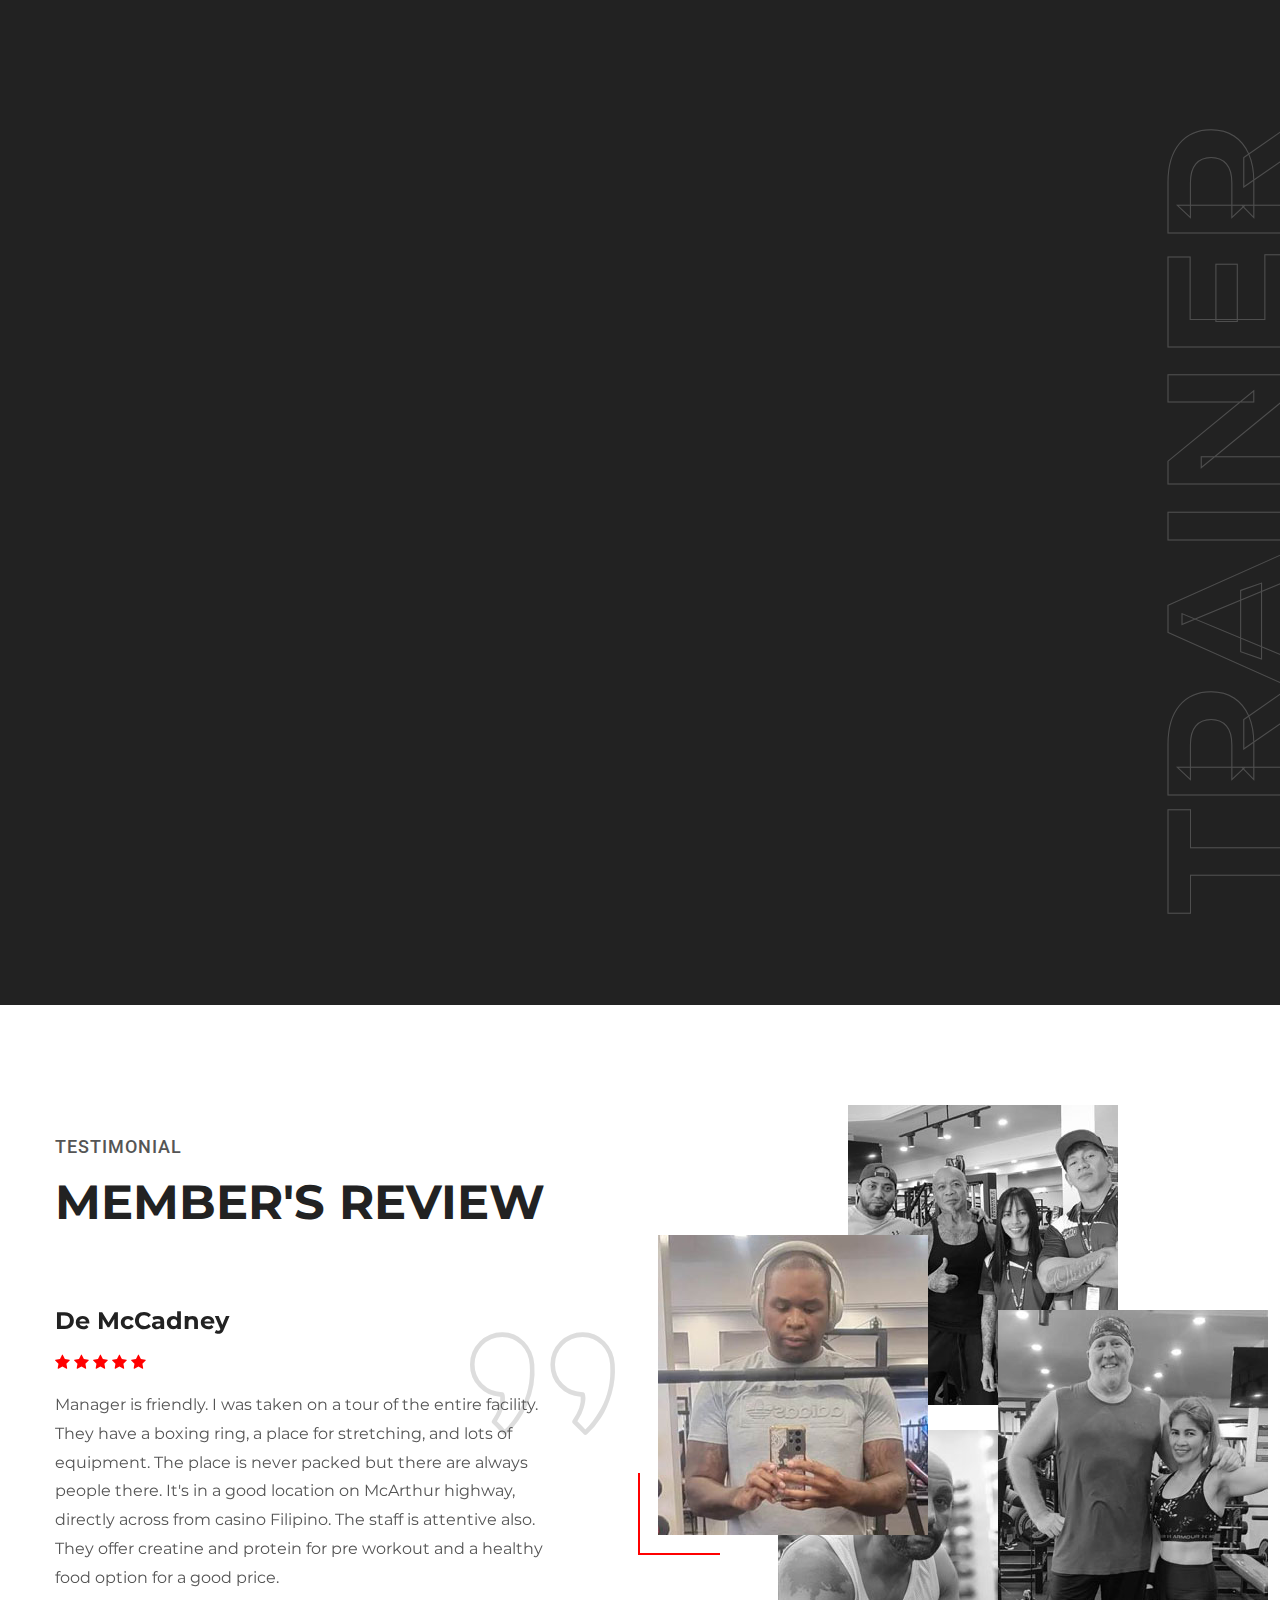
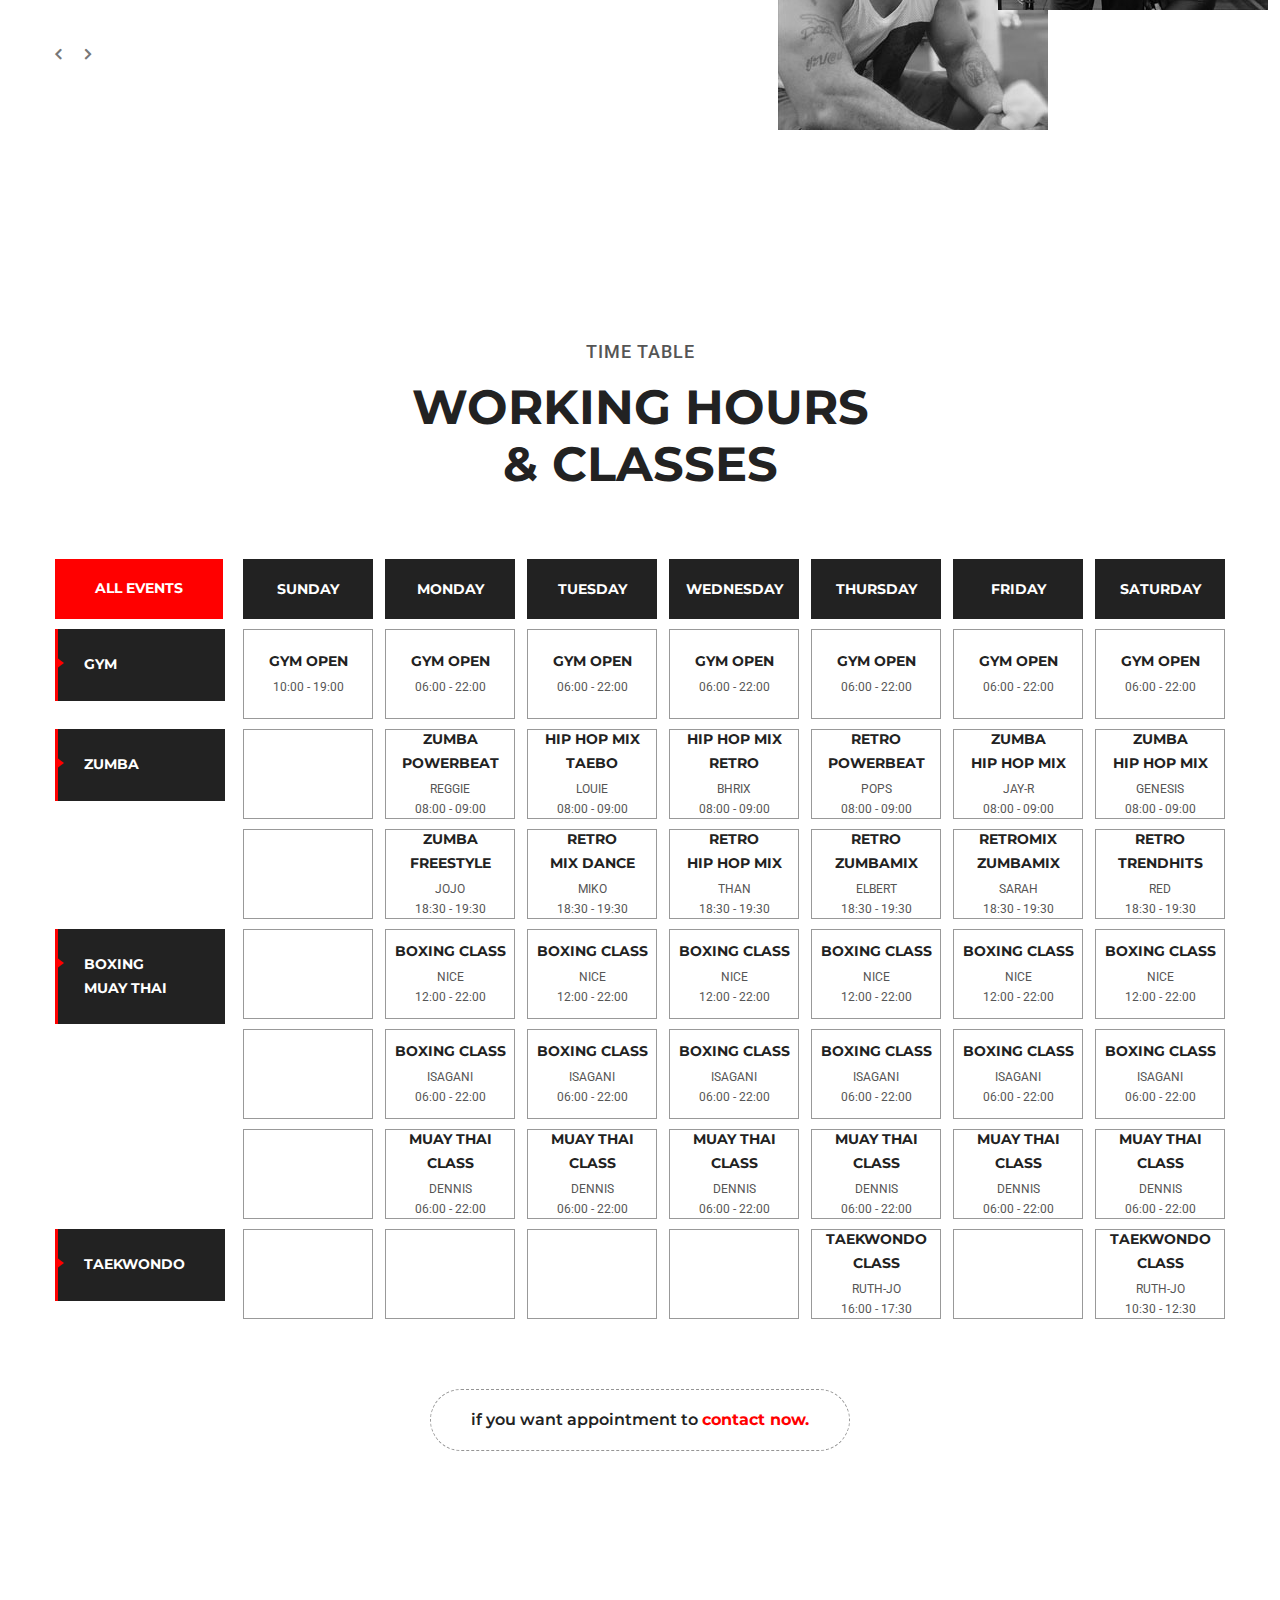
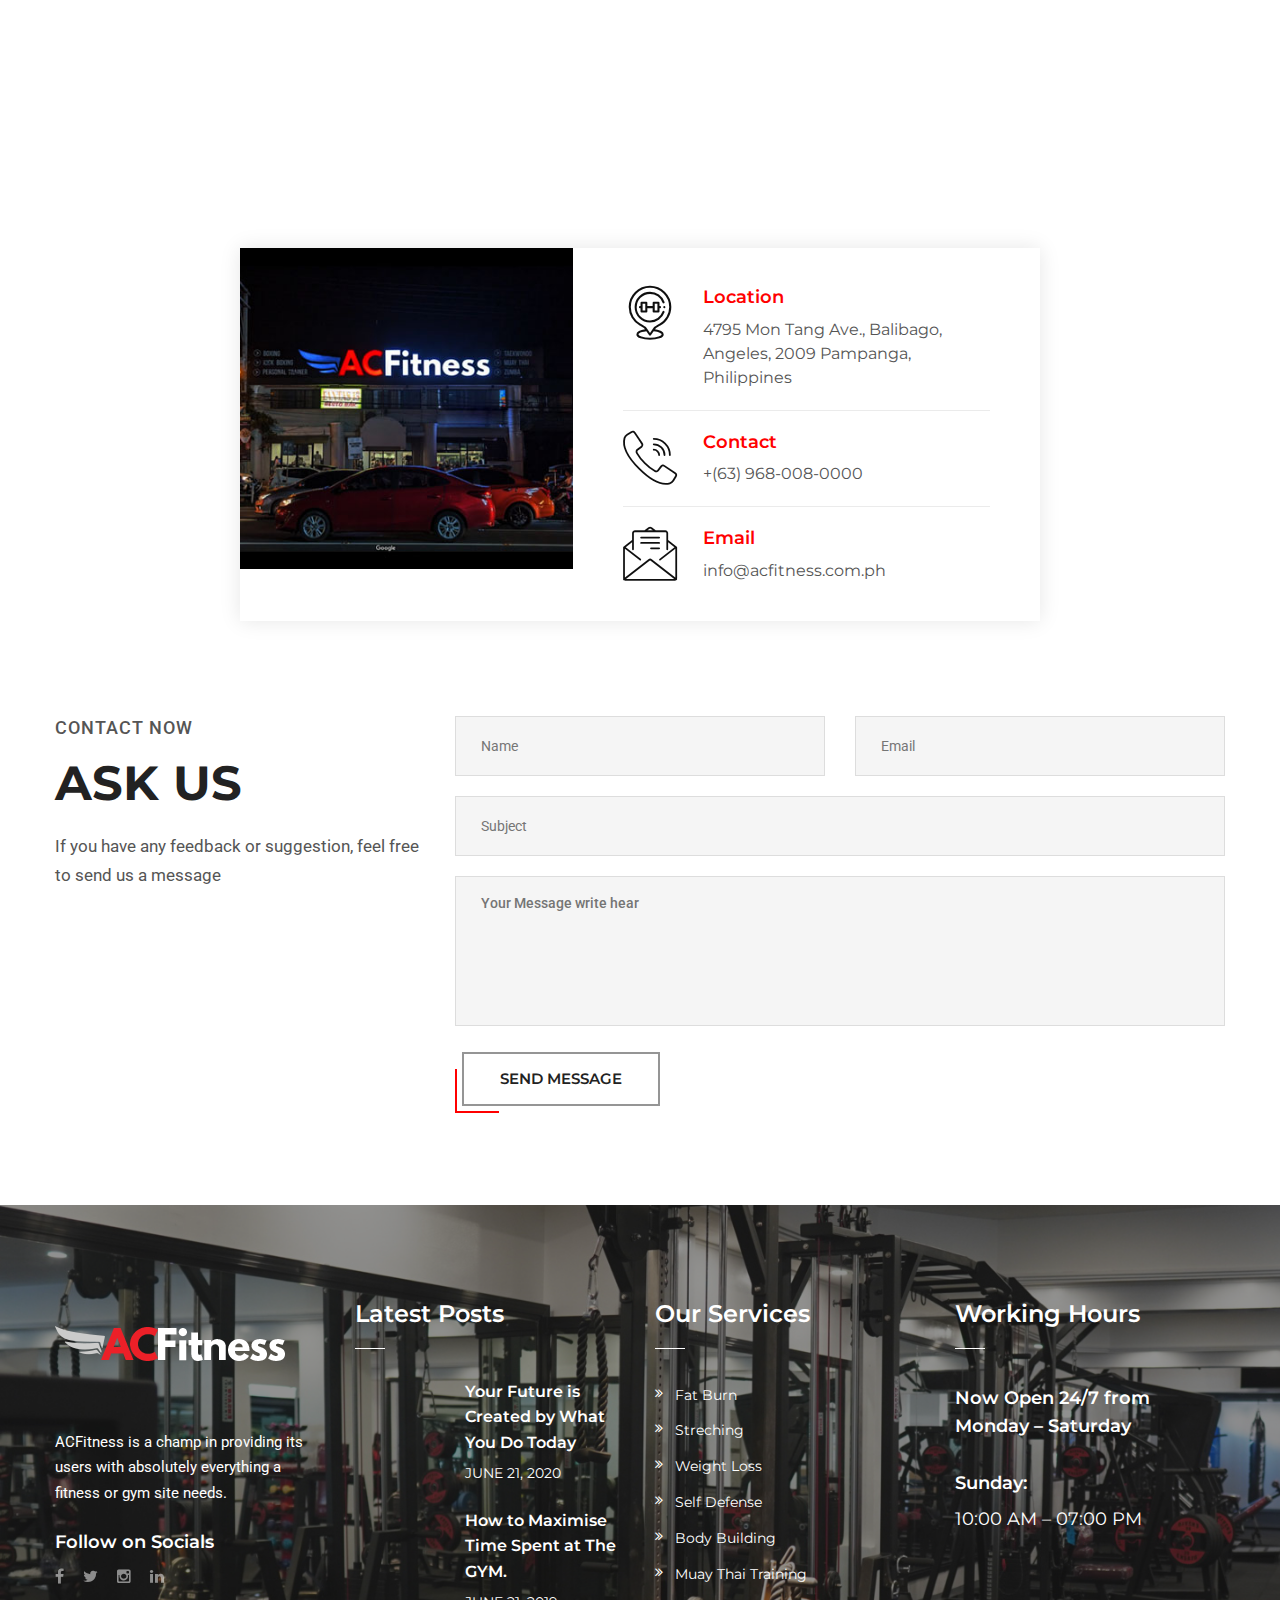
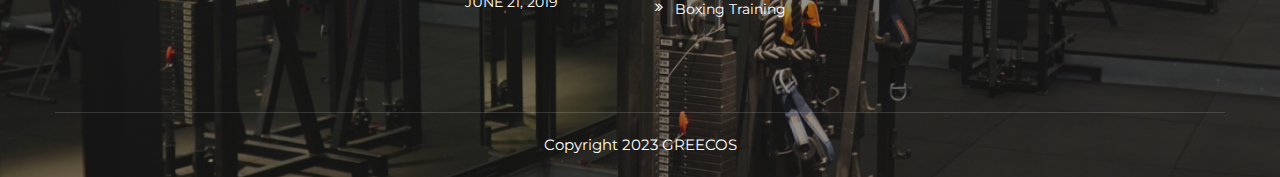
==== commit a7cb9915: "Added 24/7" ====
--- a/public_html/index.html
+++ b/public_html/index.html
@@ -216,7 +216,106 @@
         <div class="rev_slider_wrapper fullwidthbanner-container"  id="rev_slider_one_wrapper" data-source="gallery">
             <div class="rev_slider fullwidthabanner" id="rev_slider_one" data-version="5.4.1">
                 <ul>
-                
+                	<li data-description="Slide Description" data-easein="default" data-easeout="default" data-fsmasterspeed="1500" data-fsslotamount="7" data-fstransition="fade" data-hideafterloop="0" data-hideslideonmobile="off" data-index="rs-1688" data-masterspeed="default" data-param1="" data-param10="" data-param2="" data-param3="" data-param4="" data-param5="" data-param6="" data-param7="" data-param8="" data-param9="" data-rotate="0" data-saveperformance="off" data-slotamount="default" data-thumb="https://via.placeholder.com/1920x1000" data-title="Slide Title" data-transition="parallaxvertical">
+						<img alt="" class="rev-slidebg" data-bgfit="cover" data-bgparallax="10" data-bgposition="center center" data-bgrepeat="no-repeat" data-no-retina="" src="images/slides/slide3.jpg"> 
+						
+						<div class="tp-caption tp-shape tp-shapewrapper tp-resizeme"
+						data-paddingbottom="[0,0,0,0]"
+						data-paddingleft="[0,0,0,0]"
+						data-paddingright="[0,0,0,0]"
+						data-paddingtop="[0,0,0,0]"
+						data-responsive_offset="on"
+						data-type="shape"
+						data-height="auto"
+						data-whitespace="nowrap"
+						data-width="['660','1000','750','550']"
+						data-hoffset="['50','15','15','15']"
+						data-voffset="['65','65','65','65']"
+						data-x="['right','left','left','left']"
+						data-y="['middle','middle','middle','middle']"
+						data-frames='[{"from":"x:[100%];z:0;rX:0deg;rY:0;rZ:0;sX:1;sY:1;skX:0;skY:0;","mask":"x:0px;y:0px;s:inherit;e:inherit;","speed":1000,"to":"o:1;","delay":1000,"ease":"Power3.easeInOut"},{"delay":"wait","speed":1000,"to":"auto:auto;","mask":"x:0;y:0;s:inherit;e:inherit;","ease":"Power3.easeInOut"}]'>
+							<div class="border-curve"></div>
+						</div>
+						
+						<div class="tp-caption tp-shape tp-shapewrapper tp-resizeme"
+						data-paddingbottom="[0,0,0,0]"
+						data-paddingleft="[0,0,0,0]"
+						data-paddingright="[0,0,0,0]"
+						data-paddingtop="[0,0,0,0]"
+						data-responsive_offset="on"
+						data-type="shape"
+						data-height="auto"
+						data-whitespace="nowrap"
+						data-width="['660','1000','750','550']"
+						data-hoffset="['15','15','15','15']"
+						data-voffset="['-70','-70','-130','-130']"
+						data-x="['right','left','left','left']"
+						data-y="['middle','middle','middle','middle']"
+						data-frames='[{"from":"x:[100%];z:0;rX:0deg;rY:0;rZ:0;sX:1;sY:1;skX:0;skY:0;","mask":"x:0px;y:0px;s:inherit;e:inherit;","speed":1000,"to":"o:1;","delay":1000,"ease":"Power3.easeInOut"},{"delay":"wait","speed":1000,"to":"auto:auto;","mask":"x:0;y:0;s:inherit;e:inherit;","ease":"Power3.easeInOut"}]'>
+							<div class="title">Now Open</div>
+						</div>
+						
+						<div class="tp-caption" 
+						data-paddingbottom="[0,0,0,0]"
+						data-paddingleft="[0,0,0,0]"
+						data-paddingright="[0,0,0,0]"
+						data-paddingtop="[0,0,0,0]"
+						data-responsive_offset="on"
+						data-type="text"
+						data-height="none"
+						data-width="['660','1000','750','550']"
+						data-whitespace="normal"
+						data-hoffset="['15','15','15','15']"
+						data-voffset="['10','10','-40','-60']"
+						data-x="['right','left','left','left']"
+						data-y="['middle','middle','middle','middle']"
+						data-textalign="['top','top','top','top']"
+						data-frames='[{"from":"y:[-100%];z:0;rX:0deg;rY:0;rZ:0;sX:1;sY:1;skX:0;skY:0;","mask":"x:0px;y:0px;s:inherit;e:inherit;","speed":1500,"to":"o:1;","delay":1000,"ease":"Power3.easeInOut"},{"delay":"wait","speed":1000,"to":"auto:auto;","mask":"x:0;y:0;s:inherit;e:inherit;","ease":"Power3.easeInOut"}]'>
+							<h1 style="font-size: 130px;">24/7</h1>
+						</div>
+						
+						<div class="tp-caption" 
+						data-paddingbottom="[0,0,0,0]"
+						data-paddingleft="[0,0,0,0]"
+						data-paddingright="[0,0,0,0]"
+						data-paddingtop="[0,0,0,0]"
+						data-responsive_offset="on"
+						data-type="text"
+						data-height="none"
+						data-width="['660','1000','750','550']"
+						data-whitespace="normal"
+						data-hoffset="['15','15','15','15']"
+						data-voffset="['95','95','55','20']"
+						data-x="['right','left','left','left']"
+						data-y="['middle','middle','middle','middle']"
+						data-textalign="['top','top','top','top']"
+						data-frames='[{"from":"y:[100%];z:0;rX:0deg;rY:0;rZ:0;sX:1;sY:1;skX:0;skY:0;","mask":"x:0px;y:0px;s:inherit;e:inherit;","speed":1500,"to":"o:1;","delay":1000,"ease":"Power3.easeInOut"},{"delay":"wait","speed":1000,"to":"auto:auto;","mask":"x:0;y:0;s:inherit;e:inherit;","ease":"Power3.easeInOut"}]'>
+							<div class="text">wake up. it’s time to change</div>
+						</div>
+						
+						<div class="tp-caption" 
+						data-paddingbottom="[0,0,0,0]"
+						data-paddingleft="[0,0,0,0]"
+						data-paddingright="[0,0,0,0]"
+						data-paddingtop="[0,0,0,0]"
+						data-responsive_offset="on"
+						data-type="text"
+						data-height="none"
+						data-width="['660','1000','750','550']"
+						data-whitespace="normal"
+						data-hoffset="['15','15','15','15']"
+						data-voffset="['180','180','150','110']"
+						data-x="['right','left','left','left']"
+						data-y="['middle','middle','middle','middle']"
+						data-textalign="['top','top','top','top']"
+						data-frames='[{"from":"y:[100%];z:0;rX:0deg;rY:0;rZ:0;sX:1;sY:1;skX:0;skY:0;","mask":"x:0px;y:0px;s:inherit;e:inherit;","speed":1500,"to":"o:1;","delay":1000,"ease":"Power3.easeInOut"},{"delay":"wait","speed":1000,"to":"auto:auto;","mask":"x:0;y:0;s:inherit;e:inherit;","ease":"Power3.easeInOut"}]'>
+							<div class="btns-box">
+								<div class="btn-one-outer"><a href="#contact-form-section" class="theme-btn btn-style-one"><span class="txt">Join Us Now</span></a></div>
+							</div>
+						</div>
+						
+					</li>
+						
                 	<li data-description="Slide Description" data-easein="default" data-easeout="default" data-fsmasterspeed="1500" data-fsslotamount="7" data-fstransition="fade" data-hideafterloop="0" data-hideslideonmobile="off" data-index="rs-1688" data-masterspeed="default" data-param1="" data-param10="" data-param2="" data-param3="" data-param4="" data-param5="" data-param6="" data-param7="" data-param8="" data-param9="" data-rotate="0" data-saveperformance="off" data-slotamount="default" data-thumb="https://via.placeholder.com/1920x1000" data-title="Slide Title" data-transition="parallaxvertical">
                     <img alt="" class="rev-slidebg" data-bgfit="cover" data-bgparallax="10" data-bgposition="center center" data-bgrepeat="no-repeat" data-no-retina="" src="images/slides/slide1.jpg"> 
                     
@@ -416,6 +515,8 @@
                     </div>
                     
                     </li>
+
+				
                     
                 </ul>
             </div>
@@ -1517,7 +1618,7 @@
                                 <div class="footer-widget timing-widget">
 									<h4>Working Hours</h4>
 									<ul>
-										<li>Monday – Saturday:<span>06:00 AM – 10:00 PM</span></li>		
+										<li>Now Open 24/7  from Monday – Saturday</li>		
 										<li>Sunday:<span>10:00 AM – 07:00 PM</span></li>		
 										<li></li>
 									</ul>
